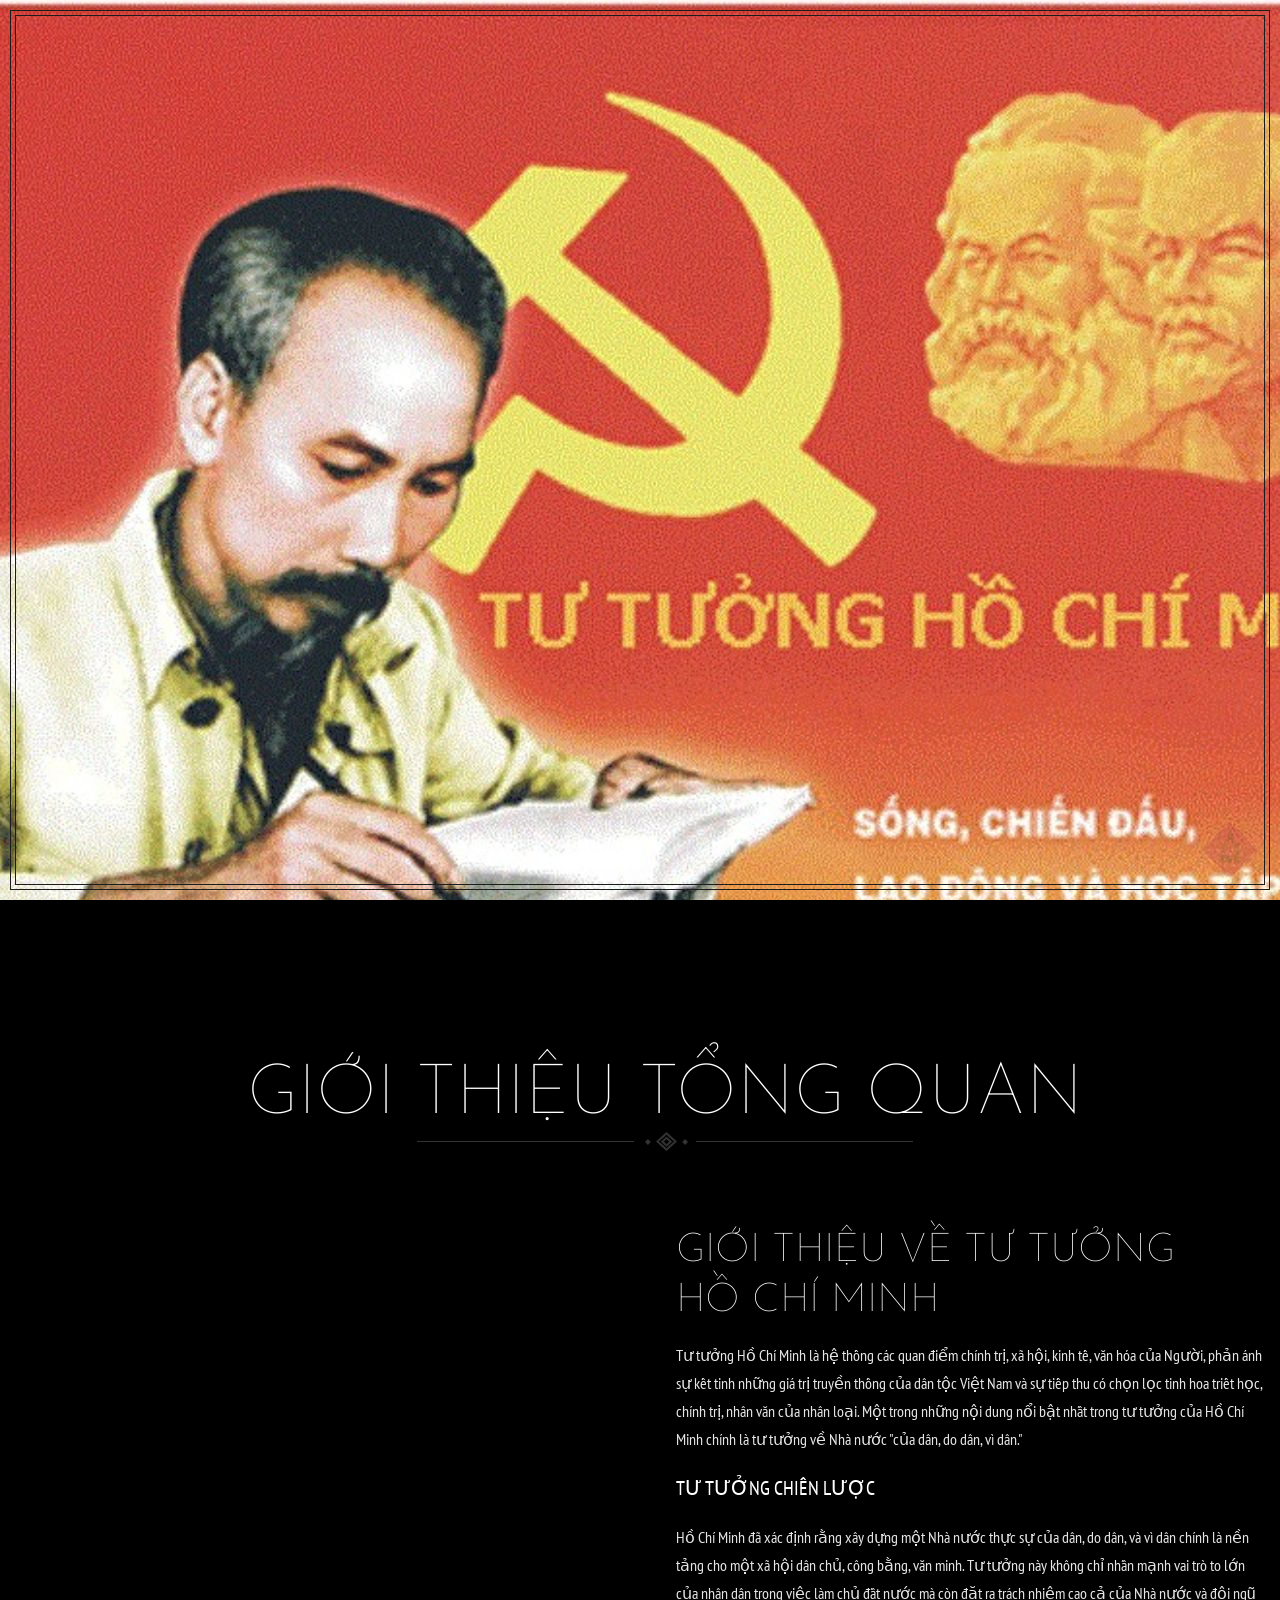
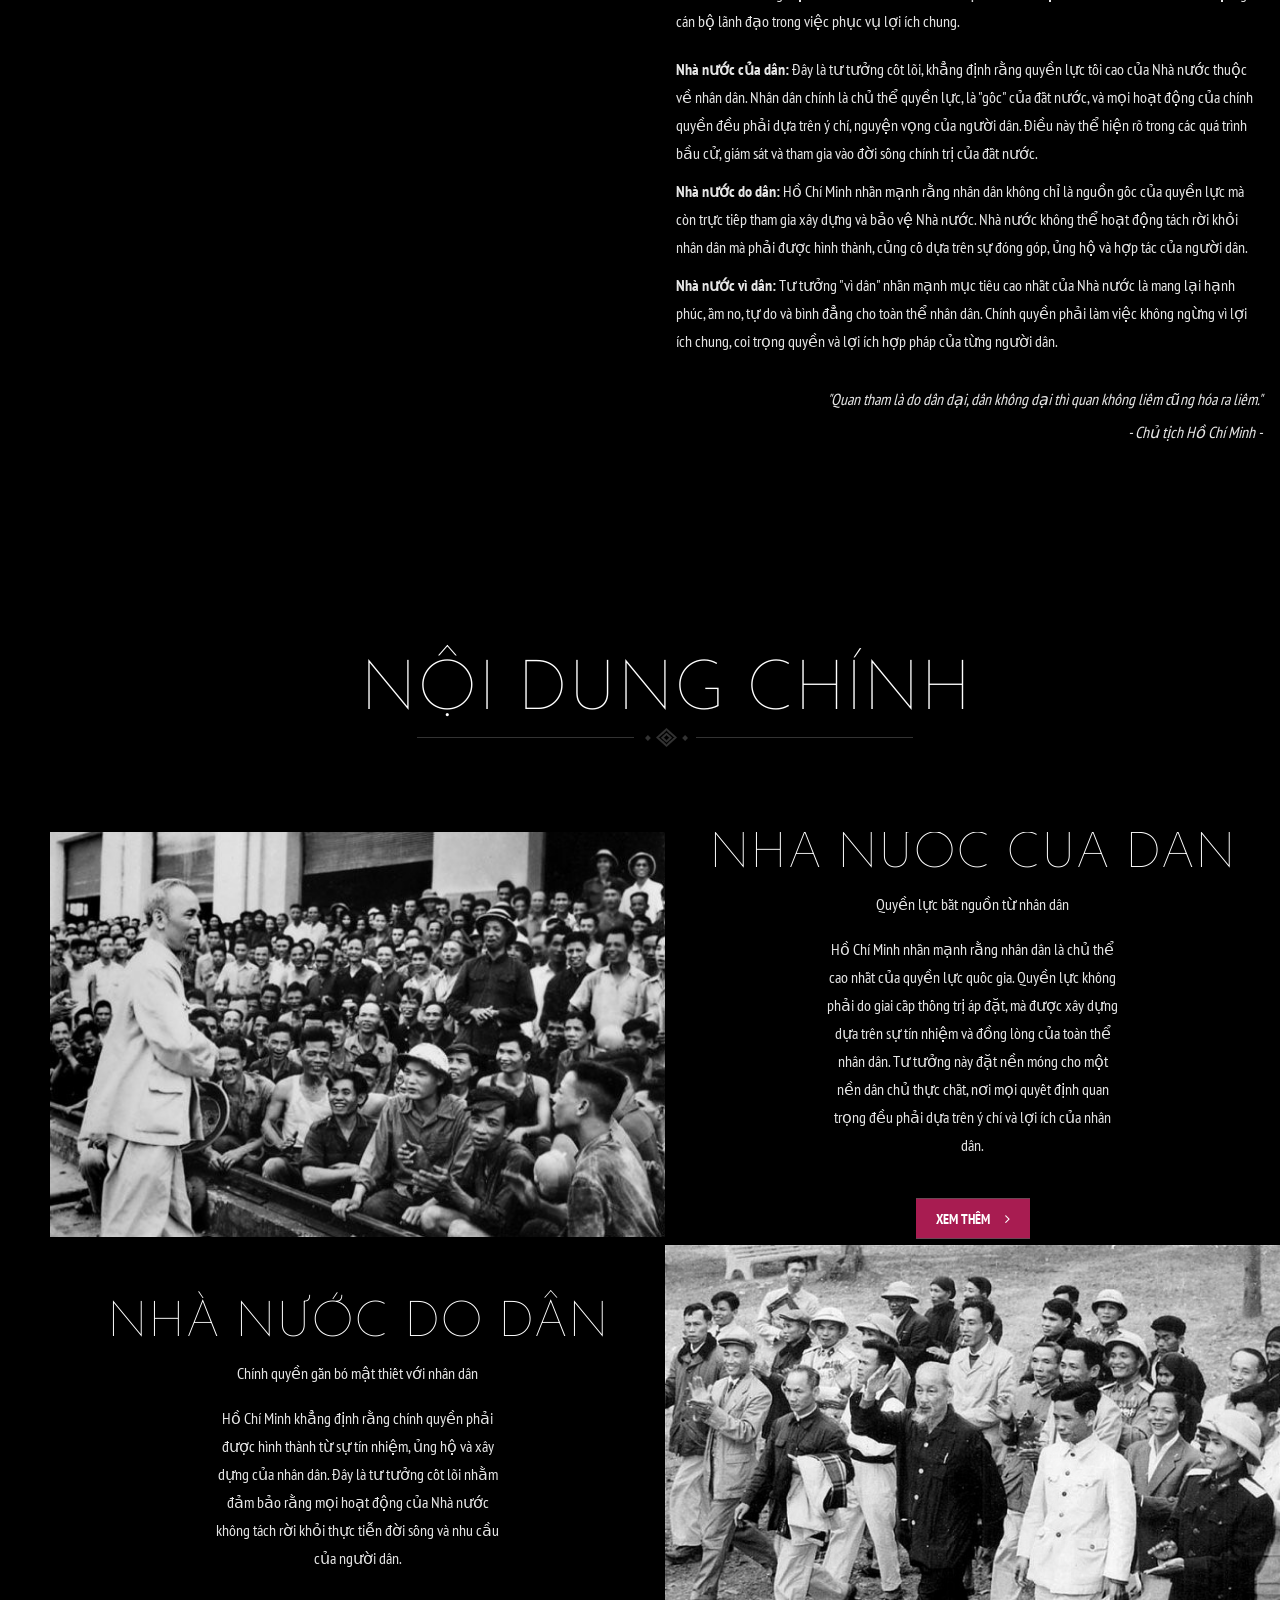
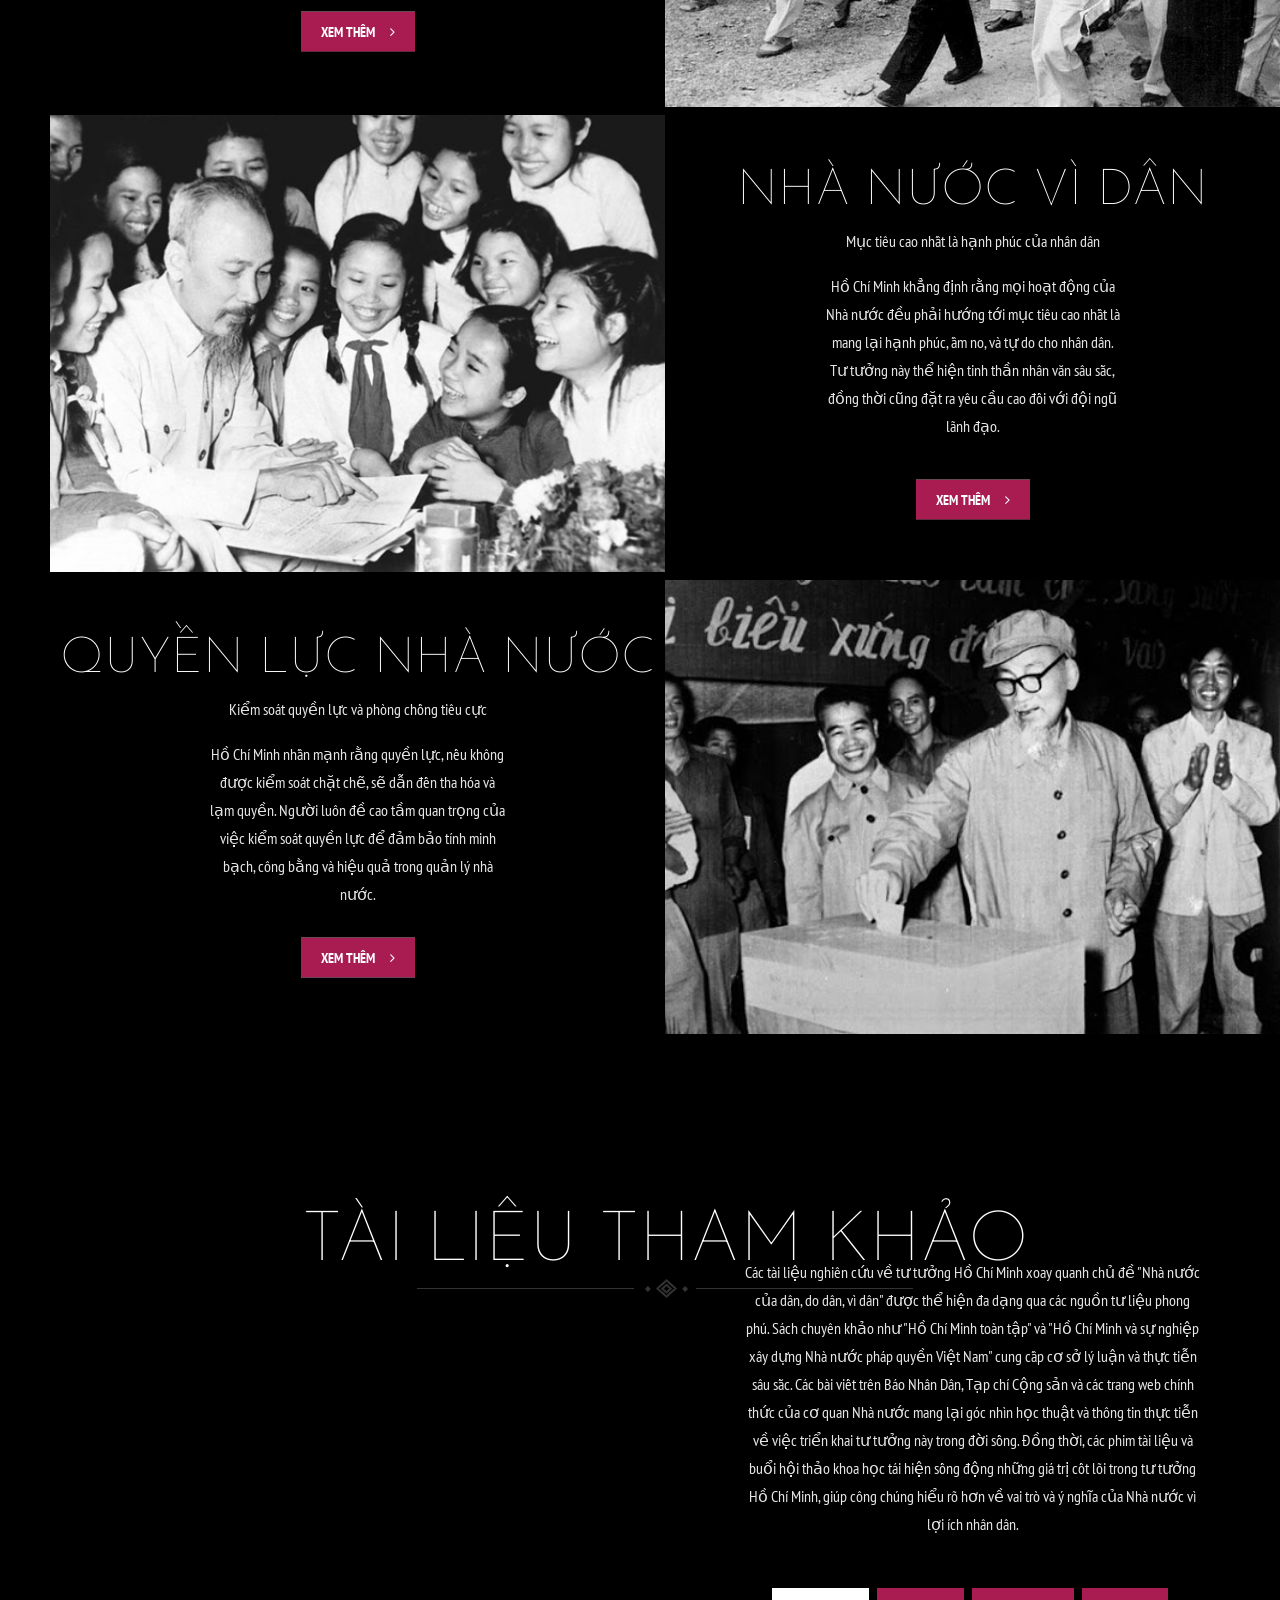
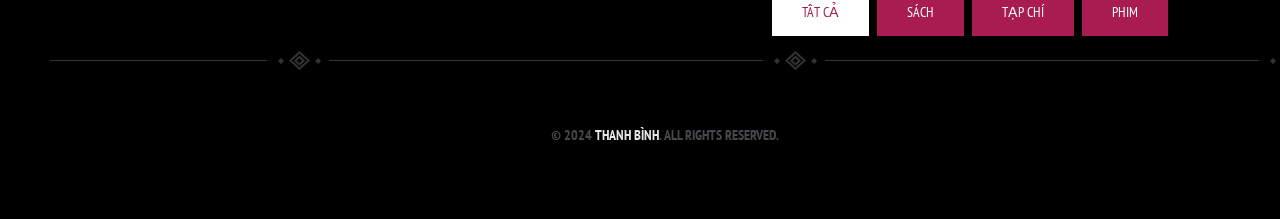
==== index.html @ 74db0472 "HCM" ====
<!Doctype html>
<!--[if IE 7 ]>    <html lang="en-gb" class="isie ie7 oldie no-js"> <![endif]-->
<!--[if IE 8 ]>    <html lang="en-gb" class="isie ie8 oldie no-js"> <![endif]-->
<!--[if IE 9 ]>    <html lang="en-gb" class="isie ie9 no-js"> <![endif]-->
<!--[if (gt IE 9)|!(IE)]><!--> <html lang="en-gb" class="no-js"> <!--<![endif]-->

<head>
	<meta charset="utf-8">
	<meta name="viewport" content="width=device-width, initial-scale=1">
    
	<title>HCM202_Tư Tưởng Hồ Chí Minh</title>
	
    <meta name="description" content="">
	<meta name="author" content="">
	
	<!--[if lt IE 9]>
	    <script src="http://html5shim.googlecode.com/svn/trunk/html5.js"></script>
	<![endif]-->
    
    <link rel="shortcut icon" href="favicon.ico" type="image/x-icon" />    
    
    <!-- **CSS - stylesheets** -->
	<link id="default-css" rel="stylesheet" href="style.css" type="text/css" media="all" />

    <link type="text/css" rel="stylesheet" href="js/custom-scroll/mCustomScrollbar.css">
	
    <!-- **Additional - stylesheets** -->
    <link href="css/animations.css" rel="stylesheet" type="text/css" media="all" />
	<link id="shortcodes-css" href="css/shortcodes.css" rel="stylesheet" type="text/css" media="all"/>
    <link id="skin-css" href="skins/red/style.css" rel="stylesheet" media="all" />
    <link href="css/isotope.css" rel="stylesheet" type="text/css" media="all" />
    <link href="css/prettyPhoto.css" rel="stylesheet" type="text/css" />
    <link href="css/pace.css" rel="stylesheet" type="text/css" />
	<link rel="stylesheet" href="css/responsive.css" type="text/css" media="all"/>
    
    <link id="light-dark-css" href="dark/dark.css" rel="stylesheet" media="all" />

    <!-- **Font Awesome** -->
	<link rel="stylesheet" href="css/font-awesome.min.css" type="text/css" />
	
	<!-- Modernizr -->
	<script src="js/modernizr.js"></script> 
</head>

<body>
    <!-- <div class="loader-wrapper">
        <div id="large-header" class="large-header">
            <h1 class="loader-title"><span>Red</span> Art</h1>
        </div>        
    </div> -->
<!-- **Wrapper** -->
<div class="wrapper">
	<div class="inner-wrapper">
        <div class="slider-container">
            <div class="slider fullwidth-section parallax"></div>
        </div>
        <div id="main">
			<section id="primary" class="content-full-width"> <!-- **Primary Starts Here** -->  
                      
            	<div class="dt-sc-hr-invisible-small"></div>
                
                <div class="fullwidth-section"><!-- **Full-width-section Starts Here** -->
                    <div class="container">
                    
                        <div class="main-title animate" data-animation="pullDown" data-delay="100">
                            <h2 class="aligncenter"> Giới thiệu tổng quan </h2>
                        </div>
                        
                        <div class="about-section">
                        
                            <div class="dt-sc-one-half column first">
                                <img src="https://topwar.ru/uploads/posts/2023-05/1684382993_screenshot_20230517-212617.jpg" title="" alt="">
                            </div>
                            
                            <div class="dt-sc-one-half column">
                                <h3 class="animate" data-animation="fadeInLeft" data-delay="200">Giới thiệu về tư tưởng <br> Hồ Chí Minh</h3>
                                <p class="animate" data-animation="fadeInLeft" data-delay="200">
                                    Tư tưởng Hồ Chí Minh là hệ thống các quan điểm chính trị, xã hội, kinh tế, văn hóa của Người, 
                                    phản ánh sự kết tinh những giá trị truyền thống của dân tộc Việt Nam và sự tiếp thu có chọn lọc tinh hoa triết học, chính trị, nhân văn của nhân loại. 
                                    Một trong những nội dung nổi bật nhất trong tư tưởng của Hồ Chí Minh chính là tư tưởng về Nhà nước "của dân, do dân, vì dân."
                                </p>
                                
                                <h4 class="animate" data-animation="fadeInLeft" data-delay="200">Tư tưởng chiến lược</h4>
                                <p class="animate" data-animation="fadeInLeft" data-delay="200">
                                    Hồ Chí Minh đã xác định rằng xây dựng một Nhà nước thực sự của dân, do dân, và vì dân chính là nền tảng cho một xã hội dân chủ, công bằng, văn minh. 
                                    Tư tưởng này không chỉ nhấn mạnh vai trò to lớn của nhân dân trong việc làm chủ đất nước mà còn đặt ra trách nhiệm cao cả của Nhà nước 
                                    và đội ngũ cán bộ lãnh đạo trong việc phục vụ lợi ích chung.
                                </p>
                                
                                <ul class="animate" data-animation="fadeInLeft" data-delay="200">
                                    <li>
                                        <strong>Nhà nước của dân:</strong> Đây là tư tưởng cốt lõi, khẳng định rằng quyền lực tối cao của Nhà nước thuộc về nhân dân. 
                                        Nhân dân chính là chủ thể quyền lực, là "gốc" của đất nước, và mọi hoạt động của chính quyền đều phải dựa trên ý chí, nguyện vọng của người dân. 
                                        Điều này thể hiện rõ trong các quá trình bầu cử, giám sát và tham gia vào đời sống chính trị của đất nước.
                                    </li>
                                    <li>
                                        <strong>Nhà nước do dân:</strong> Hồ Chí Minh nhấn mạnh rằng nhân dân không chỉ là nguồn gốc của quyền lực 
                                        mà còn trực tiếp tham gia xây dựng và bảo vệ Nhà nước. Nhà nước không thể hoạt động tách rời khỏi nhân dân 
                                        mà phải được hình thành, củng cố dựa trên sự đóng góp, ủng hộ và hợp tác của người dân.
                                    </li>
                                    <li>
                                        <strong>Nhà nước vì dân:</strong> Tư tưởng "vì dân" nhấn mạnh mục tiêu cao nhất của Nhà nước 
                                        là mang lại hạnh phúc, ấm no, tự do và bình đẳng cho toàn thể nhân dân. Chính quyền phải làm việc không ngừng vì lợi ích chung, 
                                        coi trọng quyền và lợi ích hợp pháp của từng người dân.
                                    </li>
                                </ul>

                                <p class="animate" data-animation="fadeInLeft" data-delay="200" style="font-style: italic; text-align: end; margin-bottom: 5px;">"Quan tham là do dân dại, dân không dại thì quan không liêm cũng hóa ra liêm."</p>
                                <p class="animate" data-animation="fadeInLeft" data-delay="200" style="font-style: italic; text-align: end;">- Chủ tịch Hồ Chí Minh -</p>
                            </div>
                        </div>
                    </div>
				</div><!-- **Full-width-section Ends Here** -->
                
            	<div class="dt-sc-hr-invisible-small"></div>

                <div class="clear"></div>              
                <div class="container">
                    <div class="main-title animate" data-animation="pullDown" data-delay="100">
                        <h2 class="aligncenter"> Nội dung chính </h2>
                    </div>
                </div>	
                <div class="fullwidth-section"><!-- **Full-width-section Starts Here** -->
                	<div class="blog-section">
                        <article class="blog-entry">
                            <div class="entry-thumb">
                                <div class="image-container">
                                    <img src="./images/all/nhà nước của dân.jpg" alt="nhà nước của dân">
                                </div>
                            </div> 
                            <div class="entry-details">
                                <div class="entry-title">
                                    <h3>Nhà nước của dân</h3>
                                    <p>Quyền lực bắt nguồn từ nhân dân</p>
                                </div>
                                <div class="entry-body">
                                    <p>Hồ Chí Minh nhấn mạnh rằng nhân dân là chủ thể cao nhất của quyền lực quốc gia. Quyền lực không phải do giai cấp thống trị áp đặt, mà được xây dựng dựa trên sự tín nhiệm và đồng lòng của toàn thể nhân dân. Tư tưởng này đặt nền móng cho một nền dân chủ thực chất, nơi mọi quyết định quan trọng đều phải dựa trên ý chí và lợi ích của nhân dân.</p>
                                </div>
                                <a class="type1 dt-sc-button small" href="nha_nuoc_cua_dan.html">Xem thêm<i class="fa fa-angle-right"></i></a>
                            </div>                   	
                        </article>
					</div>
                    
                	<div class="blog-section">
                        <article class="blog-entry type2">
                            <div class="entry-details">
                                <div class="entry-title">
                                    <h3>Nhà nước do dân</h3>
                                    <p>Chính quyền gắn bó mật thiết với nhân dân</p>
                                </div>
                                <div class="entry-body">
                                    <p>Hồ Chí Minh khẳng định rằng chính quyền phải được hình thành từ sự tín nhiệm, ủng hộ và xây dựng của nhân dân. Đây là tư tưởng cốt lõi nhằm đảm bảo rằng mọi hoạt động của Nhà nước không tách rời khỏi thực tiễn đời sống và nhu cầu của người dân.</p>
                                </div>
                                <a class="type1 dt-sc-button small" href="nha_nuoc_do_dan.html">Xem thêm<i class="fa fa-angle-right"></i></a>
                            </div>                   	
							<div class="entry-thumb">
                                <div class="image-container">
                                    <img src="./images/all/nhà nước do dân.jpg" alt="nhà nước do dân">
                                </div>
                            </div>                             
                        </article>
					</div>
                    
                	<div class="blog-section">
                        <article class="blog-entry">
                            <div class="entry-thumb">
                                <div class="image-container">
                                    <img src="./images/all/nhà nước vì dân.jpg" alt="nhà nước vì dân">
                                </div>
                            </div> 
                            <div class="entry-details">
                                <div class="entry-title">
                                    <h3>Nhà nước vì dân</h3>
                                    <p>Mục tiêu cao nhất là hạnh phúc của nhân dân</p>
                                </div>
                                <div class="entry-body">
                                    <p>Hồ Chí Minh khẳng định rằng mọi hoạt động của Nhà nước đều phải hướng tới mục tiêu cao nhất là mang lại hạnh phúc, ấm no, và tự do cho nhân dân. Tư tưởng này thể hiện tinh thần nhân văn sâu sắc, đồng thời cũng đặt ra yêu cầu cao đối với đội ngũ lãnh đạo.
                                </div>
                                <a class="type1 dt-sc-button small" href="nha_nuoc_vi_dan.html">Xem thêm<i class="fa fa-angle-right"></i></a>
                            </div>                   	
                        </article>
					</div>
                    
                	<div class="blog-section">
                        <article class="blog-entry type2">
                            <div class="entry-details">
                                <div class="entry-title">
                                    <h3>quyền lực Nhà nước</h3>
                                    <p>Kiểm soát quyền lực và phòng chống tiêu cực</p>                                   
                                </div>
                                <div class="entry-body">
                                    Hồ Chí Minh nhấn mạnh rằng quyền lực, nếu không được kiểm soát chặt chẽ, sẽ dẫn đến tha hóa và lạm quyền. Người luôn đề cao tầm quan trọng của việc kiểm soát quyền lực để đảm bảo tính minh bạch, công bằng và hiệu quả trong quản lý nhà nước.
                                </div>
                                <a class="type1 dt-sc-button small" href="nha_nuoc_quyen_luc.html">Xem thêm<i class="fa fa-angle-right"></i></a>
                            </div>                   	
							<div class="entry-thumb">
                                <div class="image-container">
                                    <img src="./images/all/kiểm soát quyền lc nc.jpg" alt="nhà nước vì dân">
                                </div>
                            </div>                             
                        </article>
					</div>
                </div><!-- **Full-width-section Ends Here** -->
                <div class="clear"></div>             
                
                <div class="fullwidth-section"><!-- **Full-width-section Starts Here** -->
                    <div class="container">
                        <div class="main-title animate" data-animation="pullDown" data-delay="100">
                            <h2 class="aligncenter"> Tài liệu tham khảo </h2>
                        </div>
                    </div>
                    <div class="frame-grid"><!-- **Frame-Grid Starts Here** -->
                        <div class="frame-thumb"><!-- **Frame-Thumb Starts Here** -->
                            <div class="frame-fullwidth">
                                <div class="dt-sc-frame-container isotope"> <!-- **dt-sc-portfolio-container Starts Here** -->
                                    <div class="frame steel dt-sc-one-third">
                                        <figure>
                                            <img src="https://tulieuvankien.dangcongsan.vn/Uploads/2018/6/2/14/hcm1.jpg" alt="" title="">
                                       </figure>
                                    </div>
                                    <div class="frame plastic dt-sc-one-third">
                                        <figure>
                                            <img src="https://d4.violet.vn/uploads/blogs/735185/imageview_02.jpg" alt="" title="">
                                       </figure>
                                    </div>
                                    <div class="frame steel dt-sc-one-third">
                                        <figure>
                                            <img src="https://www.nxbctqg.org.vn/img_data/images/648662557576_xay-dung.jpg" alt="" title="">
                                       </figure>
                                    </div>
                                    <div class="frame wooden dt-sc-one-third">
                                        <figure>
                                            <img src="https://www.tapchicongsan.org.vn/image/journal/article?img_id=58514960&t=1596526595560" alt="" title="">
                                       </figure>
                                    </div>
                                    <div class="frame steel dt-sc-one-third">
                                        <figure>
                                            <img src="https://product.hstatic.net/200000343865/product/bup-sen-xanh---tb-2022_a6e962d1ceec452d8efaed8162fa0928_e40c26cb340a439185360675cff58ffa_master.jpg" alt="" title="">
                                       </figure>
                                    </div>
                                    <div class="frame plastic dt-sc-one-third">
                                        <figure>
                                            <img src="https://i.ytimg.com/vi/M0pm1FRlj7g/maxresdefault.jpg" alt="" title="">
                                       </figure>
                                    </div>                                     
                                    <div class="frame steel dt-sc-one-third">
                                        <figure>
                                            <img src="https://stbook.vn/static/covers/CP111BK120200417150136/cover.clsbi" alt="" title="">
                                       </figure>
                                    </div>
                                    <div class="frame wooden dt-sc-one-third">
                                        <figure>
                                            <img src="https://bcp.cdnchinhphu.vn/Uploaded/buithuhuong/2017_04_18/Medium_AVVH7224051.jpg" alt="" title="">
                                       </figure>
                                    </div>
                                </div><!-- **dt-sc-portfolio-container Ends Here** -->
                            </div>
                        </div><!-- **Frame-Thumb Starts Here** -->
                        <div class="frame-details"><!-- **Frame-Details Starts Here** -->
                        	<div class="frame-content">
                            	<div id="frame-all" class="dt-frames">
                                    <p>Các tài liệu nghiên cứu về tư tưởng Hồ Chí Minh xoay quanh chủ đề "Nhà nước của dân, do dân, vì dân" được thể hiện đa dạng qua các nguồn tư liệu phong phú. Sách chuyên khảo như "Hồ Chí Minh toàn tập" và "Hồ Chí Minh và sự nghiệp xây dựng Nhà nước pháp quyền Việt Nam" cung cấp cơ sở lý luận và thực tiễn sâu sắc. Các bài viết trên Báo Nhân Dân, Tạp chí Cộng sản và các trang web chính thức của cơ quan Nhà nước mang lại góc nhìn học thuật và thông tin thực tiễn về việc triển khai tư tưởng này trong đời sống. Đồng thời, các phim tài liệu và buổi hội thảo khoa học tái hiện sống động những giá trị cốt lõi trong tư tưởng Hồ Chí Minh, giúp công chúng hiểu rõ hơn về vai trò và ý nghĩa của Nhà nước vì lợi ích nhân dân.</p>
                                </div>
                            	<div id="frame-steel" class="dt-frames hidden">
                                    <p>Các tài liệu sách tiêu biểu bao gồm "Hồ Chí Minh toàn tập" do Nhà xuất bản Chính trị Quốc gia phát hành, cung cấp cái nhìn toàn diện về tư tưởng, cuộc đời và sự nghiệp của Hồ Chí Minh, cùng với tác phẩm "Hồ Chí Minh và sự nghiệp xây dựng Nhà nước pháp quyền Việt Nam", tập trung phân tích vai trò và tư tưởng của Người trong việc xây dựng Nhà nước pháp quyền.</p>
                                </div>
                            	<div id="frame-wooden" class="dt-frames hidden">
                                    <p>Nguồn tư liệu nghiên cứu còn được bổ sung bởi các bài viết chuyên sâu trên Báo Nhân Dân và Tạp chí Cộng sản, mang đến những góc nhìn học thuật về tư tưởng Hồ Chí Minh. Bên cạnh đó, các trang web chính thức của cơ quan Nhà nước cũng cung cấp thông tin thực tiễn về các phong trào học tập và làm theo tư tưởng Hồ Chí Minh.</p>
                                </div>
                            	<div id="frame-plastic" class="dt-frames hidden">
                                    <p>Tư liệu hình ảnh bao gồm các bộ phim tài liệu tái hiện cuộc đời và sự nghiệp của Hồ Chí Minh, giúp người xem cảm nhận sâu sắc hơn về hành trình cách mạng của Người. Ngoài ra, các buổi hội thảo khoa học dưới hình thức video cũng đóng vai trò như một kênh thông tin quan trọng để tìm hiểu và phân tích tư tưởng Hồ Chí Minh từ nhiều góc độ.</p>
                                </div>
                            </div>
                            <div class="frame-sorting"><!-- **Frame-sorting Starts Here** -->
                                <a data-filter="*" href="#" class="active-sort type1 dt-sc-button animate" data-animation="fadeIn" data-delay="100">Tất cả</a>
                                <a data-filter=".steel" href="#" class="type1 dt-sc-button animate" data-animation="fadeIn" data-delay="200">Sách</a>
                                <a data-filter=".wooden" href="#" class="type1 dt-sc-button animate" data-animation="fadeIn" data-delay="300">Tạp chí</a>
                                <a data-filter=".plastic" href="#" class="type1 dt-sc-button animate" data-animation="fadeIn" data-delay="400">Phim</a>
                            </div><!-- **Frame-sorting Ends Here** -->
                        </div><!-- **Frame-Details Ends Here** -->
                    </div><!-- **Frame-Grid Ends Here** -->
                </div><!-- **Full-width-section Ends Here** -->
                
            	<div class="dt-sc-hr-invisible-small"></div>
                <div class="clear"></div>
   
                
            </section><!-- **Primary Ends Here** -->
            <footer id="footer" class="animate" data-animation="fadeIn" data-delay="100">
                <div class="container">
                    <div class="copyright">                      
                        <p>© 2024 <a href="#">Thanh Bình</a>. All rights reserved.</p>                       
                    </div>
                </div>
            </footer>
        </div><!-- Main Ends Here-->
	</div><!-- **inner-wrapper - End** -->
</div><!-- **Wrapper Ends** -->
	
<!-- **jQuery** -->
 
	<script src="js/jquery-1.11.2.min.js" type="text/javascript"></script>

    <script src="js/jquery.inview.js" type="text/javascript"></script>
    <script src="js/jquery.viewport.js" type="text/javascript"></script>
    
    <script type="text/javascript" src="js/jquery.isotope.min.js"></script>
    
	<script src="js/jsplugins.js" type="text/javascript"></script>    
    
	<script src="js/jquery.prettyPhoto.js" type="text/javascript"></script>    
    
	<script src="js/jquery.validate.min.js" type="text/javascript"></script>    
    
    <script src="js/jquery.tipTip.minified.js" type="text/javascript"></script>    
    
    <script type="text/javascript" src="js/jquery.bxslider.min.js"></script>

    <script type="text/javascript" src="js/custom-scroll/mCustomScrollbar.min.js"></script>
    
	<script src="js/custom.js"></script>

</body>
</html>
---- style.css ----
@charset "utf-8";
/* CSS Document */

@import url(http://fonts.googleapis.com/css?family=Josefin+Sans:100,300,400,100italic,300italic);
@import url(https://fonts.googleapis.com/css?family=PT+Sans+Narrow:400,700);

@import "css/reset.css";

/*--------------------------------------------------------------
>>> TABLE OF CONTENTS:
----------------------------------------------------------------
1.General Styles
	1.1. Body
	1.2. Fonts
	1.3. Headings 
	1.4. Text Elements 
	1.5. Forms
	1.6. Transition 
	1.7. Box sizing 
	1.8. Images 
	1.9. Tables 
	1.10. Widgets   
	1.11. Definition Lists
	1.12. Woocommerce
2.Layout
	2.1. Wrapper
	2.2. Container
	2.3. Header
	2.4. Main
		2.4.1. BREAD-CRUMB
		2.4.2. Fullwidth - Page Title
		2.4.3. Portfolio
		2.4.4. Blog
		2.4.5. Frames
		2.4.6. About Us
		2.4.7. Contact Us
		2.4.8. Recent Gallery
		2.4.9. Shop
	2.5. Footer
3.Back To Top
4.Retina Ready
	
/*----*****---- << 1.General Styles >> ----*****----*/
	
	/*----*****---- << 1.1. Body >> ----*****----*/
	
	/*----*****---- << Rating Star Font >> ----*****----*/
	
	.nobr {	white-space: nowrap}

	@font-face {
		font-family: 'star';
		src: url('fonts/star.eot');
		src: url('fonts/star.eot?#iefix') format('embedded-opentype'), url('fonts/star.woff') format('woff'), url('fonts/star.ttf') format('truetype'), url('fonts/star.svg#star') format('svg');
		font-weight: normal;
		font-style: normal
	}	
	
	* { -moz-box-sizing: border-box; -webkit-box-sizing: border-box; box-sizing: border-box; }
		
	body { font-size: 16px; font-weight: normal; line-height: 28px;}
	
	/*----*****---- << 1.2. Fonts >> ----*****----*/
	
	body, p, input, textarea, .mailchimp-form p input, input[type="submit"], input[type="button"], .about-details p, .breadcrumb h2 span, .dt-sc-service-content p, .shop-dropdown ul li span, .shop-dropdown span span,
	.project-details ul.client-details li span, .project-details ul.client-details li p { font-family: 'PT Sans Narrow', sans-serif;}
	
	.main-title h1, .main-title h2, .main-title h3, .main-title h4, .main-title h5, .main-title h6, .main-title h3, .entry-details .entry-title h3, .about-section h3, .breadcrumb h2, blockquote q, .post-author-details .author-desc p, .total-overlay-sticky #navigation .sub-menu a, .total-overlay-sticky .menu.type2 > li > a, header nav ul li a, header .copyrights { font-family: 'Josefin Sans', sans-serif; font-weight: 100;}
	
	@media screen and (-webkit-min-device-pixel-ratio:0) { /* Safari only override */
	::i-block-chrome, .main-title h1, .main-title h2, .main-title h3, .main-title h4, .main-title h5, .main-title h6, .main-title h3, .entry-details .entry-title h3, .about-section h3, .breadcrumb h2, blockquote q, .post-author-details .author-desc p,
	.total-overlay-sticky #navigation .sub-menu a, .total-overlay-sticky .menu.type2 > li > a, header nav ul li a, header .copyrights { font-weight: 300; }
	}	
	
	.dt-sc-ico-content h6, textarea { font-family: Arial, Helvetica, sans-serif;}

	/*----*****---- << 1.3. Headings >> ----*****----*/
	
	h1, h2, h3, h4, h5, h6 { font-weight:normal; line-height:30px; margin-bottom:20px; text-transform: uppercase; }	
	
	h1{ font-size:36px; }
	h2{ font-size:30px; }
	h3{ font-size:26px; }
	h4{ font-size:20px; }
	h5{ font-size:18px; }
	h6{ font-size:16px; margin-bottom:20px; }
	
	/*----*****---- << 1.4. Text Elements >> ----*****----*/
	
	a { text-decoration:none; }
	a img{ border:none; }
	img { max-width: 100%; }
	
	.hidden, .aligncenter.hidden, img.aligncenter.hidden {display:none;}
	
	strong{ font-weight: bold; }
	em{ font-style: italic; }
	
	address { display:block; margin:10px 0px 20px; }
	abbr {  border-bottom:1px dotted #868686; cursor:help; }
	ins { background:#FFF9C0; color:#868686; }
	sub, sup { font-size:75%; position:relative; vertical-align:baseline; }
	sub { bottom: -3px; }
	sup { top: -5px; }	
	
	p { line-height:28px; margin-bottom:10px; }	
	ul, ol, pre, code{ margin-bottom:20px; }
	
	ul, .menu.type2 ul { list-style-type:none; list-style-position:inside; }
	ul li { padding-bottom:10px; }
	ul li ul { list-style-type:disc; padding-left:20px; margin:10px 0px 0px; }
	ul ul ul { margin-bottom:0px; list-style-type:circle; }
	
	ol{ list-style-type:decimal; list-style-position:outside; }
	ol li { padding-bottom:10px; padding-left: 5px; }
	ol li ol { margin-bottom:0px; list-style-type:lower-alpha; }
	ol ol ol { margin-bottom:0px; list-style-type:lower-roman; }	
	
	blockquote p { margin-bottom:0px; }
	blockquote cite { float:right; margin:10px 0px 0px; font-size:14px; }
	blockquote, q { float: none; quotes: inherit !important;}
	blockquote.alignleft { margin-right:20px; text-align:left; width:30%; float:left; }
	blockquote.alignright { margin-left:20px; text-align:left; width:30%; float:right; }
	blockquote.aligncenter { width:100%; text-align:center; }
	
	pre, code{ border-left:3px solid #f8cc6e; background-color:#e6e2d6; display:block; padding:10px; font-size:11px; font-family: monospace; width:96.5%; overflow:auto; }
	
	hr{ border:none; height:1px; margin:30px 0; float: left; width:100%; }
		
	/* due to IE <HR> margin bugs I had to made classed and apply them to div to achieve the effect of a <HR> */
	
	.dt-sc-hr { background:url(images/splitter.png); height:10px; width:100%; clear:both; display:block; float:left; margin:40px 0px; position:relative; z-index:1; }
	
	.dt-sc-hr.top, .hr-border.top { width:97%; }
	.dt-sc-hr.top, .hr-border.top { background-position:right center; text-align:right; }
	.dt-sc-hr.top a, .hr-border.top a { color:#999589; background:transparent; font-size:11px; line-height:16px; padding-left:5px; position:absolute; right:-21px; top:-5px; }
	
	.dt-sc-one-half pre, .dt-sc-one-half code { width:94.7%; }		
	
	.clear { float:none; clear:both; margin:0px; padding:0px; }
	.float-right { float:right; }
	.float-left { float:left; }
	.middle-align { text-align:center; }
	.hidden { display:none; }
	
	.post-edit-link { background:#e5e5e5; color:#5a5a5a; float:right; clear:both; margin:20px 0px 0px; line-height:24px; padding:0px 10px; font-size:12px; }
	.post-edit-link:hover { background:#4C4C4C; color:#ffffff; text-shadow:0px 1px 0px #0e4b6e; }
	
	/*----*****---- << 1.5. Forms >> ----*****----*/
	
	input[type="text"], input[type="password"], input[type="email"], input[type="url"], input[type="tel"], input[type="number"], input[type="range"], input[type="date"], input[type="search"], textarea, input.text { -moz-appearance: none; 
	display: inline-block; font-size: 13px; margin: 0; padding: 16px 15px; width: 100%;}

	fieldset{ border:1px solid #eaeaea; padding:15px; margin:0 0 20px 0; }
	legend{ font-weight: bold; }
	
	.error, input.error[type="text"], input.error[type="email"], input.error[type="password"], textarea.error, input.error[type="tel"] { border-color: #F92C2C; }
	 #footer .widget .mailchimp-form input.error[type="email"] { border:1px solid #F92C2C; }
	.error-msg, .success-msg { border: 1px solid; float: left; display: inline-block; padding: 5px 15px 5px 35px; position: relative; clear: both;}
	.error-msg { border-color:#ff9999; color: #d01313; }
	.success-msg { border-color:#77be32; color: #77be32; }
	.error-msg:before, .success-msg:before { font-family: FontAwesome; font-size: 17px; font-style: normal; font-weight: normal; left: 13px; position: absolute; text-decoration: inherit; top: 5px; }
	.error-msg:before { content:"\f00d"; color:#c54228; }
	.success-msg:before { content:"\f00c"; color:#77be32; }
	
	input[type=submit], input[type=button] { -webkit-appearance: none; }
		
	/*----*****---- << 1.6. Transition >> ----*****----*/
	
	a, .portfolio, .dt-sc-button, .submit, .portfolio figure::before, .menu a::before, .menu a::after, .menu li a span, .menu li a:hover span, .dt-sc-dropcap-bordered, .portfolio figcaption::before, .portfolio figure figcaption, .portfolio figure:hover
	figcaption, h5.dt-sc-toggle, h5.dt-sc-toggle-accordion, .dt-sc-toggle-frame-set .dt-sc-toggle-accordion:hover::before, .dt-sc-toggle-accordion.active a, .dt-sc-toggle-accordion.active:before, .dt-sc-toggle.active a, .dt-sc-toggle.active:before,
	h5.dt-sc-toggle::before, h5.dt-sc-toggle-accordion::before, .dt-sc-icon-content-wrapper .dt-sc-icon-wrapper .dt-sc-icon i, .dt-sc-icon-content-wrapper:hover .dt-sc-icon-wrapper .dt-sc-icon i, .dt-sc-icon-content-wrapper .dt-sc-ico-content p,
	.dt-sc-icon-content-wrapper .dt-sc-ico-content p a, .dt-sc-icon-content-wrapper:hover .dt-sc-ico-content p, .dt-sc-icon-content-wrapper:hover .dt-sc-ico-content p a, .dt-sc-icon-content-wrapper .dt-sc-ico-content, 
	.dt-sc-icon-content-wrapper:hover .dt-sc-ico-content, .blog-entry .entry-metadata p a i, .entry-details .entry-metadata p, .blog-items .blog-entry::after, .blog-items .blog-entry::before, .blog-items .blog-entry::before, 
	.blog-items .blog-entry:hover::before, .blog-items .blog-entry:focus::before, .blog-items .blog-entry:active::before,.comment .author-metadata p span, .comment .author-metadata p:hover span, #commentform .submit .button, 
	.enquiry-form .submit .button, .dt-sc-contact-details  span, .products .product-title, .products .product-thumb::after, .products .product-thumb::before, .active.shop-dropdown ul li span, .shop-dropdown ul li span::before, .tagcloud a, 
	.tagcloud a:hover, .woocommerce .quantity .plus, .woocommerce .quantity .minus, .woocommerce-page .quantity .plus, .woocommerce-page .quantity .minus, .woocommerce .button, .woocommerce-page .button, .button, 
	.cart-wrapper .cart-thumb-categories li .product > img, .type2.dt-sc-button, .type2.dt-sc-button:after, .dt-sc-button.with-icon i.fa, .dt-sc-button.with-icon i.fa::after, .widget.widget_categories ul li span, .widget.widget_archive ul li span, 
	.widget.widget_categories ul li, .widget.widget_archive ul li, .widget.widget_categories ul li:hover:before, .widget.widget_archive ul li:hover:before, .widget ul li::before, .blog-items .blog-entry, .blog-items .blog-entry:hover, header,
	.header.nav-is-visible, header nav a, header .social-icons a, header .close, header .close:before, header .close:after,.header-bar .share-mini .icons a, .button-small, .header-bar .share-mini .show, .header-bar .menu-nav span, 
	.header-bar .menu-nav span:before, .header-bar .menu-nav span:after, header nav ul.menu.type3 li a span.arrow::before, .dt-sc-portfolio-container .portfolio figure img, .dt-sc-portfolio-container .portfolio figure:hover img, .dt-sc-contact-info a:hover
	{ -webkit-transition:all 300ms linear 0s; -moz-transition:all 300ms linear 0s; -o-transition:all 300ms linear 0s; -ms-transition:all 300ms linear 0s; transition:all 300ms linear 0s; }
    
    header, .header-bar, .mCSB_scrollTools {
        -webkit-transition: all 0.3s ease;
        -moz-transition: all 0.3s ease;
        -ms-transition: all 0.3s ease;
        -o-transition: all 0.3s ease;
        transition: all 0.3s ease;
    }	

	/*----*****---- << 1.7. Box sizing >> ----*****----*/
	
	input[type="text"], input[type="password"], input[type="email"], input[type="url"], input[type="tel"], input[type="number"], input[type="range"], input[type="date"], input[type="search"], textarea, input.text, .portfolio-detail, .portfolio-title, 
	.widget ul.tweet_list p, .entry-post-content, ul.commentlist li .comment-details, .side-nav-container ul li, .products .product-container, .intro-text, .author-desc, .widget ul.tweet_list li, .products .product-title a,
	.products .product-title { -moz-box-sizing: border-box; -webkit-box-sizing: border-box; box-sizing: border-box; }
	
	/*----*****---- << 1.8. Images >> ----*****----*/
	
	img { max-width:100%; }
	
	.wp-caption { background:#C4C1AE; border:1px solid #C4C1AE; margin-bottom:10px; margin-top:10px; max-width:96%; padding:5px 7px 7px 5px; }
	.wp-caption img { display:block; margin: 0 auto; padding:6px; max-width:98%; }
	.wp-caption .wp-caption-text { text-align:center; padding-top:0px; margin:0px; }
	
	img.size-auto, img.size-large, img.size-full, img.size-medium { max-width:99.6%; height: auto; }
	.alignleft, img.alignleft { display: inline; float: left; margin-right: 15px; }
	.alignright, img.alignright { display: inline; float: right; margin-left: 15px; text-align:right; }
	.aligncenter, img.aligncenter { clear: both; display: block; margin-left: auto; margin-right: auto; text-align:center; }
	.alignleft, .alignright, .aligncenter, .alignnone, img.alignleft, img.alignright, img.aligncenter { margin-bottom:20px; }
	
	.align-center { margin:0 auto; display:block; }

	/*----*****---- << 1.9. Tables >> ----*****----*/
	
	table { border-collapse:separate; border-spacing:0; margin-bottom:20px; width:100%; clear:both; border:1px solid; border-bottom:0px; border-right:0px;  }
	th { border-right:1px solid; border-bottom: 1px solid; padding:17px 15px; font-size:16px; line-height:normal; font-weight:bold; text-transform:uppercase; text-align:center; }
	td { border-right:1px solid; border-bottom:1px solid; font-size:14px; line-height:normal; text-align:center; padding:13px 15px; }
	
	/*----*****---- << 010. Widgets >> ----*****----*/
	
	.widget { float:left; width:100%; padding:0px 0px 50px; margin:0px; }
	.widget:last-child { padding: 0; }	
	
	.widget .widgettitle { position:relative; display:inline-block; width:100%; margin-bottom:40px; }
	.widget .widgettitle h3, .megamenu-child-container > ul.sub-menu > li > .widgettitle > a { position:relative; text-transform:capitalize; font-size:22px; font-weight:100; float:left; clear:both; padding-right:10px; margin-bottom:5px; line-height: normal; }
	.secondary-sidebar .widget .widgettitle { font-weight:bold; font-size:22px; text-transform:uppercase; }
	
	.widget ul { float:left; width:100%; margin:0px; padding:0px; }
	.widget ul li { display:block; clear:both; }
	.widget ul li a { display:block; }	
	
	.widget ul ul { margin-top:10px; }
	
	.widget ul li { position:relative; padding:0px 0px 0px 25px; }
	.widget ul li:before { font-family:FontAwesome; font-style:normal; font-weight:normal; text-decoration:inherit; font-size:14px; position:absolute; top:0px; left:0px; content: "\f0c1"; }
	
	.widget.widget_nav_menu ul li:before { content:"\f105";	}
	.widget.widget_pages ul li:before { content: "\f0e7"; }
	
	.widget.widget_categories ul li, .widget.widget_archive ul li { padding-left:30px; margin-bottom: 5px; padding-bottom: 5px; line-height:30px; border-bottom:3px double; }
	.widget.widget_archive ul li { padding-left:25px; }
	.widget.widget_categories ul li:last-child { border-bottom: 3px double; }
	.widget.widget_categories ul li:before { content:""; left:5px; }
	.widget.widget_categories ul li span, .widget.widget_archive ul li span { position: absolute; right: 0; bottom: 0; width: 25px; height: 25px; border: 3px double; float: left; line-height: 21px; text-align: center; font-size: 14px; }
	.widget.widget_categories ul li:hover, .widget.widget_archive ul li:hover { border-bottom: 3px double;}
	.widget.widget_categories ul li a { display:block; }
	.widget.widget_categories ul li:hover span, .widget.widget_archive ul li:hover span { border: 3px double; }
	
	.widget.tweetbox ul li:before { content:""; }
	.widget.tweetbox ul li { border:none; padding-left:0px; }
	.widget.tweetbox ul li .tweet-time, .widget.tweetbox ul li a:hover { color:#ac9d8e; }
	.widget.tweetbox ul li:hover:before { color:#37251b !important; }
	.widget.tweetbox ul li .tweet-thumb { margin:5px 15px 0px 0px; float:left; }
	.widget.widget_tweetbox ul li .tweet_time a, #footer .widget.widget_tweetbox ul li .tweet_time a { font-style:italic; }
	#footer .widget.widget_tweetbox ul li .tweet_time a:hover { color:#fff; }
	
	.widget .recent-posts-widget ul li { padding:0px; position:relative; }
	.widget .recent-posts-widget ul li:before { content:""; }
	#footer .widget .recent-posts-widget li:before { background:#fff; content:""; display:inline-block; width:0; height:100%; position:absolute; left:0; bottom:0; z-index:-1 }
	#footer .widget .recent-posts-widget li:hover:before { width:100%; }
	#footer .widget .recent-posts-widget ul li:hover h4 a, #footer .widget .recent-posts-widget ul li:hover .entry-metadata .date { color:#000; }
	
	.widget .recent-posts-widget ul li, .widget.widget_popular_entries ul li { padding:0px 0px 25px; border:none; line-height:normal; }
	.widget.widget_popular_entries ul li:last-child { padding:0px; }
	.widget .recent-posts-widget ul li .entry-thumb, .widget.widget_popular_entries ul li .entry-thumb { float:left; margin:0px 20px 10px 0px; width:69px; height:69px; padding:0px; }
	.widget.widget_popular_entries .recent-gallery-widget ul li a { height: auto; margin: 0 0 10px; width: auto;}
	.widget.widget_popular_entries ul li h5 { display: inline-block; font-size: 16px; line-height: 20px; margin: 0; font-weight:700; text-transform: none;}
	.widget .recent-posts-widget ul li h4, .widget.widget_popular_entries ul li h6 { font-size:15px; line-height:20px; text-transform:none; margin:0px 0px 12px 0px; display:inline-block; }
	.widget .recent-posts-widget ul li .entry-details { padding-left:75px; margin:0px; }
	.widget .recent-posts-widget ul li .entry-details .entry-title { margin:0px 0px 10px; position:relative; top:5px; }
	.widget .recent-posts-widget ul li .entry-metadata .date { display:table; letter-spacing:0px; font-size:13px; }
	.widget .recent-posts-widget ul li .entry-metadata .date .day { display:table-cell; vertical-align:middle; line-height:16px; }
	.widget .recent-posts-widget ul li .entry-metadata .date span { position:inherit; }
	.widget .recent-posts-widget ul li .entry-details .entry-metadata p, .widget .recent-posts-widget ul li .entry-details .entry-metadata p a { display:inline; }
	.widget .recent-posts-widget ul li .entry-details .entry-metadata p a span, .widget .recent-posts-widget ul li .entry-details .entry-metadata span { color:#ac9d8e; }
	.widget .recent-posts-widget ul li .entry-body { clear:both; }
	.widget .recent-posts-widget ul li .entry-body p { margin:0px; }
	.widget .recent-posts-widget ul li .entry-details .entry-metadata { margin-bottom:10px; margin-top:0px; }
	
	.widget.widget_text ul li:before { content:none; }
	.widget.widget_text ul li { padding-left:0; font-size:13px; border-bottom:1px solid #222; line-height:30px; }

	.widget_popular_entries.widget li { padding:0; }
	.widget_popular_entries.widget li:before { content:none; }
	
	.widget.widget_recent_entries ul li { margin-bottom:10px; }
	footer .widget.widget_recent_entries ul li { padding:10px; border:1px solid #222; }
	.widget.widget_recent_entries ul li span.post-date { color: #bdbdbd; font-size:13px; }
	.widget.widget_recent_entries ul li span.post-date:before { content: "\f073"; font-family:FontAwesome; margin-right:7px; }
	
	.widget.widget_recent_comments ul li:before { content:"\f0e6"; }
	.widget.widget_archive ul li:before { content:""; }
	.widget.widget_ratings-widget ul li:before { content:"\f006"; }
	.widget.widget_sensei_lesson_component ul li:before { content:"\f02d"; }
	.widget.widget_meta ul li:before { content:"\f044"; }
	
	.widget.widget_recent_comments ul li a, .widget.tweetbox ul li a { display:inline; }
	
	.widget.widget_search #searchform { float: left; position: relative; width: 100%;}
	.widget_search #searchform p.input-text { margin: 0;}
	
	.widget .dt-sc-social-icons li { padding:0; clear:none; }
	.widget .dt-sc-social-icons li a { width:48px; height:48px; line-height:48px; }
	.widget .dt-sc-social-icons li:hover a { color:#fff; }
	.widget .dt-sc-social-icons li:before { content: none; }
	
	.widget.widget_tag_cloud .tagcloud a, .widget.widget_product_tag_cloud .tagcloud a { margin:0px 1px 10px 0px; text-transform: uppercase; font-size: 12px; display:inline-block; padding:10px 20px; position:relative; }

	.widget #wp-calendar caption { font-weight:300; font-size:16px; margin-bottom:10px; }
	.widget #wp-calendar th { padding:10px; }
	.widget #wp-calendar td { padding:9px 10px; }
	
	.widget.flickrbox .flickr-widget div { float:left; max-width:75px; margin:0px 7px 7px 0px; }
	.widget.flickrbox .flickr-widget div a { display:block; line-height:0px; }
	.widget.flickrbox .flickr-widget div img { height:auto; transition: opacity .5s ease-in-out; -moz-transition: opacity .5s ease-in-out; -webkit-transition: opacity .5s ease-in-out; opacity:1; filter:alpha(opacity=100); }
	.widget.flickrbox .flickr-widget div img:hover { opacity:0.4; filter:alpha(opacity=40); }
	
	.widget.widget_text .textwidget ul.dt-sc-fancy-list li:before { top: 1px; }
	
	.widget.quick_links ul li a { font-weight:500; }
	.widget.quick_links ul li a:hover { color:#3a3a3a; }
	
	.widget-intro-text { background:#f4f4f4; padding:20px 30px; }
	.widget-intro-text .dt-sc-button { font-weight:bold; }
	.widget-intro-text .dt-sc-button.medium { background-image:none; }
	
	.widget.quick_links li { border-top:1px solid #f4f4f4; line-height:35px; }
	.widget.quick_links li:last-child { border-bottom:1px solid #f4f4f4; }
	
	/*----*****---- << 1.11. Definition Lists >> ----*****----*/
	
	dl { margin:0px 20px; }
	dl.gallery-item { margin:0px; }
	.gallery-caption { margin-bottom:10px; }
	.gallery-item img { border:2px solid #C4C1AE !important; }
	dt { font-weight:bold; font-size:14px; margin-bottom:10px; }
	dd { margin-bottom:20px; line-height:20px; }
	
	/*----*****---- << 1.12. Woocommerce >> ----*****----*/
	
	.woocommerce form { float: left; margin: 0 0 50px; width: 100%;}
	.woocommerce table.shop_table, .woocommerce-page table.shop_table { border-collapse: separate; margin: 0 -1px 24px 0; text-align: left; width: 100%; }
	.woocommerce table { border-left: 1px solid; border-top: 1px solid;}
	.woocommerce td span { font-size: 16px;}
	.woocommerce .product-name > p { color: #cccccc;}
	.woocommerce .quantity .plus:hover, .woocommerce .quantity .minus:hover, .woocommerce-page .quantity .plus:hover, .woocommerce-page .quantity .minus:hover { background: rgba(0, 0, 0, 0); }
	.woocommerce .quantity .qty, .woocommerce-page .quantity .qty { color: #FFFFFF;}	
	.woocommerce table.cart a.remove:hover, .woocommerce-page table.cart a.remove:hover, .woocommerce #content table.cart a.remove:hover, .woocommerce-page #content table.cart a.remove:hover { color: #ff0000;}
	.woocommerce input[type="submit"], .woocommerce input[type="reset"], .woocommerce input[type="button"]{ cursor: pointer;}	
	.woocommerce table.cart th, .woocommerce-page table.cart th, .woocommerce #content table.cart th, .woocommerce-page #content table.cart th, .woocommerce table.cart td, .woocommerce-page table.cart td, .woocommerce #content table.cart td, .woocommerce-page 	#content table.cart td { vertical-align: middle; }
	.woocommerce table.shop_table th, .woocommerce-page table.shop_table th { font-size: 16px; font-weight: 400; line-height: 18px; padding: 15px 12px; }
	.woocommerce table.cart .product-thumbnail, .woocommerce-page table.cart .product-thumbnail, .woocommerce #content table.cart .product-thumbnail, .woocommerce-page #content table.cart .product-thumbnail { min-width: 32px; }
	.woocommerce table.shop_table td, .woocommerce-page table.shop_table td { padding: 15px 35px; vertical-align: middle; }
	.woocommerce table.shop_table td h6 { margin: 0; }	
	.woocommerce table.cart td.actions, .woocommerce-page table.cart td.actions, .woocommerce #content table.cart td.actions, .woocommerce-page #content table.cart td.actions { text-align: right; }
	
	.woocommerce .cart-collaterals .coupon { float:left; display:inline-block; margin-right:20px; width: 50%; }
	.woocommerce .cart-collaterals .coupon .input-text { -moz-box-sizing: border-box; -webkit-box-sizing: border-box; box-sizing: border-box; float: left; line-height: 1em; margin: 0; outline: 0 none; padding: 0px 20px 0px; width: 80px; }
	.woocommerce .cart-collaterals .coupon .input-text { height: 50px; width: 445px; -webkit-appearance: none; -moz-appearance: none; }
		
	.woocommerce table.cart td.actions, .woocommerce-page table.cart td.actions { padding:6px 0px 30px 125px; float:right; }
	.woocommerce table.cart td.actions-space { border-bottom:none; }
	.woocommerce table.cart tr { position:relative; }
	.woocommerce .cart-collaterals:after, .woocommerce-page .cart-collaterals:after { clear: both; content: ""; display: block; }
	.woocommerce .cart-collaterals, .woocommerce-page .cart-collaterals { width: 100%; margin: 0 0 60px 0; }
	.woocommerce .cart-collaterals .cart_totals, .woocommerce-page .cart-collaterals .cart_totals { float: right; text-align: right; width: 48%; }
	.woocommerce .cart-collaterals .cart_totals .dt-sc-button { font-weight: 400;}
	.woocommerce .cart-collaterals .cart_totals table, .woocommerce-page .cart-collaterals .cart_totals table { border-collapse: separate; border-radius: 5px; margin: 0 0 30px 0; padding: 0; }
	.woocommerce .cart-collaterals .cart_totals table tr:first-child th, .woocommerce-page .cart-collaterals .cart_totals table tr:first-child th, .woocommerce .cart-collaterals .cart_totals table tr:first-child td, 
	.woocommerce-page .cart-collaterals .cart_totals table tr:first-child td { border-top: 0 none; }
	.woocommerce .cart-collaterals .cart_totals tr td, .woocommerce-page .cart-collaterals .cart_totals tr td, .woocommerce .cart-collaterals .cart_totals tr th, .woocommerce-page .cart-collaterals .cart_totals tr th { padding: 12px; font-size:14px;
	font-weight: 400; text-align: left; }
	.woocommerce .cart-collaterals .cart_totals th { border-bottom-width: 1px; font-size: 13px; }
	.woocommerce form .form-row-wide, .woocommerce-page form .form-row-wide { clear:both; margin: 0 0 6px; }
	.woocommerce form .form-row:after, .woocommerce-page form .form-row:after { clear: both; content: ""; display: block; }
	
	.selection-box:before { border-left: 7px solid transparent; border-right: 7px solid transparent; border-top: 7px solid #fff; bottom: 0; height: 0; margin: auto; right: 17px; top: 3px; z-index: 1; }
	.selection-box:before, .selection-box:after { content: ""; pointer-events: none; position: absolute; }
	.selection-box:after { height: 50px; right: 0; top: 0px; width: 50px; }
	
	.woocommerce-billing-fields .shop-dropdown > span, .woocommerce-shipping-fields .shop-dropdown > span { color: #666666; font-size: 13px; font-weight: 100;}
	
	.woocommerce form .form-row, .woocommerce-page form .form-row { margin: 0 0 14px; position:relative; }
	.selection-box { clear: both; position: relative; background-color: #f8f8f8; }
	.woocommerce form .form-row select, .woocommerce-page form .form-row select { cursor: pointer; margin: 0; width: 100%; }
	select { -moz-appearance: none; border: 1px solid #eaeaea; border-radius: 0; color: #92a7bb; cursor: pointer; height: 50px; margin: 0px; text-indent: 0.01px; text-overflow: ""; width: 100%; padding: 0px 10px 0px 10px; line-height:43px; }
	select option { background-color: #f8f8f8; padding: 15px 0px 14px 10px; }
	.woocommerce .cart-collaterals .shipping_calculator, .woocommerce-page .cart-collaterals .shipping_calculator { clear: right; float: right; margin: 30px 0 0; text-align: right;  width: 48%; }
	.woocommerce .button, .woocommerce-page .button, .button { font-size: 14px; padding: 15px 11px 15px; border:none; min-height:50px; backface-visibility: hidden; text-transform: uppercase; }
	.woocommerce .quantity .plus, .woocommerce .quantity .minus, .woocommerce-page .quantity .plus, .woocommerce-page .quantity .minus { border-radius: 0; float: left; display: inline-block; height: 50px; border: 1px solid #555555; background-color:#4d4b4b;
	 font-size:20px; }
	.woocommerce .quantity .qty, .woocommerce-page .quantity .qty { background-color: #4d4b4b; float: left; height: 50px; width: 70px; border-style: solid; border-width: 1px 0 1px 0px; text-align: center; margin:0; border-color:#555555;  
	-moz-appearance: textfield; -webkit-appearance: textfield; appearance: textfield; float:left; z-index:1; position:relative; }
	table.shop_table .quantity .plus, table.shop_table .quantity .minus, .product .summary .quantity .qty, .product .summary .quantity .plus, .product .summary .quantity .minus { display: inline-block; padding:0px 18px; color:#999999; }
	.woocommerce .quantity, .woocommerce-page .quantity { width: auto; display: inline-block; }
	.woocommerce td.product-quantity, .woocommerce-page td.product-quantity { min-width: 80px; }
	.woocommerce table.shop_table .product-subtotal span { font-size:20px; }
	.woocommerce table.cart a.remove, .woocommerce-page table.cart a.remove, .woocommerce #content table.cart a.remove, .woocommerce-page #content table.cart a.remove { display: block; font-size: 35px; font-weight: bold; text-align: center;
	text-decoration: none; }
	.woocommerce .cart_totals h3 { text-align:left; }
	.woocommerce .cart_totals .total .amount { font-size:20px; }
	.woocommerce .cart-collaterals .cart_totals table { border-radius:0px; }
	.woocommerce form .form-row input.input-text, .woocommerce-page form .form-row input.input-text, .woocommerce form .form-row textarea, .woocommerce-page form .form-row textarea { box-sizing: border-box; margin: 0; outline: 0 none; width: 100%; 
	padding:16px 10px; resize: vertical; }
	
	@media screen and (-webkit-min-device-pixel-ratio:0) { /* Safari only override */
	::i-block-chrome, .woocommerce form .form-row input.input-text, .woocommerce-page form .form-row input.input-text, .woocommerce form .form-row textarea, .woocommerce-page form .form-row textarea{ resize: none;}
	}
		
	.woocommerce .woocommerce-shipping-fields .form-row textarea { height: 145px;}
	
	.woocommerce div.product, .woocommerce-page div.product, .woocommerce #content div.product, .woocommerce-page #content div.product { margin-bottom: 0; position: relative; }
	.woocommerce div.product div.images, .woocommerce-page div.product div.images, .woocommerce #content div.product div.images, .woocommerce-page #content div.product div.images { float: left; margin-bottom: 2em; width: 49%; }
	.product .yith_magnifier_zoom_wrap { position: relative; z-index: 1; }
	.yith_magnifier_zoom { display: block; position: relative; }
	.woocommerce div.product div.images img, .woocommerce-page div.product div.images img, .woocommerce #content div.product div.images img, .woocommerce-page #content div.product div.images img { display: block; height: auto; 
	transition: all 0.2s ease-in-out 0s; border:1px solid #eaeaea; }
	.woocommerce div.product div.images div.thumbnails:after, .woocommerce-page div.product div.images div.thumbnails:after, .woocommerce #content div.product div.images div.thumbnails:after, 
	.woocommerce-page #content div.product div.images div.thumbnails:after { clear: both; content: ""; display: block; }
	.single-product .thumbnails ul { clear: both; display: block; width: 100%; }
	.product .images .thumbnails .yith_magnifier_gallery li, .product .images .thumbnails .yith_magnifier_gallery li.last { margin:0 14px 0 0; }
	.product .images .thumbnails .yith_magnifier_gallery li:last-child { margin:0; }
	.single-product .thumbnails ul li { display: inline-block; margin: 0 5px; width: 80px; padding:0; }
	.woocommerce div.product div.summary, .woocommerce-page div.product div.summary, .woocommerce #content div.product div.summary, .woocommerce-page #content div.product div.summary { float: right; margin-bottom: 2em; width: 42%; }
	.woocommerce div.product div.images, .woocommerce-page div.product div.images, .woocommerce #content div.product div.images, .woocommerce-page #content div.product div.images { float: left; margin-bottom: 2em; width: 54%; }
	.woocommerce div.product div.images div.thumbnails, .woocommerce-page div.product div.images div.thumbnails, .woocommerce #content div.product div.images div.thumbnails, .woocommerce-page #content div.product div.images div.thumbnails { padding-top: 1em; }
	.product .summary { position: relative; }
	.single-product .summary h1 { font-size: 24px; text-transform: none; margin-bottom:10px; }
	.woocommerce-product-rating { clear: both; float: left; margin: 0; padding: 0 0 10px; width: 100%; }
	.woocommerce .star-rating, .woocommerce-page .star-rating { float:none; overflow: hidden; position: relative; height: 1em; line-height: 1em; font-size: 1em; width: 5.4em; font-family: FontAwesome; display:block; margin-bottom:15px; }
	.woocommerce .star-rating:before, .woocommerce-page .star-rating:before { content: "\f006 \f006 \f006 \f006 \f006"; color: #1e2b38; top: 0; left: 0; position: absolute; }
	.woocommerce .star-rating span, .woocommerce-page .star-rating span { overflow: hidden; float: left; top: 0; left: 0; position: absolute; padding-top: 1.5em }
	.woocommerce .star-rating span:before, .woocommerce-page .star-rating span:before { content: "\f005 \f005 \f005 \f005 \f006"; top: 0; position: absolute; left:0; color:#1e2b38; }
	.woocommerce .products .star-rating, .woocommerce-page .products .star-rating { display: block; margin: 0 0 .5em; float: none; }
	.woocommerce-product-rating .price { font-size:24px; display:inline-block; margin-bottom:15px; }
	.woocommerce-review-link { color:#616161; float:right; border-bottom:1px solid #898989; }
	.summary .description { float:left; width:100%; font-size:14px; margin-bottom:20px; }
	.summary .project-details ul.client-details li { border-bottom:1px solid #eaeaea; padding-bottom:10px; margin-bottom:10px; }
	.summary .project-details ul.client-details li:last-child { border-bottom:none; }
	
	.summary .cart { display: inline-block; margin-right: 10px; margin-top: 20px; }
	.woocommerce #content div.product form.cart div.quantity, .woocommerce div.product form.cart div.quantity, .woocommerce-page #content div.product form.cart div.quantity, .woocommerce-page div.product form.cart div.quantity { float: left; 
	margin: 0 10px 0 0; } 
	
	.woocommerce .col2-set .col-1, .woocommerce-page .col2-set .col-1 { float: left; width: 48%; }
	.woocommerce .col2-set .col-2, .woocommerce-page .col2-set .col-2 { float: right; width: 48%; }
	.woocommerce .col2-set:after, .woocommerce-page .col2-set:after { clear: both; content: ""; display: block; }
	.woocommerce .col2-set, .woocommerce-page .col2-set { width: 100%; margin-bottom: 10px; }
	
	.woocommerce form .form-row label, .woocommerce-page form .form-row label { font-weight: normal; padding-bottom: 5px; }
	.woocommerce .cart-collaterals .coupon label { display: none;}
	.woocommerce form .form-row label, .woocommerce-page form .form-row label { display: block; }
	
	.woocommerce form .form-row-first, .woocommerce-page form .form-row-first, .woocommerce form .form-row-last, .woocommerce-page form .form-row-last { float: left; overflow: visible; width: 48%; }
		
	.woocommerce form .form-row.form-row-first  { margin-right:22px; }
	
	.woocommerce form .form-row.validate-required.woocommerce-invalid .chzn-single, .woocommerce-page form .form-row.validate-required.woocommerce-invalid .chzn-single, .woocommerce form .form-row.validate-required.woocommerce-invalid .chzn-drop, 
	.woocommerce-page form .form-row.validate-required.woocommerce-invalid .chzn-drop, .woocommerce form .form-row.validate-required.woocommerce-invalid input.input-text, .woocommerce-page form .form-row.validate-required.woocommerce-invalid input.input-text,
	.woocommerce form .form-row.validate-required.woocommerce-invalid select, .woocommerce-page form .form-row.validate-required.woocommerce-invalid select { border-color: #fb7f88; }
	
	.woocommerce #payment, .woocommerce-page #payment { border-radius: 5px; }
	.woocommerce #payment ul.payment_methods, .woocommerce-page #payment ul.payment_methods { border-bottom: 1px solid; list-style: outside none none; margin: 0; padding: 1em; text-align: left;}	
	.woocommerce #payment ul.payment_methods li input, .woocommerce-page #payment ul.payment_methods li input { margin: 0 1em 0 0; }
	.woocommerce #payment ul.payment_methods li, .woocommerce-page #payment ul.payment_methods li { font-weight: normal; line-height: 2em; margin: 0; text-align: left; padding-bottom:10px; position:relative;}
	.woocommerce #payment div.payment_box, .woocommerce-page #payment div.payment_box { background: #4d4b4b; }
	.woocommerce #payment div.payment_box, .woocommerce-page #payment div.payment_box { border-radius: 5px; box-sizing: border-box; font-size: 13px; line-height: 25px; margin: 7px 0 15px; padding: 2em 2%; 
	position: relative; width: 100%;}
	.woocommerce #payment div.payment_box::after, .woocommerce-page #payment div.payment_box::after { -moz-border-bottom-colors: none; -moz-border-left-colors: none; -moz-border-right-colors: none; -moz-border-top-colors: none; border-color: rgba(0, 0, 0, 0) rgba(0, 0, 0, 0) #4d4b4b; border-image: none; border-style: solid; border-width: 8px; content: ""; display: block; left: 0; margin: -10px 0 0 25px; position: absolute; top: -3px;}
	.woocommerce #payment div.payment_box p:last-child, .woocommerce-page #payment div.payment_box p:last-child { margin-bottom: 0; }
	.woocommerce #payment ul.payment_methods li img, .woocommerce-page #payment ul.payment_methods li img { margin: -2px 0 0 0.5em; position: relative; vertical-align: middle; }
	.woocommerce #payment div.form-row, .woocommerce-page #payment div.form-row { display: inline-block; margin: 0; padding: 1%; text-align: right; width: 100%;}
	
	.woocommerce input[type="checkbox"], .woocommerce input[type="radio"] { display:none; }
	.woocommerce form .form-row label span, .woocommerce-shipping-fields label span { border:1px solid; cursor: pointer; display: inline-block; height: 16px; position: relative; top: 4px; transition: all 0.5s ease 0s;
	-webkit-transition: all 0.5s ease 0s; -moz-transition: all 0.5s ease 0s; -ms-transition: all 0.5s ease 0s; -o-transition: all 0.5s ease 0s; width: 16px; z-index: 1; padding-bottom:0; margin-right:10px; }

	.woocommerce .payment_methods label span:before { background-color: #FFFFFF; border-radius: 100px; cursor: pointer; display: inline-block; height: 10px; transition: all 0.5s ease 0s; width: 10px; z-index: 1; position:absolute; top:0px; left:0px; 
	right:0px; bottom: 0px; margin: auto; content:""; -webkit-transition: all 0.5s ease 0s; -moz-transition: all 0.5s ease 0s; -ms-transition: all 0.5s ease 0s; -o-transition: all 0.5s ease 0s; }
	.woocommerce .payment_methods label span { background-color:#fbfbfb; border:1px solid #eaeaea; position:absolute; width:18px; height:18px; border-radius:100px; position:relative; display:inline-block; margin-right:10px; top:5px; }
	
	.woocommerce-shipping-fields h3, .woocommerce-billing-fields h3, #order_review_heading { font-size:24px; }
	.woocommerce-shipping-fields h3, .woocommerce-billing-fields h3 { margin-bottom:30px; }
	#order_review_heading { margin-bottom:25px; clear:both; }
	.woocommerce-info { float: left; margin-bottom: 12px; width: 100%; }
		
	.woocommerce-tabs .panel ul li { border-bottom:1px solid #eaeaea; padding:10px 20px 10px 0px; }
	.woocommerce-tabs .panel ul li:last-child { border:none; }
	.woocommerce-tabs .panel ul li .fa { margin-right:5px; }
	.woocommerce-tabs .panel ul li span { color:#2c3e50; font-weight:bold; width:150px; float:left; }
	.woocommerce-tabs .panel ul { display:inline-block; }
	.woocommerce-tabs .panel h6 { margin-bottom:15px; }
	.woocommerce-tabs .panel .thumb { float:left; margin:0px 30px 0px 0px; }
	.woocommerce-tabs .panel { background:#f8f8f8; float:left; clear:both; width:90%; margin:-1px 0px 0px -1px; padding:20px 5% 35px; }
	.woocommerce-tabs ul.tabs li a.current { background:#f8f8f8; border:0px; position:relative; z-index:1; margin-left:-1px; }
	.woocommerce-tabs ul.tabs li:first-child a { border-left:1px solid #eaeaea; }
	.woocommerce-tabs ul.tabs li a { border:1px solid #d9d9d9; border-width:1px 1px 0px 0px; border-style:solid; border-color:#eaeaea; float:left; margin:0px; padding:0px 25px; background:#ffffff; text-align:center; font-weight:400; color:#2c3e50; line-height:60px; font-size:16px; font-family:'lato', sans-serif; }
	.woocommerce-tabs ul.tabs li { float:left; display:inline; margin:0px; padding:0px; }
	.woocommerce-tabs ul.tabs { float:left; margin:0px; padding:0px; width:100%; }

	input::-webkit-outer-spin-button, input::-webkit-inner-spin-button { -webkit-appearance: none; }
	
	#ship-to-different-address { margin-bottom: 23px; }
	
/*----*****---- << 2. Layout >> ----*****----*/

	/*----*****---- << 2.1 Wrapper >> ----*****----*/

	.wrapper { clear: both; float: left; margin: 0px; padding: 0px; width: 100%; }
	.inner-wrapper { float: left; margin: 0; padding: 0; width: 100%;}
	.boxed { background-attachment: fixed; }
	.boxed .wrapper { width:1260px; margin:0 auto; float:none; }
	.boxed #header-wrapper .header { width:1260px; margin:0 auto; }
	.boxed .is-sticky #header-wrapper { width: 1260px;}
	.boxed .header .menu-container { width: 1200px; }
	.boxed #header-wrapper #main-menu { left: 0; margin: 0 auto; right: 0; width: 1260px;}
	.boxed #header-wrapper #main-menu ul li.menu-item-simple-parent ul { width: 200px; }
	.boxed .slider-container { margin: 0; }
	.boxed .portfolio-grid { padding: 60px 20px 20px 50px; }
	.boxed .portfolio figure::after { border: 20px solid #ffffff; }
	.boxed .portfolio figure figcaption .portfolio-detail .views{ padding: 0 10px 0 5px; }
	.boxed .portfolio figure figcaption .portfolio-detail .portfolio-title { padding: 0 0 0 5px; }
	.boxed .portfolio figure figcaption .portfolio-detail p { font-size: 11px; }
	.boxed .blog-section .blog-entry .entry-details .entry-title { margin: 20px 0; }
	.boxed .blog-section .blog-entry .entry-details .entry-body { padding: 0 20px; }
	.boxed .blog-section .blog-entry .entry-details .entry-title h3 { margin: 0; }
	.boxed ul.commentlist li .comment-author { z-index: 1; }
	
	.boxed .shop-grid .sorting-products .dt-sc-one-fifth { width: 32%; }
	.boxed .shop-grid .sorting-products .dt-sc-one-fifth:nth-child(4n) { margin: 0; }
	.boxed .shop-dropdown ul li { z-index: 1099 !important; }
	
	.boxed #main { padding-left: 0px; }
	
	/*----*****---- << Float >> ----*****----*/
	
	body, html { height: 100%; min-height: 100%; width: 100%;}
	.wrapper, #header, .banner, .shadow, .main-title, .content, .content-main, footer, .copyright, .location iframe { float:left; width:100%; }
	.wrapper, .inner-wrapper {  width: 100%; height: 100%; }
	
	/*----*****---- << Header >> ----*****----*/
	
	#header { display: block; margin: 0; padding: 0; width: 100%; z-index: 1; }
	#header-wrapper { float: left; margin: 0; padding: 0; width: 100%; position: fixed; z-index: 9999;}
	header { clear: both; float: left; padding: 0; position: relative; width: 100%; z-index: 1;}
	
	/****** Mobile Menu *****/
	
	#main-menu ul > li > .megamenu-child-container { display:none; }
	
	.menu-item-widget-area-container { margin: 0; padding: 0; width: 100%; }
	.menu-item-widget-area-container .widget { display: inline; padding: 0; }
	.menu-item-widget-area-container ul { margin: 0; padding: 0; }
	.menu-item-widget-area-container .widget ul li { color:#1e1e1e; display:block; border-bottom:1px dashed #ededed; margin-bottom:10px; }
	.menu-item-widget-area-container .widget ul li a { color:#1e1e1e; font-size:13px; text-transform:uppercase; font-weight:normal; }
	.megamenu-child-container > ul.sub-menu > li > p { margin-bottom:30px; }
	
	.dt-menu-expand { cursor: pointer; display: none !important; font-size: 20px !important; font-weight: bold; height: 40px; line-height: 36px !important; padding: 10px 15px !important; position: absolute !important; right: 0; text-align: center; top: 0; 
	width: 40px; }
	
	.dt-menu-toggle { color: #ffffff; cursor: pointer; display: none; font-size: 16px; font-weight: bold; padding: 10px 15px; text-transform: uppercase; }
	.dt-menu-toggle-icon:before, .dt-menu-toggle-icon:after { background-color:#ffffff; content: ""; height: 2px; left: 0; position: absolute; top: -5px; width: 20px; }
	.dt-menu-toggle-icon:after { top:5px; }
	.dt-menu-toggle-icon { background-color: #ffffff; display: inline-block; float: right; height: 2px; margin-top: 10px; position: relative; text-align: left; width: 20px; }

	/*----*****---- << 2.2 Container >> ----*****----*/

	.container { clear: both; margin: 0 auto; position: relative; width: 1200px;  }
	.menu-container { width: 1700px; }
	
	#primary { width:870px; float:left; }
	#primary.with-right-sidebar { margin-right:30px; }
	#primary.with-left-sidebar { margin-left:30px; float:right; }	
	#primary.content-full-width { margin-left:0; margin-right:0; width:100%; }
	
	#secondary { float:left; width:270px; }
	#secondary.secondary-has-right-sidebar { float: right;}
	
	/*----*****---- << 2.3. Header >> ----*****----*/
	
	#logo { display: inline; float: left; line-height: 0; margin: 0; padding: 30px 0; width: auto;}
	.header { width: 90%;	margin: 0 auto;	-webkit-transition: -webkit-transform 0.5s;	-moz-transition: -moz-transform 0.5s; transition: transform 0.5s; -webkit-transform: translateZ(0); -moz-transform: translateZ(0); -ms-transform: translateZ(0); 
	-o-transform: translateZ(0); transform: translateZ(0); -webkit-backface-visibility: hidden; backface-visibility: hidden; }
	
	.header:after { content: ""; display: table; clear: both; }
	
	.header.nav-is-visible, .header-animate { background: rgba(0, 0, 0, 0.5);}
	
	.header{ position: absolute;}
	
	.header.nav-is-visible .logo, .header-animate .logo { margin: 20px 0;}
	.header.nav-is-visible .menu-trigger, .header-animate .menu-trigger { margin: 28px 0;}
	
	.logo { float: left; margin-top: 45px; }	
	
	#main-menu { position: fixed; top: 0;	left: 0; width: 100%; margin:0; background-color: #000000; visibility: hidden; -webkit-perspective: 1000px;	-moz-perspective: 1000px; perspective: 1000px; -webkit-transform: translateY(-100%); 
	-moz-transform: translateY(-100%); -ms-transform: translateY(-100%); -o-transform: translateY(-100%); transform: translateY(-100%); -webkit-transition: -webkit-transform 0.5s 0s, visibility 0s 0.5s; -moz-transition: 
	-moz-transform 0.5s 0s, visibility 0s 0.5s; transition: transform 0.5s 0s, visibility 0s 0.5s; z-index: 1; }
	
	#main-menu.nav-is-visible { visibility: visible; -webkit-transform: translateY(0); -moz-transform: translateY(0); -ms-transform: translateY(0); -o-transform: translateY(0); transform: translateY(0); 
	-webkit-transition: -webkit-transform 0.5s 0s, visibility 0.5s 0s; -moz-transition: -moz-transform 0.5s 0s, visibility 0.5s 0s; transition: transform 0.5s 0s, visibility 0.5s 0s; }
	
	/* MENU TYPE-3 STARTS*/
	
    /*Scroll bar*/
	
	body .mCSB_container { margin-right: 0!important; }
	.mCSB_scrollTools .mCSB_draggerRail{ display: none!important; }
	.mCSB_scrollTools { opacity: 0!important; }
	.mCSB_scrollTools.active, .mCSB_scrollTools:hover { opacity: 1!important; }
	.gallery-masonry-h .mCSB_container, .portfolio-striped .mCSB_container { height: 100%; position: relative; }
	header .mCSB_container, .has-page-simple .mCSB_container, .page-fullscreen .mCSB_container { position: relative; min-height: 100%; }
    
    /*Basic*/
	
        #header-wrapper header { position: fixed; top: 0; left: -300px; opacity: 0; width: 300px; z-index: 9999; height: 100%; overflow-y: hidden; }
        #header-wrapper header.active { left: 0; opacity: 1; }
        #header-wrapper header .header-container { position: relative; display: table; height: 100%; width: 100%; }
        #header-wrapper header .header-inner { display: table-cell; vertical-align: middle; padding: 150px 20px; }
        #header-wrapper header .close-btn { display: block; position: absolute; top: 25px; left: 50%; margin: 0 auto; width: 20px; height: 20px; }
        #header-wrapper header .close { display: inline-block; position: absolute; top: 7px; left: 3px; width: 20px; height: 2px; }
        #header-wrapper header .close:before, header .close:after { content: ''; position: absolute; width: 100%; height: 2px; left: 0; -webkit-transform-origin: center center; -moz-transform-origin: center center; -ms-transform-origin: center center;
		-o-transform-origin: center center; transform-origin: center center; }
        #header-wrapper header .close:before { top: -6px; -webkit-transform: rotate(45deg) translate(4px,9px); -moz-transform: rotate(45deg) translate(3px,8px); -ms-transform: rotate(45deg) translate(3px,8px); -o-transform: rotate(45deg) translate(3px,8px); 
		transform: rotate(45deg) translate(3px,8px);}
        #header-wrapper header .close:after { bottom: -9px; -webkit-transform: rotate(-45deg) translate(2px,-8px); -moz-transform: rotate(-45deg) translate(3px,-8px); -ms-transform: rotate(-45deg) translate(3px,-8px); 
		-o-transform: rotate(-45deg) translate(3px,-8px); 
		transform: rotate(-45deg) translate(3px,-8px); }
		#header-wrapper header .logo-container { display: block; left: 0; margin: 0 auto; position: absolute; right: 0; text-align: center; top: 80px;}
        #header-wrapper header .logo-container img { max-width: 100%; }
		#header-wrapper header .social-icons { bottom: 80px; left: 0; margin: 0 auto; position: absolute; right: 0; text-align: center; width: 100%;}
		#header-wrapper header .social-icons a { display: inline-block; font-size: 14px; margin: 0 10px;}
		#header-wrapper header .header-inner .copyrights { bottom: 35px; display: block; font-size: 12px; font-weight: 500; left: 0; margin: 0 auto; position: absolute; right: 0; text-align: center; }

    /*Menu*/
	
        header nav { text-align: center; margin: 0px; }
        header nav ul.menu.type3 { list-style: none; margin-left: 0; padding: 0; }
		header nav ul.menu.type3 li ul.sub-menu { margin: 0; padding: 0; }
        header nav ul.menu.type3 li { display: block; position: relative; list-style-type: none; padding: 10px 0; }
        header nav ul.menu.type3 li a { display: inline-block; padding: 0px; position: relative; font-size: 16px; text-transform: uppercase; font-weight: 400; }
		header nav ul.menu.type3 li a span.fa { color: inherit; display: inline-block; font-size: 15px; line-height: inherit; margin: 0 0 0 20px; position: absolute; top: 2px;}
		header nav ul.menu.type3 li a.active span.fa { transform: rotate(180deg); -moz-transform: rotate(180deg); -webkit-transform: rotate(180deg); top: 5px;}

    /*Dropdown*/
	
        header nav > ul.menu.type3 ul { display: none; }
        header nav > ul.menu.type3 ul li a { font-size: 12px; font-weight: 500; padding: 0; line-height: 20px; letter-spacing: 1.5px; }
        header nav > ul.menu.type3 ul li:last-child { padding-bottom: 5px;}
		header nav ul.menu.type3 li ul li { padding: 5px 0;}
		
		header nav ul.menu.type3 li a.active span.arrow::before { top:2px; transform: rotate(180deg); -moz-transform: rotate(180deg); -webkit-transform: rotate(180deg); }
		header nav ul.menu.type3 li a span.arrow::before {	content: ""; font-family: fontawesome; margin: 0; position: absolute; right: 0; top: 0px; backface-visibility: hidden; transform: rotate(0deg); -moz-transform: rotate(0deg); -webkit-transform: rotate(0deg);}
		header nav ul.menu.type3 li a span.arrow { display: inline-block; width: 20px; }

    /*Header bar*/
	
        .header-bar { display: none; position: fixed; left: -50px; opacity: 0; top: 0; height: 100%; width: 50px; padding: 25px 15px; z-index: 999; }
        .header-bar.active { left: 0; opacity: 1; }
        .header-bar .menu-nav { display: block; position: relative; margin-bottom: 15px; width: 20px; height: 22px; }
        .header-bar .menu-nav span { display: block; position: absolute; margin-top: -4px; top: 50%; left: 0; width: 100%; height: 2px; }
        .header-bar .menu-nav span:before, .header-bar .menu-nav span:after { display: block; content: ""; position: absolute; top: -7px; left: 0; width: 100%; height: 2px; }
        .header-bar .menu-nav span:after { top: 7px; }

		.header-bar .logo-mini { font-weight: 700; bottom: 50%; left: 0; margin: 0 auto; position: absolute; right: 0; text-align: center; width: 20px; transform: translate(0%, 50%); -moz-transform: translate(0%, 50%) -webkit-transform: translate(0%, 50%); 
		-ms-transform: translate(0%, 50%);}
		
		.header-bar .logo-mini > span { font-size: 23px; word-wrap: break-word; display: block; }
		.header-bar .logo-mini i { color: #c11b17; font-style: normal; font-weight: 300; }
        .header-bar .logo-mobile { display: none; top: 14px; font-size: 15px; left: 20px; height: 20px; width: auto; line-height: 20px; letter-spacing: 0.5px; position: absolute; z-index: 1001; }
        .header-bar .logo-mobile img { max-height: 100%; width: auto; vertical-align: text-bottom; }
		.header-bar .logo-mobile p span { color: #c11b17; }
        .header-bar .share-mini { position: absolute; bottom: 25px; left: 50%; margin-left: -10px; }
        .header-bar .share-mini .show { font-size: 20px; }
		.header-bar .share-mini .icons { position: absolute; top: -8px; left: 18px; width: 200px; padding-left: 15px; font-size: 0; display: none; }
        .header-bar .share-mini .icons a { display: block; float: left; width: 50px; height: 40px; line-height: 40px; text-align: center; font-size: 14px; position: relative; }
		
	/* MENU TYPE-3 ENDS */			
		
	/*----*****---- << 2.4 Main >> ----*****----*/
	
	#main { float: left; margin: 0; position: relative; padding-left: 50px; width: 100%; box-sizing: border-box; -webkit-box-sizing: border-box; -moz-box-sizing: border-box; }
	
	.slider-container { backface-visibility: hidden; margin: 0 0 20px; display: table; float: left; height: 100%;	min-height: 100%; overflow: hidden; position: relative; vertical-align: middle; width: 100%;}
	.slider { background-image:url(./images/all/11111.jpg); background-repeat: no-repeat; backface-visibility: hidden; display: table; float: left; height: 100%; width: 100vw; }
	.slider-container .container, .slider-container .parallax { position: static; }	
	
	.slider::before, .slider::after { border: 1px solid #1c1c1c; bottom: 0; content: ""; left: 0; margin: 15px; position: absolute; right: 0; top: 0;}
	.slider::before { margin: 15px; }	
	.slider::after { margin: 10px; }
	
	.slider.parallax .caption { display: table-cell; left: 50%; position: absolute; text-align: center; top: 50%; transform: translate(-50%, -50%); vertical-align: middle; width: 100%;}
	
	.fullwidth-section { clear: both; float: left; margin: 0; padding: 0; width: 100%;}
	
	.parallax { background-attachment: fixed; background-color: #000000; background-position: center top; background-repeat: no-repeat; padding: 100px 0; margin: 0; color: #ffffff; position: relative;}	
	
	.parallax-img { background: url(images/parallax-img.jpg); background-size: cover; background-attachment: fixed; background-repeat: no-repeat;}
	.dark-skin .parallax-img { background: url(images/parallax-img-dark.jpg); background-size: cover; background-attachment: fixed; background-repeat: no-repeat;}
		
	.parallax-img:after, .map-parallax:after { background: url(images/copy-right-shape.png) no-repeat center center; content: ""; height: 149px; left: 0; margin: 0 auto; position: absolute; right: 0; bottom:0; width: 100%;}
	
	.slider-container{ display: block\9; /* IE9 only override */}
	
	@media screen and (-webkit-min-device-pixel-ratio:0) { /* Safari only override */
	::i-block-chrome, .parallax { position: static;}
	}
	
	/*----*****---- << 2.4.1. BREAD-CRUMB >> ----*****----*/	
	
	.breadcrumb { clear: both; float: left; padding: 120px 0 10px; position: relative; width: 100%;}
	.breadcrumb h2 { display: inline-block; font-size: 35px; margin: 40px 0; font-weight: 300; text-transform: capitalize;}
	.breadcrumb h2 span { color: #ececec; font-size: 35px; font-weight: 700; letter-spacing: 0px; text-transform: uppercase;}	
	.breadcrumb .user-summary { display: inline-block; float: right; margin: 15px 0; text-transform: uppercase;}
	.breadcrumb .account-links, .breadcrumb .user-summary .cart-count { display: inline-block; padding: 30px 0; vertical-align: middle;}
	.breadcrumb .user-summary .account-links a, .breadcrumb .user-summary .cart-count a { font-size: 14px; margin: 0 15px 0 0; padding: 0;}
	
	/*----*****---- << 2.4.2. Fullwidth - Page Title >> ----*****----*/	
	
	.main-title { float:left; width:100%; margin: 100px 0 50px; padding:0; text-align: center; position:relative; }
	.main-title::before { background: url("images/title-line.png") no-repeat; bottom: -15px; content: ""; display: block; float: left; height: 20px; left: 0; margin: 10px auto 0; position: absolute; right: 0; width: 100%; background-position: center center; }
	.main-title h1, .main-title h2, .main-title h3, .main-title h4, .main-title h5, .main-title h6 { display: block; margin-bottom: 5px; line-height: normal; text-transform: uppercase; }
	.main-title h1 { font-size:85px; }
	.main-title h2 { font-size:70px; }
	.main-title h3 { font-size:60px; }
	.main-title h4 { font-size:50px; }
	.main-title h5 { font-size:40px; }
	.main-title h6 { font-size:30px; }	
	.main-title p { font-style: italic;}
	
	.main-title.alignright, .main-title.alignleft, .main-title.aligncenter { margin: 0 0 25px;}
	
	.sub-title { float:left; width:100%; margin: 0 0 50px; padding:0; position:relative; }	
	.sub-title::before { background: url("images/sub-title.png") no-repeat; bottom: -20px; content: ""; display: block; float: left; height: 20px; left: 0; margin: 10px auto 0; position: absolute; right: 0; width: 100%;}
	.center.sub-title::before { background: url("images/title-line.png") no-repeat scroll 50% center;}
	.right.sub-title::before { transform: rotate(180deg); -moz-transform: rotate(180deg); -webkit-transform: rotate(180deg);}
	
	/*----*****---- << 2.4.3. Portfolio >> ----*****----*/
	
	.dt-sc-sorting-container { border-left: 0 none; clear: both; display: inline-block; float: left; line-height: normal; margin: 10px 0 60px 0; padding: 0; text-align: center; width: 100%;}
	.dt-sc-sorting-container a { cursor: pointer; display: inline-block; font-size: 14px; font-weight: normal; line-height: normal; margin-right: 5px; margin-bottom: 0; outline: medium none; padding: 15px 30px; position: relative; text-transform: uppercase; z-index: 1;}
	
		
	.portfolio-grid { padding: 80px 40px 40px 80px; width:100%; float: left; box-sizing: border-box; }
	.portfolio-fullwidth { background: url("http://via.placeholder.com/1920x1440&text=Portfolio+Bg+Image") repeat; float: left; width: 100%; margin-bottom: 80px;}
	
	.dt-sc-portfolio-container { clear: both; float: left; margin: 0; padding: 0; width: 100%;}
	.dt-sc-portfolio-container .portfolio { overflow: hidden; position: relative; margin-bottom: 40px;}
	.dt-sc-portfolio-container .portfolio figure { border: 15px solid; box-sizing: border-box; float: left; width: 100%; overflow: hidden; position: relative;}
	.dt-sc-portfolio-container .portfolio figure { border-bottom-color: #000000; border-top-color: #2e2e2e; border-left-color: #2e2e2e; border-right-color: #000000;}	
	.dt-sc-portfolio-container .portfolio figure img { float: left; }
	.dt-sc-portfolio-container .portfolio img { max-width: 100%; width: 100%; transform: scale(1.2); -moz-transform: scale(1.2); -webkit-transform: scale(1.2);}
	
	.portfolio figure::after { border: 1.85px solid #ffffff; bottom: 0; content: ""; left: 0; position: absolute; right: 0; top: 0;  box-shadow: 0 0 5px 0 #000000 inset; -moz-box-shadow: 0 0 5px 0 #000000 inset; 
	-webkit-box-shadow: 0 0 5px 0 #000000 inset;}	
	
	.portfolio figure:hover img { transform: scale(1); -moz-transform: scale(1); -webkit-transform: scale(1); }
	.portfolio figure figcaption { background-color: rgba(0, 0, 0, 0.8); cursor: pointer; float: left; height: 100%; left: 0; opacity: 0; position: absolute; top: 0; width: 100%; }
	.portfolio figure:hover figcaption { opacity: 1; top: 0; }

	.portfolio figure figcaption .portfolio-detail { background-color: rgba(0, 0, 0, 0); border: medium none; clear: both; cursor: default; display: inline-block; margin: 0; min-height: 48px; padding: 0; position: absolute; text-align: center; top: 50%; 
	width: 100%; z-index: 1; transform: translateY(-50%); -moz-transform: translateY(-50%); -webkit-transform: translateY(-50%); }
	.portfolio figure figcaption .portfolio-detail .views { background-color: rgba(0, 0, 0, 0); border: medium none; color: #FFFFFF; display: inline-block; float: none; font-size: 14px; height: 100%; margin: 0 -4px 0 0; padding: 0 25px; position: relative; 
	text-align: center; transform: translateX(-25%); -moz-transform: translateX(-25%); -webkit-transform: translateX(-25%); transition: all 0.35s ease-in-out 0s; -moz-transition: all 0.35s ease-in-out 0s; -webkit-transition: all 0.35s ease-in-out 0s; }
	.portfolio figure figcaption .portfolio-detail .views:after { background: #ffffff; bottom: 5px; content: ""; position: absolute; right: 0; top: 5px; width: 1px; }
	.portfolio figure figcaption .portfolio-detail .portfolio-title { display: inline-block; float: none; min-height: 0; padding: 0 15px 0 25px; text-align: left; width: auto; transform: translateY(100%); -moz-transform: translateY(100%); 
	-webkit-transform: translateY(100%); transition: all 0.35s ease-in-out 0s; -moz-transition: all 0.35s ease-in-out 0s; -webkit-transition: all 0.35s ease-in-out 0s; }
	
	.portfolio figure:hover figcaption .portfolio-detail .views { transform: translateX(0%); -moz-transform: translateX(0%); -webkit-transform: translateX(0%); }
	.portfolio figure:hover figcaption .portfolio-detail .portfolio-title { transform: translateY(10%); -moz-transform: translateY(10%); -webkit-transform: translateY(10%); }	
	.portfolio figure:hover figcaption .portfolio-detail .views, .portfolio figure:hover figcaption .portfolio-detail .portfolio-title { opacity: 1; }
	.portfolio figure figcaption .portfolio-detail .views a { color:#FFFFFF; font-size: 16px; margin: 5px 0 0; display: block; }
	.portfolio figure figcaption .portfolio-detail .views span { color:#FFFFFF; padding-bottom: 7px; display: inline-block; }

	.portfolio figure figcaption .portfolio-detail h5 { font-weight: bold; margin: 0; transition: all 0.35s ease-in-out 0.1s; -moz-transition: all 0.35s ease-in-out 0.1s; -webkit-transition: all 0.35s ease-in-out 0.1s; }
	.portfolio figure figcaption .portfolio-detail h5::after { border-bottom: 1px solid #ffffff; bottom: 0; content: ""; left: 0; margin: 0 auto; position: absolute; width: 20%; }
	.portfolio figure figcaption .portfolio-detail h5, .portfolio figure figcaption .portfolio-detail p { text-transform: uppercase; transform: translateY(100%); -moz-transform: translateY(100%); -webkit-transform: translateY(100%); }
	.portfolio figure figcaption .portfolio-detail p { display: inline-block; font-size: 12px; margin: 2px 0 0; transition: all 0.35s linear 0.2s; -moz-transition: all 0.35s linear 0.2s; -webkit-transition: all 0.35s linear 0.2s; }
	.portfolio figure:hover figcaption .portfolio-detail h5, .portfolio figure:hover figcaption .portfolio-detail p { transform: translateY(0%); -moz-transform: translateY(0%); -webkit-transform: translateY(0%); }
	
	.loadmore { display: inline-block; font-size: 14px; font-weight: 500; margin: 0 0 40px; position: relative; text-transform: uppercase;}
	
	.loadmore.dt-sc-button.medium.with-icon i.fa::after { left: 56px;}
	
	/*----*****---- << 2.4.4. Blog >> ----*****----*/	
	
	.bx-wrapper { position:relative; margin:0px; padding:0px; *zoom: 1; border-radius:0px;  behavior: url(PIE.htc); height:auto\0/;  }
	.bx-wrapper img { width:100%; display: block;border-radius:0px; behavior: url(PIE.htc); }
	.bx-wrapper ul { float: left; }
	.bx-wrapper ul li { margin: 0; padding: 0; position: relative; float:left; display: block; }
	.bx-wrapper ul li::before { border: 1px solid; bottom: 0; content: ""; left: 0; margin: 2%; position: absolute; right: 0; top: 0;}
	
	.bx-controls { position:absolute; right: 2px; left:0; margin:0px auto; text-align:center; width:100%; top:50%; z-index:999; transform: translateY(-50%); -moz-transform: translateY(-50%); -webkit-transform: translateY(-50%); 
	-ms-transform: translateY(-50%); -o-transform: translateY(-50%); } 
	.bx-controls a { display:inline-block; padding:18px; text-align: center; font-size:0px; line-height:0px; width:auto; }	
	.bx-controls .bx-prev, .bx-controls .bx-next { position: relative; }
	.bx-controls-direction { width:100%;}
	.bx-controls .bx-prev { left:0; float:left;}
	.bx-controls .bx-next { right:0px; float:right;}

	.inner-page .bx-controls .bx-next { right:2px;}
	#blog.inner-page .bx-controls .bx-next { right:0px;}
	
	#primary.with-sidebar .bx-controls .bx-next { right:0px; float:right; }
	
	::i-block-chrome, .bx-controls a { padding:18px 0px; }
	
	.bx-controls .bx-prev:before { content:"\f104"; font-family:FontAwesome; font-style:normal; font-weight:normal; text-decoration:inherit; font-size:20px; position:absolute; left:0px; right:0; }
	.bx-controls .bx-next:before { content:"\f105"; font-family:FontAwesome; font-style:normal; font-weight:normal; text-decoration:inherit; font-size:20px; position:absolute; left:0px; right:0; }
	
	.blog-section { width: 100%; float: left; position: relative; overflow: hidden; }	
	.fullwidth-section .blog-section:first-child { margin-top: 50px; }
	.fullwidth-section .blog-section:last-child { margin-bottom: 65px; }
	.blog-section .blog-entry { float:left; clear:both; margin:0; width:100%; padding: 0; border: none; }	
	.blog-section .blog-entry .entry-thumb { width: 50%; margin:0; padding:0px; float:left; }
	.blog-section .blog-entry .entry-thumb a { display:block; width:100%; margin:0px; padding:0px; line-height:0; }
	.blog-section .blog-entry .entry-thumb img { width:100%; height:auto; }	

	.blog-section .blog-entry .entry-details { position: absolute; margin: 0; padding: 0; top: 50%; right: 0%; transform: translate(0%, -50%); -moz-transform: translate(0%, -50%); -webkit-transform: translate(0%, -50%); width: 100%;
	display: table-cell; vertical-align: middle; float:left; width: 50%; text-align: center; }
	.blog-section .blog-entry .entry-details .entry-title {  float: left; margin: 0 0 7px 0; padding: 0; width: 100%; }
	.blog-section .blog-entry .entry-details .entry-title h3 { display: inline-block; float: none; font-size: 50px;  text-transform: uppercase; width: 100%; }
	.blog-section .blog-entry .entry-details .entry-body { float: left; margin: 0 0 30px; padding: 0 160px;}
	.blog-section .blog-entry .entry-details .dt-sc-button { text-transform: uppercase; margin: 0; }
	
	.blog-section .blog-entry.type2 .entry-thumb { float: right; }
	.blog-section .blog-entry.type2 .entry-details { left: 0%; }

	/*----*****---- << Blog-inner-page >> ----*****----*/

	.blog-entry { float:left; clear:both; margin:0px 0px 20px; width:100%; border-bottom:1px solid; padding: 0 0 35px; }
	.blog-items .blog-entry { padding: 4%; width: 100%; border:none; position: relative; border: 1px solid;}
	
	.blog-items .blog-entry:hover::before, .blog-items .blog-entry:focus::before, .blog-items .blog-entry:active::before { transform: scaleX(0); -moz-transform: scaleX(0); -webkit-transform: scaleX(0); 
	transition-timing-function: cubic-bezier(0.52, 1.64, 0.37, 0.66); -moz-transition-timing-function: cubic-bezier(0.52, 1.64, 0.37, 0.66); -webkit-transition-timing-function: cubic-bezier(0.52, 1.64, 0.37, 0.66);}
	.blog-items .blog-entry::before { bottom: 0; content: ""; left: 0; position: absolute; right: 0; top: 0; transform: scaleX(1); -moz-transform: scaleX(1); -webkit-transform: scaleX(1); transform-origin: 50% 50% 0; 
	-moz-transform-origin: 50% 50% 0; -webkit-transform-origin: 50% 50% 0; transition-duration: 0.5s; -moz-transition-duration: 0.5s; -webkit-transition-duration: 0.5s; transition-property: transform; -webkit-transition-property: transform; 
	-moz-transition-property: transform;  transition-timing-function: cubic-bezier(0.52, 1.64, 0.37, 0.66); -moz-transition-timing-function: cubic-bezier(0.52, 1.64, 0.37, 0.66); -webkit-transition-timing-function: cubic-bezier(0.52, 1.64, 0.37, 0.66);
	z-index: -1;}
	.blog-items .blog-entry:hover, .blog-items .blog-entry:focus, .blog-items .blog-entry:active { border: 1px solid;}
	.blog-items .blog-entry { backface-visibility: hidden; display: inline-block; position: relative; transform: translateZ(0px); -moz-transform: translateZ(0px); -webkit-transform: translateZ(0px); transition-duration: 0.3s;
	-webkit-transition-duration: 0.3s; -moz-transition-duration: 0.3s; transition-property: color; -webkit-transition-property: color; -moz-transition-property: color; vertical-align: middle;}
	
	.entry-thumb { width:100%; margin:0px 0px 25px 0px; padding:0px; float:left; }
	.entry-thumb a { display:block; float:left; width:100%; margin:0px; padding:0px; line-height:0; }
	.entry-thumb img { width:100%; height:auto; }
	
	.entry-details { float:left; width:100%; margin:0px; }
	.entry-details .entry-metadata { display:block; margin:0px 0px 15px; width:100%; font-weight:400; }
	.entry-details .entry-metadata i { margin-right:5px; } 
	.entry-details .entry-metadata p { border-right: 1px solid #404040; display:inline-block; float:left; margin: 0 15px 10px 0; padding:0 16px 0px 0px; line-height:16px; text-transform:none; font-size:13px; }
	.entry-details .entry-metadata p:last-child, .with-sidebar .blog-post .dt-sc-tabs-container .widget .recent-posts-widget ul li .entry-metadata p:last-child, .post-author-details p:last-child, .comment .author-metadata p:last-child { border: none;}
	.entry-details .entry-metadata span, .entry-details .entry-metadata p a { display:inline-block; }
	.entry-details .entry-metadata span { margin:0px 5px; }
	
	.entry-details .entry-metadata p.tags { width: auto; }
	
	.entry-details .entry-title h4 { font-size: 20px; text-transform: capitalize;}
	
	.entry-body { display: inline-block; width: 100%; font-weight:400; margin: 0 0 15px; }

	.entry-body blockquote, .entry-body blockquote q { font-size:16px; color:#a8a8a8; font-weight:500; line-height:29px; text-transform:none; font-style:italic; padding:0 }
	.entry-body blockquote:before, .entry-body blockquote q:after { content:none; }
	
	.entry-body ul.tick { margin:10px 0px; }
	.entry-body ul.tick li { list-style:none; position:relative; padding-left:20px; line-height:15px;}
	.entry-body ul.tick li:before { content: "\f05a"; font-family:FontAwesome; position:absolute; left:0; color:#353535; }
	
	article.blog-entry .entry-thumb audio, article.blog-entry .entry-thumb video { width:100%; color:#ddd; margin-top:5px; }
	
	.post-nav-container {float: left; width: 100%; margin: 50px 0; }
	.post-nav-container .post-prev-link { float: left;}	
	.post-nav-container .post-next-link { float: right;}
	.page-with-sidebar .post-nav-container .post-prev-link { margin-left: 20px;}
	.page-with-sidebar .post-nav-container .post-next-link { margin-right: 20px;}	
	
	.blog-post { display: inline-block; float: left; margin-bottom: 30px; position: relative; width: 100%;}
	.blog-post .entry-details .entry-title h3 { font-weight: 300;}
	.blog-post .entry-title h3 a { font-size: 40px; text-transform: capitalize;}	
	.blog-post .entry-details .entry-metadata p { padding: 0 15px 0 0;}
	.blog-post .entry-details .entry-metadata { width: auto; margin:0 0 10px;}
	.blog-post .dt-sc-tabs-container .widget .recent-posts-widget ul li .entry-thumb { margin: 0 12px 10px 0;}
	.blog-post .dt-sc-tabs-container .widget .recent-posts-widget ul li .entry-metadata p { border: none; display: block; float: none; width: 100%;}
	.blog-post .entry-details .entry-body > p { margin-bottom: 35px;}
	.blog-post .entry-details .dt-sc-tabs-frame-content .widget { padding: 0;}
	.blog-post .dt-sc-tabs-container { margin: 5px 0 0; }	
	
	blockquote { clear: left; display: block; font-style: italic; line-height: normal; border-left: 10px double; border-right: 8px solid; margin: 0 0 25px 0; padding: 10px 15% 0 20%; position: relative;}
	.entry-details blockquote span { float: left; font-size: 50px; left: 12%; position: absolute; top: 12px;}
	blockquote q{ font-size: 25px; font-weight: 700;}
	blockquote h6 { display: block; font-style: normal; margin-bottom: 5px; margin-top: 15px;}
	blockquote a { font-size: 14px; font-style: normal; line-height: normal;}
	
	.post-author-details { float: left; margin-bottom: 30px; width: 100%; padding: 30px 0; border-bottom: 1px solid; border-top: 1px solid;}
	.author-desc { float: left; padding: 0 40px; font-size: 16px; position: relative;}
	.post-author-details .author-desc p span { display: inline-block; font-size: 18px; left: 0; position: absolute; top: 5px;}
	.author-desc > p { margin: 0;}
	.author-metadata { float: right;}
	.author-metadata a { display: inline-block;}
	.post-author-details .author-desc p { border-right: none; font-size: 18px; font-weight: 300; line-height: 25px;}	
	.post-author-details p, .comment .author-metadata > p { border-right: 1px solid #404040; float: left; font-size: 13px; line-height: 16px; margin: 0 15px 0 0; padding: 0 15px 0 0;}
	.post-author-details p:last-child, .comment .author-metadata > p:last-child { margin: 0; padding: 0; }	
	.post-author-details p span, .comment .author-metadata p span { margin: 0 15px 0 0;}
	
	.commententries { display: inline-block; margin: 0; padding: 0; width: 100%;}
	.commententries h4, #respond h3, .post-author-details h3 {    font-size: 20px;}
	.commententries h4, #respond h3 { clear: both; margin: 0; padding: 0; width: 100%;}
	.commententries ul.commentlist { border-top: 0 none; float: left; list-style: outside none none; margin: 20px 0 20px; padding: 0 0 20px; width: 100%;}
	ul.commentlist li { clear: both; display: block; float: none; list-style: outside none none; line-height: normal; margin: 0 0 30px; padding: 0 0 0 100px; border-bottom: 1px solid; position: relative;}
	
	ul.commentlist li ul.children { border: medium none; clear: both; float: left; margin: 30px 0; padding: 0; width: 100%;}
	ul.commentlist li .respond { margin-left: 69px;}
	ul.commentlist li .comment-author { left: 0; position: absolute; top: 0; z-index: -1;}
	ul.commentlist li .comment-author img { border-radius: 2px; float: left; margin: 0; max-height: 85px;}
	ul.commentlist li .comment-author img, ul.commentlist li .comment-author img { max-width: 85px;}
	ul.commentlist li .author-name { float: left; font-size: 16px; font-weight: normal; margin-right: 15px;}

	ul.commentlist li .comment-details { display: block; margin:0 0 30px;}
	
	ul.commentlist li .commentmetadata { display:inline-block; font-size: 13px; font-style: italic; font-weight: 400; line-height: 22px; text-decoration: none; }
	ul.commentlist li .commentmetadata > span { display: inline-block; margin-right: 15px;}
	.bypostauthor { float: left;}
	ul.commentlist li .comment-body { margin: 0; padding: 0;}
	ul.commentlist li .comment-content { border-radius: 5px; margin: 10px 0; padding: 0 10px 20px 0;}
	ul.commentlist li .reply { float: right; font-weight: 400; margin: 0; text-align: center; text-transform: uppercase;}
	ul.commentlist li .reply a { display: block; margin-top: 0; padding: 10px 13px; text-transform: none;}
	ul.commentlist li .reply a .fa { margin-left: 3px;}
	.comment .author-metadata { float: left;}
	
	#commentform p input, #commentform textarea, .enquiry-form p input, .enquiry-form textarea { font-size: 18px; padding: 17px 15px;}
	#commentform textarea, .enquiry-form textarea { height:190px; padding:15px 15px; width:100%; font-size: 18px; resize: vertical; }
	
	#commentform p, .enquiry-form p { margin-bottom:0; }
	
	.form-submit input[type="submit"] { border:1px solid #000; color:#000; }
	.form-submit input[type="submit"]:hover { background:#000; color:#fff; }

	#respond, form#commentform, .widget.widget_newsletter .mailchimp-form { float: left; width: 100%; margin: 10px 0 0;}
	#respond #commentform p.textarea { width: 100%;}
	#respond #commentform p.submit { text-align: right;}
	#respond #commentform .submit .button, .enquiry-form .submit .button { cursor: pointer; float: none; font-size: 14px; margin: 0; padding: 16px 16px 18px; text-transform: uppercase;}

	.enquiry-form p label.error, .enquiry-form p label.error, #respond #commentform p label.error { bottom: 5%; color: #ff0000; float: right; font-size: 14px; padding: 0 2% 0 0; position: absolute; right: 0;}
	
	.newsletter { width:100%; float:left; margin-bottom: 30px;}
	.newsletter .newsletter-text { float:right; line-height:24px; }
	.newsletter .newsletter-text i { float: left; margin-bottom: 20px; margin-right: 25px; margin-top: 10px;  font-size:24px;}

	/*----*****---- << Blog Slider >> ----*****----*/
	
	.blog-entry .bx-wrapper img { width: auto; }
	.blog-entry .bx-controls { margin: auto; position: absolute; left: 0; transform: translate( 0,-50%); -moz-transform: translate( 0,-50%); -webkit-transform: translate( 0,-50%);  top: 50%;  }
	.blog-entry .bx-controls a, .blog-entry .bx-controls a, .blog-entry .bx-controls .bx-controls-direction a { padding:18px; width:auto; }
	
	::i-block-chrome, .blog-section .blog-entry .bx-controls .bx-controls-direction a { padding:18px 0px; }
	
	/*----*****---- << 2.4.5. Frames >> ----*****----*/
	
	.frame-grid { padding: 40px; width:100%; float: left; box-sizing: border-box; position: relative; }	
	.frame-grid .frame-sorting { border-left: 0 none; clear: both; display: inline-block; float: left; line-height: normal; margin: 40px 0; padding: 0; text-align: center; width: 100%;}
	.frame-grid .frame-sorting a { cursor: pointer; display: inline-block; font-size: 14px; font-weight: normal; line-height: normal; margin-right: 5px; outline: medium none; 
	padding: 15px 30px; position: relative; text-transform: uppercase; z-index: 1;}
	.frame-grid .frame-fullwidth { float: left; width: 100%; margin: 0;}	
	.frame-grid .frame-thumb { float: left; margin: 0; padding: 0; width: 50%;}
	.frame-grid .frame-details { position: absolute; margin: 0; padding: 0; top: 50%; right: 0%; transform: translate(0%, -50%); -moz-transform: translate(0%, -50%); -webkit-transform: translate(0%, -50%); width: 100%;
	display: table-cell; vertical-align: middle; float:left; width: 50%; text-align: center; }
	.frame-grid .frame-details .frame-content { box-sizing: border-box; float: left; margin: 0; padding: 0 80px; width: 100%;}
		
	.dt-sc-frame-container { clear: both; float: left; margin: 0; padding: 0; width: 100%;}
	.dt-sc-frame-container .frame { overflow: hidden; position: relative; margin-bottom: 18px;}
	.dt-sc-frame-container .frame figure { padding: 10px; box-sizing: border-box; float: left; width: 100%;}
	.dt-sc-frame-container .frame > figure::before { bottom: 0; content: ""; float: left; height: 100%; left: 0; position: absolute; right: 0; top: 0; width: 100%;}
	.dt-sc-frame-container .frame.ceramic > figure::before {  background-repeat: no-repeat; background-position: center center; background-size: 100% 100%; }
	.dt-sc-frame-container .frame.wooden > figure::before {  background-repeat: no-repeat; background-position: center center; background-size: 100% 100%; }
	.dt-sc-frame-container .frame.steel > figure::before {  background-repeat: no-repeat; background-position: center center; background-size: 100% 100%; }
	.dt-sc-frame-container .frame.plastic > figure::before { background-repeat: no-repeat; background-position: center center; background-size: 100% 100%; }
	
	.dt-sc-frame-container .frame img { max-width: 100%; width: 100%;}
	
	.boxed .dt-sc-frame-container .frame figure { padding: 0; }	
	
	/*----*****---- << 2.4.6. About Us >> ----*****----*/
	
	.about-section { float: left; padding:0; margin: 40px 0 50px; width: 100%;}
	.about-section h3 { float: left; line-height: 50px; font-size: 40px; margin-bottom: 15px; padding: 0; text-transform: uppercase; width: 100%;}
	.about-section p { float: left; margin-bottom: 20px; width: 100%;}
	
	.mailchimp-form, #commentform, .enquiry-form { position:relative; margin-top:5px; float:left; width: 100%;}	
	.mailchimp-form .submit, #searchform .submit { position:absolute; right: 0; top: 0; padding: 16px 16px 18px; min-height:50px; border-radius:0px 1px 1px 0px; font-size:16px; cursor: pointer;}
	.mailchimp-form p, #commentform p, .enquiry-form p, #searchform p { width:100%; margin:0 0 18px 0; padding:0; float:left; box-sizing: border-box; }	
	.mailchimp-form p input, #searchform p input { margin: 0; padding: 17px 0 17px 50px; font-size: 16px; float:left; }
	.mailchimp-form p input[type="email"], #comment p input[type="email"], .enquiry-form p input[type="email"], #searchform p input[type="email"] { width:100%; border:none;}
	
	.enquiry-form p input.error, .enquiry-form p textarea.error, .enquiry-form p input.error:hover, .enquiry-form p textarea.error:hover, #commentform p input.error, #commentform p textarea.error, #commentform p input.error:hover,
	#commentform p textarea.error:hover, .mailchimp-form p input.error { color: #ff0000; position: relative;}
	
	.error, input.error[type="text"], input.error[type="email"], input.error[type="password"], textarea.error, input.error[type="tel"] { border-color: #f92c2c;}
	
	.input-text { position: relative; display: inline-block; margin: 0; width: 100%; vertical-align: top; overflow: hidden;}
	
	.input__field:focus { outline: none;}

	.input-label { display: inline-block; float: right; padding: 0 15px; color: #666666; font-weight: bold; font-size: 16px; -webkit-font-smoothing: antialiased; -moz-osx-font-smoothing: grayscale; -webkit-touch-callout: none; -webkit-user-select: none;
	-khtml-user-select: none; -moz-user-select: none; -ms-user-select: none; user-select: none;}

	.input-field { width: 100%; background: transparent; padding-left: 2.75em;}

	.input-label { position: absolute; text-align: left; pointer-events: none; color: #666666; left:0;}
	
	.input-label-content { display: inline-block; font-weight: 300; width: auto; padding: 14px 0 14px 5px; -webkit-transform: translate3d(-1.75em, 0, 0); transform: translate3d(-1.75em, 0, 0); -webkit-transition: -webkit-transform 0.3s, opacity 0.3s; 
	transition: transform 0.3s, opacity 0.3s;}
	
	#commentform .input-label-content { padding: 5px 10px;}

	.input-label .icon { display: inline-block; padding: 14px 0; font-size: 16px; -webkit-transform: translate3d(-2em, 0, 0); -moz-transform: translate3d(-2em, 0, 0); transform: translate3d(-2em, 0, 0);	-webkit-transition: -webkit-transform 0.3s;	
	-moz-transition: transform 0.3s; transition: transform 0.3s;}

	.input-field:focus + .input-label .input-label-content,.input--filled .input-label-content { opacity: 0; -webkit-transform: translate3d(100px, 0, 0); transform: translate3d(100px, 0, 0);}

	.input-label-content,.icon,.input-field:focus + .input-label .input-label-content,.input--filled .input-label-content {	-webkit-transition-timing-function: cubic-bezier(0.7, 0, 0.3, 1); transition-timing-function: cubic-bezier(0.7, 0, 0.3, 1);}
	
	.input-field:focus + .input-label .icon,.input--filled .icon {	-webkit-transform: translate3d(0, 0, 0); -moz-transform: translate3d(0, 0, 0); transform: translate3d(0, 0, 0);}
	
	.dt-sc-service-content { float: left; margin: 0 0 40px; padding: 0; text-align: center; width: 100%;}
	.dt-sc-service-content p { font-size: 18px; line-height: 30px; padding:0 60px;}
	.service-grid { float: left; width: 100%;}
	.service-grid .dt-sc-icon-content-wrapper { display: inline-block; margin-bottom: 30px; overflow: hidden; width: 100%; }	
	.dt-sc-ico-content { width:100%; float:left; padding: 20px; display:block; clear:both; margin:0; position:relative; }
	.dt-sc-ico-content > p { float: left; font-size: 14px; width:100%;}
	.dt-sc-ico-content p span { float: left; font-style: normal; margin: 0; width: 30%; }
	.dt-sc-ico-content p i { float: left; margin: 0 15px 0 0; line-height: 28px;}
	
	.dt-sc-icon { display: block; float: left; margin: 0; padding: 0; text-align: center; width: 100%;}
	.dt-sc-icon i { display: inline-block; font-size: 250px; margin: 0; padding: 0; width: 100%;}
	
	.dt-sc-social-icons { float: left; margin: 0; text-align: center; width: 100%;}
	.dt-sc-social-icons li { display: inline-block; float: left; padding: 0; text-align: center; margin: 0 10px 0 0;}
	.dt-sc-social-icons li.twitter a { background: #55acee;}
	.dt-sc-social-icons li.twitter a:hover { color: #55acee;}	
	.dt-sc-social-icons li a { color: #ffffff; display: inline-block; float: none; font-size: 15px; height: 50px; line-height: 50px; text-align: center; width: 50px;}
	
	.dt-sc-icon-content-wrapper .dt-sc-one-half.dt-sc-icon-wrapper { bottom: 0; height: 100%; position: absolute; right: 0; top: 0;}
	.dt-sc-icon-content-wrapper .dt-sc-one-half.dt-sc-icon-wrapper .dt-sc-icon i { bottom: 0; height: 250px; left: 0; margin: auto; position: absolute; right: 0; top: 0; vertical-align: middle;}
	.dt-sc-icon-content-wrapper.left .dt-sc-one-half.dt-sc-icon-wrapper { left: 0;}
	.dt-sc-icon-content-wrapper.left .dt-sc-one-half { float:right; }
	.dt-sc-icon-content-wrapper:hover .dt-sc-icon-wrapper .dt-sc-icon i { font-size: 200px; height: 200px; }
		
	.dt-sc-social-icons li.facebook a { background: #3b5998;}
	.dt-sc-social-icons li.twitter a { background: #55acee;}
	.dt-sc-social-icons li.google a { background: #dd4b39;}
	.dt-sc-social-icons li.pinterest a {	background: #cc2127;}
	.dt-sc-social-icons li.youtube a { background: #e52d27;}
	.dt-sc-social-icons li.linkedin a { background: #0976b4;}
	.dt-sc-social-icons li.dribbble a { background: #ea4c89;}
	.dt-sc-social-icons li.flickr a { background: #ff0084;}
	.dt-sc-social-icons li.tumblr a { background: #35465c;}
	
	.dt-sc-social-icons li.facebook a:hover { color: #3b5998; }
	.dt-sc-social-icons li.twitter a:hover {	color: #55acee; }
	.dt-sc-social-icons li.google a:hover { color: #dd4b39; }
	.dt-sc-social-icons li.pinterest a:hover { color: #cc2127; }
	.dt-sc-social-icons li.youtube a:hover { color: #e52d27; }
	.dt-sc-social-icons li.linkedin a:hover { color: #0976b4; }
	.dt-sc-social-icons li.dribbble a:hover { color: #ea4c89; }
	.dt-sc-social-icons li.flickr a:hover { color: #ff0084; }
	.dt-sc-social-icons li.tumblr a:hover { color: #35465c; }
	
	/*----*****---- << 2.4.7. Contact Us >> ----*****----*/
	
	#contact_map { float: left; height: 500px; padding-bottom: 4px; width: 50%;}
	#contact_map::after { content: ""; display: block; height: 510px; right: -80px; position: absolute; top: 0; transform: skew(-18deg); -moz-transform: skew(-18deg); -webkit-transform: skew(-18deg); width: 165px; z-index: 9;}
	#contact_map img { max-width: inherit; }
	
	.dt-sc-contact-details ul { width:100%; float:left; clear:both; margin-bottom:0px; }
	
	::i-block-chrome, .dt-sc-contact-details  { font-weight:500; }
	
	.dt-sc-contact-details  { position:relative; clear:both;  display: block; float: left; font-size: 16px; line-height: 55px; padding-bottom: 0; margin:0px; height:100%; width:90%; margin-left: 5%; }
	
	.contact-section { float: left; margin: 20px 0 30px; padding: 0; width: 100%;}
	
	.dt-sc-contact-details  span {  font-size: 14px; height: 40px; line-height: 40px; text-align: center; margin: 0 2% 0 0; text-align:center; transform: rotateY(0deg); -webkit-transform: rotateY(0deg); -moz-transform: rotateY(0deg); }
	.dt-sc-contact-details:hover span { transform: rotateY(180deg); -webkit-transform: rotateY(180deg); -moz-transform: rotateY(180deg);}
	
	.dt-sc-contact-info::before { background: url("images/contact-form-bg.png") no-repeat; background-position: center bottom; background-size: 100% auto; bottom: 0; content: ""; float: left; left: 0; margin: auto; padding: 0; position: absolute; right: 0;
	top: 0; opacity: 0.5;}
	
	.dt-sc-contact-info h3 { margin-bottom:20px; margin-left: 5%; }
	.dt-sc-contact-info .dt-sc-social-icons { margin: 15px 0 0 5%; width: auto;}
	.dt-sc-contact-info .dt-sc-social-icons li { margin: 0;}
	
	.enquiry-form { clear: both; float: left; margin: 0 0 30px; width: 100%;}
	.enquiry-form .submit .button { padding: 15px 30px;}
	

	.enquiry-details, .dt-sc-working-hours { box-sizing: border-box; float: left; width: 100%; margin: 0 0 10px 0;}
	.enquiry-details p { clear: both; display: block; font-size: 14px; float: left; width: 100%;}
	.enquiry-details i { display: inline-block; float: left; font-size: 13px; margin: 0 10px 10px 0; position: relative; top: 8px;}
	
	.dt-sc-working-hours { margin: 0 0 20px;}
	.dt-sc-working-hours li { float: left; font-size:15px; width: 100%;}
	.dt-sc-working-hours span { font-weight: 600;}
	
	/*----*****---- << 2.4.8. Recent Gallery >> ----*****----*/
	
	.service-sliders { width: 100%; float: left; }
	
	.recent-gallery-container { float: left; width: 100%; }
	.recent-gallery li { display: block; padding: 0; }
	.recent-gallery-container #bx-pager { display: inline; float: left; margin: 0; padding: 0; text-align: center; width: 100%; position: absolute; bottom: 10px; }
	.recent-gallery-container #bx-pager a { cursor: pointer; display: inline-block; line-height: 0; margin: 0 5px; position: relative; width: 12%; }
	.recent-gallery-container #bx-pager a img { width: 100%; float: left; }
	.recent-gallery-container #bx-pager a.active:before { content: ""; height: 100%; left: 0; position: absolute; top: 0; width: 100%; display: block; }
	.recent-portfolio { float: left; width: 100%; position: relative; }
	.recent-portfolio .product-carousel .fa { font-size: 28px; }
	.recent-gallery-container .bx-wrapper ul li::before { content: none;}
	.recent-gallery-container .bx-controls a::before { font-size: 30px;}
		
	/*----*****---- << Gallery Detail >> ----*****----*/		
		
	.dt-sc-project-details { border: 1px solid; clear: both; float: left; padding: 10px 20px 20px; width: 100%;}
	.dt-sc-project-details .dt-sc-social-icons li { margin: 0;}
	.dt-sc-project-details .enquiry-details p { border-bottom: 1px solid; padding-bottom: 10px; margin-bottom: 10px; }	
	
	.dt-sc-post-pagination { width: 100%; float: left; margin-top: 30px; }
	.dt-sc-post-pagination a.dt-sc-button { margin: 0; border-top: none; border-bottom: none; }
	.dt-sc-post-pagination a.dt-sc-button.with-icon.prev-post i.fa:after, .post-prev-link .dt-sc-button.small.with-icon i.fa::after { right: 33px; left: auto; }
	
	
	.dt-sc-post-pagination a.prev-post { border-left: none; }
	.dt-sc-post-pagination a.next-post { border-right: none; float: right; }
		
	/*----*****---- << 2.4.9. Shop >> ----*****----*/
	
	.shop-grid { box-sizing: border-box; float: left; padding: 50px; width: 100%;}
	.sorting-products { border-bottom: 1px solid; float: left; width: 100%;}
	.sorting-products .categories { float: left; width: 100%;}

	.selection-box { float: left; width: 100%; margin: 0 0 40px; position: relative;}
	.shop-dropdown ul { list-style-type: none; margin: 0; padding: 0; display: block; position: relative;}
	.shop-dropdown ul { position: absolute; top: 0px; width: 100%;}
	.shop-dropdown ul li { position: absolute;	width: 100%; pointer-events: none;}
	
	.active.shop-dropdown ul li { pointer-events: auto;}

	.shop-dropdown { position: relative;	width: 100%; margin: 0 auto;	display: block;}
	.shop-dropdown > span { width: 100%; height: 60px; line-height: 60px; font-weight: 700; font-size: 16px; display: block;	padding: 0 50px 0 30px;	position: relative;	cursor: pointer;}
	.shop-dropdown > span::after { border-left: 1px solid; bottom: 0; content: ""; font-family: fontawesome; font-size: 12px; line-height: 40px; padding: 10px; position: absolute; right: 0; text-align: center; top: 0; width: 50px;}
	.shop-dropdown.active > span:after {	content: '';}
	.shop-dropdown ul li { display: block;}
	.shop-dropdown ul li span { width: 100%; line-height: 60px; padding: 0 30px 0 75px; display: block; cursor: pointer; font-weight: 700;}
	.shop-dropdown > span, .shop-dropdown ul li span { -webkit-backface-visibility: hidden; -webkit-touch-callout: none; -webkit-user-select: none; -khtml-user-select: none;	-moz-user-select: none;	-ms-user-select: none; user-select: none;}
	.shop-dropdown ul li span::before { font-size: 40px; font-style: normal; font-weight: normal; left: 15px; line-height: 40px; margin-top: -20px; position: absolute; text-align: center; top: 50%; width: 50px; transform: rotateY(0deg); 
	-moz-transform: rotateY(0deg); -webkit-transform: rotateY(0deg);}
	.shop-dropdown ul li span::before, .shop-dropdown span span::before { font-family: fontawesome;}
	.shop-dropdown li span:hover::before { font-size: 30px; transform: rotateY(360deg); -moz-transform: rotateY(360deg); -webkit-transform: rotateY(360deg);}
	
	.shop-dropdown ul li span.red::before, .shop-dropdown span span.red::before, .client-details li p a:hover.red { color: #c60000;}
	.shop-dropdown ul li span.yellow::before, .shop-dropdown span span.yellow::before, .client-details li p a:hover.yellow { color: #dbdb00;}
	.shop-dropdown ul li span.blue::before, .shop-dropdown span span.blue::before, .client-details li p a:hover.blue { color: #000099;}
	.shop-dropdown ul li span.green::before, .shop-dropdown span span.green::before, .client-details li p a:hover.green { color: #006b00;}
	.shop-dropdown ul li span.black::before, .shop-dropdown span span.black::before, .client-details li p a:hover.black { color: #000000;}
	.shop-dropdown ul li span.orange::before, .shop-dropdown span span.orange::before, .client-details li p a:hover.orange { color: #eb9800;}	
	
	.shop-dropdown span span { padding: 0 30px 0 40px; font-weight: 700;}
	.shop-dropdown span span::before { font-size: 20px; font-style: normal; font-weight: normal; left: -18px; line-height: 42px; margin-top: -20px; position: absolute; text-align: center; top: 50%; width: 50px;}
	
	/*----*****---- << Cart-page >> ----*****----*/
	
	.cart-wrapper { float: left; margin: 0; padding: 0; width: 100%;}
	.cart-thumb { float: left; margin: 0 0 50px; padding: 0; width: 100%;}
	.cart-thumb a { display: block; float: left; line-height: 0; margin: 0; padding: 0; width: 100%;}
	.thumblist { float: left; margin: 0 0 50px; width: 100%;}
	.thumblist > li { display: inline-block; float: left; margin: 0 22px 0 0; padding: 0;}
	.thumblist > li:last-child { margin: 0;}
	.thumblist a { display: block; float: left;}
	.cart-wrapper ul.commentlist li { margin: 0;}
	
	/* Rating Star */
	.star-rating { float: right; font-family: "star"; font-size: 1.1em; height: 2em; line-height: 2em; overflow: hidden; position: relative; width: 5.4em; }
	.star-rating::before, .star-rating::before { color: #e0dadf; content: "sssss"; float: left; left: 0; position: absolute; top: 0; }
	.star-rating span, .star-rating span { float: left; left: 0; overflow: hidden; padding-top: 1.5em; position: absolute; top: 0; }
	.star-rating span::before, .star-rating span::before { content: "SSSSS"; left: 0; position: absolute; top: 0; }
	.products .star-rating, .products .star-rating { display: block; float: none; margin: 0 0 0.5em; }
	.hreview-aggregate .star-rating, .hreview-aggregate .star-rating { margin: 10px 0 0; }
	
	.cart-wrapper .commententries h4 { float: left; width: auto;}
	.cart-wrapper .commententries h6 { float: right; margin: 0;}
	.cart-wrapper .commententries h6 i { display: inline-block; margin: 0 10px 0 0; padding: 0;}
	.commententries h6 a { float: left; line-height: 30px; width: 100%;}
	.cart-wrapper .post-author-details { border-top: medium none; padding: 0 0 30px;}
	.entry-author-image { float: left; margin-right: 30px;}
	.entry-author-image img { border-radius: 50%;}
	.cart-wrapper .author-desc { padding: 0;}
	.author-title { float: left; padding:10px 0; line-height: 22px; margin-bottom: 13px; width: 70%;}
	.author-title h5 { float: left; margin-bottom: 0; margin-right: 4px;}
	.author-title > span { float: left; width: 100%;}
	.author-title .star-rating { float: left;}
	.author-title .woocommerce-product-rating { display: inline-block; float: left;}
	.author-title .woocommerce-product-rating a { line-height: 2em; margin: 0 0 0 5px; font-size: 14px;}
	
	.cart-thumb-categories { float: left; margin: 0 0 10px; width: 100%;}
	.cart-thumb-categories > li { display: inline-block; float: left; margin: 0 75px 20px 0; padding: 0; width: 22.3%; }
	.cart-thumb-categories > li.last { margin-right: 0;}
	.cart-thumb-categories a { display: block; float: left; text-transform: capitalize; width: 100%; }
	.cart-wrapper .cart-thumb-categories li .product > img { border: 1px solid;}
	.cart-wrapper .cart-thumb-categories li:hover .product > img { border: 1px solid;}
	.category-details { clear: both; float: left; margin: 0; text-align: center; width: 100%;}
	.category-details > h6 { margin-bottom:7px;}
	.category-details > span { font-size: 15px; font-weight: 500;}
	
	.project-details { clear: both; float: left; width: 100%;}
	.project-details ul { float: left; list-style-type: none; margin: 0; width: 100%; text-transform: uppercase;}
	.project-details ul.client-details li { display: block; padding: 12px; }
	.project-details ul.client-details li:nth-child(even) { background: rgba(0, 0, 0, 0);}
	.project-details ul.client-details li p { margin-bottom: 0;}
	.project-details ul.client-details li span { float: left; font-weight: 500; font-size: 14px; width: 35%;}
	.project-details ul.client-details li p i { font-size: 14px; margin-right: 10px;}
	.client-details li p a::before { content: ""; display: inline-block; font-family: fontawesome; font-size: 14px; font-weight: 700; margin: 0 15px 0 0;}
	.client-details .tagcloud { display: inline-block; width:65%;}
	.client-details .tagcloud a { float: left; font-size: 14px; font-weight: 400; margin: 0 1px 15px 0; padding: 7px 10px; position: relative;}
	.tagcloud a:nth-last-of-type(3n-1), .tagcloud a:nth-last-of-type(3n+1) { margin-bottom: 0;}
		
	/*----*****---- << Products >> ----*****----*/
	
	.product-carousel-wrapper { float:left; width:100%; position:relative; }
	.products { border-bottom: 1px solid; clear: both; float: left; margin: 30px 0; padding: 0; width:100%; }
	.products li { display:inline; padding:0; }
	.products .product-wrapper { margin: 0 0 30px; overflow: hidden;}
	.products .product-container { float: left; margin:0px 0px 27px 0px; overflow: hidden; padding: 0; max-height: 100%; position: relative; width: 100%;}
	.products .product-thumb { float: left; margin: 0; padding: 0; text-align: center; width: 100%; position:relative; }
	.products .product-thumb, .products .product-thumb a { line-height:0; }
	
	.products .product-thumb::after { bottom: 0; right: 0;}
	.products .product-thumb::after, .products .product-thumb::before { content: ""; height: 0; position: absolute; width: 0;}
	.product-wrapper:hover .product-container .product-thumb::after, .product-wrapper:hover .product-container .product-thumb::before { height: 100%; width: 100%; }
	.products .product-thumb::before { left: 0; margin: auto; top: 0; z-index: 1;}
	.products .product-thumb img { float: left; transform: translateY(0px); -moz-transform: translateY(0px); -webkit-transform: translateY(0px); transition-timing-function: cubic-bezier(0.52, 1.64, 0.37, 0.66); 
	-moz-transition-timing-function: cubic-bezier(0.52, 1.64, 0.37, 0.66); -webkit-transition-timing-function: cubic-bezier(0.52, 1.64, 0.37, 0.66);}
	
	.products .product-wrapper:hover .product-thumb img { transform: translateY(-35px); -moz-transform: translateY(-35px); -webkit-transform: translateY(-35px);}
	.product-thumb img { transition: transform 0.4s ease 0s; -moz-transition: transform 0.4s ease 0s; -webkit-transition: transform 0.4s ease 0s;}	
	
	.products .product-title { clear: both; padding:0; width: 100%; position:absolute; bottom:0px; left:0px; opacity:0; z-index: 2; transform: translateY(100%); -moz-transform: translateY(100%); -webkit-transform: translateY(100%); 
	transition-timing-function: cubic-bezier(0.52, 1.64, 0.37, 0.66); -moz-transition-timing-function: cubic-bezier(0.52, 1.64, 0.37, 0.66); -webkit-transition-timing-function: cubic-bezier(0.52, 1.64, 0.37, 0.66); 
	transition: transform 0.4s ease 0s, opacity 0.1s ease 0.8s; -moz-transition: transform 0.4s ease 0s, opacity 0.1s ease 0.8s; -webkit-transition: transform 0.4s ease 0s, opacity 0.1s ease 0.8s; }
	
	.products .product-wrapper:hover .product-title { opacity:1; bottom:0px; transform: translateY(0px); -moz-transform: translateY(0px); -webkit-transform: translateY(0px); transition: transform 0.4s ease 0s, opacity 0.1s ease 0s; 
	-moz-transition: -moz-transform 0.4s ease 0s, opacity 0.1s ease 0s; -webkit-transition: -webkit-transform 0.4s ease 0s, opacity 0.1s ease 0s; transition-timing-function: cubic-bezier(0.52, 1.64, 0.37, 0.66); 
	-moz-transition-timing-function: cubic-bezier(0.52, 1.64, 0.37, 0.66); -webkit-transition-timing-function: cubic-bezier(0.52, 1.64, 0.37, 0.66); }
	
	@media screen and (-webkit-min-device-pixel-ratio:0) { /* Safari only override */
	::i-block-chrome, .products .product-thumb img, .dt-sc-portfolio-container .portfolio figure img, .portfolio figcaption, .portfolio figcaption::before { -webkit-transition:all 300ms linear 0s; -moz-transition:all 300ms linear 0s; 
	-o-transition:all 300ms linear 0s; -ms-transition:all 300ms linear 0s; transition:all 300ms linear 0s; }
	
	.products .product-wrapper:hover .product-title{ bottom: 2px;}
	}
	
	.products .product-title a { font-size: 13px; font-weight: normal; margin-bottom: 0; display:inline-block; padding:10px 0px; width:50%; text-align:center; float:left; }
	.products .product-title a:first-child { border-right:1px solid #eaeaea; }
	.products .product-title a:last-child:hover { background-color:#2c3e50; }
	.products .product-title a span { margin-right:5px; }
	
	.products .product-wrapper:hover .product-title p { opacity: 1;}
	.products .product-wrapper .product-title p { bottom: 4em; box-sizing: border-box; color:#FFFFFF; font-size: 15px; left: 0; margin: 0 auto; opacity: 0; padding: 10px; position: absolute; right: 0; text-align: center; text-transform: none; width: 100%; 
	transition: opacity 0.35s ease 0s; -moz-transition: opacity 0.35s ease 0s; -webkit-transition: opacity 0.35s ease 0s;}
	
	.products .product-details { float:left; width:100%; clear:both; text-align:center; margin-bottom:20px; }
	.products .product-details h5 {margin-bottom:7px; }
	.products .product-details span { font-size:18px; font-weight: 700; }
	.products .product-content { float:left; width:100%; }
	
	.feature-product-carousel .dt-sc-one-fourth { margin:0 11px; }
	
	/*----*****---- << 2.5. Footer >> ----*****----*/
	
	#footer { float: left; margin: 0; padding: 0; position: relative; width: 100%; clear:both; }	
	#footer::before { background: url("images/title-line.png") repeat-x; content: ""; height: 20px; position: absolute; width: 100%;}
	#footer .copyright { clear: both; text-align: center; float: left; padding: 70px 0; width: 100%;}	

	#footer .copyright .footer-links { float: left; margin:0 0 35px 0; width: 100%;}
	#footer .copyright .footer-links li { display: inline; padding-bottom: 0;}
	#footer .copyright .footer-links li a { font-size: 14px; line-height: 22px; padding: 0 7px; text-transform: uppercase;}
	
	#footer .copyright .payment-options { float: left; margin:0 0 35px 0; width: 100%;}
	#footer .copyright .payment-options li { display: inline; padding-bottom: 0;}
	#footer .copyright .payment-options li a { display: inline-block; font-size: 30px; padding: 0 10px;}
	
	#footer .copyright p { float: left; font-size: 14px; margin-bottom: 0; width: 100%; font-weight: 700; text-transform: uppercase;}
	
	/*----*****---- << 3.Back To Top >> ----*****----*/

	#toTop { display:none; text-decoration:none; position:fixed; bottom:30px; right:30px; overflow:hidden; width:40px; height:40px; border:none; text-indent:100%; 
	z-index:9999; transform: rotate(45deg); -o-transform: rotate(45deg); -ms-transform: rotate(45deg); -webkit-transform: rotate(45deg); -moz-transform: rotate(45deg); }
	#toTopHover { width:40px; height:40px; display:block; overflow:hidden; float:left; opacity: 0; -moz-opacity: 0; filter:alpha(opacity=0); }	
	#toTop:active, #toTop:focus { outline:none;	}	
	
	/*----*****---- << Style Picker >> ----*****----*/
		
	.dt-style-picker-wrapper { position:fixed; z-index:999999; right:0px; top:150px; }
	
	#dt-style-picker { background:#ffffff; width:225px; float:right; position:absolute; top:0px; z-index:1; margin:0px; padding: 0px; text-align:center; border:1px solid #dddddd;}
	#dt-style-picker h2 { font:normal 12px Tahoma, Geneva, sans-serif; text-transform:uppercase; line-height:48px; width:100%; color:#848484; margin:0px 0px 15px; padding:0px; border-bottom:1px solid #dddddd; background-color:#fefefe;}
	#dt-style-picker h3 { font:normal 12px Tahoma, Geneva, sans-serif; padding:0px 0px 10px; width:100%; color:#848484; margin:0px; text-transform:uppercase; }
	
	#dt-style-picker ul { float:right; margin:0px; padding:0px; text-align:center; width:225px; }
	#dt-style-picker ul li { display:inline-block; list-style-type:none; padding:0px; margin:0px 0px 6px 0px; }
	#dt-style-picker ul li a { background:#ffffff; border:1px solid #ffffff; padding:2px; display:inline-block; margin:0px; line-height:0; }
	#dt-style-picker ul li a.selected, #dt-style-picker ul li a:hover { border:1px solid; }
	#dt-style-picker ul li a img { border:1px solid #d7d7d7; }
	
	#dt-style-picker .hr { width:100%; height:10px; display:block; float:right; clear:both; position:relative; z-index:1; margin:3px 0px; }
	
	.style-picker-ico { position:absolute; top:25px; right: -1px; width:48px; height:48px; display:block; border:1px solid #d7d7d7; background-color:#fff; }
	.style-picker-ico img { -webkit-animation: rotating 2s linear infinite; -moz-animation: rotating 2s linear infinite; -ms-animation: rotating 2s linear infinite; -o-animation: rotating 2s linear infinite; animation: rotating 2s linear infinite; z-index:1; position:absolute; top:0; left:0; right:0; bottom:0; margin:auto; }
	
	#dt-style-picker ul.scheme-picker li a { padding:7px; }
	#dt-style-picker ul.scheme-picker li a img { height:auto; border:0; }
	
	/*----*****---- << 4.Retina Ready >> ----*****----*/
	
	@media only screen and (-moz-min-device-pixel-ratio: 1.5), only screen and (-o-min-device-pixel-ratio: 3/2), only screen and (-webkit-min-device-pixel-ratio: 1.5), only screen and (min-devicepixel-ratio: 1.5), only screen and (min-resolution: 1.5dppx) {
		#toTop { background-size:40px 120px; background-image:url(images/ui.totop@2x.png); }
		input, button { border-radius: 0; }
		.main-title::before, #footer::before { background-image: url(images/title-line@2x.png); background-size:496px 19px; }
	}

		@media only screen and (min-width:1271px) and (max-width:1440px) {

	.portfolio figure::after { border: 1vw solid #fff; }
	.portfolio figure figcaption .portfolio-detail .views,
	.portfolio figure figcaption .portfolio-detail .portfolio-title { padding: 0 15px 0 15px; }

	}
/* 
	.image-container {
		width: 597px; 
		height: 294px; 
		overflow: hidden; 
		position: relative;
	}
	
	.image-container img {
		width: 100%; 
		height: 100%; 
		object-fit: cover; 
		object-position: center; 
		display: block; 
	} */
---- js/custom-scroll/mCustomScrollbar.css ----
/*
== malihu jquery custom scrollbar plugin ==
Plugin URI: http://manos.malihu.gr/jquery-custom-content-scroller
*/



/*
CONTENTS: 
	1. BASIC STYLE - Plugin's basic/essential CSS properties (normally, should not be edited). 
	2. VERTICAL SCROLLBAR - Positioning and dimensions of vertical scrollbar. 
	3. HORIZONTAL SCROLLBAR - Positioning and dimensions of horizontal scrollbar.
	4. VERTICAL AND HORIZONTAL SCROLLBARS - Positioning and dimensions of 2-axis scrollbars. 
	5. TRANSITIONS - CSS3 transitions for hover events, auto-expanded and auto-hidden scrollbars. 
	6. SCROLLBAR COLORS, OPACITY AND BACKGROUNDS 
		6.1 THEMES - Scrollbar colors, opacity, dimensions, backgrounds etc. via ready-to-use themes.
*/



/* 
------------------------------------------------------------------------------------------------------------------------
1. BASIC STYLE  
------------------------------------------------------------------------------------------------------------------------
*/

	.mCustomScrollbar{ -ms-touch-action: none; touch-action: none; /* MSPointer events - direct all pointer events to js */ }
	.mCustomScrollbar.mCS_no_scrollbar{ -ms-touch-action: auto; touch-action: auto; }
	
	.mCustomScrollBox{ /* contains plugin's markup */
		position: relative;
		overflow: hidden;
		height: 100%;
		max-width: 100%;
		outline: none;
		direction: ltr;
	}

	.mCSB_container{ /* contains the original content */
		overflow: hidden;
		width: auto;
		height: auto;
	}



/* 
------------------------------------------------------------------------------------------------------------------------
2. VERTICAL SCROLLBAR 
y-axis
------------------------------------------------------------------------------------------------------------------------
*/

	.mCSB_inside > .mCSB_container{ margin-right: 30px; }

	.mCSB_container.mCS_no_scrollbar_y.mCS_y_hidden{ margin-right: 0; } /* non-visible scrollbar */
	
	.mCS-dir-rtl > .mCSB_inside > .mCSB_container{ /* RTL direction/left-side scrollbar */
		margin-right: 0;
		margin-left: 30px;
	}
	
	.mCS-dir-rtl > .mCSB_inside > .mCSB_container.mCS_no_scrollbar_y.mCS_y_hidden{ margin-left: 0; } /* RTL direction/left-side scrollbar */

	.mCSB_scrollTools{ /* contains scrollbar markup (draggable element, dragger rail, buttons etc.) */
		position: absolute;
		width: 16px;
		height: auto;
		left: auto;
		top: 0;
		right: 0;
		bottom: 0;
	}

	.mCSB_outside + .mCSB_scrollTools{ right: -26px; } /* scrollbar position: outside */
	
	.mCS-dir-rtl > .mCSB_inside > .mCSB_scrollTools, 
	.mCS-dir-rtl > .mCSB_outside + .mCSB_scrollTools{ /* RTL direction/left-side scrollbar */
		right: auto;
		left: 0;
	}
	
	.mCS-dir-rtl > .mCSB_outside + .mCSB_scrollTools{ left: -26px; } /* RTL direction/left-side scrollbar (scrollbar position: outside) */

	.mCSB_scrollTools .mCSB_draggerContainer{ /* contains the draggable element and dragger rail markup */
		position: absolute;
		top: 0;
		left: 0;
		bottom: 0;
		right: 0; 
		height: auto;
	}

	.mCSB_scrollTools a + .mCSB_draggerContainer{ margin: 20px 0; }

	.mCSB_scrollTools .mCSB_draggerRail{
		width: 2px;
		height: 100%;
		margin: 0 auto;
		-webkit-border-radius: 16px; -moz-border-radius: 16px; border-radius: 16px;
	}

	.mCSB_scrollTools .mCSB_dragger{ /* the draggable element */
		cursor: pointer;
		width: 100%;
		height: 30px; /* minimum dragger height */
		z-index: 1;
	}

	.mCSB_scrollTools .mCSB_dragger .mCSB_dragger_bar{ /* the dragger element */
		position: relative;
		width: 4px;
		height: 100%;
		margin: 0 auto;
		-webkit-border-radius: 16px; -moz-border-radius: 16px; border-radius: 16px;
		text-align: center;
	}
	
	.mCSB_scrollTools_vertical.mCSB_scrollTools_onDrag_expand .mCSB_dragger.mCSB_dragger_onDrag_expanded .mCSB_dragger_bar, 
	.mCSB_scrollTools_vertical.mCSB_scrollTools_onDrag_expand .mCSB_draggerContainer:hover .mCSB_dragger .mCSB_dragger_bar{ width: 12px; /* auto-expanded scrollbar */ }
	
	.mCSB_scrollTools_vertical.mCSB_scrollTools_onDrag_expand .mCSB_dragger.mCSB_dragger_onDrag_expanded + .mCSB_draggerRail, 
	.mCSB_scrollTools_vertical.mCSB_scrollTools_onDrag_expand .mCSB_draggerContainer:hover .mCSB_draggerRail{ width: 8px; /* auto-expanded scrollbar */ }

	.mCSB_scrollTools .mCSB_buttonUp,
	.mCSB_scrollTools .mCSB_buttonDown{
		display: block;
		position: absolute;
		height: 20px;
		width: 100%;
		overflow: hidden;
		margin: 0 auto;
		cursor: pointer;
	}

	.mCSB_scrollTools .mCSB_buttonDown{ bottom: 0; }



/* 
------------------------------------------------------------------------------------------------------------------------
3. HORIZONTAL SCROLLBAR 
x-axis
------------------------------------------------------------------------------------------------------------------------
*/

	.mCSB_horizontal.mCSB_inside > .mCSB_container{
		margin-right: 0;
		margin-bottom: 30px;
	}
	
	.mCSB_horizontal.mCSB_outside > .mCSB_container{ min-height: 100%; }

	.mCSB_horizontal > .mCSB_container.mCS_no_scrollbar_x.mCS_x_hidden{ margin-bottom: 0; } /* non-visible scrollbar */

	.mCSB_scrollTools.mCSB_scrollTools_horizontal{
		width: auto;
		height: 16px;
		top: auto;
		right: 0;
		bottom: 0;
		left: 0;
	}

	.mCustomScrollBox + .mCSB_scrollTools.mCSB_scrollTools_horizontal,
	.mCustomScrollBox + .mCSB_scrollTools + .mCSB_scrollTools.mCSB_scrollTools_horizontal{ bottom: -26px; } /* scrollbar position: outside */

	.mCSB_scrollTools.mCSB_scrollTools_horizontal a + .mCSB_draggerContainer{ margin: 0 20px; }

	.mCSB_scrollTools.mCSB_scrollTools_horizontal .mCSB_draggerRail{
		width: 100%;
		height: 2px;
		margin: 7px 0;
	}

	.mCSB_scrollTools.mCSB_scrollTools_horizontal .mCSB_dragger{
		width: 30px; /* minimum dragger width */
		height: 100%;
		left: 0;
	}

	.mCSB_scrollTools.mCSB_scrollTools_horizontal .mCSB_dragger .mCSB_dragger_bar{
		width: 100%;
		height: 4px;
		margin: 6px auto;
	}
	
	.mCSB_scrollTools_horizontal.mCSB_scrollTools_onDrag_expand .mCSB_dragger.mCSB_dragger_onDrag_expanded .mCSB_dragger_bar, 
	.mCSB_scrollTools_horizontal.mCSB_scrollTools_onDrag_expand .mCSB_draggerContainer:hover .mCSB_dragger .mCSB_dragger_bar{
		height: 12px; /* auto-expanded scrollbar */
		margin: 2px auto;
	}
	
	.mCSB_scrollTools_horizontal.mCSB_scrollTools_onDrag_expand .mCSB_dragger.mCSB_dragger_onDrag_expanded + .mCSB_draggerRail, 
	.mCSB_scrollTools_horizontal.mCSB_scrollTools_onDrag_expand .mCSB_draggerContainer:hover .mCSB_draggerRail{
		height: 8px; /* auto-expanded scrollbar */
		margin: 4px 0;
	}

	.mCSB_scrollTools.mCSB_scrollTools_horizontal .mCSB_buttonLeft,
	.mCSB_scrollTools.mCSB_scrollTools_horizontal .mCSB_buttonRight{
		display: block;
		position: absolute;
		width: 20px;
		height: 100%;
		overflow: hidden;
		margin: 0 auto;
		cursor: pointer;
	}
	
	.mCSB_scrollTools.mCSB_scrollTools_horizontal .mCSB_buttonLeft{ left: 0; }

	.mCSB_scrollTools.mCSB_scrollTools_horizontal .mCSB_buttonRight{ right: 0; }



/* 
------------------------------------------------------------------------------------------------------------------------
4. VERTICAL AND HORIZONTAL SCROLLBARS 
yx-axis 
------------------------------------------------------------------------------------------------------------------------
*/

	.mCSB_container_wrapper{
		position: absolute;
		height: auto;
		width: auto;
		overflow: hidden;
		top: 0;
		left: 0;
		right: 0;
		bottom: 0;
		margin-right: 30px;
		margin-bottom: 30px;
	}
	
	.mCSB_container_wrapper > .mCSB_container{
		padding-right: 30px;
		padding-bottom: 30px;
	}
	
	.mCSB_vertical_horizontal > .mCSB_scrollTools.mCSB_scrollTools_vertical{ bottom: 20px; }
	
	.mCSB_vertical_horizontal > .mCSB_scrollTools.mCSB_scrollTools_horizontal{ right: 20px; }
	
	/* non-visible horizontal scrollbar */
	.mCSB_container_wrapper.mCS_no_scrollbar_x.mCS_x_hidden + .mCSB_scrollTools.mCSB_scrollTools_vertical{ bottom: 0; }
	
	/* non-visible vertical scrollbar/RTL direction/left-side scrollbar */
	.mCSB_container_wrapper.mCS_no_scrollbar_y.mCS_y_hidden + .mCSB_scrollTools ~ .mCSB_scrollTools.mCSB_scrollTools_horizontal, 
	.mCS-dir-rtl > .mCustomScrollBox.mCSB_vertical_horizontal.mCSB_inside > .mCSB_scrollTools.mCSB_scrollTools_horizontal{ right: 0; }
	
	/* RTL direction/left-side scrollbar */
	.mCS-dir-rtl > .mCustomScrollBox.mCSB_vertical_horizontal.mCSB_inside > .mCSB_scrollTools.mCSB_scrollTools_horizontal{ left: 20px; }
	
	/* non-visible scrollbar/RTL direction/left-side scrollbar */
	.mCS-dir-rtl > .mCustomScrollBox.mCSB_vertical_horizontal.mCSB_inside > .mCSB_container_wrapper.mCS_no_scrollbar_y.mCS_y_hidden + .mCSB_scrollTools ~ .mCSB_scrollTools.mCSB_scrollTools_horizontal{ left: 0; }
	
	.mCS-dir-rtl > .mCSB_inside > .mCSB_container_wrapper{ /* RTL direction/left-side scrollbar */
		margin-right: 0;
		margin-left: 30px;
	}
	
	.mCSB_container_wrapper.mCS_no_scrollbar_y.mCS_y_hidden > .mCSB_container{ 
		padding-right: 0; 
		-webkit-box-sizing: border-box; -moz-box-sizing: border-box; box-sizing: border-box;
	}
	
	.mCSB_container_wrapper.mCS_no_scrollbar_x.mCS_x_hidden > .mCSB_container{ 
		padding-bottom: 0; 
		-webkit-box-sizing: border-box; -moz-box-sizing: border-box; box-sizing: border-box;
	}
	
	.mCustomScrollBox.mCSB_vertical_horizontal.mCSB_inside > .mCSB_container_wrapper.mCS_no_scrollbar_y.mCS_y_hidden{
		margin-right: 0; /* non-visible scrollbar */
		margin-left: 0;
	}
	
	/* non-visible horizontal scrollbar */
	.mCustomScrollBox.mCSB_vertical_horizontal.mCSB_inside > .mCSB_container_wrapper.mCS_no_scrollbar_x.mCS_x_hidden{ margin-bottom: 0; }



/* 
------------------------------------------------------------------------------------------------------------------------
5. TRANSITIONS  
------------------------------------------------------------------------------------------------------------------------
*/

	.mCSB_scrollTools, 
	.mCSB_scrollTools .mCSB_dragger .mCSB_dragger_bar, 
	.mCSB_scrollTools .mCSB_buttonUp,
	.mCSB_scrollTools .mCSB_buttonDown,
	.mCSB_scrollTools .mCSB_buttonLeft,
	.mCSB_scrollTools .mCSB_buttonRight{
		-webkit-transition: opacity .2s ease-in-out, background-color .2s ease-in-out;
		-moz-transition: opacity .2s ease-in-out, background-color .2s ease-in-out;
		-o-transition: opacity .2s ease-in-out, background-color .2s ease-in-out;
		transition: opacity .2s ease-in-out, background-color .2s ease-in-out;
	}
	
	.mCSB_scrollTools_vertical.mCSB_scrollTools_onDrag_expand .mCSB_dragger_bar, /* auto-expanded scrollbar */
	.mCSB_scrollTools_vertical.mCSB_scrollTools_onDrag_expand .mCSB_draggerRail, 
	.mCSB_scrollTools_horizontal.mCSB_scrollTools_onDrag_expand .mCSB_dragger_bar, 
	.mCSB_scrollTools_horizontal.mCSB_scrollTools_onDrag_expand .mCSB_draggerRail{
		-webkit-transition: width .2s ease-out .2s, height .2s ease-out .2s, 
					margin-left .2s ease-out .2s, margin-right .2s ease-out .2s, 
					margin-top .2s ease-out .2s, margin-bottom .2s ease-out .2s,
					opacity .2s ease-in-out, background-color .2s ease-in-out; 
		-moz-transition: width .2s ease-out .2s, height .2s ease-out .2s, 
					margin-left .2s ease-out .2s, margin-right .2s ease-out .2s, 
					margin-top .2s ease-out .2s, margin-bottom .2s ease-out .2s,
					opacity .2s ease-in-out, background-color .2s ease-in-out; 
		-o-transition: width .2s ease-out .2s, height .2s ease-out .2s, 
					margin-left .2s ease-out .2s, margin-right .2s ease-out .2s, 
					margin-top .2s ease-out .2s, margin-bottom .2s ease-out .2s,
					opacity .2s ease-in-out, background-color .2s ease-in-out; 
		transition: width .2s ease-out .2s, height .2s ease-out .2s, 
					margin-left .2s ease-out .2s, margin-right .2s ease-out .2s, 
					margin-top .2s ease-out .2s, margin-bottom .2s ease-out .2s,
					opacity .2s ease-in-out, background-color .2s ease-in-out; 
	}



/* 
------------------------------------------------------------------------------------------------------------------------
6. SCROLLBAR COLORS, OPACITY AND BACKGROUNDS  
------------------------------------------------------------------------------------------------------------------------
*/

	/* 
	----------------------------------------
	6.1 THEMES 
	----------------------------------------
	*/
	
	/* default theme ("light") */

	.mCSB_scrollTools{ opacity: 0.75; filter: "alpha(opacity=75)"; -ms-filter: "alpha(opacity=75)"; }
	
	.mCS-autoHide > .mCustomScrollBox > .mCSB_scrollTools,
	.mCS-autoHide > .mCustomScrollBox ~ .mCSB_scrollTools{ opacity: 0; filter: "alpha(opacity=0)"; -ms-filter: "alpha(opacity=0)"; }
	
	.mCustomScrollbar > .mCustomScrollBox > .mCSB_scrollTools.mCSB_scrollTools_onDrag,
	.mCustomScrollbar > .mCustomScrollBox ~ .mCSB_scrollTools.mCSB_scrollTools_onDrag,
	.mCustomScrollBox:hover > .mCSB_scrollTools,
	.mCustomScrollBox:hover ~ .mCSB_scrollTools,
	.mCS-autoHide:hover > .mCustomScrollBox > .mCSB_scrollTools,
	.mCS-autoHide:hover > .mCustomScrollBox ~ .mCSB_scrollTools{ opacity: 1; filter: "alpha(opacity=100)"; -ms-filter: "alpha(opacity=100)"; }

	.mCSB_scrollTools .mCSB_draggerRail{
		background-color: #000; background-color: rgba(0,0,0,0);
		filter: "alpha(opacity=40)"; -ms-filter: "alpha(opacity=40)"; 
	}

	.mCSB_scrollTools .mCSB_dragger .mCSB_dragger_bar{
		background-color: #fff; background-color: rgba(255,255,255,0.75);
		filter: "alpha(opacity=75)"; -ms-filter: "alpha(opacity=75)"; 
	}

	.mCSB_scrollTools .mCSB_dragger:hover .mCSB_dragger_bar{
		background-color: #fff; background-color: rgba(255,255,255,0.85);
		filter: "alpha(opacity=85)"; -ms-filter: "alpha(opacity=85)"; 
	}
	.mCSB_scrollTools .mCSB_dragger:active .mCSB_dragger_bar,
	.mCSB_scrollTools .mCSB_dragger.mCSB_dragger_onDrag .mCSB_dragger_bar{
		background-color: #fff; background-color: rgba(255,255,255,0.9);
		filter: "alpha(opacity=90)"; -ms-filter: "alpha(opacity=90)"; 
	}

	.mCSB_scrollTools .mCSB_buttonUp,
	.mCSB_scrollTools .mCSB_buttonDown,
	.mCSB_scrollTools .mCSB_buttonLeft,
	.mCSB_scrollTools .mCSB_buttonRight{
		background-image: url(mCSB_buttons.png); /* css sprites */
		background-repeat: no-repeat;
		opacity: 0.4; filter: "alpha(opacity=40)"; -ms-filter: "alpha(opacity=40)"; 
	}

	.mCSB_scrollTools .mCSB_buttonUp{
		background-position: 0 0;
		/* 
		sprites locations 
		light: 0 0, -16px 0, -32px 0, -48px 0, 0 -72px, -16px -72px, -32px -72px
		dark: -80px 0, -96px 0, -112px 0, -128px 0, -80px -72px, -96px -72px, -112px -72px
		*/
	}

	.mCSB_scrollTools .mCSB_buttonDown{
		background-position: 0 -20px;
		/* 
		sprites locations
		light: 0 -20px, -16px -20px, -32px -20px, -48px -20px, 0 -92px, -16px -92px, -32px -92px
		dark: -80px -20px, -96px -20px, -112px -20px, -128px -20px, -80px -92px, -96px -92px, -112 -92px
		*/
	}

	.mCSB_scrollTools .mCSB_buttonLeft{
		background-position: 0 -40px;
		/* 
		sprites locations 
		light: 0 -40px, -20px -40px, -40px -40px, -60px -40px, 0 -112px, -20px -112px, -40px -112px
		dark: -80px -40px, -100px -40px, -120px -40px, -140px -40px, -80px -112px, -100px -112px, -120px -112px
		*/
	}

	.mCSB_scrollTools .mCSB_buttonRight{
		background-position: 0 -56px;
		/* 
		sprites locations 
		light: 0 -56px, -20px -56px, -40px -56px, -60px -56px, 0 -128px, -20px -128px, -40px -128px
		dark: -80px -56px, -100px -56px, -120px -56px, -140px -56px, -80px -128px, -100px -128px, -120px -128px
		*/
	}

	.mCSB_scrollTools .mCSB_buttonUp:hover,
	.mCSB_scrollTools .mCSB_buttonDown:hover,
	.mCSB_scrollTools .mCSB_buttonLeft:hover,
	.mCSB_scrollTools .mCSB_buttonRight:hover{ opacity: 0.75; filter: "alpha(opacity=75)"; -ms-filter: "alpha(opacity=75)"; }

	.mCSB_scrollTools .mCSB_buttonUp:active,
	.mCSB_scrollTools .mCSB_buttonDown:active,
	.mCSB_scrollTools .mCSB_buttonLeft:active,
	.mCSB_scrollTools .mCSB_buttonRight:active{ opacity: 0.9; filter: "alpha(opacity=90)"; -ms-filter: "alpha(opacity=90)"; }
	

	/* theme: "dark" */

	.mCS-dark.mCSB_scrollTools .mCSB_draggerRail{ background-color: #000; background-color: rgba(0,0,0,0); }

	.mCS-dark.mCSB_scrollTools .mCSB_dragger .mCSB_dragger_bar{ background-color: #000; background-color: rgba(0,0,0,0); }

	.mCS-dark.mCSB_scrollTools .mCSB_dragger:hover .mCSB_dragger_bar{ background-color: rgba(0,0,0,0); }

	.mCS-dark.mCSB_scrollTools .mCSB_dragger:active .mCSB_dragger_bar,
	.mCS-dark.mCSB_scrollTools .mCSB_dragger.mCSB_dragger_onDrag .mCSB_dragger_bar{ background-color: rgba(0,0,0,0); }

	.mCS-dark.mCSB_scrollTools .mCSB_buttonUp{ background-position: -80px 0; }

	.mCS-dark.mCSB_scrollTools .mCSB_buttonDown{ background-position: -80px -20px; }

	.mCS-dark.mCSB_scrollTools .mCSB_buttonLeft{ background-position: -80px -40px; }

	.mCS-dark.mCSB_scrollTools .mCSB_buttonRight{ background-position: -80px -56px; }
	
	/* ---------------------------------------- */
	


	/* theme: "light-2", "dark-2" */

	.mCS-light-2.mCSB_scrollTools .mCSB_draggerRail, 
	.mCS-dark-2.mCSB_scrollTools .mCSB_draggerRail{
		width: 4px;
		background-color: #fff; background-color: rgba(255,255,255,0.1);
		-webkit-border-radius: 1px; -moz-border-radius: 1px; border-radius: 1px;
	}

	.mCS-light-2.mCSB_scrollTools .mCSB_dragger .mCSB_dragger_bar, 
	.mCS-dark-2.mCSB_scrollTools .mCSB_dragger .mCSB_dragger_bar{
		width: 4px;
		background-color: #fff; background-color: rgba(255,255,255,0.75);
		-webkit-border-radius: 1px; -moz-border-radius: 1px; border-radius: 1px;
	}

	.mCS-light-2.mCSB_scrollTools_horizontal .mCSB_draggerRail, 
	.mCS-dark-2.mCSB_scrollTools_horizontal .mCSB_draggerRail, 
	.mCS-light-2.mCSB_scrollTools_horizontal .mCSB_dragger .mCSB_dragger_bar, 
	.mCS-dark-2.mCSB_scrollTools_horizontal .mCSB_dragger .mCSB_dragger_bar{
		width: 100%;
		height: 4px;
		margin: 6px auto;
	}

	.mCS-light-2.mCSB_scrollTools .mCSB_dragger:hover .mCSB_dragger_bar{ background-color: #fff; background-color: rgba(255,255,255,0.85); }

	.mCS-light-2.mCSB_scrollTools .mCSB_dragger:active .mCSB_dragger_bar,
	.mCS-light-2.mCSB_scrollTools .mCSB_dragger.mCSB_dragger_onDrag .mCSB_dragger_bar{ background-color: #fff; background-color: rgba(255,255,255,0.9); }

	.mCS-light-2.mCSB_scrollTools .mCSB_buttonUp{ background-position: -32px 0; }

	.mCS-light-2.mCSB_scrollTools .mCSB_buttonDown{	background-position: -32px -20px; }

	.mCS-light-2.mCSB_scrollTools .mCSB_buttonLeft{	background-position: -40px -40px; }

	.mCS-light-2.mCSB_scrollTools .mCSB_buttonRight{ background-position: -40px -56px; }
	
	
	/* theme: "dark-2" */

	.mCS-dark-2.mCSB_scrollTools .mCSB_draggerRail{
		background-color: #000; background-color: rgba(0,0,0,0);
		-webkit-border-radius: 1px; -moz-border-radius: 1px; border-radius: 1px;
	}

	.mCS-dark-2.mCSB_scrollTools .mCSB_dragger .mCSB_dragger_bar{
		background-color: #000; background-color: rgba(0,0,0,0);
		-webkit-border-radius: 1px; -moz-border-radius: 1px; border-radius: 1px;
	}

	.mCS-dark-2.mCSB_scrollTools .mCSB_dragger:hover .mCSB_dragger_bar{ background-color: #000; background-color: rgba(0,0,0,0); }

	.mCS-dark-2.mCSB_scrollTools .mCSB_dragger:active .mCSB_dragger_bar,
	.mCS-dark-2.mCSB_scrollTools .mCSB_dragger.mCSB_dragger_onDrag .mCSB_dragger_bar{ background-color: #000; background-color: rgba(0,0,0,0); }

	.mCS-dark-2.mCSB_scrollTools .mCSB_buttonUp{ background-position: -112px 0; }

	.mCS-dark-2.mCSB_scrollTools .mCSB_buttonDown{ background-position: -112px -20px; }

	.mCS-dark-2.mCSB_scrollTools .mCSB_buttonLeft{ background-position: -120px -40px; }

	.mCS-dark-2.mCSB_scrollTools .mCSB_buttonRight{	background-position: -120px -56px; }
	
	/* ---------------------------------------- */
	


	/* theme: "light-thick", "dark-thick" */

	.mCS-light-thick.mCSB_scrollTools .mCSB_draggerRail, 
	.mCS-dark-thick.mCSB_scrollTools .mCSB_draggerRail{
		width: 4px;
		background-color: #fff; background-color: rgba(255,255,255,0.1);
		-webkit-border-radius: 2px; -moz-border-radius: 2px; border-radius: 2px;
	}

	.mCS-light-thick.mCSB_scrollTools .mCSB_dragger .mCSB_dragger_bar, 
	.mCS-dark-thick.mCSB_scrollTools .mCSB_dragger .mCSB_dragger_bar{
		width: 6px;
		background-color: #fff; background-color: rgba(255,255,255,0.75);
		-webkit-border-radius: 2px; -moz-border-radius: 2px; border-radius: 2px;
	}

	.mCS-light-thick.mCSB_scrollTools_horizontal .mCSB_draggerRail, 
	.mCS-dark-thick.mCSB_scrollTools_horizontal .mCSB_draggerRail{
		width: 100%;
		height: 4px;
		margin: 6px 0;
	}

	.mCS-light-thick.mCSB_scrollTools_horizontal .mCSB_dragger .mCSB_dragger_bar, 
	.mCS-dark-thick.mCSB_scrollTools_horizontal .mCSB_dragger .mCSB_dragger_bar{
		width: 100%;
		height: 6px;
		margin: 5px auto;
	}

	.mCS-light-thick.mCSB_scrollTools .mCSB_dragger:hover .mCSB_dragger_bar{ background-color: #fff; background-color: rgba(255,255,255,0.85); }

	.mCS-light-thick.mCSB_scrollTools .mCSB_dragger:active .mCSB_dragger_bar,
	.mCS-light-thick.mCSB_scrollTools .mCSB_dragger.mCSB_dragger_onDrag .mCSB_dragger_bar{ background-color: #fff; background-color: rgba(255,255,255,0.9); }

	.mCS-light-thick.mCSB_scrollTools .mCSB_buttonUp{ background-position: -16px 0; }

	.mCS-light-thick.mCSB_scrollTools .mCSB_buttonDown{	background-position: -16px -20px; }

	.mCS-light-thick.mCSB_scrollTools .mCSB_buttonLeft{	background-position: -20px -40px; }

	.mCS-light-thick.mCSB_scrollTools .mCSB_buttonRight{ background-position: -20px -56px; }


	/* theme: "dark-thick" */
	
	.mCS-dark-thick.mCSB_scrollTools .mCSB_draggerRail{
		background-color: #000; background-color: rgba(0,0,0,0);
		-webkit-border-radius: 2px; -moz-border-radius: 2px; border-radius: 2px;
	}

	.mCS-dark-thick.mCSB_scrollTools .mCSB_dragger .mCSB_dragger_bar{
		background-color: #000; background-color: rgba(0,0,0,0);
		-webkit-border-radius: 2px; -moz-border-radius: 2px; border-radius: 2px;
	}

	.mCS-dark-thick.mCSB_scrollTools .mCSB_dragger:hover .mCSB_dragger_bar{ background-color: #000; background-color: rgba(0,0,0,0); }

	.mCS-dark-thick.mCSB_scrollTools .mCSB_dragger:active .mCSB_dragger_bar,
	.mCS-dark-thick.mCSB_scrollTools .mCSB_dragger.mCSB_dragger_onDrag .mCSB_dragger_bar{ background-color: #000; background-color: rgba(0,0,0,0); }

	.mCS-dark-thick.mCSB_scrollTools .mCSB_buttonUp{ background-position: -96px 0; }

	.mCS-dark-thick.mCSB_scrollTools .mCSB_buttonDown{ background-position: -96px -20px; }

	.mCS-dark-thick.mCSB_scrollTools .mCSB_buttonLeft{ background-position: -100px -40px; }

	.mCS-dark-thick.mCSB_scrollTools .mCSB_buttonRight{	background-position: -100px -56px; }
	
	/* ---------------------------------------- */
	


	/* theme: "light-thin", "dark-thin" */
	
	.mCS-light-thin.mCSB_scrollTools .mCSB_draggerRail{ background-color: #fff; background-color: rgba(255,255,255,0.1); }

	.mCS-light-thin.mCSB_scrollTools .mCSB_dragger .mCSB_dragger_bar, 
	.mCS-dark-thin.mCSB_scrollTools .mCSB_dragger .mCSB_dragger_bar{ width: 2px; }

	.mCS-light-thin.mCSB_scrollTools_horizontal .mCSB_draggerRail, 
	.mCS-dark-thin.mCSB_scrollTools_horizontal .mCSB_draggerRail{ width: 100%; }

	.mCS-light-thin.mCSB_scrollTools_horizontal .mCSB_dragger .mCSB_dragger_bar, 
	.mCS-dark-thin.mCSB_scrollTools_horizontal .mCSB_dragger .mCSB_dragger_bar{
		width: 100%;
		height: 2px;
		margin: 7px auto;
	}


	/* theme "dark-thin" */
	
	.mCS-dark-thin.mCSB_scrollTools .mCSB_draggerRail{ background-color: #000; background-color: rgba(0,0,0,0); }

	.mCS-dark-thin.mCSB_scrollTools .mCSB_dragger .mCSB_dragger_bar{ background-color: #000; background-color: rgba(0,0,0,0); }
	
	.mCS-dark-thin.mCSB_scrollTools .mCSB_dragger:hover .mCSB_dragger_bar{ background-color: #000; background-color: rgba(0,0,0,0); }
	
	.mCS-dark-thin.mCSB_scrollTools .mCSB_dragger:active .mCSB_dragger_bar,
	.mCS-dark-thin.mCSB_scrollTools .mCSB_dragger.mCSB_dragger_onDrag .mCSB_dragger_bar{ background-color: #000; background-color: rgba(0,0,0,0); }
	
	.mCS-dark-thin.mCSB_scrollTools .mCSB_buttonUp{	background-position: -80px 0; }

	.mCS-dark-thin.mCSB_scrollTools .mCSB_buttonDown{ background-position: -80px -20px; }

	.mCS-dark-thin.mCSB_scrollTools .mCSB_buttonLeft{ background-position: -80px -40px; }

	.mCS-dark-thin.mCSB_scrollTools .mCSB_buttonRight{ background-position: -80px -56px; }
	
	/* ---------------------------------------- */
	
	
	
	/* theme "rounded", "rounded-dark", "rounded-dots", "rounded-dots-dark" */
	
	.mCS-rounded.mCSB_scrollTools .mCSB_draggerRail{ background-color: #fff; background-color: rgba(255,255,255,0.15); }
	
	.mCS-rounded.mCSB_scrollTools .mCSB_dragger, 
	.mCS-rounded-dark.mCSB_scrollTools .mCSB_dragger, 
	.mCS-rounded-dots.mCSB_scrollTools .mCSB_dragger, 
	.mCS-rounded-dots-dark.mCSB_scrollTools .mCSB_dragger{ height: 14px; }
	
	.mCS-rounded.mCSB_scrollTools .mCSB_dragger .mCSB_dragger_bar, 
	.mCS-rounded-dark.mCSB_scrollTools .mCSB_dragger .mCSB_dragger_bar, 
	.mCS-rounded-dots.mCSB_scrollTools .mCSB_dragger .mCSB_dragger_bar, 
	.mCS-rounded-dots-dark.mCSB_scrollTools .mCSB_dragger .mCSB_dragger_bar{
		width: 14px;
		margin: 0 1px;
	}
	
	.mCS-rounded.mCSB_scrollTools_horizontal .mCSB_dragger, 
	.mCS-rounded-dark.mCSB_scrollTools_horizontal .mCSB_dragger, 
	.mCS-rounded-dots.mCSB_scrollTools_horizontal .mCSB_dragger, 
	.mCS-rounded-dots-dark.mCSB_scrollTools_horizontal .mCSB_dragger{ width: 14px; }
	
	.mCS-rounded.mCSB_scrollTools_horizontal .mCSB_dragger .mCSB_dragger_bar, 
	.mCS-rounded-dark.mCSB_scrollTools_horizontal .mCSB_dragger .mCSB_dragger_bar, 
	.mCS-rounded-dots.mCSB_scrollTools_horizontal .mCSB_dragger .mCSB_dragger_bar, 
	.mCS-rounded-dots-dark.mCSB_scrollTools_horizontal .mCSB_dragger .mCSB_dragger_bar{
		height: 14px;
		margin: 1px 0;
	}
	
	.mCS-rounded.mCSB_scrollTools_vertical.mCSB_scrollTools_onDrag_expand .mCSB_dragger.mCSB_dragger_onDrag_expanded .mCSB_dragger_bar, 
	.mCS-rounded.mCSB_scrollTools_vertical.mCSB_scrollTools_onDrag_expand .mCSB_draggerContainer:hover .mCSB_dragger .mCSB_dragger_bar, 
	.mCS-rounded-dark.mCSB_scrollTools_vertical.mCSB_scrollTools_onDrag_expand .mCSB_dragger.mCSB_dragger_onDrag_expanded .mCSB_dragger_bar, 
	.mCS-rounded-dark.mCSB_scrollTools_vertical.mCSB_scrollTools_onDrag_expand .mCSB_draggerContainer:hover .mCSB_dragger .mCSB_dragger_bar{
		width: 16px; /* auto-expanded scrollbar */
		height: 16px;
		margin: -1px 0;
	}
	
	.mCS-rounded.mCSB_scrollTools_vertical.mCSB_scrollTools_onDrag_expand .mCSB_dragger.mCSB_dragger_onDrag_expanded + .mCSB_draggerRail, 
	.mCS-rounded.mCSB_scrollTools_vertical.mCSB_scrollTools_onDrag_expand .mCSB_draggerContainer:hover .mCSB_draggerRail, 
	.mCS-rounded-dark.mCSB_scrollTools_vertical.mCSB_scrollTools_onDrag_expand .mCSB_dragger.mCSB_dragger_onDrag_expanded + .mCSB_draggerRail, 
	.mCS-rounded-dark.mCSB_scrollTools_vertical.mCSB_scrollTools_onDrag_expand .mCSB_draggerContainer:hover .mCSB_draggerRail{ width: 4px; /* auto-expanded scrollbar */ }
	
	.mCS-rounded.mCSB_scrollTools_horizontal.mCSB_scrollTools_onDrag_expand .mCSB_dragger.mCSB_dragger_onDrag_expanded .mCSB_dragger_bar, 
	.mCS-rounded.mCSB_scrollTools_horizontal.mCSB_scrollTools_onDrag_expand .mCSB_draggerContainer:hover .mCSB_dragger .mCSB_dragger_bar, 
	.mCS-rounded-dark.mCSB_scrollTools_horizontal.mCSB_scrollTools_onDrag_expand .mCSB_dragger.mCSB_dragger_onDrag_expanded .mCSB_dragger_bar, 
	.mCS-rounded-dark.mCSB_scrollTools_horizontal.mCSB_scrollTools_onDrag_expand .mCSB_draggerContainer:hover .mCSB_dragger .mCSB_dragger_bar{
		height: 16px; /* auto-expanded scrollbar */
		width: 16px;
		margin: 0 -1px;
	}
	
	.mCS-rounded.mCSB_scrollTools_horizontal.mCSB_scrollTools_onDrag_expand .mCSB_dragger.mCSB_dragger_onDrag_expanded + .mCSB_draggerRail, 
	.mCS-rounded.mCSB_scrollTools_horizontal.mCSB_scrollTools_onDrag_expand .mCSB_draggerContainer:hover .mCSB_draggerRail, 
	.mCS-rounded-dark.mCSB_scrollTools_horizontal.mCSB_scrollTools_onDrag_expand .mCSB_dragger.mCSB_dragger_onDrag_expanded + .mCSB_draggerRail, 
	.mCS-rounded-dark.mCSB_scrollTools_horizontal.mCSB_scrollTools_onDrag_expand .mCSB_draggerContainer:hover .mCSB_draggerRail{
		height: 4px; /* auto-expanded scrollbar */
		margin: 6px 0;
	}
	
	.mCS-rounded.mCSB_scrollTools .mCSB_buttonUp{ background-position: 0 -72px; }
	
	.mCS-rounded.mCSB_scrollTools .mCSB_buttonDown{ background-position: 0 -92px; }
	
	.mCS-rounded.mCSB_scrollTools .mCSB_buttonLeft{ background-position: 0 -112px; }
	
	.mCS-rounded.mCSB_scrollTools .mCSB_buttonRight{ background-position: 0 -128px; }
	
	
	/* theme "rounded-dark", "rounded-dots-dark" */
	
	.mCS-rounded-dark.mCSB_scrollTools .mCSB_dragger .mCSB_dragger_bar, 
	.mCS-rounded-dots-dark.mCSB_scrollTools .mCSB_dragger .mCSB_dragger_bar{ background-color: #000; background-color: rgba(0,0,0,0); }
	
	.mCS-rounded-dark.mCSB_scrollTools .mCSB_draggerRail{ background-color: #000; background-color: rgba(0,0,0,0.15); }
	
	.mCS-rounded-dark.mCSB_scrollTools .mCSB_dragger:hover .mCSB_dragger_bar, 
	.mCS-rounded-dots-dark.mCSB_scrollTools .mCSB_dragger:hover .mCSB_dragger_bar{ background-color: #000; background-color: rgba(0,0,0,0); }
	
	.mCS-rounded-dark.mCSB_scrollTools .mCSB_dragger:active .mCSB_dragger_bar,
	.mCS-rounded-dark.mCSB_scrollTools .mCSB_dragger.mCSB_dragger_onDrag .mCSB_dragger_bar, 
	.mCS-rounded-dots-dark.mCSB_scrollTools .mCSB_dragger:active .mCSB_dragger_bar,
	.mCS-rounded-dots-dark.mCSB_scrollTools .mCSB_dragger.mCSB_dragger_onDrag .mCSB_dragger_bar{ background-color: #000; background-color: rgba(0,0,0,0); }
	
	.mCS-rounded-dark.mCSB_scrollTools .mCSB_buttonUp{ background-position: -80px -72px; }
	
	.mCS-rounded-dark.mCSB_scrollTools .mCSB_buttonDown{ background-position: -80px -92px; }
	
	.mCS-rounded-dark.mCSB_scrollTools .mCSB_buttonLeft{ background-position: -80px -112px; }
	
	.mCS-rounded-dark.mCSB_scrollTools .mCSB_buttonRight{ background-position: -80px -128px; }
	
	
	/* theme "rounded-dots", "rounded-dots-dark" */
	
	.mCS-rounded-dots.mCSB_scrollTools_vertical .mCSB_draggerRail, 
	.mCS-rounded-dots-dark.mCSB_scrollTools_vertical .mCSB_draggerRail{ width: 4px; }
	
	.mCS-rounded-dots.mCSB_scrollTools .mCSB_draggerRail, 
	.mCS-rounded-dots-dark.mCSB_scrollTools .mCSB_draggerRail, 
	.mCS-rounded-dots.mCSB_scrollTools_horizontal .mCSB_draggerRail, 
	.mCS-rounded-dots-dark.mCSB_scrollTools_horizontal .mCSB_draggerRail{
		background-color: transparent;
		background-position: center;
	}
	
	.mCS-rounded-dots.mCSB_scrollTools .mCSB_draggerRail, 
	.mCS-rounded-dots-dark.mCSB_scrollTools .mCSB_draggerRail{
		background-image: url("[data-uri]");
		background-repeat: repeat-y;
		opacity: 0.3;
		filter: "alpha(opacity=30)"; -ms-filter: "alpha(opacity=30)"; 
	}
	
	.mCS-rounded-dots.mCSB_scrollTools_horizontal .mCSB_draggerRail, 
	.mCS-rounded-dots-dark.mCSB_scrollTools_horizontal .mCSB_draggerRail{
		height: 4px;
		margin: 6px 0;
		background-repeat: repeat-x;
	}
	
	.mCS-rounded-dots.mCSB_scrollTools .mCSB_buttonUp{ background-position: -16px -72px; }
	
	.mCS-rounded-dots.mCSB_scrollTools .mCSB_buttonDown{ background-position: -16px -92px; }
	
	.mCS-rounded-dots.mCSB_scrollTools .mCSB_buttonLeft{ background-position: -20px -112px; }
	
	.mCS-rounded-dots.mCSB_scrollTools .mCSB_buttonRight{ background-position: -20px -128px; }
	
	
	/* theme "rounded-dots-dark" */
	
	.mCS-rounded-dots-dark.mCSB_scrollTools .mCSB_draggerRail{
		background-image: url("[data-uri]");
	}
	
	.mCS-rounded-dots-dark.mCSB_scrollTools .mCSB_buttonUp{ background-position: -96px -72px; }
	
	.mCS-rounded-dots-dark.mCSB_scrollTools .mCSB_buttonDown{ background-position: -96px -92px; }
	
	.mCS-rounded-dots-dark.mCSB_scrollTools .mCSB_buttonLeft{ background-position: -100px -112px; }
	
	.mCS-rounded-dots-dark.mCSB_scrollTools .mCSB_buttonRight{ background-position: -100px -128px; }
	
	/* ---------------------------------------- */
	
	
	
	/* theme "3d", "3d-dark", "3d-thick", "3d-thick-dark" */
	
	.mCS-3d.mCSB_scrollTools .mCSB_dragger .mCSB_dragger_bar, 
	.mCS-3d-dark.mCSB_scrollTools .mCSB_dragger .mCSB_dragger_bar, 
	.mCS-3d-thick.mCSB_scrollTools .mCSB_dragger .mCSB_dragger_bar, 
	.mCS-3d-thick-dark.mCSB_scrollTools .mCSB_dragger .mCSB_dragger_bar{
		background-repeat: repeat-y;
		background-image: -moz-linear-gradient(left, rgba(255,255,255,0.5) 0%, rgba(255,255,255,0) 100%);
		background-image: -webkit-gradient(linear, left top, right top, color-stop(0%,rgba(255,255,255,0.5)), color-stop(100%,rgba(255,255,255,0)));
		background-image: -webkit-linear-gradient(left, rgba(255,255,255,0.5) 0%,rgba(255,255,255,0) 100%);
		background-image: -o-linear-gradient(left, rgba(255,255,255,0.5) 0%,rgba(255,255,255,0) 100%);
		background-image: -ms-linear-gradient(left, rgba(255,255,255,0.5) 0%,rgba(255,255,255,0) 100%);
		background-image: linear-gradient(to right, rgba(255,255,255,0.5) 0%,rgba(255,255,255,0) 100%);
	}
	
	.mCS-3d.mCSB_scrollTools_horizontal .mCSB_dragger .mCSB_dragger_bar, 
	.mCS-3d-dark.mCSB_scrollTools_horizontal .mCSB_dragger .mCSB_dragger_bar, 
	.mCS-3d-thick.mCSB_scrollTools_horizontal .mCSB_dragger .mCSB_dragger_bar, 
	.mCS-3d-thick-dark.mCSB_scrollTools_horizontal .mCSB_dragger .mCSB_dragger_bar{
		background-repeat: repeat-x;
		background-image: -moz-linear-gradient(top, rgba(255,255,255,0.5) 0%, rgba(255,255,255,0) 100%);
		background-image: -webkit-gradient(linear, left top, left bottom, color-stop(0%,rgba(255,255,255,0.5)), color-stop(100%,rgba(255,255,255,0)));
		background-image: -webkit-linear-gradient(top, rgba(255,255,255,0.5) 0%,rgba(255,255,255,0) 100%);
		background-image: -o-linear-gradient(top, rgba(255,255,255,0.5) 0%,rgba(255,255,255,0) 100%);
		background-image: -ms-linear-gradient(top, rgba(255,255,255,0.5) 0%,rgba(255,255,255,0) 100%);
		background-image: linear-gradient(to bottom, rgba(255,255,255,0.5) 0%,rgba(255,255,255,0) 100%);
	}
	
	
	/* theme "3d", "3d-dark" */
	
	.mCS-3d.mCSB_scrollTools_vertical .mCSB_dragger, 
	.mCS-3d-dark.mCSB_scrollTools_vertical .mCSB_dragger{ height: 70px; }
	
	.mCS-3d.mCSB_scrollTools_horizontal .mCSB_dragger, 
	.mCS-3d-dark.mCSB_scrollTools_horizontal .mCSB_dragger{ width: 70px; }
	
	.mCS-3d.mCSB_scrollTools, 
	.mCS-3d-dark.mCSB_scrollTools{
		opacity: 1;
		filter: "alpha(opacity=30)"; -ms-filter: "alpha(opacity=30)"; 
	}
	
	.mCS-3d.mCSB_scrollTools .mCSB_draggerRail, 
	.mCS-3d.mCSB_scrollTools .mCSB_dragger .mCSB_dragger_bar, 
	.mCS-3d-dark.mCSB_scrollTools .mCSB_draggerRail, 
	.mCS-3d-dark.mCSB_scrollTools .mCSB_dragger .mCSB_dragger_bar{ -webkit-border-radius: 16px; -moz-border-radius: 16px; border-radius: 16px; }
	
	.mCS-3d.mCSB_scrollTools .mCSB_draggerRail, 
	.mCS-3d-dark.mCSB_scrollTools .mCSB_draggerRail{
		width: 8px;
		background-color: #000; background-color: rgba(0,0,0,0);
		box-shadow: inset 1px 0 1px rgba(0,0,0,0.5), inset -1px 0 1px rgba(255,255,255,0.2);
	}
	
	.mCS-3d.mCSB_scrollTools .mCSB_dragger .mCSB_dragger_bar, 	 
	.mCS-3d.mCSB_scrollTools .mCSB_dragger:hover .mCSB_dragger_bar, 
	.mCS-3d.mCSB_scrollTools .mCSB_dragger:active .mCSB_dragger_bar,
	.mCS-3d.mCSB_scrollTools .mCSB_dragger.mCSB_dragger_onDrag .mCSB_dragger_bar, 
	.mCS-3d-dark.mCSB_scrollTools .mCSB_dragger .mCSB_dragger_bar, 
	.mCS-3d-dark.mCSB_scrollTools .mCSB_dragger:hover .mCSB_dragger_bar, 
	.mCS-3d-dark.mCSB_scrollTools .mCSB_dragger:active .mCSB_dragger_bar,
	.mCS-3d-dark.mCSB_scrollTools .mCSB_dragger.mCSB_dragger_onDrag .mCSB_dragger_bar{ background-color: #555; }

	.mCS-3d.mCSB_scrollTools .mCSB_dragger .mCSB_dragger_bar, 
	.mCS-3d-dark.mCSB_scrollTools .mCSB_dragger .mCSB_dragger_bar{ width: 8px; }

	.mCS-3d.mCSB_scrollTools_horizontal .mCSB_draggerRail, 
	.mCS-3d-dark.mCSB_scrollTools_horizontal .mCSB_draggerRail{
		width: 100%;
		height: 8px;
		margin: 4px 0;
		box-shadow: inset 0 1px 1px rgba(0,0,0,0.5), inset 0 -1px 1px rgba(255,255,255,0.2);
	}

	.mCS-3d.mCSB_scrollTools_horizontal .mCSB_dragger .mCSB_dragger_bar, 
	.mCS-3d-dark.mCSB_scrollTools_horizontal .mCSB_dragger .mCSB_dragger_bar{
		width: 100%;
		height: 8px;
		margin: 4px auto;
	}
	
	.mCS-3d.mCSB_scrollTools .mCSB_buttonUp{ background-position: -32px -72px; }
	
	.mCS-3d.mCSB_scrollTools .mCSB_buttonDown{ background-position: -32px -92px; }
	
	.mCS-3d.mCSB_scrollTools .mCSB_buttonLeft{ background-position: -40px -112px; }
	
	.mCS-3d.mCSB_scrollTools .mCSB_buttonRight{ background-position: -40px -128px; }
	
	
	/* theme "3d-dark" */
	
	.mCS-3d-dark.mCSB_scrollTools .mCSB_draggerRail{
		background-color: #000; background-color: rgba(0,0,0,0);
		box-shadow: inset 1px 0 1px rgba(0,0,0,0.1);
	}
	
	.mCS-3d-dark.mCSB_scrollTools_horizontal .mCSB_draggerRail{ box-shadow: inset 0 1px 1px rgba(0,0,0,0.1); }
	
	.mCS-3d-dark.mCSB_scrollTools .mCSB_buttonUp{ background-position: -112px -72px; }

	.mCS-3d-dark.mCSB_scrollTools .mCSB_buttonDown{ background-position: -112px -92px; }

	.mCS-3d-dark.mCSB_scrollTools .mCSB_buttonLeft{ background-position: -120px -112px; }

	.mCS-3d-dark.mCSB_scrollTools .mCSB_buttonRight{	background-position: -120px -128px; }
	
	/* ---------------------------------------- */
	
	
	
	/* theme: "3d-thick", "3d-thick-dark" */
	
	.mCS-3d-thick.mCSB_scrollTools, 
	.mCS-3d-thick-dark.mCSB_scrollTools{
		opacity: 1;
		filter: "alpha(opacity=30)"; -ms-filter: "alpha(opacity=30)"; 
	}
	
	.mCS-3d-thick.mCSB_scrollTools, 
	.mCS-3d-thick-dark.mCSB_scrollTools, 
	.mCS-3d-thick.mCSB_scrollTools .mCSB_draggerContainer, 
	.mCS-3d-thick-dark.mCSB_scrollTools .mCSB_draggerContainer{ -webkit-border-radius: 7px; -moz-border-radius: 7px; border-radius: 7px; }
	
	.mCS-3d-thick.mCSB_scrollTools .mCSB_dragger .mCSB_dragger_bar, 
	.mCS-3d-thick-dark.mCSB_scrollTools .mCSB_dragger .mCSB_dragger_bar{ -webkit-border-radius: 5px; -moz-border-radius: 5px; border-radius: 5px; }
	
	.mCSB_inside + .mCS-3d-thick.mCSB_scrollTools_vertical, 
	.mCSB_inside + .mCS-3d-thick-dark.mCSB_scrollTools_vertical{ right: 1px; }
	
	.mCS-3d-thick.mCSB_scrollTools_vertical, 
	.mCS-3d-thick-dark.mCSB_scrollTools_vertical{ box-shadow: inset 1px 0 1px rgba(0,0,0,0.1), inset 0 0 14px rgba(0,0,0,0.5); }
	
	.mCS-3d-thick.mCSB_scrollTools_horizontal, 
	.mCS-3d-thick-dark.mCSB_scrollTools_horizontal{
		bottom: 1px;
		box-shadow: inset 0 1px 1px rgba(0,0,0,0.1), inset 0 0 14px rgba(0,0,0,0.5);
	}
	
	.mCS-3d-thick.mCSB_scrollTools .mCSB_dragger .mCSB_dragger_bar, 
	.mCS-3d-thick-dark.mCSB_scrollTools .mCSB_dragger .mCSB_dragger_bar{
		box-shadow: inset 1px 0 0 rgba(255,255,255,0.4);
		width: 12px;
		margin: 2px;
		position: absolute;
		height: auto;
		top: 0;
		bottom: 0;
		left: 0;
		right: 0;
	}
	
	.mCS-3d-thick.mCSB_scrollTools_horizontal .mCSB_dragger .mCSB_dragger_bar, 
	.mCS-3d-thick-dark.mCSB_scrollTools_horizontal .mCSB_dragger .mCSB_dragger_bar{ box-shadow: inset 0 1px 0 rgba(255,255,255,0.4); }
	
	.mCS-3d-thick.mCSB_scrollTools .mCSB_dragger .mCSB_dragger_bar,  
	.mCS-3d-thick.mCSB_scrollTools .mCSB_dragger:hover .mCSB_dragger_bar, 
	.mCS-3d-thick.mCSB_scrollTools .mCSB_dragger:active .mCSB_dragger_bar,
	.mCS-3d-thick.mCSB_scrollTools .mCSB_dragger.mCSB_dragger_onDrag .mCSB_dragger_bar{ background-color: #555; }
	
	.mCS-3d-thick.mCSB_scrollTools_horizontal .mCSB_dragger .mCSB_dragger_bar, 
	.mCS-3d-thick-dark.mCSB_scrollTools_horizontal .mCSB_dragger .mCSB_dragger_bar{
		height: 12px;
		width: auto;
	}
	
	.mCS-3d-thick.mCSB_scrollTools .mCSB_draggerContainer{
		background-color: #000; background-color: rgba(0,0,0,0);
		box-shadow: inset 1px 1px 16px rgba(0,0,0,0.1);
	}
	
	.mCS-3d-thick.mCSB_scrollTools .mCSB_draggerRail{ background-color: transparent; }
	
	.mCS-3d-thick.mCSB_scrollTools .mCSB_buttonUp{ background-position: -32px -72px; }
	
	.mCS-3d-thick.mCSB_scrollTools .mCSB_buttonDown{ background-position: -32px -92px; }

	.mCS-3d-thick.mCSB_scrollTools .mCSB_buttonLeft{ background-position: -40px -112px; }

	.mCS-3d-thick.mCSB_scrollTools .mCSB_buttonRight{	background-position: -40px -128px; }
	
	
	/* theme: "3d-thick-dark" */
	
	.mCS-3d-thick-dark.mCSB_scrollTools{ box-shadow: inset 0 0 14px rgba(0,0,0,0.2); }
	
	.mCS-3d-thick-dark.mCSB_scrollTools_horizontal{ box-shadow: inset 0 1px 1px rgba(0,0,0,0.1), inset 0 0 14px rgba(0,0,0,0.2); }

	
	.mCS-3d-thick-dark.mCSB_scrollTools .mCSB_dragger .mCSB_dragger_bar{ box-shadow: inset 1px 0 0 rgba(255,255,255,0.4), inset -1px 0 0 rgba(0,0,0,0.2); }
	 
	.mCS-3d-thick-dark.mCSB_scrollTools_horizontal .mCSB_dragger .mCSB_dragger_bar{ box-shadow: inset 0 1px 0 rgba(255,255,255,0.4), inset 0 -1px 0 rgba(0,0,0,0.2); }
	
	.mCS-3d-thick-dark.mCSB_scrollTools .mCSB_dragger .mCSB_dragger_bar,  
	.mCS-3d-thick-dark.mCSB_scrollTools .mCSB_dragger:hover .mCSB_dragger_bar, 
	.mCS-3d-thick-dark.mCSB_scrollTools .mCSB_dragger:active .mCSB_dragger_bar,
	.mCS-3d-thick-dark.mCSB_scrollTools .mCSB_dragger.mCSB_dragger_onDrag .mCSB_dragger_bar{ background-color: #777; }
	
	.mCS-3d-thick-dark.mCSB_scrollTools .mCSB_draggerContainer{
		background-color: #fff; background-color: rgba(0,0,0,0);
		box-shadow: inset 1px 1px 16px rgba(0,0,0,0.1);
	}
	
	.mCS-3d-thick-dark.mCSB_scrollTools .mCSB_draggerRail{ background-color: transparent; }
	
	.mCS-3d-thick-dark.mCSB_scrollTools .mCSB_buttonUp{ background-position: -112px -72px; }
	
	.mCS-3d-thick-dark.mCSB_scrollTools .mCSB_buttonDown{ background-position: -112px -92px; }

	.mCS-3d-thick-dark.mCSB_scrollTools .mCSB_buttonLeft{ background-position: -120px -112px; }

	.mCS-3d-thick-dark.mCSB_scrollTools .mCSB_buttonRight{	background-position: -120px -128px; }
	
	/* ---------------------------------------- */
	
	
	
	/* theme: "minimal", "minimal-dark" */
	
	.mCSB_outside + .mCS-minimal.mCSB_scrollTools_vertical, 
	.mCSB_outside + .mCS-minimal-dark.mCSB_scrollTools_vertical{
		right: 0; 
		margin: 12px 0; 
	}
	
	.mCustomScrollBox.mCS-minimal + .mCSB_scrollTools.mCSB_scrollTools_horizontal, 
	.mCustomScrollBox.mCS-minimal + .mCSB_scrollTools + .mCSB_scrollTools.mCSB_scrollTools_horizontal, 
	.mCustomScrollBox.mCS-minimal-dark + .mCSB_scrollTools.mCSB_scrollTools_horizontal, 
	.mCustomScrollBox.mCS-minimal-dark + .mCSB_scrollTools + .mCSB_scrollTools.mCSB_scrollTools_horizontal{
		bottom: 0; 
		margin: 0 12px; 
	}
	
	/* RTL direction/left-side scrollbar */
	.mCS-dir-rtl > .mCSB_outside + .mCS-minimal.mCSB_scrollTools_vertical, 
	.mCS-dir-rtl > .mCSB_outside + .mCS-minimal-dark.mCSB_scrollTools_vertical{
		left: 0; 
		right: auto;
	}
	
	.mCS-minimal.mCSB_scrollTools .mCSB_draggerRail, 
	.mCS-minimal-dark.mCSB_scrollTools .mCSB_draggerRail{ background-color: transparent; }
	
	.mCS-minimal.mCSB_scrollTools_vertical .mCSB_dragger, 
	.mCS-minimal-dark.mCSB_scrollTools_vertical .mCSB_dragger{ height: 50px; }
	
	.mCS-minimal.mCSB_scrollTools_horizontal .mCSB_dragger, 
	.mCS-minimal-dark.mCSB_scrollTools_horizontal .mCSB_dragger{ width: 50px; }
	
	.mCS-minimal.mCSB_scrollTools .mCSB_dragger .mCSB_dragger_bar{
		background-color: #fff; background-color: rgba(255,255,255,0.2);
		filter: "alpha(opacity=20)"; -ms-filter: "alpha(opacity=20)"; 
	}
	
	.mCS-minimal.mCSB_scrollTools .mCSB_dragger:active .mCSB_dragger_bar,
	.mCS-minimal.mCSB_scrollTools .mCSB_dragger.mCSB_dragger_onDrag .mCSB_dragger_bar{
		background-color: #fff; background-color: rgba(255,255,255,0.5);
		filter: "alpha(opacity=50)"; -ms-filter: "alpha(opacity=50)"; 
	}
	
	
	/* theme: "minimal-dark" */
	
	.mCS-minimal-dark.mCSB_scrollTools .mCSB_dragger .mCSB_dragger_bar{
		background-color: #000; background-color: rgba(0,0,0,0.2);
		filter: "alpha(opacity=20)"; -ms-filter: "alpha(opacity=20)"; 
	}
	
	.mCS-minimal-dark.mCSB_scrollTools .mCSB_dragger:active .mCSB_dragger_bar,
	.mCS-minimal-dark.mCSB_scrollTools .mCSB_dragger.mCSB_dragger_onDrag .mCSB_dragger_bar{
		background-color: #000; background-color: rgba(0,0,0,0.5);
		filter: "alpha(opacity=50)"; -ms-filter: "alpha(opacity=50)"; 
	}
	
	/* ---------------------------------------- */
	
	
	
	/* theme "light-3", "dark-3" */
	
	.mCS-light-3.mCSB_scrollTools .mCSB_draggerRail, 
	.mCS-dark-3.mCSB_scrollTools .mCSB_draggerRail{
		width: 6px;
		background-color: #000; background-color: rgba(0,0,0,0.2);
	}

	.mCS-light-3.mCSB_scrollTools .mCSB_dragger .mCSB_dragger_bar, 
	.mCS-dark-3.mCSB_scrollTools .mCSB_dragger .mCSB_dragger_bar{ width: 6px; }

	.mCS-light-3.mCSB_scrollTools_horizontal .mCSB_dragger .mCSB_dragger_bar, 
	.mCS-dark-3.mCSB_scrollTools_horizontal .mCSB_dragger .mCSB_dragger_bar, 
	.mCS-light-3.mCSB_scrollTools_horizontal .mCSB_draggerRail, 
	.mCS-dark-3.mCSB_scrollTools_horizontal .mCSB_draggerRail{
		width: 100%;
		height: 6px;
		margin: 5px 0;
	}
	
	.mCS-light-3.mCSB_scrollTools_vertical.mCSB_scrollTools_onDrag_expand .mCSB_dragger.mCSB_dragger_onDrag_expanded + .mCSB_draggerRail, 
	.mCS-light-3.mCSB_scrollTools_vertical.mCSB_scrollTools_onDrag_expand .mCSB_draggerContainer:hover .mCSB_draggerRail, 
	.mCS-dark-3.mCSB_scrollTools_vertical.mCSB_scrollTools_onDrag_expand .mCSB_dragger.mCSB_dragger_onDrag_expanded + .mCSB_draggerRail, 
	.mCS-dark-3.mCSB_scrollTools_vertical.mCSB_scrollTools_onDrag_expand .mCSB_draggerContainer:hover .mCSB_draggerRail{
		width: 12px;
	}
	
	.mCS-light-3.mCSB_scrollTools_horizontal.mCSB_scrollTools_onDrag_expand .mCSB_dragger.mCSB_dragger_onDrag_expanded + .mCSB_draggerRail, 
	.mCS-light-3.mCSB_scrollTools_horizontal.mCSB_scrollTools_onDrag_expand .mCSB_draggerContainer:hover .mCSB_draggerRail, 
	.mCS-dark-3.mCSB_scrollTools_horizontal.mCSB_scrollTools_onDrag_expand .mCSB_dragger.mCSB_dragger_onDrag_expanded + .mCSB_draggerRail, 
	.mCS-dark-3.mCSB_scrollTools_horizontal.mCSB_scrollTools_onDrag_expand .mCSB_draggerContainer:hover .mCSB_draggerRail{
		height: 12px;
		margin: 2px 0;
	}
	
	.mCS-light-3.mCSB_scrollTools .mCSB_buttonUp{ background-position: -32px -72px; }
	
	.mCS-light-3.mCSB_scrollTools .mCSB_buttonDown{ background-position: -32px -92px; }
	
	.mCS-light-3.mCSB_scrollTools .mCSB_buttonLeft{ background-position: -40px -112px; }
	
	.mCS-light-3.mCSB_scrollTools .mCSB_buttonRight{ background-position: -40px -128px; }
	
	
	/* theme "dark-3" */
	
	.mCS-dark-3.mCSB_scrollTools .mCSB_dragger .mCSB_dragger_bar{ background-color: #000; background-color: rgba(0,0,0,0.75); }

	.mCS-dark-3.mCSB_scrollTools .mCSB_dragger:hover .mCSB_dragger_bar{ background-color: #000; background-color: rgba(0,0,0,0.85); }

	.mCS-dark-3.mCSB_scrollTools .mCSB_dragger:active .mCSB_dragger_bar,
	.mCS-dark-3.mCSB_scrollTools .mCSB_dragger.mCSB_dragger_onDrag .mCSB_dragger_bar{ background-color: #000; background-color: rgba(0,0,0,0.9); }
	
	.mCS-dark-3.mCSB_scrollTools .mCSB_draggerRail{ background-color: #000; background-color: rgba(0,0,0,0.1); }
	
	.mCS-dark-3.mCSB_scrollTools .mCSB_buttonUp{ background-position: -112px -72px; }

	.mCS-dark-3.mCSB_scrollTools .mCSB_buttonDown{ background-position: -112px -92px; }

	.mCS-dark-3.mCSB_scrollTools .mCSB_buttonLeft{ background-position: -120px -112px; }

	.mCS-dark-3.mCSB_scrollTools .mCSB_buttonRight{	background-position: -120px -128px; }
	
	/* ---------------------------------------- */
	
	
	
	/* theme "inset", "inset-dark", "inset-2", "inset-2-dark", "inset-3", "inset-3-dark" */
	
	.mCS-inset.mCSB_scrollTools .mCSB_draggerRail, 
	.mCS-inset-dark.mCSB_scrollTools .mCSB_draggerRail, 
	.mCS-inset-2.mCSB_scrollTools .mCSB_draggerRail, 
	.mCS-inset-2-dark.mCSB_scrollTools .mCSB_draggerRail, 
	.mCS-inset-3.mCSB_scrollTools .mCSB_draggerRail, 
	.mCS-inset-3-dark.mCSB_scrollTools .mCSB_draggerRail{
		width: 12px;
		background-color: #000; background-color: rgba(0,0,0,0.2);
	}

	.mCS-inset.mCSB_scrollTools .mCSB_dragger .mCSB_dragger_bar, 
	.mCS-inset-dark.mCSB_scrollTools .mCSB_dragger .mCSB_dragger_bar, 
	.mCS-inset-2.mCSB_scrollTools .mCSB_dragger .mCSB_dragger_bar, 
	.mCS-inset-2-dark.mCSB_scrollTools .mCSB_dragger .mCSB_dragger_bar, 
	.mCS-inset-3.mCSB_scrollTools .mCSB_dragger .mCSB_dragger_bar, 
	.mCS-inset-3-dark.mCSB_scrollTools .mCSB_dragger .mCSB_dragger_bar{ 
		width: 6px;
		margin: 3px 5px;
		position: absolute;
		height: auto;
		top: 0;
		bottom: 0;
		left: 0;
		right: 0;
	}

	.mCS-inset.mCSB_scrollTools_horizontal .mCSB_dragger .mCSB_dragger_bar, 
	.mCS-inset-dark.mCSB_scrollTools_horizontal .mCSB_dragger .mCSB_dragger_bar, 
	.mCS-inset-2.mCSB_scrollTools_horizontal .mCSB_dragger .mCSB_dragger_bar, 
	.mCS-inset-2-dark.mCSB_scrollTools_horizontal .mCSB_dragger .mCSB_dragger_bar, 
	.mCS-inset-3.mCSB_scrollTools_horizontal .mCSB_dragger .mCSB_dragger_bar, 
	.mCS-inset-3-dark.mCSB_scrollTools_horizontal .mCSB_dragger .mCSB_dragger_bar{
		height: 6px;
		margin: 5px 3px;
		position: absolute;
		width: auto;
		top: 0;
		bottom: 0;
		left: 0;
		right: 0;
	}
	
	.mCS-inset.mCSB_scrollTools_horizontal .mCSB_draggerRail, 
	.mCS-inset-dark.mCSB_scrollTools_horizontal .mCSB_draggerRail, 
	.mCS-inset-2.mCSB_scrollTools_horizontal .mCSB_draggerRail, 
	.mCS-inset-2-dark.mCSB_scrollTools_horizontal .mCSB_draggerRail, 
	.mCS-inset-3.mCSB_scrollTools_horizontal .mCSB_draggerRail, 
	.mCS-inset-3-dark.mCSB_scrollTools_horizontal .mCSB_draggerRail{
		width: 100%;
		height: 12px;
		margin: 2px 0;
	}
	
	.mCS-inset.mCSB_scrollTools .mCSB_buttonUp, 
	.mCS-inset-2.mCSB_scrollTools .mCSB_buttonUp, 
	.mCS-inset-3.mCSB_scrollTools .mCSB_buttonUp{ background-position: -32px -72px; }
	
	.mCS-inset.mCSB_scrollTools .mCSB_buttonDown, 
	.mCS-inset-2.mCSB_scrollTools .mCSB_buttonDown, 
	.mCS-inset-3.mCSB_scrollTools .mCSB_buttonDown{ background-position: -32px -92px; }
	
	.mCS-inset.mCSB_scrollTools .mCSB_buttonLeft, 
	.mCS-inset-2.mCSB_scrollTools .mCSB_buttonLeft, 
	.mCS-inset-3.mCSB_scrollTools .mCSB_buttonLeft{ background-position: -40px -112px; }
	
	.mCS-inset.mCSB_scrollTools .mCSB_buttonRight, 
	.mCS-inset-2.mCSB_scrollTools .mCSB_buttonRight, 
	.mCS-inset-3.mCSB_scrollTools .mCSB_buttonRight{ background-position: -40px -128px; }
	
	
	/* theme "inset-dark", "inset-2-dark", "inset-3-dark" */
	
	.mCS-inset-dark.mCSB_scrollTools .mCSB_dragger .mCSB_dragger_bar, 
	.mCS-inset-2-dark.mCSB_scrollTools .mCSB_dragger .mCSB_dragger_bar, 
	.mCS-inset-3-dark.mCSB_scrollTools .mCSB_dragger .mCSB_dragger_bar{ background-color: #000; background-color: rgba(0,0,0,0.75); }

	.mCS-inset-dark.mCSB_scrollTools .mCSB_dragger:hover .mCSB_dragger_bar, 
	.mCS-inset-2-dark.mCSB_scrollTools .mCSB_dragger:hover .mCSB_dragger_bar, 
	.mCS-inset-3-dark.mCSB_scrollTools .mCSB_dragger:hover .mCSB_dragger_bar{ background-color: #000; background-color: rgba(0,0,0,0.85); }

	.mCS-inset-dark.mCSB_scrollTools .mCSB_dragger:active .mCSB_dragger_bar,
	.mCS-inset-dark.mCSB_scrollTools .mCSB_dragger.mCSB_dragger_onDrag .mCSB_dragger_bar, 
	.mCS-inset-2-dark.mCSB_scrollTools .mCSB_dragger:active .mCSB_dragger_bar,
	.mCS-inset-2-dark.mCSB_scrollTools .mCSB_dragger.mCSB_dragger_onDrag .mCSB_dragger_bar, 
	.mCS-inset-3-dark.mCSB_scrollTools .mCSB_dragger:active .mCSB_dragger_bar,
	.mCS-inset-3-dark.mCSB_scrollTools .mCSB_dragger.mCSB_dragger_onDrag .mCSB_dragger_bar{ background-color: #000; background-color: rgba(0,0,0,0.9); }
	
	.mCS-inset-dark.mCSB_scrollTools .mCSB_draggerRail, 
	.mCS-inset-2-dark.mCSB_scrollTools .mCSB_draggerRail, 
	.mCS-inset-3-dark.mCSB_scrollTools .mCSB_draggerRail{ background-color: #000; background-color: rgba(0,0,0,0.1); }
	
	.mCS-inset-dark.mCSB_scrollTools .mCSB_buttonUp, 
	.mCS-inset-2-dark.mCSB_scrollTools .mCSB_buttonUp, 
	.mCS-inset-3-dark.mCSB_scrollTools .mCSB_buttonUp{ background-position: -112px -72px; }

	.mCS-inset-dark.mCSB_scrollTools .mCSB_buttonDown, 
	.mCS-inset-2-dark.mCSB_scrollTools .mCSB_buttonDown, 
	.mCS-inset-3-dark.mCSB_scrollTools .mCSB_buttonDown{ background-position: -112px -92px; }

	.mCS-inset-dark.mCSB_scrollTools .mCSB_buttonLeft, 
	.mCS-inset-2-dark.mCSB_scrollTools .mCSB_buttonLeft, 
	.mCS-inset-3-dark.mCSB_scrollTools .mCSB_buttonLeft{ background-position: -120px -112px; }

	.mCS-inset-dark.mCSB_scrollTools .mCSB_buttonRight, 
	.mCS-inset-2-dark.mCSB_scrollTools .mCSB_buttonRight, 
	.mCS-inset-3-dark.mCSB_scrollTools .mCSB_buttonRight{	background-position: -120px -128px; }
	
	
	/* theme "inset-2", "inset-2-dark" */
	
	.mCS-inset-2.mCSB_scrollTools .mCSB_draggerRail, 
	.mCS-inset-2-dark.mCSB_scrollTools .mCSB_draggerRail{
		background-color: transparent;
		border-width: 1px;
		border-style: solid;
		border-color: #fff;
		border-color: rgba(255,255,255,0.2);
		-webkit-box-sizing: border-box; -moz-box-sizing: border-box; box-sizing: border-box;
	}
	
	.mCS-inset-2-dark.mCSB_scrollTools .mCSB_draggerRail{ border-color: #000; border-color: rgba(0,0,0,0.2); }
	
	
	/* theme "inset-3", "inset-3-dark" */
	
	.mCS-inset-3.mCSB_scrollTools .mCSB_draggerRail{ background-color: #fff; background-color: rgba(255,255,255,0.6); }
	
	.mCS-inset-3-dark.mCSB_scrollTools .mCSB_draggerRail{ background-color: #000; background-color: rgba(0,0,0,0.6); }
	
	.mCS-inset-3.mCSB_scrollTools .mCSB_dragger .mCSB_dragger_bar{ background-color: #000; background-color: rgba(0,0,0,0.75); }
	
	.mCS-inset-3.mCSB_scrollTools .mCSB_dragger:hover .mCSB_dragger_bar{ background-color: #000; background-color: rgba(0,0,0,0.85); }
	
	.mCS-inset-3.mCSB_scrollTools .mCSB_dragger:active .mCSB_dragger_bar,
	.mCS-inset-3.mCSB_scrollTools .mCSB_dragger.mCSB_dragger_onDrag .mCSB_dragger_bar{ background-color: #000; background-color: rgba(0,0,0,0.9); }
	
	.mCS-inset-3-dark.mCSB_scrollTools .mCSB_dragger .mCSB_dragger_bar{ background-color: #fff; background-color: rgba(255,255,255,0.75); }
	
	.mCS-inset-3-dark.mCSB_scrollTools .mCSB_dragger:hover .mCSB_dragger_bar{ background-color: #fff; background-color: rgba(255,255,255,0.85); }
	
	.mCS-inset-3-dark.mCSB_scrollTools .mCSB_dragger:active .mCSB_dragger_bar,
	.mCS-inset-3-dark.mCSB_scrollTools .mCSB_dragger.mCSB_dragger_onDrag .mCSB_dragger_bar{ background-color: #fff; background-color: rgba(255,255,255,0.9); }
	
	/* ---------------------------------------- */
---- css/animations.css ----
.animate { visibility:hidden; }

.animate.flip,.animate.flipInX{-webkit-backface-visibility:visible!important;-moz-backface-visibility:visible!important;-o-backface-visibility:visible!important}.animate.bounce,.animate.flash,.animate.flip,.animate.pulse,.animate.shake,.animate.swing,.animate.tada,.animate.wobble{visibility:visible!important}.animate{-webkit-animation-duration:1s;-moz-animation-duration:1s;-o-animation-duration:1s;animation-duration:1s;-webkit-animation-fill-mode:both;-moz-animation-fill-mode:both;-o-animation-fill-mode:both;animation-fill-mode:both}@-webkit-keyframes flash{0%,100%,50%{opacity:1}25%,75%{opacity:0}}@-moz-keyframes flash{0%,100%,50%{opacity:1}25%,75%{opacity:0}}@-o-keyframes flash{0%,100%,50%{opacity:1}25%,75%{opacity:0}}@keyframes flash{0%,100%,50%{opacity:1}25%,75%{opacity:0}}.animate.flash{-webkit-animation-name:flash;-moz-animation-name:flash;-o-animation-name:flash;animation-name:flash}@-webkit-keyframes shake{0%,100%{-webkit-transform:translateX(0)}10%,30%,50%,70%,90%{-webkit-transform:translateX(-10px)}20%,40%,60%,80%{-webkit-transform:translateX(10px)}}@-moz-keyframes shake{0%,100%{-moz-transform:translateX(0)}10%,30%,50%,70%,90%{-moz-transform:translateX(-10px)}20%,40%,60%,80%{-moz-transform:translateX(10px)}}@-o-keyframes shake{0%,100%{-o-transform:translateX(0)}10%,30%,50%,70%,90%{-o-transform:translateX(-10px)}20%,40%,60%,80%{-o-transform:translateX(10px)}}@keyframes shake{0%,100%{transform:translateX(0)}10%,30%,50%,70%,90%{transform:translateX(-10px)}20%,40%,60%,80%{transform:translateX(10px)}}.animate.shake{-webkit-animation-name:shake;-moz-animation-name:shake;-o-animation-name:shake;animation-name:shake}@-webkit-keyframes bounce{0%,100%,20%,50%,80%{-webkit-transform:translateY(0)}40%{-webkit-transform:translateY(-30px)}60%{-webkit-transform:translateY(-15px)}}@-moz-keyframes bounce{0%,100%,20%,50%,80%{-moz-transform:translateY(0)}40%{-moz-transform:translateY(-30px)}60%{-moz-transform:translateY(-15px)}}@-o-keyframes bounce{0%,100%,20%,50%,80%{-o-transform:translateY(0)}40%{-o-transform:translateY(-30px)}60%{-o-transform:translateY(-15px)}}@keyframes bounce{0%,100%,20%,50%,80%{transform:translateY(0)}40%{transform:translateY(-30px)}60%{transform:translateY(-15px)}}.animate.bounce{-webkit-animation-name:bounce;-moz-animation-name:bounce;-o-animation-name:bounce;animation-name:bounce}@-webkit-keyframes tada{0%{-webkit-transform:scale(1)}10%,20%{-webkit-transform:scale(.9) rotate(-3deg)}30%,50%,70%,90%{-webkit-transform:scale(1.1) rotate(3deg)}40%,60%,80%{-webkit-transform:scale(1.1) rotate(-3deg)}100%{-webkit-transform:scale(1) rotate(0)}}@-moz-keyframes tada{0%{-moz-transform:scale(1)}10%,20%{-moz-transform:scale(.9) rotate(-3deg)}30%,50%,70%,90%{-moz-transform:scale(1.1) rotate(3deg)}40%,60%,80%{-moz-transform:scale(1.1) rotate(-3deg)}100%{-moz-transform:scale(1) rotate(0)}}@-o-keyframes tada{0%{-o-transform:scale(1)}10%,20%{-o-transform:scale(.9) rotate(-3deg)}30%,50%,70%,90%{-o-transform:scale(1.1) rotate(3deg)}40%,60%,80%{-o-transform:scale(1.1) rotate(-3deg)}100%{-o-transform:scale(1) rotate(0)}}@keyframes tada{0%{transform:scale(1)}10%,20%{transform:scale(.9) rotate(-3deg)}30%,50%,70%,90%{transform:scale(1.1) rotate(3deg)}40%,60%,80%{transform:scale(1.1) rotate(-3deg)}100%{transform:scale(1) rotate(0)}}.animate.tada{-webkit-animation-name:tada;-moz-animation-name:tada;-o-animation-name:tada;animation-name:tada}@-webkit-keyframes swing{100%,20%,40%,60%,80%{-webkit-transform-origin:top center}20%{-webkit-transform:rotate(15deg)}40%{-webkit-transform:rotate(-10deg)}60%{-webkit-transform:rotate(5deg)}80%{-webkit-transform:rotate(-5deg)}100%{-webkit-transform:rotate(0)}}@-moz-keyframes swing{20%{-moz-transform:rotate(15deg)}40%{-moz-transform:rotate(-10deg)}60%{-moz-transform:rotate(5deg)}80%{-moz-transform:rotate(-5deg)}100%{-moz-transform:rotate(0)}}@-o-keyframes swing{20%{-o-transform:rotate(15deg)}40%{-o-transform:rotate(-10deg)}60%{-o-transform:rotate(5deg)}80%{-o-transform:rotate(-5deg)}100%{-o-transform:rotate(0)}}@keyframes swing{20%{transform:rotate(15deg)}40%{transform:rotate(-10deg)}60%{transform:rotate(5deg)}80%{transform:rotate(-5deg)}100%{transform:rotate(0)}}.animate.swing{-webkit-transform-origin:top center;-moz-transform-origin:top center;-o-transform-origin:top center;transform-origin:top center;-webkit-animation-name:swing;-moz-animation-name:swing;-o-animation-name:swing;animation-name:swing}@-webkit-keyframes wobble{0%,100%{-webkit-transform:translateX(0)}15%{-webkit-transform:translateX(-25%) rotate(-5deg)}30%{-webkit-transform:translateX(20%) rotate(3deg)}45%{-webkit-transform:translateX(-15%) rotate(-3deg)}60%{-webkit-transform:translateX(10%) rotate(2deg)}75%{-webkit-transform:translateX(-5%) rotate(-1deg)}}@-moz-keyframes wobble{0%,100%{-moz-transform:translateX(0)}15%{-moz-transform:translateX(-25%) rotate(-5deg)}30%{-moz-transform:translateX(20%) rotate(3deg)}45%{-moz-transform:translateX(-15%) rotate(-3deg)}60%{-moz-transform:translateX(10%) rotate(2deg)}75%{-moz-transform:translateX(-5%) rotate(-1deg)}}@-o-keyframes wobble{0%,100%{-o-transform:translateX(0)}15%{-o-transform:translateX(-25%) rotate(-5deg)}30%{-o-transform:translateX(20%) rotate(3deg)}45%{-o-transform:translateX(-15%) rotate(-3deg)}60%{-o-transform:translateX(10%) rotate(2deg)}75%{-o-transform:translateX(-5%) rotate(-1deg)}}@keyframes wobble{0%,100%{transform:translateX(0)}15%{transform:translateX(-25%) rotate(-5deg)}30%{transform:translateX(20%) rotate(3deg)}45%{transform:translateX(-15%) rotate(-3deg)}60%{transform:translateX(10%) rotate(2deg)}75%{transform:translateX(-5%) rotate(-1deg)}}.animate.wobble{-webkit-animation-name:wobble;-moz-animation-name:wobble;-o-animation-name:wobble;animation-name:wobble}@-webkit-keyframes pulse{0%,100%{-webkit-transform:scale(1)}50%{-webkit-transform:scale(1.1)}}@-moz-keyframes pulse{0%,100%{-moz-transform:scale(1)}50%{-moz-transform:scale(1.1)}}@-o-keyframes pulse{0%,100%{-o-transform:scale(1)}50%{-o-transform:scale(1.1)}}@keyframes pulse{0%,100%{transform:scale(1)}50%{transform:scale(1.1)}}.animate.pulse{-webkit-animation-name:pulse;-moz-animation-name:pulse;-o-animation-name:pulse;animation-name:pulse}@-webkit-keyframes flip{0%{-webkit-transform:perspective(400px) translateZ(0) rotateY(0) scale(1);-webkit-animation-timing-function:ease-out}40%{-webkit-transform:perspective(400px) translateZ(150px) rotateY(170deg) scale(1);-webkit-animation-timing-function:ease-out}50%{-webkit-transform:perspective(400px) translateZ(150px) rotateY(190deg) scale(1);-webkit-animation-timing-function:ease-in}80%{-webkit-transform:perspective(400px) translateZ(0) rotateY(360deg) scale(.95);-webkit-animation-timing-function:ease-in}100%{-webkit-transform:perspective(400px) translateZ(0) rotateY(360deg) scale(1);-webkit-animation-timing-function:ease-in}}@-moz-keyframes flip{0%{-moz-transform:perspective(400px) translateZ(0) rotateY(0) scale(1);-moz-animation-timing-function:ease-out}40%{-moz-transform:perspective(400px) translateZ(150px) rotateY(170deg) scale(1);-moz-animation-timing-function:ease-out}50%{-moz-transform:perspective(400px) translateZ(150px) rotateY(190deg) scale(1);-moz-animation-timing-function:ease-in}80%{-moz-transform:perspective(400px) translateZ(0) rotateY(360deg) scale(.95);-moz-animation-timing-function:ease-in}100%{-moz-transform:perspective(400px) translateZ(0) rotateY(360deg) scale(1);-moz-animation-timing-function:ease-in}}@-o-keyframes flip{0%{-o-transform:perspective(400px) translateZ(0) rotateY(0) scale(1);-o-animation-timing-function:ease-out}40%{-o-transform:perspective(400px) translateZ(150px) rotateY(170deg) scale(1);-o-animation-timing-function:ease-out}50%{-o-transform:perspective(400px) translateZ(150px) rotateY(190deg) scale(1);-o-animation-timing-function:ease-in}80%{-o-transform:perspective(400px) translateZ(0) rotateY(360deg) scale(.95);-o-animation-timing-function:ease-in}100%{-o-transform:perspective(400px) translateZ(0) rotateY(360deg) scale(1);-o-animation-timing-function:ease-in}}@keyframes flip{0%{transform:perspective(400px) translateZ(0) rotateY(0) scale(1);animation-timing-function:ease-out}40%{transform:perspective(400px) translateZ(150px) rotateY(170deg) scale(1);animation-timing-function:ease-out}50%{transform:perspective(400px) translateZ(150px) rotateY(190deg) scale(1);animation-timing-function:ease-in}80%{transform:perspective(400px) translateZ(0) rotateY(360deg) scale(.95);animation-timing-function:ease-in}100%{transform:perspective(400px) translateZ(0) rotateY(360deg) scale(1);animation-timing-function:ease-in}}.animate.flip{-webkit-animation-name:flip;-moz-animation-name:flip;-o-animation-name:flip;backface-visibility:visible!important;animation-name:flip}@-webkit-keyframes flipInX{0%{-webkit-transform:perspective(400px) rotateX(90deg);opacity:0}40%{-webkit-transform:perspective(400px) rotateX(-10deg)}70%{-webkit-transform:perspective(400px) rotateX(10deg)}100%{-webkit-transform:perspective(400px) rotateX(0);opacity:1}}@-moz-keyframes flipInX{0%{-moz-transform:perspective(400px) rotateX(90deg);opacity:0}40%{-moz-transform:perspective(400px) rotateX(-10deg)}70%{-moz-transform:perspective(400px) rotateX(10deg)}100%{-moz-transform:perspective(400px) rotateX(0);opacity:1}}@-o-keyframes flipInX{0%{-o-transform:perspective(400px) rotateX(90deg);opacity:0}40%{-o-transform:perspective(400px) rotateX(-10deg)}70%{-o-transform:perspective(400px) rotateX(10deg)}100%{-o-transform:perspective(400px) rotateX(0);opacity:1}}@keyframes flipInX{0%{transform:perspective(400px) rotateX(90deg);opacity:0}40%{transform:perspective(400px) rotateX(-10deg)}70%{transform:perspective(400px) rotateX(10deg)}100%{transform:perspective(400px) rotateX(0);opacity:1}}.animate.flipInX{-webkit-animation-name:flipInX;-moz-animation-name:flipInX;-o-animation-name:flipInX;backface-visibility:visible!important;animation-name:flipInX;visibility:visible!important}.animate.flipInY,.animate.flipOutX{-webkit-backface-visibility:visible!important;-moz-backface-visibility:visible!important;-o-backface-visibility:visible!important;visibility:visible!important}@-webkit-keyframes flipOutX{0%{-webkit-transform:perspective(400px) rotateX(0);opacity:1}100%{-webkit-transform:perspective(400px) rotateX(90deg);opacity:0}}@-moz-keyframes flipOutX{0%{-moz-transform:perspective(400px) rotateX(0);opacity:1}100%{-moz-transform:perspective(400px) rotateX(90deg);opacity:0}}@-o-keyframes flipOutX{0%{-o-transform:perspective(400px) rotateX(0);opacity:1}100%{-o-transform:perspective(400px) rotateX(90deg);opacity:0}}@keyframes flipOutX{0%{transform:perspective(400px) rotateX(0);opacity:1}100%{transform:perspective(400px) rotateX(90deg);opacity:0}}.animate.flipOutX{-webkit-animation-name:flipOutX;-moz-animation-name:flipOutX;-o-animation-name:flipOutX;animation-name:flipOutX;backface-visibility:visible!important}@-webkit-keyframes flipInY{0%{-webkit-transform:perspective(400px) rotateY(90deg);opacity:0}40%{-webkit-transform:perspective(400px) rotateY(-10deg)}70%{-webkit-transform:perspective(400px) rotateY(10deg)}100%{-webkit-transform:perspective(400px) rotateY(0);opacity:1}}@-moz-keyframes flipInY{0%{-moz-transform:perspective(400px) rotateY(90deg);opacity:0}40%{-moz-transform:perspective(400px) rotateY(-10deg)}70%{-moz-transform:perspective(400px) rotateY(10deg)}100%{-moz-transform:perspective(400px) rotateY(0);opacity:1}}@-o-keyframes flipInY{0%{-o-transform:perspective(400px) rotateY(90deg);opacity:0}40%{-o-transform:perspective(400px) rotateY(-10deg)}70%{-o-transform:perspective(400px) rotateY(10deg)}100%{-o-transform:perspective(400px) rotateY(0);opacity:1}}@keyframes flipInY{0%{transform:perspective(400px) rotateY(90deg);opacity:0}40%{transform:perspective(400px) rotateY(-10deg)}70%{transform:perspective(400px) rotateY(10deg)}100%{transform:perspective(400px) rotateY(0);opacity:1}}.animate.flipInY{-webkit-animation-name:flipInY;-moz-animation-name:flipInY;-o-animation-name:flipInY;backface-visibility:visible!important;animation-name:flipInY}@-webkit-keyframes flipOutY{0%{-webkit-transform:perspective(400px) rotateY(0);opacity:1}100%{-webkit-transform:perspective(400px) rotateY(90deg);opacity:0}}@-moz-keyframes flipOutY{0%{-moz-transform:perspective(400px) rotateY(0);opacity:1}100%{-moz-transform:perspective(400px) rotateY(90deg);opacity:0}}@-o-keyframes flipOutY{0%{-o-transform:perspective(400px) rotateY(0);opacity:1}100%{-o-transform:perspective(400px) rotateY(90deg);opacity:0}}@keyframes flipOutY{0%{transform:perspective(400px) rotateY(0);opacity:1}100%{transform:perspective(400px) rotateY(90deg);opacity:0}}.animate.flipOutY{-webkit-backface-visibility:visible!important;-webkit-animation-name:flipOutY;-moz-backface-visibility:visible!important;-moz-animation-name:flipOutY;-o-backface-visibility:visible!important;-o-animation-name:flipOutY;backface-visibility:visible!important;animation-name:flipOutY;visibility:visible!important}@-webkit-keyframes fadeIn{0%{opacity:0}100%{opacity:1}}@-moz-keyframes fadeIn{0%{opacity:0}100%{opacity:1}}@-o-keyframes fadeIn{0%{opacity:0}100%{opacity:1}}@keyframes fadeIn{0%{opacity:0}100%{opacity:1}}.animate.fadeIn{-webkit-animation-name:fadeIn;-moz-animation-name:fadeIn;-o-animation-name:fadeIn;animation-name:fadeIn;visibility:visible!important}@-webkit-keyframes fadeInUp{0%{opacity:0;-webkit-transform:translateY(20px)}100%{opacity:1;-webkit-transform:translateY(0)}}@-moz-keyframes fadeInUp{0%{opacity:0;-moz-transform:translateY(20px)}100%{opacity:1;-moz-transform:translateY(0)}}@-o-keyframes fadeInUp{0%{opacity:0;-o-transform:translateY(20px)}100%{opacity:1;-o-transform:translateY(0)}}@keyframes fadeInUp{0%{opacity:0;transform:translateY(20px)}100%{opacity:1;transform:translateY(0)}}.animate.fadeInUp{-webkit-animation-name:fadeInUp;-moz-animation-name:fadeInUp;-o-animation-name:fadeInUp;animation-name:fadeInUp;visibility:visible!important}@-webkit-keyframes fadeInDown{0%{opacity:0;-webkit-transform:translateY(-20px)}100%{opacity:1;-webkit-transform:translateY(0)}}@-moz-keyframes fadeInDown{0%{opacity:0;-moz-transform:translateY(-20px)}100%{opacity:1;-moz-transform:translateY(0)}}@-o-keyframes fadeInDown{0%{opacity:0;-o-transform:translateY(-20px)}100%{opacity:1;-o-transform:translateY(0)}}@keyframes fadeInDown{0%{opacity:0;transform:translateY(-20px)}100%{opacity:1;transform:translateY(0)}}.animate.fadeInDown{-webkit-animation-name:fadeInDown;-moz-animation-name:fadeInDown;-o-animation-name:fadeInDown;animation-name:fadeInDown;visibility:visible!important}@-webkit-keyframes fadeInLeft{0%{opacity:0;-webkit-transform:translateX(-20px)}100%{opacity:1;-webkit-transform:translateX(0)}}@-moz-keyframes fadeInLeft{0%{opacity:0;-moz-transform:translateX(-20px)}100%{opacity:1;-moz-transform:translateX(0)}}@-o-keyframes fadeInLeft{0%{opacity:0;-o-transform:translateX(-20px)}100%{opacity:1;-o-transform:translateX(0)}}@keyframes fadeInLeft{0%{opacity:0;transform:translateX(-20px)}100%{opacity:1;transform:translateX(0)}}.animate.fadeInLeft{-webkit-animation-name:fadeInLeft;-moz-animation-name:fadeInLeft;-o-animation-name:fadeInLeft;animation-name:fadeInLeft;visibility:visible!important}@-webkit-keyframes fadeInRight{0%{opacity:0;-webkit-transform:translateX(20px)}100%{opacity:1;-webkit-transform:translateX(0)}}@-moz-keyframes fadeInRight{0%{opacity:0;-moz-transform:translateX(20px)}100%{opacity:1;-moz-transform:translateX(0)}}@-o-keyframes fadeInRight{0%{opacity:0;-o-transform:translateX(20px)}100%{opacity:1;-o-transform:translateX(0)}}@keyframes fadeInRight{0%{opacity:0;transform:translateX(20px)}100%{opacity:1;transform:translateX(0)}}.animate.fadeInRight{-webkit-animation-name:fadeInRight;-moz-animation-name:fadeInRight;-o-animation-name:fadeInRight;animation-name:fadeInRight;visibility:visible!important}@-webkit-keyframes fadeInUpBig{0%{opacity:0;-webkit-transform:translateY(2000px)}100%{opacity:1;-webkit-transform:translateY(0)}}@-moz-keyframes fadeInUpBig{0%{opacity:0;-moz-transform:translateY(2000px)}100%{opacity:1;-moz-transform:translateY(0)}}@-o-keyframes fadeInUpBig{0%{opacity:0;-o-transform:translateY(2000px)}100%{opacity:1;-o-transform:translateY(0)}}@keyframes fadeInUpBig{0%{opacity:0;transform:translateY(2000px)}100%{opacity:1;transform:translateY(0)}}.animate.fadeInUpBig{-webkit-animation-name:fadeInUpBig;-moz-animation-name:fadeInUpBig;-o-animation-name:fadeInUpBig;animation-name:fadeInUpBig;visibility:visible!important}@-webkit-keyframes fadeInDownBig{0%{opacity:0;-webkit-transform:translateY(-2000px)}100%{opacity:1;-webkit-transform:translateY(0)}}@-moz-keyframes fadeInDownBig{0%{opacity:0;-moz-transform:translateY(-2000px)}100%{opacity:1;-moz-transform:translateY(0)}}@-o-keyframes fadeInDownBig{0%{opacity:0;-o-transform:translateY(-2000px)}100%{opacity:1;-o-transform:translateY(0)}}@keyframes fadeInDownBig{0%{opacity:0;transform:translateY(-2000px)}100%{opacity:1;transform:translateY(0)}}.animate.fadeInDownBig{-webkit-animation-name:fadeInDownBig;-moz-animation-name:fadeInDownBig;-o-animation-name:fadeInDownBig;animation-name:fadeInDownBig;visibility:visible!important}@-webkit-keyframes fadeInLeftBig{0%{opacity:0;-webkit-transform:translateX(-2000px)}100%{opacity:1;-webkit-transform:translateX(0)}}@-moz-keyframes fadeInLeftBig{0%{opacity:0;-moz-transform:translateX(-2000px)}100%{opacity:1;-moz-transform:translateX(0)}}@-o-keyframes fadeInLeftBig{0%{opacity:0;-o-transform:translateX(-2000px)}100%{opacity:1;-o-transform:translateX(0)}}@keyframes fadeInLeftBig{0%{opacity:0;transform:translateX(-2000px)}100%{opacity:1;transform:translateX(0)}}.animate.fadeInLeftBig{-webkit-animation-name:fadeInLeftBig;-moz-animation-name:fadeInLeftBig;-o-animation-name:fadeInLeftBig;animation-name:fadeInLeftBig;visibility:visible!important}@-webkit-keyframes fadeInRightBig{0%{opacity:0;-webkit-transform:translateX(2000px)}100%{opacity:1;-webkit-transform:translateX(0)}}@-moz-keyframes fadeInRightBig{0%{opacity:0;-moz-transform:translateX(2000px)}100%{opacity:1;-moz-transform:translateX(0)}}@-o-keyframes fadeInRightBig{0%{opacity:0;-o-transform:translateX(2000px)}100%{opacity:1;-o-transform:translateX(0)}}@keyframes fadeInRightBig{0%{opacity:0;transform:translateX(2000px)}100%{opacity:1;transform:translateX(0)}}.animate.fadeInRightBig{-webkit-animation-name:fadeInRightBig;-moz-animation-name:fadeInRightBig;-o-animation-name:fadeInRightBig;animation-name:fadeInRightBig;visibility:visible!important}@-webkit-keyframes fadeOut{0%{opacity:1}100%{opacity:0}}@-moz-keyframes fadeOut{0%{opacity:1}100%{opacity:0}}@-o-keyframes fadeOut{0%{opacity:1}100%{opacity:0}}@keyframes fadeOut{0%{opacity:1}100%{opacity:0}}.animate.fadeOut{-webkit-animation-name:fadeOut;-moz-animation-name:fadeOut;-o-animation-name:fadeOut;animation-name:fadeOut;visibility:visible!important}@-webkit-keyframes fadeOutUp{0%{opacity:1;-webkit-transform:translateY(0)}100%{opacity:0;-webkit-transform:translateY(-20px)}}@-moz-keyframes fadeOutUp{0%{opacity:1;-moz-transform:translateY(0)}100%{opacity:0;-moz-transform:translateY(-20px)}}@-o-keyframes fadeOutUp{0%{opacity:1;-o-transform:translateY(0)}100%{opacity:0;-o-transform:translateY(-20px)}}@keyframes fadeOutUp{0%{opacity:1;transform:translateY(0)}100%{opacity:0;transform:translateY(-20px)}}.animate.fadeOutUp{-webkit-animation-name:fadeOutUp;-moz-animation-name:fadeOutUp;-o-animation-name:fadeOutUp;animation-name:fadeOutUp;visibility:visible!important}@-webkit-keyframes fadeOutDown{0%{opacity:1;-webkit-transform:translateY(0)}100%{opacity:0;-webkit-transform:translateY(20px)}}@-moz-keyframes fadeOutDown{0%{opacity:1;-moz-transform:translateY(0)}100%{opacity:0;-moz-transform:translateY(20px)}}@-o-keyframes fadeOutDown{0%{opacity:1;-o-transform:translateY(0)}100%{opacity:0;-o-transform:translateY(20px)}}@keyframes fadeOutDown{0%{opacity:1;transform:translateY(0)}100%{opacity:0;transform:translateY(20px)}}.animate.fadeOutDown{-webkit-animation-name:fadeOutDown;-moz-animation-name:fadeOutDown;-o-animation-name:fadeOutDown;animation-name:fadeOutDown;visibility:visible!important}@-webkit-keyframes fadeOutLeft{0%{opacity:1;-webkit-transform:translateX(0)}100%{opacity:0;-webkit-transform:translateX(-20px)}}@-moz-keyframes fadeOutLeft{0%{opacity:1;-moz-transform:translateX(0)}100%{opacity:0;-moz-transform:translateX(-20px)}}@-o-keyframes fadeOutLeft{0%{opacity:1;-o-transform:translateX(0)}100%{opacity:0;-o-transform:translateX(-20px)}}@keyframes fadeOutLeft{0%{opacity:1;transform:translateX(0)}100%{opacity:0;transform:translateX(-20px)}}.animate.fadeOutLeft{-webkit-animation-name:fadeOutLeft;-moz-animation-name:fadeOutLeft;-o-animation-name:fadeOutLeft;animation-name:fadeOutLeft;visibility:visible!important}@-webkit-keyframes fadeOutRight{0%{opacity:1;-webkit-transform:translateX(0)}100%{opacity:0;-webkit-transform:translateX(20px)}}@-moz-keyframes fadeOutRight{0%{opacity:1;-moz-transform:translateX(0)}100%{opacity:0;-moz-transform:translateX(20px)}}@-o-keyframes fadeOutRight{0%{opacity:1;-o-transform:translateX(0)}100%{opacity:0;-o-transform:translateX(20px)}}@keyframes fadeOutRight{0%{opacity:1;transform:translateX(0)}100%{opacity:0;transform:translateX(20px)}}.animate.fadeOutRight{-webkit-animation-name:fadeOutRight;-moz-animation-name:fadeOutRight;-o-animation-name:fadeOutRight;animation-name:fadeOutRight;visibility:visible!important}@-webkit-keyframes fadeOutUpBig{0%{opacity:1;-webkit-transform:translateY(0)}100%{opacity:0;-webkit-transform:translateY(-2000px)}}@-moz-keyframes fadeOutUpBig{0%{opacity:1;-moz-transform:translateY(0)}100%{opacity:0;-moz-transform:translateY(-2000px)}}@-o-keyframes fadeOutUpBig{0%{opacity:1;-o-transform:translateY(0)}100%{opacity:0;-o-transform:translateY(-2000px)}}@keyframes fadeOutUpBig{0%{opacity:1;transform:translateY(0)}100%{opacity:0;transform:translateY(-2000px)}}.animate.fadeOutUpBig{-webkit-animation-name:fadeOutUpBig;-moz-animation-name:fadeOutUpBig;-o-animation-name:fadeOutUpBig;animation-name:fadeOutUpBig;visibility:visible!important}@-webkit-keyframes fadeOutDownBig{0%{opacity:1;-webkit-transform:translateY(0)}100%{opacity:0;-webkit-transform:translateY(2000px)}}@-moz-keyframes fadeOutDownBig{0%{opacity:1;-moz-transform:translateY(0)}100%{opacity:0;-moz-transform:translateY(2000px)}}@-o-keyframes fadeOutDownBig{0%{opacity:1;-o-transform:translateY(0)}100%{opacity:0;-o-transform:translateY(2000px)}}@keyframes fadeOutDownBig{0%{opacity:1;transform:translateY(0)}100%{opacity:0;transform:translateY(2000px)}}.animate.fadeOutDownBig{-webkit-animation-name:fadeOutDownBig;-moz-animation-name:fadeOutDownBig;-o-animation-name:fadeOutDownBig;animation-name:fadeOutDownBig;visibility:visible!important}@-webkit-keyframes fadeOutLeftBig{0%{opacity:1;-webkit-transform:translateX(0)}100%{opacity:0;-webkit-transform:translateX(-2000px)}}@-moz-keyframes fadeOutLeftBig{0%{opacity:1;-moz-transform:translateX(0)}100%{opacity:0;-moz-transform:translateX(-2000px)}}@-o-keyframes fadeOutLeftBig{0%{opacity:1;-o-transform:translateX(0)}100%{opacity:0;-o-transform:translateX(-2000px)}}@keyframes fadeOutLeftBig{0%{opacity:1;transform:translateX(0)}100%{opacity:0;transform:translateX(-2000px)}}.animate.fadeOutLeftBig{-webkit-animation-name:fadeOutLeftBig;-moz-animation-name:fadeOutLeftBig;-o-animation-name:fadeOutLeftBig;animation-name:fadeOutLeftBig;visibility:visible!important}@-webkit-keyframes fadeOutRightBig{0%{opacity:1;-webkit-transform:translateX(0)}100%{opacity:0;-webkit-transform:translateX(2000px)}}@-moz-keyframes fadeOutRightBig{0%{opacity:1;-moz-transform:translateX(0)}100%{opacity:0;-moz-transform:translateX(2000px)}}@-o-keyframes fadeOutRightBig{0%{opacity:1;-o-transform:translateX(0)}100%{opacity:0;-o-transform:translateX(2000px)}}@keyframes fadeOutRightBig{0%{opacity:1;transform:translateX(0)}100%{opacity:0;transform:translateX(2000px)}}.animate.fadeOutRightBig{-webkit-animation-name:fadeOutRightBig;-moz-animation-name:fadeOutRightBig;-o-animation-name:fadeOutRightBig;animation-name:fadeOutRightBig;visibility:visible!important}@-webkit-keyframes bounceIn{0%{opacity:0;-webkit-transform:scale(.3)}50%{opacity:1;-webkit-transform:scale(1.05)}70%{-webkit-transform:scale(.9)}100%{-webkit-transform:scale(1)}}@-moz-keyframes bounceIn{0%{opacity:0;-moz-transform:scale(.3)}50%{opacity:1;-moz-transform:scale(1.05)}70%{-moz-transform:scale(.9)}100%{-moz-transform:scale(1)}}@-o-keyframes bounceIn{0%{opacity:0;-o-transform:scale(.3)}50%{opacity:1;-o-transform:scale(1.05)}70%{-o-transform:scale(.9)}100%{-o-transform:scale(1)}}@keyframes bounceIn{0%{opacity:0;transform:scale(.3)}50%{opacity:1;transform:scale(1.05)}70%{transform:scale(.9)}100%{transform:scale(1)}}.animate.bounceIn{-webkit-animation-name:bounceIn;-moz-animation-name:bounceIn;-o-animation-name:bounceIn;animation-name:bounceIn;visibility:visible!important}@-webkit-keyframes bounceInUp{0%{opacity:0;-webkit-transform:translateY(2000px)}60%{opacity:1;-webkit-transform:translateY(-30px)}80%{-webkit-transform:translateY(10px)}100%{-webkit-transform:translateY(0)}}@-moz-keyframes bounceInUp{0%{opacity:0;-moz-transform:translateY(2000px)}60%{opacity:1;-moz-transform:translateY(-30px)}80%{-moz-transform:translateY(10px)}100%{-moz-transform:translateY(0)}}@-o-keyframes bounceInUp{0%{opacity:0;-o-transform:translateY(2000px)}60%{opacity:1;-o-transform:translateY(-30px)}80%{-o-transform:translateY(10px)}100%{-o-transform:translateY(0)}}@keyframes bounceInUp{0%{opacity:0;transform:translateY(2000px)}60%{opacity:1;transform:translateY(-30px)}80%{transform:translateY(10px)}100%{transform:translateY(0)}}.animate.bounceInUp{-webkit-animation-name:bounceInUp;-moz-animation-name:bounceInUp;-o-animation-name:bounceInUp;animation-name:bounceInUp;visibility:visible!important}@-webkit-keyframes bounceInDown{0%{opacity:0;-webkit-transform:translateY(-2000px)}60%{opacity:1;-webkit-transform:translateY(30px)}80%{-webkit-transform:translateY(-10px)}100%{-webkit-transform:translateY(0)}}@-moz-keyframes bounceInDown{0%{opacity:0;-moz-transform:translateY(-2000px)}60%{opacity:1;-moz-transform:translateY(30px)}80%{-moz-transform:translateY(-10px)}100%{-moz-transform:translateY(0)}}@-o-keyframes bounceInDown{0%{opacity:0;-o-transform:translateY(-2000px)}60%{opacity:1;-o-transform:translateY(30px)}80%{-o-transform:translateY(-10px)}100%{-o-transform:translateY(0)}}@keyframes bounceInDown{0%{opacity:0;transform:translateY(-2000px)}60%{opacity:1;transform:translateY(30px)}80%{transform:translateY(-10px)}100%{transform:translateY(0)}}.animate.bounceInDown{-webkit-animation-name:bounceInDown;-moz-animation-name:bounceInDown;-o-animation-name:bounceInDown;animation-name:bounceInDown;visibility:visible!important}@-webkit-keyframes bounceInLeft{0%{opacity:0;-webkit-transform:translateX(-2000px)}60%{opacity:1;-webkit-transform:translateX(30px)}80%{-webkit-transform:translateX(-10px)}100%{-webkit-transform:translateX(0)}}@-moz-keyframes bounceInLeft{0%{opacity:0;-moz-transform:translateX(-2000px)}60%{opacity:1;-moz-transform:translateX(30px)}80%{-moz-transform:translateX(-10px)}100%{-moz-transform:translateX(0)}}@-o-keyframes bounceInLeft{0%{opacity:0;-o-transform:translateX(-2000px)}60%{opacity:1;-o-transform:translateX(30px)}80%{-o-transform:translateX(-10px)}100%{-o-transform:translateX(0)}}@keyframes bounceInLeft{0%{opacity:0;transform:translateX(-2000px)}60%{opacity:1;transform:translateX(30px)}80%{transform:translateX(-10px)}100%{transform:translateX(0)}}.animate.bounceInLeft{-webkit-animation-name:bounceInLeft;-moz-animation-name:bounceInLeft;-o-animation-name:bounceInLeft;animation-name:bounceInLeft;visibility:visible!important}@-webkit-keyframes bounceInRight{0%{opacity:0;-webkit-transform:translateX(2000px)}60%{opacity:1;-webkit-transform:translateX(-30px)}80%{-webkit-transform:translateX(10px)}100%{-webkit-transform:translateX(0)}}@-moz-keyframes bounceInRight{0%{opacity:0;-moz-transform:translateX(2000px)}60%{opacity:1;-moz-transform:translateX(-30px)}80%{-moz-transform:translateX(10px)}100%{-moz-transform:translateX(0)}}@-o-keyframes bounceInRight{0%{opacity:0;-o-transform:translateX(2000px)}60%{opacity:1;-o-transform:translateX(-30px)}80%{-o-transform:translateX(10px)}100%{-o-transform:translateX(0)}}@keyframes bounceInRight{0%{opacity:0;transform:translateX(2000px)}60%{opacity:1;transform:translateX(-30px)}80%{transform:translateX(10px)}100%{transform:translateX(0)}}.animate.bounceInRight{-webkit-animation-name:bounceInRight;-moz-animation-name:bounceInRight;-o-animation-name:bounceInRight;animation-name:bounceInRight;visibility:visible!important}.animate.bounceOut{-webkit-animation-name:bounceOut;-moz-animation-name:bounceOut;-o-animation-name:bounceOut;animation-name:bounceOut;visibility:visible!important}@-webkit-keyframes bounceOutUp{0%{-webkit-transform:translateY(0)}20%{opacity:1;-webkit-transform:translateY(20px)}100%{opacity:0;-webkit-transform:translateY(-2000px)}}@-moz-keyframes bounceOutUp{0%{-moz-transform:translateY(0)}20%{opacity:1;-moz-transform:translateY(20px)}100%{opacity:0;-moz-transform:translateY(-2000px)}}@-o-keyframes bounceOutUp{0%{-o-transform:translateY(0)}20%{opacity:1;-o-transform:translateY(20px)}100%{opacity:0;-o-transform:translateY(-2000px)}}@keyframes bounceOutUp{0%{transform:translateY(0)}20%{opacity:1;transform:translateY(20px)}100%{opacity:0;transform:translateY(-2000px)}}.animate.bounceOutUp{-webkit-animation-name:bounceOutUp;-moz-animation-name:bounceOutUp;-o-animation-name:bounceOutUp;animation-name:bounceOutUp;visibility:visible!important}@-webkit-keyframes bounceOutDown{0%{-webkit-transform:translateY(0)}20%{opacity:1;-webkit-transform:translateY(-20px)}100%{opacity:0;-webkit-transform:translateY(2000px)}}@-moz-keyframes bounceOutDown{0%{-moz-transform:translateY(0)}20%{opacity:1;-moz-transform:translateY(-20px)}100%{opacity:0;-moz-transform:translateY(2000px)}}@-o-keyframes bounceOutDown{0%{-o-transform:translateY(0)}20%{opacity:1;-o-transform:translateY(-20px)}100%{opacity:0;-o-transform:translateY(2000px)}}@keyframes bounceOutDown{0%{transform:translateY(0)}20%{opacity:1;transform:translateY(-20px)}100%{opacity:0;transform:translateY(2000px)}}.animate.bounceOutDown{-webkit-animation-name:bounceOutDown;-moz-animation-name:bounceOutDown;-o-animation-name:bounceOutDown;animation-name:bounceOutDown;visibility:visible!important}@-webkit-keyframes bounceOutLeft{0%{-webkit-transform:translateX(0)}20%{opacity:1;-webkit-transform:translateX(20px)}100%{opacity:0;-webkit-transform:translateX(-2000px)}}@-moz-keyframes bounceOutLeft{0%{-moz-transform:translateX(0)}20%{opacity:1;-moz-transform:translateX(20px)}100%{opacity:0;-moz-transform:translateX(-2000px)}}@-o-keyframes bounceOutLeft{0%{-o-transform:translateX(0)}20%{opacity:1;-o-transform:translateX(20px)}100%{opacity:0;-o-transform:translateX(-2000px)}}@keyframes bounceOutLeft{0%{transform:translateX(0)}20%{opacity:1;transform:translateX(20px)}100%{opacity:0;transform:translateX(-2000px)}}.animate.bounceOutLeft{-webkit-animation-name:bounceOutLeft;-moz-animation-name:bounceOutLeft;-o-animation-name:bounceOutLeft;animation-name:bounceOutLeft;visibility:visible!important}@-webkit-keyframes bounceOutRight{0%{-webkit-transform:translateX(0)}20%{opacity:1;-webkit-transform:translateX(-20px)}100%{opacity:0;-webkit-transform:translateX(2000px)}}@-moz-keyframes bounceOutRight{0%{-moz-transform:translateX(0)}20%{opacity:1;-moz-transform:translateX(-20px)}100%{opacity:0;-moz-transform:translateX(2000px)}}@-o-keyframes bounceOutRight{0%{-o-transform:translateX(0)}20%{opacity:1;-o-transform:translateX(-20px)}100%{opacity:0;-o-transform:translateX(2000px)}}@keyframes bounceOutRight{0%{transform:translateX(0)}20%{opacity:1;transform:translateX(-20px)}100%{opacity:0;transform:translateX(2000px)}}.animate.bounceOutRight{-webkit-animation-name:bounceOutRight;-moz-animation-name:bounceOutRight;-o-animation-name:bounceOutRight;animation-name:bounceOutRight;visibility:visible!important}@-webkit-keyframes rotateIn{0%{-webkit-transform-origin:center center;-webkit-transform:rotate(-200deg);opacity:0}100%{-webkit-transform-origin:center center;-webkit-transform:rotate(0);opacity:1}}@-moz-keyframes rotateIn{0%{-moz-transform-origin:center center;-moz-transform:rotate(-200deg);opacity:0}100%{-moz-transform-origin:center center;-moz-transform:rotate(0);opacity:1}}@-o-keyframes rotateIn{0%{-o-transform-origin:center center;-o-transform:rotate(-200deg);opacity:0}100%{-o-transform-origin:center center;-o-transform:rotate(0);opacity:1}}@keyframes rotateIn{0%{transform-origin:center center;transform:rotate(-200deg);opacity:0}100%{transform-origin:center center;transform:rotate(0);opacity:1}}.animate.rotateIn{-webkit-animation-name:rotateIn;-moz-animation-name:rotateIn;-o-animation-name:rotateIn;animation-name:rotateIn;visibility:visible!important}@-webkit-keyframes rotateInUpLeft{0%{-webkit-transform-origin:left bottom;-webkit-transform:rotate(90deg);opacity:0}100%{-webkit-transform-origin:left bottom;-webkit-transform:rotate(0);opacity:1}}@-moz-keyframes rotateInUpLeft{0%{-moz-transform-origin:left bottom;-moz-transform:rotate(90deg);opacity:0}100%{-moz-transform-origin:left bottom;-moz-transform:rotate(0);opacity:1}}@-o-keyframes rotateInUpLeft{0%{-o-transform-origin:left bottom;-o-transform:rotate(90deg);opacity:0}100%{-o-transform-origin:left bottom;-o-transform:rotate(0);opacity:1}}@keyframes rotateInUpLeft{0%{transform-origin:left bottom;transform:rotate(90deg);opacity:0}100%{transform-origin:left bottom;transform:rotate(0);opacity:1}}.animate.rotateInUpLeft{-webkit-animation-name:rotateInUpLeft;-moz-animation-name:rotateInUpLeft;-o-animation-name:rotateInUpLeft;animation-name:rotateInUpLeft;visibility:visible!important}@-webkit-keyframes rotateInDownLeft{0%{-webkit-transform-origin:left bottom;-webkit-transform:rotate(-90deg);opacity:0}100%{-webkit-transform-origin:left bottom;-webkit-transform:rotate(0);opacity:1}}@-moz-keyframes rotateInDownLeft{0%{-moz-transform-origin:left bottom;-moz-transform:rotate(-90deg);opacity:0}100%{-moz-transform-origin:left bottom;-moz-transform:rotate(0);opacity:1}}@-o-keyframes rotateInDownLeft{0%{-o-transform-origin:left bottom;-o-transform:rotate(-90deg);opacity:0}100%{-o-transform-origin:left bottom;-o-transform:rotate(0);opacity:1}}@keyframes rotateInDownLeft{0%{transform-origin:left bottom;transform:rotate(-90deg);opacity:0}100%{transform-origin:left bottom;transform:rotate(0);opacity:1}}.animate.rotateInDownLeft{-webkit-animation-name:rotateInDownLeft;-moz-animation-name:rotateInDownLeft;-o-animation-name:rotateInDownLeft;animation-name:rotateInDownLeft;visibility:visible!important}@-webkit-keyframes rotateInUpRight{0%{-webkit-transform-origin:right bottom;-webkit-transform:rotate(-90deg);opacity:0}100%{-webkit-transform-origin:right bottom;-webkit-transform:rotate(0);opacity:1}}@-moz-keyframes rotateInUpRight{0%{-moz-transform-origin:right bottom;-moz-transform:rotate(-90deg);opacity:0}100%{-moz-transform-origin:right bottom;-moz-transform:rotate(0);opacity:1}}@-o-keyframes rotateInUpRight{0%{-o-transform-origin:right bottom;-o-transform:rotate(-90deg);opacity:0}100%{-o-transform-origin:right bottom;-o-transform:rotate(0);opacity:1}}@keyframes rotateInUpRight{0%{transform-origin:right bottom;transform:rotate(-90deg);opacity:0}100%{transform-origin:right bottom;transform:rotate(0);opacity:1}}.animate.rotateInUpRight{-webkit-animation-name:rotateInUpRight;-moz-animation-name:rotateInUpRight;-o-animation-name:rotateInUpRight;animation-name:rotateInUpRight;visibility:visible!important}@-webkit-keyframes rotateInDownRight{0%{-webkit-transform-origin:right bottom;-webkit-transform:rotate(90deg);opacity:0}100%{-webkit-transform-origin:right bottom;-webkit-transform:rotate(0);opacity:1}}@-moz-keyframes rotateInDownRight{0%{-moz-transform-origin:right bottom;-moz-transform:rotate(90deg);opacity:0}100%{-moz-transform-origin:right bottom;-moz-transform:rotate(0);opacity:1}}@-o-keyframes rotateInDownRight{0%{-o-transform-origin:right bottom;-o-transform:rotate(90deg);opacity:0}100%{-o-transform-origin:right bottom;-o-transform:rotate(0);opacity:1}}@keyframes rotateInDownRight{0%{transform-origin:right bottom;transform:rotate(90deg);opacity:0}100%{transform-origin:right bottom;transform:rotate(0);opacity:1}}.animate.rotateInDownRight{-webkit-animation-name:rotateInDownRight;-moz-animation-name:rotateInDownRight;-o-animation-name:rotateInDownRight;animation-name:rotateInDownRight;visibility:visible!important}@-webkit-keyframes rotateOut{0%{-webkit-transform-origin:center center;-webkit-transform:rotate(0);opacity:1}100%{-webkit-transform-origin:center center;-webkit-transform:rotate(200deg);opacity:0}}@-moz-keyframes rotateOut{0%{-moz-transform-origin:center center;-moz-transform:rotate(0);opacity:1}100%{-moz-transform-origin:center center;-moz-transform:rotate(200deg);opacity:0}}@-o-keyframes rotateOut{0%{-o-transform-origin:center center;-o-transform:rotate(0);opacity:1}100%{-o-transform-origin:center center;-o-transform:rotate(200deg);opacity:0}}@keyframes rotateOut{0%{transform-origin:center center;transform:rotate(0);opacity:1}100%{transform-origin:center center;transform:rotate(200deg);opacity:0}}.animate.rotateOut{-webkit-animation-name:rotateOut;-moz-animation-name:rotateOut;-o-animation-name:rotateOut;animation-name:rotateOut;visibility:visible!important}@-webkit-keyframes rotateOutUpLeft{0%{-webkit-transform-origin:left bottom;-webkit-transform:rotate(0);opacity:1}100%{-webkit-transform-origin:left bottom;-webkit-transform:rotate(-90deg);opacity:0}}@-moz-keyframes rotateOutUpLeft{0%{-moz-transform-origin:left bottom;-moz-transform:rotate(0);opacity:1}100%{-moz-transform-origin:left bottom;-moz-transform:rotate(-90deg);opacity:0}}@-o-keyframes rotateOutUpLeft{0%{-o-transform-origin:left bottom;-o-transform:rotate(0);opacity:1}100%{-o-transform-origin:left bottom;-o-transform:rotate(-90deg);opacity:0}}@keyframes rotateOutUpLeft{0%{transform-origin:left bottom;transform:rotate(0);opacity:1}100%{transform-origin:left bottom;transform:rotate(-90deg);opacity:0}}.animate.rotateOutUpLeft{-webkit-animation-name:rotateOutUpLeft;-moz-animation-name:rotateOutUpLeft;-o-animation-name:rotateOutUpLeft;animation-name:rotateOutUpLeft;visibility:visible!important}@-webkit-keyframes rotateOutDownLeft{0%{-webkit-transform-origin:left bottom;-webkit-transform:rotate(0);opacity:1}100%{-webkit-transform-origin:left bottom;-webkit-transform:rotate(90deg);opacity:0}}@-moz-keyframes rotateOutDownLeft{0%{-moz-transform-origin:left bottom;-moz-transform:rotate(0);opacity:1}100%{-moz-transform-origin:left bottom;-moz-transform:rotate(90deg);opacity:0}}@-o-keyframes rotateOutDownLeft{0%{-o-transform-origin:left bottom;-o-transform:rotate(0);opacity:1}100%{-o-transform-origin:left bottom;-o-transform:rotate(90deg);opacity:0}}@keyframes rotateOutDownLeft{0%{transform-origin:left bottom;transform:rotate(0);opacity:1}100%{transform-origin:left bottom;transform:rotate(90deg);opacity:0}}.animate.rotateOutDownLeft{-webkit-animation-name:rotateOutDownLeft;-moz-animation-name:rotateOutDownLeft;-o-animation-name:rotateOutDownLeft;animation-name:rotateOutDownLeft;visibility:visible!important}@-webkit-keyframes rotateOutUpRight{0%{-webkit-transform-origin:right bottom;-webkit-transform:rotate(0);opacity:1}100%{-webkit-transform-origin:right bottom;-webkit-transform:rotate(90deg);opacity:0}}@-moz-keyframes rotateOutUpRight{0%{-moz-transform-origin:right bottom;-moz-transform:rotate(0);opacity:1}100%{-moz-transform-origin:right bottom;-moz-transform:rotate(90deg);opacity:0}}@-o-keyframes rotateOutUpRight{0%{-o-transform-origin:right bottom;-o-transform:rotate(0);opacity:1}100%{-o-transform-origin:right bottom;-o-transform:rotate(90deg);opacity:0}}@keyframes rotateOutUpRight{0%{transform-origin:right bottom;transform:rotate(0);opacity:1}100%{transform-origin:right bottom;transform:rotate(90deg);opacity:0}}.animate.rotateOutUpRight{-webkit-animation-name:rotateOutUpRight;-moz-animation-name:rotateOutUpRight;-o-animation-name:rotateOutUpRight;animation-name:rotateOutUpRight;visibility:visible!important}@-webkit-keyframes rotateOutDownRight{0%{-webkit-transform-origin:right bottom;-webkit-transform:rotate(0);opacity:1}100%{-webkit-transform-origin:right bottom;-webkit-transform:rotate(-90deg);opacity:0}}@-moz-keyframes rotateOutDownRight{0%{-moz-transform-origin:right bottom;-moz-transform:rotate(0);opacity:1}100%{-moz-transform-origin:right bottom;-moz-transform:rotate(-90deg);opacity:0}}@-o-keyframes rotateOutDownRight{0%{-o-transform-origin:right bottom;-o-transform:rotate(0);opacity:1}100%{-o-transform-origin:right bottom;-o-transform:rotate(-90deg);opacity:0}}@keyframes rotateOutDownRight{0%{transform-origin:right bottom;transform:rotate(0);opacity:1}100%{transform-origin:right bottom;transform:rotate(-90deg);opacity:0}}.animate.rotateOutDownRight{-webkit-animation-name:rotateOutDownRight;-moz-animation-name:rotateOutDownRight;-o-animation-name:rotateOutDownRight;animation-name:rotateOutDownRight;visibility:visible!important}@-webkit-keyframes hinge{0%{-webkit-transform:rotate(0);-webkit-transform-origin:top left;-webkit-animation-timing-function:ease-in-out}20%,60%{-webkit-transform:rotate(80deg);-webkit-transform-origin:top left;-webkit-animation-timing-function:ease-in-out}40%{-webkit-transform:rotate(60deg);-webkit-transform-origin:top left;-webkit-animation-timing-function:ease-in-out}80%{-webkit-transform:rotate(60deg) translateY(0);opacity:1;-webkit-transform-origin:top left;-webkit-animation-timing-function:ease-in-out}100%{-webkit-transform:translateY(700px);opacity:0}}@-moz-keyframes hinge{0%{-moz-transform:rotate(0);-moz-transform-origin:top left;-moz-animation-timing-function:ease-in-out}20%,60%{-moz-transform:rotate(80deg);-moz-transform-origin:top left;-moz-animation-timing-function:ease-in-out}40%{-moz-transform:rotate(60deg);-moz-transform-origin:top left;-moz-animation-timing-function:ease-in-out}80%{-moz-transform:rotate(60deg) translateY(0);opacity:1;-moz-transform-origin:top left;-moz-animation-timing-function:ease-in-out}100%{-moz-transform:translateY(700px);opacity:0}}@-o-keyframes hinge{0%{-o-transform:rotate(0);-o-transform-origin:top left;-o-animation-timing-function:ease-in-out}20%,60%{-o-transform:rotate(80deg);-o-transform-origin:top left;-o-animation-timing-function:ease-in-out}40%{-o-transform:rotate(60deg);-o-transform-origin:top left;-o-animation-timing-function:ease-in-out}80%{-o-transform:rotate(60deg) translateY(0);opacity:1;-o-transform-origin:top left;-o-animation-timing-function:ease-in-out}100%{-o-transform:translateY(700px);opacity:0}}@keyframes hinge{0%{transform:rotate(0);transform-origin:top left;animation-timing-function:ease-in-out}20%,60%{transform:rotate(80deg);transform-origin:top left;animation-timing-function:ease-in-out}40%{transform:rotate(60deg);transform-origin:top left;animation-timing-function:ease-in-out}80%{transform:rotate(60deg) translateY(0);opacity:1;transform-origin:top left;animation-timing-function:ease-in-out}100%{transform:translateY(700px);opacity:0}}.animate.hinge{-webkit-animation-duration:2s;-moz-animation-duration:2s;-o-animation-duration:2s;animation-duration:2s;-webkit-animation-name:hinge;-moz-animation-name:hinge;-o-animation-name:hinge;animation-name:hinge;visibility:visible!important}@-webkit-keyframes rollIn{0%{opacity:0;-webkit-transform:translateX(-100%) rotate(-120deg)}100%{opacity:1;-webkit-transform:translateX(0) rotate(0)}}@-moz-keyframes rollIn{0%{opacity:0;-moz-transform:translateX(-100%) rotate(-120deg)}100%{opacity:1;-moz-transform:translateX(0) rotate(0)}}@-o-keyframes rollIn{0%{opacity:0;-o-transform:translateX(-100%) rotate(-120deg)}100%{opacity:1;-o-transform:translateX(0) rotate(0)}}@keyframes rollIn{0%{opacity:0;transform:translateX(-100%) rotate(-120deg)}100%{opacity:1;transform:translateX(0) rotate(0)}}.animate.rollIn{-webkit-animation-name:rollIn;-moz-animation-name:rollIn;-o-animation-name:rollIn;animation-name:rollIn;visibility:visible!important}@-webkit-keyframes rollOut{0%{opacity:1;-webkit-transform:translateX(0) rotate(0)}100%{opacity:0;-webkit-transform:translateX(100%) rotate(120deg)}}@-moz-keyframes rollOut{0%{opacity:1;-moz-transform:translateX(0) rotate(0)}100%{opacity:0;-moz-transform:translateX(100%) rotate(120deg)}}@-o-keyframes rollOut{0%{opacity:1;-o-transform:translateX(0) rotate(0)}100%{opacity:0;-o-transform:translateX(100%) rotate(120deg)}}@keyframes rollOut{0%{opacity:1;transform:translateX(0) rotate(0)}100%{opacity:0;transform:translateX(100%) rotate(120deg)}}.animate.rollOut{-webkit-animation-name:rollOut;-moz-animation-name:rollOut;-o-animation-name:rollOut;animation-name:rollOut;visibility:visible!important}@-webkit-keyframes lightSpeedIn{0%{-webkit-transform:translateX(100%) skewX(-30deg);opacity:0}60%{-webkit-transform:translateX(-20%) skewX(30deg);opacity:1}80%{-webkit-transform:translateX(0) skewX(-15deg);opacity:1}100%{-webkit-transform:translateX(0) skewX(0);opacity:1}}@-moz-keyframes lightSpeedIn{0%{-moz-transform:translateX(100%) skewX(-30deg);opacity:0}60%{-moz-transform:translateX(-20%) skewX(30deg);opacity:1}80%{-moz-transform:translateX(0) skewX(-15deg);opacity:1}100%{-moz-transform:translateX(0) skewX(0);opacity:1}}@-o-keyframes lightSpeedIn{0%{-o-transform:translateX(100%) skewX(-30deg);opacity:0}60%{-o-transform:translateX(-20%) skewX(30deg);opacity:1}80%{-o-transform:translateX(0) skewX(-15deg);opacity:1}100%{-o-transform:translateX(0) skewX(0);opacity:1}}@keyframes lightSpeedIn{0%{transform:translateX(100%) skewX(-30deg);opacity:0}60%{transform:translateX(-20%) skewX(30deg);opacity:1}80%{transform:translateX(0) skewX(-15deg);opacity:1}100%{transform:translateX(0) skewX(0);opacity:1}}.animate.lightSpeedIn{-webkit-animation-name:lightSpeedIn;-moz-animation-name:lightSpeedIn;-o-animation-name:lightSpeedIn;animation-name:lightSpeedIn;-webkit-animation-timing-function:ease-out;-moz-animation-timing-function:ease-out;-o-animation-timing-function:ease-out;animation-timing-function:ease-out;visibility:visible!important;-webkit-animation-duration:.5s;-moz-animation-duration:.5s;-o-animation-duration:.5s;animation-duration:.5s}@-webkit-keyframes lightSpeedOut{0%{-webkit-transform:translateX(0) skewX(0);opacity:1}100%{-webkit-transform:translateX(100%) skewX(-30deg);opacity:0}}@-moz-keyframes lightSpeedOut{0%{-moz-transform:translateX(0) skewX(0);opacity:1}100%{-moz-transform:translateX(100%) skewX(-30deg);opacity:0}}@-o-keyframes lightSpeedOut{0%{-o-transform:translateX(0) skewX(0);opacity:1}100%{-o-transform:translateX(100%) skewX(-30deg);opacity:0}}@keyframes lightSpeedOut{0%{transform:translateX(0) skewX(0);opacity:1}100%{transform:translateX(100%) skewX(-30deg);opacity:0}}.animate.lightSpeedOut{-webkit-animation-name:lightSpeedOut;-moz-animation-name:lightSpeedOut;-o-animation-name:lightSpeedOut;animation-name:lightSpeedOut;-webkit-animation-timing-function:ease-in;-moz-animation-timing-function:ease-in;-o-animation-timing-function:ease-in;animation-timing-function:ease-in;visibility:visible!important;-webkit-animation-duration:.25s;-moz-animation-duration:.25s;-o-animation-duration:.25s;animation-duration:.25s}.slideDown{animation-name:slideDown;-webkit-animation-name:slideDown;-moz-animation-name:slideDown;animation-duration:1s;-webkit-animation-duration:1s;-moz-animation-duration:1s;animation-timing-function:ease;-webkit-animation-timing-function:ease;visibility:visible!important}.slideLeft,.slideUp{animation-duration:1s;visibility:visible!important}@keyframes slideDown{0%{transform:translateY(-100%)}50%{transform:translateY(8%)}65%{transform:translateY(-4%)}80%{transform:translateY(4%)}95%{transform:translateY(-2%)}100%{transform:translateY(0)}}@-webkit-keyframes slideDown{0%{-webkit-transform:translateY(-100%)}50%{-webkit-transform:translateY(8%)}65%{-webkit-transform:translateY(-4%)}80%{-webkit-transform:translateY(4%)}95%{-webkit-transform:translateY(-2%)}100%{-webkit-transform:translateY(0)}}.slideUp{animation-name:slideUp;-webkit-animation-name:slideUp;-webkit-animation-duration:1s;animation-timing-function:ease;-webkit-animation-timing-function:ease}@keyframes slideUp{0%{transform:translateY(100%)}50%{transform:translateY(-8%)}65%{transform:translateY(4%)}80%{transform:translateY(-4%)}95%{transform:translateY(2%)}100%{transform:translateY(0)}}@-webkit-keyframes slideUp{0%{-webkit-transform:translateY(100%)}50%{-webkit-transform:translateY(-8%)}65%{-webkit-transform:translateY(4%)}80%{-webkit-transform:translateY(-4%)}95%{-webkit-transform:translateY(2%)}100%{-webkit-transform:translateY(0)}}.slideLeft{animation-name:slideLeft;-webkit-animation-name:slideLeft;-webkit-animation-duration:1s;animation-timing-function:ease-in-out;-webkit-animation-timing-function:ease-in-out}@keyframes slideLeft{0%{transform:translateX(150%)}50%{ransform:translateX(-8%)}65%{transform:translateX(4%)}80%{transform:translateX(-4%)}95%{transform:translateX(2%)}100%{transform:translateX(0)}}@-webkit-keyframes slideLeft{0%{-webkit-transform:translateX(150%)}50%{-webkit-transform:translateX(-8%)}65%{-webkit-transform:translateX(4%)}80%{-webkit-transform:translateX(-4%)}95%{-webkit-transform:translateX(2%)}100%{-webkit-transform:translateX(0)}}.slideRight{animation-name:slideRight;-webkit-animation-name:slideRight;animation-duration:1s;-webkit-animation-duration:1s;animation-timing-function:ease-in-out;-webkit-animation-timing-function:ease-in-out;visibility:visible!important}.expandOpen,.slideExpandUp{animation-timing-function:ease-out;visibility:visible!important}@keyframes slideRight{0%{transform:translateX(-150%)}50%{transform:translateX(8%)}65%{transform:translateX(-4%)}80%{transform:translateX(4%)}95%{transform:translateX(-2%)}100%{transform:translateX(0)}}@-webkit-keyframes slideRight{0%{-webkit-transform:translateX(-150%)}50%{-webkit-transform:translateX(8%)}65%{-webkit-transform:translateX(-4%)}80%{-webkit-transform:translateX(4%)}95%{-webkit-transform:translateX(-2%)}100%{-webkit-transform:translateX(0)}}.slideExpandUp{animation-name:slideExpandUp;-webkit-animation-name:slideExpandUp;animation-duration:1.6s;-webkit-animation-duration:1.6s;-webkit-animation-timing-function:ease -out}@keyframes slideExpandUp{0%{transform:translateY(100%) scaleX(.5)}30%{transform:translateY(-8%) scaleX(.5)}40%{transform:translateY(2%) scaleX(.5)}50%{transform:translateY(0) scaleX(1.1)}60%{transform:translateY(0) scaleX(.9)}70%{transform:translateY(0) scaleX(1.05)}80%{transform:translateY(0) scaleX(.95)}90%{transform:translateY(0) scaleX(1.02)}100%{transform:translateY(0) scaleX(1)}}@-webkit-keyframes slideExpandUp{0%{-webkit-transform:translateY(100%) scaleX(.5)}30%{-webkit-transform:translateY(-8%) scaleX(.5)}40%{-webkit-transform:translateY(2%) scaleX(.5)}50%{-webkit-transform:translateY(0) scaleX(1.1)}60%{-webkit-transform:translateY(0) scaleX(.9)}70%{-webkit-transform:translateY(0) scaleX(1.05)}80%{-webkit-transform:translateY(0) scaleX(.95)}90%{-webkit-transform:translateY(0) scaleX(1.02)}100%{-webkit-transform:translateY(0) scaleX(1)}}.expandUp{animation-name:expandUp;-webkit-animation-name:expandUp;animation-duration:.7s;-webkit-animation-duration:.7s;animation-timing-function:ease;-webkit-animation-timing-function:ease;visibility:visible!important}@keyframes expandUp{0%{transform:translateY(100%) scale(.6) scaleY(.5)}60%{transform:translateY(-7%) scaleY(1.12)}75%{transform:translateY(3%)}100%{transform:translateY(0) scale(1) scaleY(1)}}@-webkit-keyframes expandUp{0%{-webkit-transform:translateY(100%) scale(.6) scaleY(.5)}60%{-webkit-transform:translateY(-7%) scaleY(1.12)}75%{-webkit-transform:translateY(3%)}100%{-webkit-transform:translateY(0) scale(1) scaleY(1)}}.expandOpen{animation-name:expandOpen;-webkit-animation-name:expandOpen;animation-duration:1.2s;-webkit-animation-duration:1.2s;-webkit-animation-timing-function:ease-out}.bigEntrance,.pullUp{animation-timing-function:ease-out}@keyframes expandOpen{0%{transform:scale(1.8)}50%{transform:scale(.95)}80%{transform:scale(1.05)}90%{transform:scale(.98)}100%{transform:scale(1)}}@-webkit-keyframes expandOpen{0%{-webkit-transform:scale(1.8)}50%{-webkit-transform:scale(.95)}80%{-webkit-transform:scale(1.05)}90%{-webkit-transform:scale(.98)}100%{-webkit-transform:scale(1)}}.bigEntrance{animation-name:bigEntrance;-webkit-animation-name:bigEntrance;animation-duration:1.6s;-webkit-animation-duration:1.6s;-webkit-animation-timing-function:ease-out;visibility:visible!important}@keyframes bigEntrance{0%{transform:scale(.3) rotate(6deg) translateX(-30%) translateY(30%);opacity:.2}30%{transform:scale(1.03) rotate(-2deg) translateX(2%) translateY(-2%);opacity:1}45%{transform:scale(.98) rotate(1deg) translateX(0) translateY(0);opacity:1}60%{transform:scale(1.01) rotate(-1deg) translateX(0) translateY(0);opacity:1}75%{transform:scale(.99) rotate(1deg) translateX(0) translateY(0);opacity:1}90%{transform:scale(1.01) rotate(0) translateX(0) translateY(0);opacity:1}100%{transform:scale(1) rotate(0) translateX(0) translateY(0);opacity:1}}@-webkit-keyframes bigEntrance{0%{-webkit-transform:scale(.3) rotate(6deg) translateX(-30%) translateY(30%);opacity:.2}30%{-webkit-transform:scale(1.03) rotate(-2deg) translateX(2%) translateY(-2%);opacity:1}45%{-webkit-transform:scale(.98) rotate(1deg) translateX(0) translateY(0);opacity:1}60%{-webkit-transform:scale(1.01) rotate(-1deg) translateX(0) translateY(0);opacity:1}75%{-webkit-transform:scale(.99) rotate(1deg) translateX(0) translateY(0);opacity:1}90%{-webkit-transform:scale(1.01) rotate(0) translateX(0) translateY(0);opacity:1}100%{-webkit-transform:scale(1) rotate(0) translateX(0) translateY(0);opacity:1}}.hatch{animation-name:hatch;-webkit-animation-name:hatch;animation-duration:2s;-webkit-animation-duration:2s;animation-timing-function:ease-in-out;-webkit-animation-timing-function:ease-in-out;transform-origin:50% 100%;-ms-transform-origin:50% 100%;-webkit-transform-origin:50% 100%;visibility:visible!important}.floating,.stretchLeft{animation-duration:1.5s}@keyframes hatch{0%{transform:rotate(0) scaleY(.6)}20%{transform:rotate(-2deg) scaleY(1.05)}35%{transform:rotate(2deg) scaleY(1)}50%{transform:rotate(-2deg)}65%{transform:rotate(1deg)}80%{transform:rotate(-1deg)}100%{transform:rotate(0)}}@-webkit-keyframes hatch{0%{-webkit-transform:rotate(0) scaleY(.6)}20%{-webkit-transform:rotate(-2deg) scaleY(1.05)}35%{-webkit-transform:rotate(2deg) scaleY(1)}50%{-webkit-transform:rotate(-2deg)}65%{-webkit-transform:rotate(1deg)}80%{-webkit-transform:rotate(-1deg)}100%{-webkit-transform:rotate(0)}}.floating{animation-name:floating;-webkit-animation-name:floating;-webkit-animation-duration:1.5s;animation-iteration-count:infinite;-webkit-animation-iteration-count:infinite;visibility:visible!important}@keyframes floating{0%,100%{transform:translateY(0)}50%{transform:translateY(8%)}}@-webkit-keyframes floating{0%,100%{-webkit-transform:translateY(0)}50%{-webkit-transform:translateY(8%)}}.tossing{animation-name:tossing;-webkit-animation-name:tossing;animation-duration:2.5s;-webkit-animation-duration:2.5s;animation-iteration-count:infinite;-webkit-animation-iteration-count:infinite;visibility:visible!important}@keyframes tossing{0%,100%{transform:rotate(-4deg)}50%{transform:rotate(4deg)}}@-webkit-keyframes tossing{0%,100%{-webkit-transform:rotate(-4deg)}50%{-webkit-transform:rotate(4deg)}}.pullUp{animation-name:pullUp;-webkit-animation-name:pullUp;animation-duration:1.1s;-webkit-animation-duration:1.1s;-webkit-animation-timing-function:ease-out;transform-origin:50% 100%;-ms-transform-origin:50% 100%;-webkit-transform-origin:50% 100%;visibility:visible!important}.pullDown,.stretchLeft{animation-timing-function:ease-out;visibility:visible!important}@keyframes pullUp{0%{transform:scaleY(.1)}40%{transform:scaleY(1.02)}60%{transform:scaleY(.98)}80%{transform:scaleY(1.01)}100%{transform:scaleY(1)}}@-webkit-keyframes pullUp{0%{-webkit-transform:scaleY(.1)}40%{-webkit-transform:scaleY(1.02)}60%{-webkit-transform:scaleY(.98)}80%{-webkit-transform:scaleY(1.01)}100%{-webkit-transform:scaleY(1)}}.pullDown{animation-name:pullDown;-webkit-animation-name:pullDown;animation-duration:1.1s;-webkit-animation-duration:1.1s;-webkit-animation-timing-function:ease-out;transform-origin:50% 0;-ms-transform-origin:50% 0;-webkit-transform-origin:50% 0}@keyframes pullDown{0%{transform:scaleY(.1)}40%{transform:scaleY(1.02)}60%{transform:scaleY(.98)}80%{transform:scaleY(1.01)}100%{transform:scaleY(1)}}@-webkit-keyframes pullDown{0%{-webkit-transform:scaleY(.1)}40%{-webkit-transform:scaleY(1.02)}60%{-webkit-transform:scaleY(.98)}80%{-webkit-transform:scaleY(1.01)}100%{-webkit-transform:scaleY(1)}}.stretchLeft{animation-name:stretchLeft;-webkit-animation-name:stretchLeft;-webkit-animation-duration:1.5s;-webkit-animation-timing-function:ease-out;transform-origin:100% 0;-ms-transform-origin:100% 0;-webkit-transform-origin:100% 0}@keyframes stretchLeft{0%{transform:scaleX(.3)}40%{transform:scaleX(1.02)}60%{transform:scaleX(.98)}80%{transform:scaleX(1.01)}100%{transform:scaleX(1)}}@-webkit-keyframes stretchLeft{0%{-webkit-transform:scaleX(.3)}40%{-webkit-transform:scaleX(1.02)}60%{-webkit-transform:scaleX(.98)}80%{-webkit-transform:scaleX(1.01)}100%{-webkit-transform:scaleX(1)}}.stretchRight{animation-name:stretchRight;-webkit-animation-name:stretchRight;animation-duration:1.5s;-webkit-animation-duration:1.5s;animation-timing-function:ease-out;-webkit-animation-timing-function:ease-out;transform-origin:0 0;-ms-transform-origin:0 0;-webkit-transform-origin:0 0;visibility:visible!important}@keyframes stretchRight{0%{transform:scaleX(.3)}40%{transform:scaleX(1.02)}60%{transform:scaleX(.98)}80%{transform:scaleX(1.01)}100%{transform:scaleX(1)}}@-webkit-keyframes stretchRight{0%{-webkit-transform:scaleX(.3)}40%{-webkit-transform:scaleX(1.02)}60%{-webkit-transform:scaleX(.98)}80%{-webkit-transform:scaleX(1.01)}100%{-webkit-transform:scaleX(1)}}@-webkit-keyframes zoomIn{0%{opacity:0;-webkit-transform:scale3d(.3,.3,.3);transform:scale3d(.3,.3,.3)}50%{opacity:1}}@keyframes zoomIn{0%{opacity:0;-webkit-transform:scale3d(.3,.3,.3);transform:scale3d(.3,.3,.3)}50%{opacity:1}}.animate.zoomIn{-webkit-animation-name:zoomIn;-moz-animation-name:zoomIn;-o-animation-name:zoomIn;animation-name:zoomIn;visibility:visible!important}@-webkit-keyframes zoomInDown{0%{opacity:0;-webkit-transform:scale3d(.1,.1,.1) translate3d(0,-1000px,0);transform:scale3d(.1,.1,.1) translate3d(0,-1000px,0);-webkit-animation-timing-function:cubic-bezier(.55,.055,.675,.19);animation-timing-function:cubic-bezier(.55,.055,.675,.19)}60%{opacity:1;-webkit-transform:scale3d(.475,.475,.475) translate3d(0,60px,0);transform:scale3d(.475,.475,.475) translate3d(0,60px,0);-webkit-animation-timing-function:cubic-bezier(.175,.885,.32,1);animation-timing-function:cubic-bezier(.175,.885,.32,1)}}@keyframes zoomInDown{0%{opacity:0;-webkit-transform:scale3d(.1,.1,.1) translate3d(0,-1000px,0);transform:scale3d(.1,.1,.1) translate3d(0,-1000px,0);-webkit-animation-timing-function:cubic-bezier(.55,.055,.675,.19);animation-timing-function:cubic-bezier(.55,.055,.675,.19)}60%{opacity:1;-webkit-transform:scale3d(.475,.475,.475) translate3d(0,60px,0);transform:scale3d(.475,.475,.475) translate3d(0,60px,0);-webkit-animation-timing-function:cubic-bezier(.175,.885,.32,1);animation-timing-function:cubic-bezier(.175,.885,.32,1)}}.zoomInDown{-webkit-animation-name:zoomInDown;animation-name:zoomInDown}@-webkit-keyframes zoomInLeft{0%{opacity:0;-webkit-transform:scale3d(.1,.1,.1) translate3d(-1000px,0,0);transform:scale3d(.1,.1,.1) translate3d(-1000px,0,0);-webkit-animation-timing-function:cubic-bezier(.55,.055,.675,.19);animation-timing-function:cubic-bezier(.55,.055,.675,.19)}60%{opacity:1;-webkit-transform:scale3d(.475,.475,.475) translate3d(10px,0,0);transform:scale3d(.475,.475,.475) translate3d(10px,0,0);-webkit-animation-timing-function:cubic-bezier(.175,.885,.32,1);animation-timing-function:cubic-bezier(.175,.885,.32,1)}}@keyframes zoomInLeft{0%{opacity:0;-webkit-transform:scale3d(.1,.1,.1) translate3d(-1000px,0,0);transform:scale3d(.1,.1,.1) translate3d(-1000px,0,0);-webkit-animation-timing-function:cubic-bezier(.55,.055,.675,.19);animation-timing-function:cubic-bezier(.55,.055,.675,.19)}60%{opacity:1;-webkit-transform:scale3d(.475,.475,.475) translate3d(10px,0,0);transform:scale3d(.475,.475,.475) translate3d(10px,0,0);-webkit-animation-timing-function:cubic-bezier(.175,.885,.32,1);animation-timing-function:cubic-bezier(.175,.885,.32,1)}}.zoomInLeft{-webkit-animation-name:zoomInLeft;animation-name:zoomInLeft}@-webkit-keyframes zoomInRight{0%{opacity:0;-webkit-transform:scale3d(.1,.1,.1) translate3d(1000px,0,0);transform:scale3d(.1,.1,.1) translate3d(1000px,0,0);-webkit-animation-timing-function:cubic-bezier(.55,.055,.675,.19);animation-timing-function:cubic-bezier(.55,.055,.675,.19)}60%{opacity:1;-webkit-transform:scale3d(.475,.475,.475) translate3d(-10px,0,0);transform:scale3d(.475,.475,.475) translate3d(-10px,0,0);-webkit-animation-timing-function:cubic-bezier(.175,.885,.32,1);animation-timing-function:cubic-bezier(.175,.885,.32,1)}}@keyframes zoomInRight{0%{opacity:0;-webkit-transform:scale3d(.1,.1,.1) translate3d(1000px,0,0);transform:scale3d(.1,.1,.1) translate3d(1000px,0,0);-webkit-animation-timing-function:cubic-bezier(.55,.055,.675,.19);animation-timing-function:cubic-bezier(.55,.055,.675,.19)}60%{opacity:1;-webkit-transform:scale3d(.475,.475,.475) translate3d(-10px,0,0);transform:scale3d(.475,.475,.475) translate3d(-10px,0,0);-webkit-animation-timing-function:cubic-bezier(.175,.885,.32,1);animation-timing-function:cubic-bezier(.175,.885,.32,1)}}.zoomInRight{-webkit-animation-name:zoomInRight;animation-name:zoomInRight}@-webkit-keyframes zoomInUp{0%{opacity:0;-webkit-transform:scale3d(.1,.1,.1) translate3d(0,1000px,0);transform:scale3d(.1,.1,.1) translate3d(0,1000px,0);-webkit-animation-timing-function:cubic-bezier(.55,.055,.675,.19);animation-timing-function:cubic-bezier(.55,.055,.675,.19)}60%{opacity:1;-webkit-transform:scale3d(.475,.475,.475) translate3d(0,-60px,0);transform:scale3d(.475,.475,.475) translate3d(0,-60px,0);-webkit-animation-timing-function:cubic-bezier(.175,.885,.32,1);animation-timing-function:cubic-bezier(.175,.885,.32,1)}}@keyframes zoomInUp{0%{opacity:0;-webkit-transform:scale3d(.1,.1,.1) translate3d(0,1000px,0);transform:scale3d(.1,.1,.1) translate3d(0,1000px,0);-webkit-animation-timing-function:cubic-bezier(.55,.055,.675,.19);animation-timing-function:cubic-bezier(.55,.055,.675,.19)}60%{opacity:1;-webkit-transform:scale3d(.475,.475,.475) translate3d(0,-60px,0);transform:scale3d(.475,.475,.475) translate3d(0,-60px,0);-webkit-animation-timing-function:cubic-bezier(.175,.885,.32,1);animation-timing-function:cubic-bezier(.175,.885,.32,1)}}.zoomInUp{-webkit-animation-name:zoomInUp;animation-name:zoomInUp}@-webkit-keyframes zoomOut{0%{opacity:1}50%{opacity:0;-webkit-transform:scale3d(.3,.3,.3);transform:scale3d(.3,.3,.3)}100%{opacity:0}}@keyframes zoomOut{0%{opacity:1}50%{opacity:0;-webkit-transform:scale3d(.3,.3,.3);transform:scale3d(.3,.3,.3)}100%{opacity:0}}.zoomOut{-webkit-animation-name:zoomOut;animation-name:zoomOut}@-webkit-keyframes zoomOutDown{40%{opacity:1;-webkit-transform:scale3d(.475,.475,.475) translate3d(0,-60px,0);transform:scale3d(.475,.475,.475) translate3d(0,-60px,0);-webkit-animation-timing-function:cubic-bezier(.55,.055,.675,.19);animation-timing-function:cubic-bezier(.55,.055,.675,.19)}100%{opacity:0;-webkit-transform:scale3d(.1,.1,.1) translate3d(0,2000px,0);transform:scale3d(.1,.1,.1) translate3d(0,2000px,0);-webkit-transform-origin:center bottom;transform-origin:center bottom;-webkit-animation-timing-function:cubic-bezier(.175,.885,.32,1);animation-timing-function:cubic-bezier(.175,.885,.32,1)}}@keyframes zoomOutDown{40%{opacity:1;-webkit-transform:scale3d(.475,.475,.475) translate3d(0,-60px,0);transform:scale3d(.475,.475,.475) translate3d(0,-60px,0);-webkit-animation-timing-function:cubic-bezier(.55,.055,.675,.19);animation-timing-function:cubic-bezier(.55,.055,.675,.19)}100%{opacity:0;-webkit-transform:scale3d(.1,.1,.1) translate3d(0,2000px,0);transform:scale3d(.1,.1,.1) translate3d(0,2000px,0);-webkit-transform-origin:center bottom;transform-origin:center bottom;-webkit-animation-timing-function:cubic-bezier(.175,.885,.32,1);animation-timing-function:cubic-bezier(.175,.885,.32,1)}}.zoomOutDown{-webkit-animation-name:zoomOutDown;animation-name:zoomOutDown}@-webkit-keyframes zoomOutLeft{40%{opacity:1;-webkit-transform:scale3d(.475,.475,.475) translate3d(42px,0,0);transform:scale3d(.475,.475,.475) translate3d(42px,0,0)}100%{opacity:0;-webkit-transform:scale(.1) translate3d(-2000px,0,0);transform:scale(.1) translate3d(-2000px,0,0);-webkit-transform-origin:left center;transform-origin:left center}}@keyframes zoomOutLeft{40%{opacity:1;-webkit-transform:scale3d(.475,.475,.475) translate3d(42px,0,0);transform:scale3d(.475,.475,.475) translate3d(42px,0,0)}100%{opacity:0;-webkit-transform:scale(.1) translate3d(-2000px,0,0);transform:scale(.1) translate3d(-2000px,0,0);-webkit-transform-origin:left center;transform-origin:left center}}.zoomOutLeft{-webkit-animation-name:zoomOutLeft;animation-name:zoomOutLeft}@-webkit-keyframes zoomOutRight{40%{opacity:1;-webkit-transform:scale3d(.475,.475,.475) translate3d(-42px,0,0);transform:scale3d(.475,.475,.475) translate3d(-42px,0,0)}100%{opacity:0;-webkit-transform:scale(.1) translate3d(2000px,0,0);transform:scale(.1) translate3d(2000px,0,0);-webkit-transform-origin:right center;transform-origin:right center}}@keyframes zoomOutRight{40%{opacity:1;-webkit-transform:scale3d(.475,.475,.475) translate3d(-42px,0,0);transform:scale3d(.475,.475,.475) translate3d(-42px,0,0)}100%{opacity:0;-webkit-transform:scale(.1) translate3d(2000px,0,0);transform:scale(.1) translate3d(2000px,0,0);-webkit-transform-origin:right center;transform-origin:right center}}.zoomOutRight{-webkit-animation-name:zoomOutRight;animation-name:zoomOutRight}@-webkit-keyframes zoomOutUp{40%{opacity:1;-webkit-transform:scale3d(.475,.475,.475) translate3d(0,60px,0);transform:scale3d(.475,.475,.475) translate3d(0,60px,0);-webkit-animation-timing-function:cubic-bezier(.55,.055,.675,.19);animation-timing-function:cubic-bezier(.55,.055,.675,.19)}100%{opacity:0;-webkit-transform:scale3d(.1,.1,.1) translate3d(0,-2000px,0);transform:scale3d(.1,.1,.1) translate3d(0,-2000px,0);-webkit-transform-origin:center bottom;transform-origin:center bottom;-webkit-animation-timing-function:cubic-bezier(.175,.885,.32,1);animation-timing-function:cubic-bezier(.175,.885,.32,1)}}@keyframes zoomOutUp{40%{opacity:1;-webkit-transform:scale3d(.475,.475,.475) translate3d(0,60px,0);transform:scale3d(.475,.475,.475) translate3d(0,60px,0);-webkit-animation-timing-function:cubic-bezier(.55,.055,.675,.19);animation-timing-function:cubic-bezier(.55,.055,.675,.19)}100%{opacity:0;-webkit-transform:scale3d(.1,.1,.1) translate3d(0,-2000px,0);transform:scale3d(.1,.1,.1) translate3d(0,-2000px,0);-webkit-transform-origin:center bottom;transform-origin:center bottom;-webkit-animation-timing-function:cubic-bezier(.175,.885,.32,1);animation-timing-function:cubic-bezier(.175,.885,.32,1)}}.zoomOutUp{-webkit-animation-name:zoomOutUp;animation-name:zoomOutUp}@keyframes bounceOut{0%,75%{box-shadow:0 0 0 4px #eaeaea;opacity:1}25%{box-shadow:0 0 0 1px #eaeaea;opacity:1}50%{box-shadow:0 0 0 7px #eaeaea;opacity:1}100%{box-shadow:0 0 0 5px #eaeaea;opacity:1}}@-o-keyframes bounceOut{0%,75%{box-shadow:0 0 0 4px #eaeaea;opacity:1}25%{box-shadow:0 0 0 1px #eaeaea;opacity:1}50%{box-shadow:0 0 0 7px #eaeaea;opacity:1}100%{box-shadow:0 0 0 5px #eaeaea;opacity:1}}@-moz-keyframes bounceOut{0%,75%{box-shadow:0 0 0 4px #eaeaea;opacity:1}25%{box-shadow:0 0 0 1px #eaeaea;opacity:1}50%{box-shadow:0 0 0 7px #eaeaea;opacity:1}100%{box-shadow:0 0 0 5px #eaeaea;opacity:1}}@-webkit-keyframes bounceOut{0%,75%{box-shadow:0 0 0 4px #eaeaea;opacity:1}25%{box-shadow:0 0 0 1px #eaeaea;opacity:1}50%{box-shadow:0 0 0 7px #eaeaea;opacity:1}100%{box-shadow:0 0 0 5px #eaeaea;opacity:1}}@keyframes rotating{0%{transform:rotate(0);-webkit-transform:rotate(0);-moz-transform:rotate(0);-ms-transform:rotate(0);-o-transform:rotate(0)}100%{transform:rotate(360deg);-webkit-transform:rotate(360deg);-moz-transform:rotate(360deg);-ms-transform:rotate(360deg);-o-transform:rotate(360deg)}}@-webkit-keyframes rotating{0%{transform:rotate(0);-webkit-transform:rotate(0);-moz-transform:rotate(0);-ms-transform:rotate(0);-o-transform:rotate(0)}100%{transform:rotate(360deg);-webkit-transform:rotate(360deg);-moz-transform:rotate(360deg);-ms-transform:rotate(360deg);-o-transform:rotate(360deg)}}@-moz-keyframes rotating{0%{transform:rotate(0);-webkit-transform:rotate(0);-moz-transform:rotate(0);-ms-transform:rotate(0);-o-transform:rotate(0)}100%{transform:rotate(360deg);-webkit-transform:rotate(360deg);-moz-transform:rotate(360deg);-ms-transform:rotate(360deg);-o-transform:rotate(360deg)}}@-ms-keyframes rotating{0%{transform:rotate(0);-webkit-transform:rotate(0);-moz-transform:rotate(0);-ms-transform:rotate(0);-o-transform:rotate(0)}100%{transform:rotate(360deg);-webkit-transform:rotate(360deg);-moz-transform:rotate(360deg);-ms-transform:rotate(360deg);-o-transform:rotate(360deg)}}@-o-keyframes rotating{0%{transform:rotate(0);-webkit-transform:rotate(0);-moz-transform:rotate(0);-ms-transform:rotate(0);-o-transform:rotate(0)}100%{transform:rotate(360deg);-webkit-transform:rotate(360deg);-moz-transform:rotate(360deg);-ms-transform:rotate(360deg);-o-transform:rotate(360deg)}}
---- css/shortcodes.css ----
@charset "utf-8";
/* CSS Document */

	/*----*****---- << Columns >> ----*****----*/
	
	.column { margin:0px 0px 0px 2%; float:left; min-height:1px; position:relative; }
	.column.first { margin-left:0px; }	
	
	.dt-sc-full-width, .dt-sc-one-column { width:100%; }
	.column.dt-sc-full-width, .column.dt-sc-one-column { margin-left:0px; }
	
	.dt-sc-one-fourth { width:23.4%; }
	.dt-sc-one-half { width:48.9%; }
	.dt-sc-one-third { width:31.9%; }
	.dt-sc-three-fourth { width:74.5%; }	
	.dt-sc-two-third { width:65.8%; }
	
	.dt-sc-one-fifth { width:18.3%; }
	.dt-sc-four-fifth { width:79.6%; }
	.dt-sc-three-fifth { width:59.2%; }
	.dt-sc-two-fifth { width:38.8%; }
	
	.dt-sc-one-sixth { width:15%; }
	.dt-sc-two-sixth { width:30%; }
	.dt-sc-three-sixth { width:45%; }
	.dt-sc-four-sixth { width:60%; }
	.dt-sc-five-sixth { width:75%; }		
	
	.column img { max-width:100%; height:auto; }
	
	.column.no-space { margin-left:0px; margin-right:0px; }
	.column.no-space.dt-sc-one-fourth { width:25%; } 	
	.column.no-space.dt-sc-one-third { width:33.33%; }	
	.column.no-space.dt-sc-one-half { width:50%; }
	.column.no-space.dt-sc-one-fifth { width:20%; }
	.column.no-space.dt-sc-one-sixth { width:16.66%; }
	
	.column.no-space.dt-sc-three-fourth { width:75%; }
	.column.no-space.dt-sc-two-third { width:66.6%; }		
	.column.no-space.dt-sc-four-fifth { width:80%; }
	.column.no-space.dt-sc-three-fifth { width:60%; }
	.column.no-space.dt-sc-two-fifth { width:40%; }		
	.column.no-space.dt-sc-two-sixth { width:33.2%; }
	.column.no-space.dt-sc-three-sixth { width:49.8%; }
	.column.no-space.dt-sc-four-sixth { width:66.4%; }
	.column.no-space.dt-sc-five-sixth { width:83%; }
	
	.dt-sc-hr-invisible-toosmall, .dt-sc-hr-invisible-small, .dt-sc-hr-invisible-very-small, .dt-sc-hr-invisible, .dt-sc-hr-invisible-large { clear: both; display: block; float: left; width: 100%; }
	.dt-sc-hr-invisible-toosmall {    margin: 15px 0;}
	.dt-sc-hr-invisible-small { margin:0px 0px 40px 0px; }
	.dt-sc-hr-invisible-very-small { margin:0px 0px 20px 0px; }
	.dt-sc-hr-invisible { margin:30px 0px; }
	.dt-sc-hr-invisible-large { margin: 50px 0;}
	
	.clear { float:none; clear:both; margin:0; padding:0; }
	
	p:hover .dt-sc-dropcap-bordered { border: 5px double; }
	.dt-sc-dropcap-bordered { border: 5px double; height: 40px; line-height: 36px; margin: 5px 5px 0 0; padding: 5px; text-align: center; width: 40px;}

	/*----*****---- << Button >> ----*****----*/
	
	.dt-sc-button.small { font-size:14px; padding:11px 20px; }
	.dt-sc-button.medium { font-size:16px; padding:16px 20px; }
	.dt-sc-button.large { font-size:18px; padding:21px 45px; }
	.dt-sc-button.xlarge { font-size:20px; padding:25px 50px; }	

	.dt-sc-button { display: inline-block; font-size: 14px; font-weight: 600; line-height: normal; margin: 0 0 10px 0; outline: medium none; position: relative; text-align: center;}
	.dt-sc-button i { display: inline-block; margin-left: 15px; }
		
	/*----*****---- << dt-sc-button Additional >> ----*****----*/
	
	/*Type1 Buttons*/
	
	.type1.dt-sc-button::before, .type1.dt-sc-button:hover::before, .type1.dt-sc-button:focus::before, .type1.dt-sc-button:active::before, .type1.active-sort.dt-sc-button::before, .type1.dt-sc-social-icons li a::before, 
	.type1.dt-sc-social-icons li a:hover::before, .type1.dt-sc-social-icons li a:focus::before, .type1.dt-sc-social-icons li a:active::before, .type1.tagcloud a::before, .type1.tagcloud a:hover::before, .type1.tagcloud a:focus::before,
	.type1.tagcloud a:active::before, .type1.tagcloud a.active-sort::before { transform: scaleX(1); -webkit-transform: scaleX(1); -moz-transform: scaleX(1); transition-timing-function: cubic-bezier(0.52, 1.64, 0.37, 0.66); 
	-webkit-transition-timing-function: cubic-bezier(0.52, 1.64, 0.37, 0.66); -moz-transition-timing-function: cubic-bezier(0.52, 1.64, 0.37, 0.66);}
	
	.type1.dt-sc-button::before, .type1.dt-sc-social-icons li a::before, .type1.tagcloud a::before { bottom: 0; content: ""; left: 0px; position: absolute; right: 0px; top: 0; transform: scaleX(0); -webkit-transform: scaleX(0); -moz-transform: scaleX(0); 
	transform-origin: 50% 50% 0; -webkit-transform-origin: 50% 50% 0; -moz-transform-origin: 50% 50% 0; transition-duration: 0.5s; -webkit-transition-duration: 0.5s; -moz-transition-duration: 0.5s; transition-property: transform; 
	-webkit-transition-property: transform; -moz-transition-property: transform; transition-timing-function: cubic-bezier(0.52, 1.64, 0.37, 0.66); -webkit-transition-timing-function: cubic-bezier(0.52, 1.64, 0.37, 0.66); 
	-moz-transition-timing-function: cubic-bezier(0.52, 1.64, 0.37, 0.66); z-index: -1;}
	
	.type1.dt-sc-button, .type1.dt-sc-social-icons li a, .type1.tagcloud a { backface-visibility: hidden; display: inline-block; position: relative; transform: translateZ(0px); -webkit-transform: translateZ(0px); -moz-transform: translateZ(0px); 
	transition-duration: 0.3s; -webkit-transition-duration: 0.3s; -moz-transition-duration: 0.3s; transition-property: color; -webkit-transition-property: color; -moz-transition-property: color; vertical-align: middle;}
	
	.type1.dt-sc-button, .type1.dt-sc-social-icons li a, .type1.tagcloud a { z-index: 1\9;/* IE9 only override */}
	
	/*Type2 Buttons*/
	
	.type2.dt-sc-button { backface-visibility: hidden; overflow: hidden; position: relative; transform: translateZ(0px); -webkit-transform: translateZ(0px); -moz-transform: translateZ(0px); transition-duration: 0.3s;
	-webkit-transition-duration: 0.3s; -moz-transition-duration: 0.3s; transition-property: color; -webkit-transition-property: color; -moz-transition-property: color; vertical-align: middle; z-index: 1; }
	
	.type2.dt-sc-button:after { height: 0; left: 50%; top: 50%; transform: translateX(-50%) translateY(-50%) rotate(45deg); -moz-transform: translateX(-50%) translateY(-50%) rotate(45deg); 
	-webkit-transform: translateX(-50%) translateY(-50%) rotate(45deg); width: 100%; z-index: 0; transition-duration: 0.5s; -webkit-transition-duration: 0.5s; -moz-transition-duration: 0.5s; transition-timing-function: cubic-bezier(0.52, 1.64, 0.37, 0.66);
	-webkit-transition-timing-function: cubic-bezier(0.52, 1.64, 0.37, 0.66); -moz-transition-timing-function: cubic-bezier(0.52, 1.64, 0.37, 0.66);}
	
	.type2.dt-sc-button:after { content: ""; position: absolute;}
	.type2.dt-sc-button:hover:after { height: 450%; z-index:-1; transition-timing-function: cubic-bezier(0.52, 1.64, 0.37, 0.66); -webkit-transition-timing-function: cubic-bezier(0.52, 1.64, 0.37, 0.66); 
	-moz-transition-timing-function: cubic-bezier(0.52, 1.64, 0.37, 0.66);}	
	
	/*Type3 Buttons*/
	
	.type3.dt-sc-button::before, .type3.dt-sc-button:hover::before, .type3.dt-sc-button:focus::before, .type3.dt-sc-button:active::before, .type3.active-sort.dt-sc-button::before, .type3.dt-sc-social-icons li a::before, 
	.type3.dt-sc-social-icons li a:hover::before, .type3.dt-sc-social-icons li a:focus::before, .type3.dt-sc-social-icons li a:active::before, .type3.tagcloud a::before, .type3.tagcloud a:hover::before, .type3.tagcloud a:focus::before,
	.type3.tagcloud a:active::before, .type3.tagcloud a.active-sort::before { transform: scaleY(1); -webkit-transform: scaleY(1); -moz-transform: scaleY(1); transition-timing-function: cubic-bezier(0.52, 1.64, 0.37, 0.66); 
	-webkit-transition-timing-function: cubic-bezier(0.52, 1.64, 0.37, 0.66); -moz-transition-timing-function: cubic-bezier(0.52, 1.64, 0.37, 0.66);}
	
	.type3.dt-sc-button::before, .type3.dt-sc-social-icons li a::before, .type3.tagcloud a::before { bottom: 0; content: ""; left: 0px; position: absolute; right: 0px; top: 0; transform: scaleY(0); -webkit-transform: scaleY(0); -moz-transform: scaleY(0);
	transform-origin: 50% 50% 0; -webkit-transform-origin: 50% 50% 0; -moz-transform-origin: 50% 50% 0; transition-duration: 0.5s; -webkit-transition-duration: 0.5s; -moz-transition-duration: 0.5s; transition-property: transform; 
	-webkit-transition-property: transform; -moz-transition-property: transform; transition-timing-function: cubic-bezier(0.52, 1.64, 0.37, 0.66); -webkit-transition-timing-function: cubic-bezier(0.52, 1.64, 0.37, 0.66); 
	-moz-transition-timing-function: cubic-bezier(0.52, 1.64, 0.37, 0.66); z-index: -1;}
	
	.type3.dt-sc-button, .type3.dt-sc-social-icons li a, .type3.tagcloud a { backface-visibility: hidden; display: inline-block; position: relative; transform: translateZ(0px); -webkit-transform: translateZ(0px); -moz-transform: translateZ(0px);
	transition-duration: 0.3s; -webkit-transition-duration: 0.3s; -moz-transition-duration: 0.3s; transition-property: color; -webkit-transition-property: color; -moz-transition-property: color; vertical-align: middle;}
	
	.type3.dt-sc-button, .type3.dt-sc-social-icons li a, .type3.tagcloud a { z-index: 1\9;/* IE9 only override */}
	
	.dt-sc-button.with-icon { padding: 0; }

	/*With icon Buttons*/
	
	.dt-sc-button.with-icon i.fa { margin: 0;}
	.dt-sc-button.small.with-icon i.fa { font-size:14px; padding: 15px; }
	.dt-sc-button.medium.with-icon i.fa { font-size:16px; padding: 16px; }
	.dt-sc-button.large.with-icon i.fa { font-size:18px; padding: 21px; }
	.dt-sc-button.xlarge.with-icon i.fa { font-size:20px; padding: 25px; }
	
	.dt-sc-button.with-icon i.fa:after { z-index: 1; left: 50px; margin: 0px 0 0 -10px; top: 50%; transform: translate(-50%, -50%) rotate(45deg); 
	-webkit-transform: translate(-50%, -50%) rotate(45deg); display: table-cell; vertical-align: middle; position: absolute; content: ""; display: block; }
	
	.dt-sc-button.type2.with-icon i { z-index: 1;}
	
  	.dt-sc-button.small.with-icon i.fa:after { left: 53px; width: 10px; height: 10px; }
	.dt-sc-button.medium.with-icon i.fa:after { left: 55px; width: 12px; height: 12px; }
  	.dt-sc-button.large.with-icon i.fa:after { left: 68px;width: 14px; height: 14px; }
  	.dt-sc-button.xlarge.with-icon i.fa:after { left: 78px; width: 16px; height: 16px; }
	
	.dt-sc-button.small.with-icon span { padding: 15px 20px; }
	.dt-sc-button.medium.with-icon span { padding: 16px 20px; }
	.dt-sc-button.large.with-icon span { padding: 21px 45px; }
	.dt-sc-button.xlarge.with-icon span { padding: 25px 50px; }
	
	/*----*****---- << Donutchart >> ----*****----*/

	.donut-section { float: left; margin-bottom: 40px; text-align: center; width: 100%;}	
	.dt-sc-donutchart-medium, .dt-sc-donutchart-small {display:inline-block;}
	.dt-sc-donutchart { margin-bottom:35px; font-weight:300;}
	.dt-sc-donutchart span { font-size: 30px; font-weight: 400; margin: 0; padding: 0;}	
	.dt-sc-donutchart.blue { color: #58b9da;}
	.dt-sc-donutchart.green { color: #6ab165;}
	.dt-sc-donutchart.yellow { color: #f4d30f;}
	.dt-sc-donutchart.orange { color: #fe6b35;}
	.dt-sc-donutchart.dark-blue { color: #34495e;}
	.dt-sc-donutchart.default { color:#a81c51;}	
	.dt-sc-donutchart.gold { color: #f1c40f;}		
	.dt-sc-donutchart-title {font-weight:500; font-size:18px; text-transform:uppercase;}
	.dt-sc-donutchart-medium, .dt-sc-donutchart-small{ font-family: Arial, Helvetica, sans-serif;}
	.dt-sc-donutchart-medium p, .dt-sc-donutchart-small p { color: #616161; font-family: 'Raleway', sans-serif; font-size: 14px;}
	
	/*----*****---- << 9.Spark line >> ----*****----*/
	.jqstooltip { box-sizing:content-box; }
	
	/*----*****---- << 10.Hero Bar >> ----*****----*/
	.morris-hover { position:absolute; z-index:1000; }
	.morris-hover.morris-default-style { border-radius:10px; padding:6px; color:#666; background:rgba(0, 0, 0, 0.8); border:solid 2px rgba(0, 0, 0, 0.8); font-family: Arial, Helvetica, sans-serif; font-size:12px; text-align:center; }
	.morris-hover.morris-default-style .morris-hover-row-label { font-weight:bold; margin:0.25em 0; }
	.morris-hover.morris-default-style .morris-hover-point { white-space:nowrap; margin:0.1em 0; }
	
	/*----*****---- << 11.Diagram Bar >> ----*****----*/
	
	.diagram-section { float: left; width: 100%; text-align: center;}
	
	.skills { clear: both; display: none; float: left;}
	.skills ul,.skills li { display:block; list-style:none; margin:0; padding:0;}
	.skills li { float:right; clear:both; padding:0 15px; height:35px; line-height:35px; color:#fff; margin-bottom:1px; font-size:18px;}
	.skills .orange {background:#fe6b35;}
	.skills .yellow {background:#e3e300;}
	.skills .blue {background:#88B8E6;}
	.skills .sky-blue {background:#BEDBE9;}
	.skills .white {background:#EDEBEE;}	
	
	#diagram { display: inline-block;}
	.get {display:none;}
	
	/*----*****---- << Progress Bar >> ----*****----*/
	
	.dt-sc-progress { height: 20px; margin-bottom: 40px; clear: both; display: block; }
	.dt-sc-progress .dt-sc-bar { position: relative; }
	.dt-sc-bar-text { font-size: 15px; margin-bottom: 5px; margin-top: -27px; color: #FFFFFF; font-weight: 300; text-transform:uppercase; }
	.dt-sc-bar-text span { color: #fff; }
	.dt-sc-progress .dt-sc-bar-text > span { top: 0; font-size: 10px; font-weight: bold; height: 25px; line-height: 25px; position: absolute; right: 0; text-align: center; width: 35px; }
	
	@-moz-document url-prefix()	{ .dt-sc-progress .dt-sc-bar-text > span { line-height: 25px; } }
	
	.dt-sc-violet .dt-sc-bar, .dt-sc-violet .dt-sc-bar-text span { background:#615095; }	
	.dt-sc-green .dt-sc-bar, .dt-sc-green .dt-sc-bar-text span { background:#7fb90e; }
	.dt-sc-maroon .dt-sc-bar, .dt-sc-maroon .dt-sc-bar-text span { background:#490a3d; }
	.dt-sc-red .dt-sc-bar, .dt-sc-red .dt-sc-bar-text span { background:#bd1550; }
	.dt-sc-orange .dt-sc-bar, .dt-sc-orange .dt-sc-bar-text span { background:#e97f02; }	
	.dt-sc-blue .dt-sc-bar,	.dt-sc-blue .dt-sc-bar-text span { background:#087dc2; }
	.dt-sc-coral .dt-sc-bar, .dt-sc-coral .dt-sc-bar-text span { background:#f18a8a; }
	.dt-sc-avocado .dt-sc-bar, .dt-sc-avocado .dt-sc-bar-text span { background:#72723e; }	
	.dt-sc-black .dt-sc-bar, .dt-sc-black .dt-sc-bar-text span { background:#262626; }
	.dt-sc-blue .dt-sc-bar, .dt-sc-blue .dt-sc-bar-text span { background:#595ca1; }
	.dt-sc-blueturquoise .dt-sc-bar, .dt-sc-blueturquoise .dt-sc-bar-text span { background:#08bbb7; }
	.dt-sc-brown .dt-sc-bar, .dt-sc-brown .dt-sc-bar-text span { background:#8f5a28; }	
	.dt-sc-burntsienna .dt-sc-bar, .dt-sc-burntsienna .dt-sc-bar-text span { background:#d36b5e; }
	.dt-sc-chillipepper .dt-sc-bar, .dt-sc-chillipepper .dt-sc-bar-text span { background:#b31f41; }
	.dt-sc-eggplant .dt-sc-bar,	.dt-sc-eggplant .dt-sc-bar-text span { background:#614051; }	
	.dt-sc-electricblue .dt-sc-bar, .dt-sc-electricblue .dt-sc-bar-text span { background:#536878; }	
	.dt-sc-graasgreen .dt-sc-bar, .dt-sc-graasgreen .dt-sc-bar-text span { background:#81c77f; }
	.dt-sc-gray .dt-sc-bar, .dt-sc-gray .dt-sc-bar-text span { background:#7d888e; }
	.dt-sc-palebrown .dt-sc-bar, .dt-sc-palebrown .dt-sc-bar-text span { background:#e472ae; }
	.dt-sc-pink .dt-sc-bar, .dt-sc-pink .dt-sc-bar-text span { background:#e472ae; }	
	.dt-sc-radiantorchid .dt-sc-bar, .dt-sc-radiantorchid .dt-sc-bar-text span { background:#af71b0; }	
	.dt-sc-skyblue .dt-sc-bar, .dt-sc-skyblue .dt-sc-bar-text span { background:#0facce; }
	.dt-sc-yellow .dt-sc-bar, .dt-sc-yellow .dt-sc-bar-text span { background:#eec005; }
	.dt-sc-emerald .dt-sc-bar, .dt-sc-emerald .dt-sc-bar-text span { background:#1abc9c; }
	.dt-sc-wetasphalt .dt-sc-bar, .dt-sc-wetasphalt .dt-sc-bar-text span { background:#34495e; }		
	.dt-sc-khaki .dt-sc-bar, .dt-sc-khaki .dt-sc-bar-text span { background:#b6af55; }
	
	@-webkit-keyframes progress-bar-stripes {
	  from { background-position: -20px 0; }
	  to { background-position: 0 0; }
	}
	@-moz-keyframes progress-bar-stripes {
	  from { background-position: -20px 0; }
	  to { background-position: 0 0; }
	}
	@-ms-keyframes progress-bar-stripes {
	  from { background-position: -20px 0; }
	  to { background-position: 0 0; }
	}
	@-o-keyframes progress-bar-stripes {
	  from { background-position: 0 0; }
	  to { background-position: -20px 0; }
	}
	@keyframes progress-bar-stripes {
	  from { background-position: -20px 0; }
	  to { background-position: 0 0; }
	}
	
	.dt-sc-progress { height: 10px; }
	.dt-sc-progress .dt-sc-bar { width: 0; height: 100%; float: left; background-repeat: repeat-x; -webkit-box-sizing: border-box; -moz-box-sizing: border-box; box-sizing: border-box; 
	-webkit-transition: width 0.6s ease; -moz-transition: width 0.6s ease; -o-transition: width 0.6s ease; transition: width 0.6s ease; }
	.dt-sc-progress .dt-sc-bar + .dt-sc-bar { -webkit-box-shadow: inset 1px 0 0 rgba(0,0,0,.15), inset 0 -1px 0 rgba(0,0,0,.15); -moz-box-shadow: inset 1px 0 0 rgba(0,0,0,.15), inset 0 -1px 0 rgba(0,0,0,.15);
	  box-shadow: inset 1px 0 0 rgba(0,0,0,.15), inset 0 -1px 0 rgba(0,0,0,.15); }
	.dt-sc-progress-striped .dt-sc-bar { background-image: -webkit-gradient(linear, 0 100%, 100% 0, color-stop(0.25, rgba(255, 255, 255, 0.15)), color-stop(0.25, transparent), color-stop(0.5, transparent), color-stop(0.5, rgba(255, 255, 255, 0.15)), color-stop(0.75, rgba(255, 255, 255, 0.15)), color-stop(0.75, transparent), to(transparent));
	  background-image: -webkit-linear-gradient(90deg, rgba(255, 255, 255, 0.15) 25%, transparent 25%, transparent 50%, rgba(255, 255, 255, 0.15) 50%, rgba(255, 255, 255, 0.15) 75%, transparent 75%, transparent);
	  background-image: -moz-linear-gradient(90deg, rgba(255, 255, 255, 0.15) 25%, transparent 25%, transparent 50%, rgba(255, 255, 255, 0.15) 50%, rgba(255, 255, 255, 0.15) 75%, transparent 75%, transparent);
	  background-image: -o-linear-gradient(90deg, rgba(255, 255, 255, 0.15) 25%, transparent 25%, transparent 50%, rgba(255, 255, 255, 0.15) 50%, rgba(255, 255, 255, 0.15) 75%, transparent 75%, transparent);
	  background-image: linear-gradient(90deg, rgba(255, 255, 255, 0.15) 25%, transparent 25%, transparent 50%, rgba(255, 255, 255, 0.15) 50%, rgba(255, 255, 255, 0.15) 75%, transparent 75%, transparent);
	  -webkit-background-size: 20px 20px; -moz-background-size: 20px 20px; -o-background-size: 20px 20px; background-size: 20px 20px; 
	  -webkit-animation: progress-bar-stripes 2s linear infinite; -moz-animation: progress-bar-stripes 2s linear infinite; -ms-animation: progress-bar-stripes 2s linear infinite; -o-animation: progress-bar-stripes 2s linear infinite;  
	  animation: progress-bar-stripes 2s linear infinite; }	
	
	/*----*****---- << Team >> ----*****----*/
	
	.dt-sc-team { background:#f6f6f6; text-align:center; position:relative; float:left; width:100%; overflow: hidden; }
	.dt-sc-team figure { margin-bottom: 17px; position: relative; overflow: hidden; }
	.dt-sc-team figure.dt-sc-entry-thumb { margin-bottom: 0; }
	
	.dt-sc-team img { float:left; position: relative; width: 100%; }
	.dt-sc-team:hover img { -webkit-transform: scale(0.45); -moz-transform: scale(0.45); -ms-transform: scale(0.45); transform: scale(0.45);}
	
	.dt-sc-team figcaption ul { float: right; }
	
	.dt-sc-team figcaption{ top:-50px; position:absolute; width:100%;}
	.dt-sc-team:hover figcaption { top:20px; display:block; }
	
	.dt-sc-team figure.dt-sc-entry-thumb figcaption h5 { text-align: center; }
	.dt-sc-team figure.dt-sc-entry-thumb figcaption h5.team-member-name { margin-top: 10px; }
	
	.dt-sc-team-cnt { position: absolute; bottom: -50px; width: 100%; }
	.dt-sc-team-cnt p { padding:0 15px; font-size:14px; font-weight:normal; color:#2e2e2e; }
	.dt-sc-team:hover .dt-sc-team-cnt { bottom:25px;}
	
	.dt-sc-team ul.dt-sc-social-icons { bottom:-60px; position:absolute; width:100%; float:left; left:0; right:0; z-index:1;}
	.dt-sc-team:hover ul.dt-sc-social-icons { bottom:-20px; float:left; }
	
	.dt-sc-social-icons li a.facebook { background: #3d599b;}
	.dt-sc-social-icons li a.twitter { background: #5cadff;}
	.dt-sc-social-icons li a.google { background: #fd4142;}
	.dt-sc-social-icons li a.tumblr { background: #35465c;}	
	.dt-sc-social-icons li:hover a { color:#ffffff; }	
	
	@media screen and (-webkit-min-device-pixel-ratio:0) { /* Safari only override */
	::i-block-chrome, .dt-sc-team ul.dt-sc-social-icons { bottom:-52px; }
	} 
	
	.dt-sc-team ul.dt-sc-social-icons li { float: left; display: inline-block; padding-bottom:0; }
	
	.dt-sc-team ul.dt-sc-social-icons li a { color: #ffffff; display: inline-block; font-size: 14px; line-height: normal; padding: 5px 0; width: 100%;}
	
	@media screen and (-webkit-min-device-pixel-ratio:0) { /* Safari only override */
	::i-block-chrome, .dt-sc-team ul.dt-sc-social-icons li a { width: 100%; }	
	} 
	.dt-sc-team ul.dt-sc-social-icons li a.last { border-right:none;}
	.dt-sc-team ul.dt-sc-social-icons li a:hover { background:#d9d9d9; display:inline-block;}
	
	.dt-sc-team ul.dt-sc-social-icons li a.facebook:hover{ color: #3d599b;}
	.dt-sc-team ul.dt-sc-social-icons li a.twitter:hover{ color: #5cadff;}
	.dt-sc-team ul.dt-sc-social-icons li a.google:hover{ color: #fd4142;}	
	
	.dt-sc-team h4 { margin: 0 0 5px 0; text-transform:uppercase; font-size:14px; font-weight:600; }
	.dt-sc-team figcaption span { text-transform:capitalize; font-size: 14px; margin:0; display: inline-block; line-height: 20px; font-weight:500; }
	
	.dt-sc-team .dt-sc-social-icons li a { padding:0 12px; }
	
	/*----*****---- << Tooltip >> ----*****----*/
	
	#tiptip_holder { display:none; position:absolute; top:0; left:0; z-index:99999; }		
	#tiptip_holder.tip_top { padding-bottom:5px; }		 
	#tiptip_holder.tip_bottom { padding-top:5px; }		 
	#tiptip_holder.tip_right { padding-left:5px; }		 
	#tiptip_holder.tip_left { padding-right:5px; }		
	
	#tiptip_content { border: 1px solid; padding: 12px 12px 10px; font-size:14px; text-align:center; font-weight:bold; border-radius: 5px; line-height: normal; }
	#tiptip_arrow, #tiptip_arrow_inner { position:absolute; border-color:transparent; border-style:solid; border-width:6px; height:0; width:0;  }		
	
	#tiptip_holder.tip_top #tiptip_arrow_inner { margin-top:-7px; margin-left:-6px; }		
	#tiptip_holder.tip_bottom #tiptip_arrow_inner { margin-top:-5px; margin-left:-6px; }		 
	#tiptip_holder.tip_right #tiptip_arrow_inner { margin-top:-6px; margin-left:-5px;  }		
	#tiptip_holder.tip_left #tiptip_arrow_inner { margin-top:-6px; margin-left:-7px;}
	
	.dt-sc-tooltip-top, .dt-sc-tooltip-right, .dt-sc-tooltip-bottom, .dt-sc-tooltip-left { color: #cccccc; display: inline-block; text-align: center; text-transform: uppercase; }
	.dt-sc-boxed-tooltip.dt-sc-tooltip-top, .dt-sc-boxed-tooltip.dt-sc-tooltip-right, .dt-sc-boxed-tooltip.dt-sc-tooltip-bottom, .dt-sc-boxed-tooltip.dt-sc-tooltip-left { padding:15px 30px; margin-top:10px; }
	
	.tooltip { border: 1px solid; text-transform: uppercase; font-size: 14px; padding: 15px 30px; font-weight: 600; position: relative; cursor: pointer; }
	
	.tooltip.type2, .tooltip.type2-a, .tooltip.type3, .tooltip.type4 { display: inline; }
	.tooltip.type3::after, .tooltip.type4::after { content: ''; position: absolute; width: 100%; height: 20px; bottom: 100%; pointer-events: none; left: 50%; -webkit-transform: translateX(-50%); transform: translateX(-50%); }
	.tooltip.type3:hover::after, .tooltip.type4:hover::after { pointer-events: auto; }
	
	.tooltip.type1 .tooltip-item, .tooltip.type1-a .tooltip-item  { z-index: 100; position: relative; display: inline-block; font-weight: 700; 
	-webkit-transition: background-color 0.3s, color 0.3s, -webkit-transform 0.3s;	transition: background-color 0.3s, color 0.3s, transform 0.3s; }
	.tooltip.type1 .tooltip:hover .tooltip-item, .tooltip.type1-a .tooltip:hover .tooltip-item { -webkit-transform: translate3d(0,-0.5em,0); transform: translate3d(0,-0.5em,0); }
	.tooltip.type1 .tooltip-content { position: absolute; z-index: 99; left: 0; right:0; bottom: -1px; text-align: left; opacity: 0; padding: 10px; border-bottom: 50px solid;
	cursor: pointer;  pointer-events: none;	-webkit-transform: translate3d(0,-0.5em,0); transform: translate3d(0,-0.5em,0); -webkit-transition: opacity 0.3s, -webkit-transform 0.3s; transition: opacity 0.3s, transform 0.3s;
	width: 100%; text-align: center; }
	.tooltip.type1 .tooltip-content, .tooltip.type1-a .tooltip-content { opacity: 0; -webkit-transform: translate3d(0,1.5em,0); transform: translate3d(0,1.5em,0); -webkit-transition: opacity 0.3s, -webkit-transform 0.3s;	
	transition: opacity 0.3s, transform 0.3s; }
	.tooltip.type1:hover .tooltip-content, .tooltip.type1-a:hover .tooltip-content { pointer-events: auto;	opacity: 1;	-webkit-transform: translate3d(-1px,0,0); -moz-transform: translate3d(-1px,0,0); transform: translate3d(-1px,0,0); }

	.tooltip.type1-a .tooltip-content { position: absolute; z-index: 99; left: 0; right:0; top: -1px; opacity: 0; padding: 10px; border-top: 50px solid;
	cursor: pointer;  pointer-events: none;	-webkit-transform: translate3d(0,-0.5em,0); transform: translate3d(0,-0.5em,0); -webkit-transition: opacity 0.3s, -webkit-transform 0.3s; transition: opacity 0.3s, transform 0.3s;
	width: 100%; text-align: center; }
	
	.tooltip.type2 .tooltip-content { position: absolute; background-size: 100% 100%; z-index: 9999; width: 100%; bottom: 135%; left: 0; right:0; margin: 0 auto; padding: 10px; text-align: center; opacity: 0; 
	cursor: default; pointer-events: none; -webkit-transform: scale3d(0.1,0.2,1); transform: scale3d(0.1,0.2,1); -webkit-transform-origin: 50% 120%; transform-origin: 50% 120%; -webkit-transition: opacity 0.4s, -webkit-transform 0.4s;
	transition: opacity 0.4s, transform 0.4s; -webkit-transition-timing-function: ease, cubic-bezier(0.6,0,0.4,1); transition-timing-function: ease, cubic-bezier(0.6,0,0.4,1);	backface-visibility: hidden; }
	.tooltip.type2 .tooltip-content::after { content: ''; position: absolute; width: 16px; height: 16px; left: 0; right:0; margin:0 auto; bottom:0; -webkit-transform: translate3d(0, 50%,0) rotate3d(0,0,1,45deg);
	transform: translate3d(0, 50%,0) rotate3d(0,0,1,45deg); backface-visibility: hidden; transform: rotate(45deg)\0/; top: 84%\0/; }	
	.tooltip.type2:hover .tooltip-content, .tooltip.type2-a:hover .tooltip-content { opacity: 1; pointer-events: auto; -webkit-transform: scale3d(1,1,1); transform: scale3d(1,1,1); backface-visibility: hidden; }
	
	.tooltip.type2-a .tooltip-content { position: absolute; background-size: 100% 100%; z-index: 9999; width: 100%; top: 135%; left: 0; right:0; margin: 0 auto; padding: 10px; text-align: center; opacity: 0; 
	cursor: default; pointer-events: none; -webkit-transform: scale3d(0.1,0.2,1); transform: scale3d(0.1,0.2,1); -webkit-transform-origin: 50% 120%; transform-origin: 50% 120%; -webkit-transition: opacity 0.4s, -webkit-transform 0.4s;
	transition: opacity 0.4s, transform 0.4s; -webkit-transition-timing-function: ease, cubic-bezier(0.6,0,0.4,1); transition-timing-function: ease, cubic-bezier(0.6,0,0.4,1);	backface-visibility: hidden; }
	
	.tooltip.type2-a .tooltip-content::after { content: ''; position: absolute; width: 16px; height: 16px; left: 0; right:0; margin:0 auto; top: 0; -webkit-transform: translate3d(0,-50%,0) rotate3d(0,0,1,45deg);
	transform: translate3d(0,-50%,0) rotate3d(0,0,1,45deg); backface-visibility: hidden; transform: rotate(45deg)\0/; top: -20%\0/; }
	
	.tooltip.type3 .tooltip-text { border-bottom: 5px solid; overflow: hidden; -webkit-transform: scale3d(0,1,1); transform: scale3d(0,1,1); -webkit-transition: -webkit-transform 0.3s 0.3s;	transition: transform 0.3s 0.3s; }
	.tooltip.type3:hover .tooltip-text, .tooltip.type3-a:hover .tooltip-text { -webkit-transition-delay: 0s; transition-delay: 0s; -webkit-transform: scale3d(1,1,1); transform: scale3d(1,1,1); }
	.tooltip.type3 .tooltip-inner { padding: 10px; -webkit-transform: translate3d(0,100%,0); transform: translate3d(0,100%,0); webkit-transition: -webkit-transform 0.3s;	transition: transform 0.3s;}
	.tooltip.type3:hover .tooltip-inner, .tooltip.type3-a:hover .tooltip-inner { -webkit-transition-delay: 0.3s; transition-delay: 0.3s; -webkit-transform: translate3d(0,0,0); transform: translate3d(0,0,0); }
	.tooltip.type3 .tooltip-content { position: absolute; z-index: 9999; width: 100%; left: 0; right:0; bottom:135%; text-align: center; font-weight: 400; background: transparent; opacity: 0; margin: 0 auto; cursor: default;
	pointer-events: none; -webkit-font-smoothing: antialiased; -webkit-transition: opacity 0.3s 0.3s; transition: opacity 0.3s 0.3s; }
	.tooltip.type3:hover .tooltip-content, .tooltip.type3-a:hover .tooltip-content  { opacity: 1; pointer-events: auto; -webkit-transition-delay: 0s; transition-delay: 0s; }
	.tooltip.type3 .tooltip-content::after { content: ''; bottom: -19px; left: 0; right:0; border: solid transparent; height: 0; width: 0; position: absolute; pointer-events: none; border-color: transparent; border-width: 10px; margin:0 auto; }
	.tooltip.type3 .tooltip-content span, .tooltip.type3-a .tooltip-content span { display: block; }		
	
	.tooltip.type3-a .tooltip-text { border-top: 5px solid; overflow: hidden; -webkit-transform: scale3d(0,1,1); transform: scale3d(0,1,1); -webkit-transition: -webkit-transform 0.3s 0.3s;	transition: transform 0.3s 0.3s; }
	.tooltip.type3-a .tooltip-inner { padding: 10px; -webkit-transform: translate3d(0,-100%,0); transform: translate3d(0,-100%,0); webkit-transition: -webkit-transform 0.3s;	transition: transform 0.3s; }
	.tooltip.type3-a .tooltip-content { position: absolute; z-index: 9999; width: 100%; left: 0; right:0; top:135%; text-align: center; font-weight: 400; background: transparent; opacity: 0; margin: 0 auto; cursor: default; 
	pointer-events: none;-webkit-font-smoothing: antialiased; -webkit-transition: opacity 0.3s 0.3s; transition: opacity 0.3s 0.3s; }
	.tooltip.type3-a .tooltip-content::after { content: ''; top: -20px; left: 0; right:0; border: solid transparent; height: 0; width: 0; position: absolute; pointer-events: none; border-color: transparent; border-width: 10px; margin:0 auto; }	

	.tooltip.type4 .tooltip-content { position: absolute; z-index: 9999; width: 160px; height: 80px; left: 0; right:0; margin: 0 auto; bottom: 145%; text-align: center; opacity: 0; cursor: default; pointer-events: none;
	-webkit-backface-visibility: hidden; backface-visibility: hidden; -webkit-transition: opacity 0.3s, -webkit-transform 0.3s; transition: opacity 0.3s, transform 0.3s; -webkit-transform: translate3d(0,10px,0); transform: translate3d(0,10px,0); }
	.tooltip.type4:hover .tooltip-content, .tooltip.type4-a:hover .tooltip-content { opacity: 1; pointer-events: auto; -webkit-transform: translate3d(0,0,0); transform: translate3d(0,0,0); }
	.tooltip.type4 .tooltip-content > span { float: left; padding: 0; width: 50%; height: 100%; position: relative; -webkit-backface-visibility: hidden; backface-visibility: hidden; -webkit-transition: -webkit-transform 0.3s;
	transition: transform 0.3s;	font-size: 12px; }

	.tooltip.type4 .tooltip-content > span img, .tooltip.type4-a .tooltip-content > span img {  display: block; float: left; margin: 0 auto; padding: 10%; width: 100%; }
	.tooltip.type4 .tooltip-front, .tooltip.type4-a .tooltip-front { -webkit-transform-origin: 100% 50%; transform-origin: 100% 50%; -webkit-transform: perspective(1000px) rotate3d(0,1,0,-90deg); 
	transform: perspective(1000px) rotate3d(0,1,0,-90deg); }
	.tooltip.type4 span.tooltip-back { -webkit-transform-origin: 0% 50%; transform-origin: 0% 50%; -webkit-transform: perspective(1000px) rotate3d(0,1,0,90deg); transform: perspective(1000px) rotate3d(0,1,0,90deg);
	padding: 5%; height: auto; line-height: 16px; font-size: 11px; width: 48%; }
	.tooltip.type4:hover .tooltip-content > span, .tooltip.type4-a:hover .tooltip-content > span { -webkit-transform: perspective(1000px) rotate3d(0,1,0,0deg); transform: perspective(1000px) rotate3d(0,1,0,0deg); }
	
	.tooltip.type4 .tooltip-content .tooltip-front::after, .tooltip.type4 .tooltip-content .tooltip-back::after { content: ''; position: absolute; top: 100%; width: 0; height: 0; }
	
	.tooltip.type4 .tooltip-content .tooltip-front::after { right: 0; border-top: 10px solid; border-left: 10px solid transparent; }
	.tooltip.type4 .tooltip-content .tooltip-back::after { left: 0; border-top: 10px solid; border-right: 10px solid transparent; }
	
	.tooltip.type4-a .tooltip-content { position: absolute; z-index: 9999; width: 160px; height: 80px; left: 0; right:0; margin: 0 auto; top: 145%; text-align: center; opacity: 0; cursor: default; pointer-events: none;
	-webkit-backface-visibility: hidden; backface-visibility: hidden; -webkit-transition: opacity 0.3s, -webkit-transform 0.3s; transition: opacity 0.3s, transform 0.3s; -webkit-transform: translate3d(0,10px,0); transform: translate3d(0,10px,0); }
	.tooltip.type4-a .tooltip-content > span { backface-visibility: hidden; float: left; font-size: 12px; height: 100%; padding: 0; position: relative; width: 50%; -webkit-backface-visibility: hidden; backface-visibility: hidden;
	 -webkit-transition: -webkit-transform 0.3s; transition: transform 0.3s;	}

	.tooltip.type4-a span.tooltip-back { -webkit-transform-origin: 0% 50%; transform-origin: 0% 50%; -webkit-transform: perspective(1000px) rotate3d(0,1,0,90deg); transform: perspective(1000px) rotate3d(0,1,0,90deg);
	padding: 5%; height: 100%; line-height: 16px; font-size: 11px; width: 48%; }
	.tooltip.type4-a .tooltip-content .tooltip-front::after, .tooltip.type4-a .tooltip-content .tooltip-back::after { content: ''; position: absolute; bottom: 100%; width: 0; height: 0; }
	
	.tooltip.type4-a .tooltip-content .tooltip-front::after { right: 0; border-bottom: 10px solid; border-left: 10px solid transparent; }
	.tooltip.type4-a .tooltip-content .tooltip-back::after { left: 0; border-bottom: 10px solid; border-right: 10px solid transparent; }	

	/*----*****---- << Lists >> ----*****----*/
	
	ol, ol li { list-style:inherit; }
	
	ul.dt-sc-fancy-list { list-style-type:none; list-style-position:outside; }
	ul.dt-sc-fancy-list li { display:block; position:relative; padding-left:20px; line-height:normal; }
	ul.dt-sc-fancy-list li ul { padding-left:0px; }
	
	ul.dt-sc-fancy-list.arrow li { padding-left:15px; }
	
	ul.dt-sc-fancy-list li:before { font-family:FontAwesome; font-style:normal; font-weight:normal; text-decoration:inherit; font-size:14px; position:absolute; top:3px; left:0px; }
	
	ul.dt-sc-fancy-list.arrow li:before { content:"\f105";  }
	ul.dt-sc-fancy-list.sun li:before { content:"\f185";  }
	ul.dt-sc-fancy-list.support li:before { content:"\f1cd";  }
	ul.dt-sc-fancy-list.thumb-tack li:before { content:"\f08d";  }
	ul.dt-sc-fancy-list.android li:before { content:"\f17b";  }
	ul.dt-sc-fancy-list.fire-extinguisher li:before { content:"\f134";  }
	ul.dt-sc-fancy-list.rounded-arrow li:before { content:"\f0a9";  }
	ul.dt-sc-fancy-list.double-arrow li:before { content:"\f101";  }	
	ul.dt-sc-fancy-list.heart li:before { content:"\f004"; font-size:12px; }
	ul.dt-sc-fancy-list.trash li:before { content:"\f014";  }
	ul.dt-sc-fancy-list.star li:before { content:"\f005";  }
	ul.dt-sc-fancy-list.tick li:before { content:"\f00c";  }
	ul.dt-sc-fancy-list.rounded-tick li:before { content:"\f058";  }
	ul.dt-sc-fancy-list.cross li:before { content:"\f00d";  }
	ul.dt-sc-fancy-list.rounded-cross li:before { content:"\f057";  }
	ul.dt-sc-fancy-list.rounded-question li:before { content:"\f059";  }
	ul.dt-sc-fancy-list.rounded-info li:before { content:"\f05a";  }
	ul.dt-sc-fancy-list.delete li:before { content:"\f05e";  }
	ul.dt-sc-fancy-list.warning li:before { content:"\f071";  }
	ul.dt-sc-fancy-list.comment li:before { content:"\f075";  }
	ul.dt-sc-fancy-list.edit li:before { content:"\f044";  }
	ul.dt-sc-fancy-list.share li:before { content:"\f064";  }
	ul.dt-sc-fancy-list.plus li:before { content:"\f067";  }
	ul.dt-sc-fancy-list.rounded-plus li:before { content:"\f055";  }
	ul.dt-sc-fancy-list.minus li:before { content:"\f068";  }	
	ul.dt-sc-fancy-list.rounded-minus li:before { content:"\f056";  }	
	ul.dt-sc-fancy-list.asterisk li:before { content:"\f069";  }
	ul.dt-sc-fancy-list.cart li:before { content:"\f07a";  }
	ul.dt-sc-fancy-list.folder li:before { content:"\f07b";  }
	ul.dt-sc-fancy-list.folder-open li:before { content:"\f07c";  }
	ul.dt-sc-fancy-list.desktop li:before { content:"\f108";  }
	ul.dt-sc-fancy-list.tablet li:before { content:"\f10a";  }
	ul.dt-sc-fancy-list.mobile li:before { content:"\f10b";  }
	ul.dt-sc-fancy-list.reply li:before { content:"\f112";  }
	ul.dt-sc-fancy-list.quote li:before { content:"\f10d";  }
	ul.dt-sc-fancy-list.mail li:before { content:"\f0e0";  }
	ul.dt-sc-fancy-list.external-link li:before { content:"\f08e";  }	
	ul.dt-sc-fancy-list.adjust li:before { content:"\f042";  }
	ul.dt-sc-fancy-list.pencil li:before { content:"\f040";  }
	ul.dt-sc-fancy-list.print li:before { content:"\f02f";  }
	ul.dt-sc-fancy-list.tag li:before { content:"\f02b";  }	
	ul.dt-sc-fancy-list.thumbs-up li:before { content:"\f088";  }
	ul.dt-sc-fancy-list.thumbs-down li:before { content:"\f087";  }
	ul.dt-sc-fancy-list.time li:before { content:"\f017";  }
	ul.dt-sc-fancy-list.globe li:before { content:"\f0ac";  }	
	ul.dt-sc-fancy-list.pushpin li:before { content:"\f08d";  }
	ul.dt-sc-fancy-list.map-marker li:before { content:"\f041";  }
	ul.dt-sc-fancy-list.link li:before { content:"\f0c1";  }
	ul.dt-sc-fancy-list.paper-clip li:before { content:"\f0c6";  }	
	ul.dt-sc-fancy-list.download li:before { content:"\f019";  }
	ul.dt-sc-fancy-list.key li:before { content:"\f084";  }
	ul.dt-sc-fancy-list.search li:before { content:"\f002";  }
	ul.dt-sc-fancy-list.rss li:before { content:"\f09e";  }	
	ul.dt-sc-fancy-list.twitter li:before { content:"\f099";  }
	ul.dt-sc-fancy-list.facebook li:before { content:"\f09a";  }
	ul.dt-sc-fancy-list.linkedin li:before { content:"\f0e1";  }
	ul.dt-sc-fancy-list.google-plus li:before { content:"\f0d5";  }
	
	ul.dt-sc-fancy-list.check li:before { content:"\f046";  }
	ul.dt-sc-fancy-list.hand li:before { content:"\f0a4";  }
	ul.dt-sc-fancy-list.cog li:before { content:"\f013";  }
	ul.dt-sc-fancy-list.play li:before { content:"\f01d";  }

	ol.type1, ol.type2, ol.type3, ol.type4 { counter-reset: li; list-style: none; *list-style: decimal; padding: 0; }
	ol.type1 li, ol.type2 li, ol.type3 li, ol.type4 li { position: relative; display: block; margin: 10px 0; border: 1px solid; background: #ffffff; }
	ol.type1 li:before, ol.type2 li:before, ol.type3 li:before, ol.type4 li:before { content: counter(li); counter-increment: li;  position: absolute; top: 50%;  text-align: center; font-weight: bold; color:#fff; }
	
	ol.type1 li:before, ol.type3 li:before { margin-top: -19px;  height: 30px; width: 30px;line-height: 30px; border: 4px solid #fff; border-radius: 50%; }
	ol.type2 li:before, ol.type4 li:before {  margin-top: -12px; height: 25px; width: 25px; line-height: 25px;  }
	ol.type2 li:after, ol.type4 li:after { position: absolute; content: ""; border: 5px solid transparent; top: 50%; margin-top: -5px; }
	
	ol.type1 li { padding: 10px 10px 10px 25px; }
	ol.type1 li:before { left: -20px; }	

	ol.type2 li { padding: 10px 10px 10px 30px; } 
	ol.type2 li:before { left: -13px; }
	ol.type2 li:after { left: 12px; }

	ol.type3 li { padding: 10px 25px; }
	ol.type3 li:before { right: -20px; }	
	
	ol.type4 li { padding: 10px 30px 10px 25px; } 
	ol.type4 li:before { right: -13px; }
	ol.type4 li:after { right: 12px; }
	
	ol.dt-sc-fancy-list li { line-height: normal;}

	ol.decimal { list-style-type:decimal; }
	ol.decimal-leading-zero { list-style-type:decimal-leading-zero; }
	ol.lower-alpha { list-style-type:lower-alpha; }
	ol.lower-roman { list-style-type:lower-roman; }
	ol.upper-alpha { list-style-type:upper-alpha; }
	ol.upper-roman { list-style-type:upper-roman; }	
	
	/*----*****---- << Alert Boxes >> ----*****----*/
	
	.dt-sc-error-box, .dt-sc-warning-box, .dt-sc-success-box, .dt-sc-info-box { margin-bottom:20px; padding:15px 65px; clear:both; position:relative; color:#000000; z-index: 1; }
	.dt-sc-error-box span, .dt-sc-warning-box span, .dt-sc-success-box span, .dt-sc-info-box span { font-weight: bold; }

	.dt-sc-error-box:before, .dt-sc-warning-box:before, .dt-sc-success-box:before, .dt-sc-info-box:before { font-family:FontAwesome; font-style:normal; font-weight:normal; text-decoration:inherit; position:absolute; color: #000000; 
	margin: 0px auto; right: 0; left: 0; opacity: 0.09; font-size: 115px; top: 50%; line-height:normal; z-index: -1; transform: translateY(-50%); -moz-transform: translateY(-50%); -webkit-transform: translateY(-50%); -ms-transform: translateY(-50%); }
	
	.dt-sc-success-box span, .dt-sc-error-box span, .dt-sc-warning-box span, .dt-sc-info-box span { border: 5px solid; bottom: 0; left: 0; margin: 0 auto; padding: 0; position: absolute; top: 0; vertical-align: middle; width: 60px;}
	
	.dt-sc-success-box span::before, .dt-sc-error-box span::before, .dt-sc-warning-box span::before, .dt-sc-info-box span::before { content:""; display: block; margin: 0 -6px 0 0; position: absolute; top: 50%; transform: rotate(45deg) translateY(-50%); 
	-moz-transform: rotate(45deg) translateY(-50%); -webkit-transform: rotate(45deg) translateY(-50%); -ms-transform: rotate(45deg) translateY(-50%); vertical-align: middle; z-index: 1; }
	.dt-sc-success-box span::before, .dt-sc-error-box span::before, .dt-sc-warning-box span::before, .dt-sc-info-box span::before { height: 10px; right: 0px; width: 10px;}
	
	.dt-sc-success-box span::after, .dt-sc-error-box span::after, .dt-sc-warning-box span::after, .dt-sc-info-box span::after { font-family: fontawesome; font-size: 30px; left: 0; margin: auto; position: absolute; right: 0; top: 50%; 	
	transform: translateY(-50%); -moz-transform: translateY(-50%); -webkit-transform: translateY(-50%); -ms-transform: translateY(-50%); vertical-align: middle;}
	.dt-sc-error-box { background-color:#ffcccc; border:1px solid #ff9999; position:relative; }
	.dt-sc-error-box h4 , .dt-sc-error-box b { color:#d01313; }
	.dt-sc-error-box:before, .dt-sc-error-box span::after { content:"\f057";  }
	.dt-sc-error-box span { background: #d01313; border-color: #d01313; color: #ffcccc;}
	.dt-sc-error-box span::before { background: #d01313;}	
	
	.dt-sc-warning-box { background-color:#fdebae; border:1px solid #e6c555; position:relative; }
	.dt-sc-warning-box h4 , .dt-sc-warning-box b  { color:#c79d13; }
	.dt-sc-warning-box:before, .dt-sc-warning-box span::after { content:"\f06a"; }
	.dt-sc-warning-box span{ background: #c79d13; border-color: #c79d13; color: #fdebae;}
	.dt-sc-warning-box span::before { background: #c79d13;}	
	
	.dt-sc-success-box { background-color:#eafac0; border:1px solid #b1cf67; position:relative; }
	.dt-sc-success-box h4 , .dt-sc-success-box b  { color:#7ba411; }
	.dt-sc-success-box:before, .dt-sc-success-box span::after { content:"\f058"; }
	.dt-sc-success-box span{ background: #7ba411; border-color: #7ba411; color: #eafac0;}
	.dt-sc-success-box span::before { background: #7ba411;}
	
	.dt-sc-info-box { background-color:#bfe4f9; border:1px solid #68a2cf; position:relative; }
	.dt-sc-info-box h4 , .dt-sc-info-box b  { color:#2081b9; }
	.dt-sc-info-box:before, .dt-sc-info-box span::after { content:"\f05a";}
	.dt-sc-info-box span{ background: #2081b9; border-color: #2081b9; color: #bfe4f9;}
	.dt-sc-info-box span::before { background: #2081b9;}		
	
	/*----*****---- << CallOut Boxes >> ----*****----*/
	
	.dt-sc-callout-box {  -moz-box-sizing: border-box; -webkit-box-sizing: border-box; box-sizing: border-box; }
	
	.dt-sc-callout-box { width:100%; margin:0px; padding:25px 3%; float:left; }
	.dt-sc-callout-box h4 { text-transform:uppercase; margin-bottom:8px; font-size:22px; font-weight:600; }
	.dt-sc-callout-box h5 { font-size:18px; font-weight:300; color:#868686; margin-bottom:20px; }
	.dt-sc-callout-box .dt-sc-button { float:right; backface-visibility: hidden; -webkit-backface-visibility: hidden; }
	.dt-sc-callout-box .dt-sc-button { border: 1px solid #000000; border-radius: 3px; margin: 10px 0 0;}
	.dt-sc-callout-box .dt-sc-button:hover { background: none repeat scroll 0 0 #000000; color: #ffffff;}
	.dt-sc-callout-box .icon { width:65px; height:65px; display:inline-block; margin:-5px 20px 0px 0px; text-align:center; line-height:65px; font-size:36px; border-radius:65px; }
	
	.dt-sc-callout-box.type1 { border:1px solid #dfdfdf; text-align:center; }
	.dt-sc-callout-box.type3 { background:#f6f6f6; border-left:5px solid; }
	.dt-sc-callout-box.type5 { background: #000; }
	
	.dt-sc-callout-box.type4 { text-align: center; border-top: 5px solid; }
	.dt-sc-callout-box.type4 .dt-sc-button { float:left; }
	
	.dt-sc-callout-box.type5 { border: 1px solid #000; }
	.dt-sc-callout-box.type5:hover { background: #fff; }
	.dt-sc-callout-box.type5:hover h5 , .dt-sc-callout-box.type5:hover h4 { color:#000; }
	
	.dt-sc-callout-box.type1 .dt-sc-button, .dt-sc-callout-box.type2 .dt-sc-button, .dt-sc-callout-box.type5 .dt-sc-button { float:none; }	
	.dt-sc-callout-box.type1, .dt-sc-callout-box.type2, .dt-sc-callout-box.type5 { text-align:center; }
	.dt-sc-callout-box.type2, .dt-sc-callout-box.type4 , .dt-sc-callout-box.with-icon.type5 , .dt-sc-callout-box.with-icon.type5:hover { background:#f6f6f6; }	
	
	.dt-sc-callout-box.with-icon { padding:25px 3% 25px 2%; width:100%; position:relative; }
	.dt-sc-callout-box.with-icon h4 { font-size:24px; font-weight:300; text-transform:none; }
	
	.dt-sc-callout-box.with-icon.type1 .icon { color:#000000; border:1px solid #000; margin-bottom: 10px; }
	.dt-sc-callout-box.with-icon.type1 .icon span { color: #000; line-height: 65px; }
	.dt-sc-callout-box.with-icon.type1:hover { background: #f6f6f6; }
	.dt-sc-callout-box.with-icon.type1:hover > .icon { background: #000; }
	
	.dt-sc-callout-box.with-icon.type2 { text-align: center; border-top: 5px solid; }
	.dt-sc-callout-box.with-icon.type2 .icon { float: left; margin: -5px 0px 0px 20px; }
	
	.dt-sc-callout-box.with-icon.type3 .icon { float:left; }
	.dt-sc-callout-box.with-icon.type3 h4 { margin-bottom: 15px;}	
	
	.dt-sc-callout-box.with-icon.type4 { border: none; }
	.dt-sc-callout-box.with-icon.type4 .icon , .dt-sc-callout-box.with-icon.type5 .icon { float: left; width: 109px; height: 109px; margin:0; color: #000; }
	.dt-sc-callout-box.with-icon.type4 .icon span , .dt-sc-callout-box.with-icon.type5 .icon span { line-height: 109px; font-size: 40px; }
	.dt-sc-callout-box.with-icon.type4 .dt-sc-button { float: right; margin-top: 35px; }
	.dt-sc-callout-box.with-icon.type4 .icon { color:#000; border:1px solid; margin-right: 20px; }	
	.dt-sc-callout-box.with-icon.type4 h4 , .dt-sc-callout-box.with-icon.type4 h5 { float:left; }
	.dt-sc-callout-box.with-icon.type4 h4 { margin-top: 25px; }
	
	.dt-sc-callout-box.with-icon.type5 { border: none; text-align: center; }
	.dt-sc-callout-box.with-icon.type5 .icon { float: none; border: 1px solid #000;}
	.dt-sc-callout-box.with-icon.type5 h4 , .dt-sc-callout-box.with-icon.type5 h5 { color: #000; }
	
	.dt-sc-callout-box.with-icon.type4:hover .icon { background:none; }
	.dt-sc-callout-box.with-icon.type2 .icon, .dt-sc-callout-box.with-icon.type3 .icon { background:#ffffff; }
	
	.dt-sc-callout-box.with-icon.type1 .icon, .dt-sc-callout-box.with-icon.type2 .icon { margin-right:0; }
	.dt-sc-callout-box.with-icon.type2:hover .icon , .dt-sc-callout-box.with-icon.type3:hover .icon , .dt-sc-callout-box.with-icon.type4:hover .icon , .dt-sc-callout-box.with-icon.type5:hover .icon { background: #000; }
	
	.dt-sc-callout-box.type5 h5, .dt-sc-callout-box.type5 h4, .dt-sc-callout-box.type2:hover .icon, .dt-sc-callout-box.type3:hover .icon, .dt-sc-callout-box.with-icon.type1:hover .icon span, 
	.dt-sc-callout-box.with-icon.type4:hover .icon,	.dt-sc-callout-box.with-icon.type5:hover .icon, .dt-sc-callout-box.type5 h5, .dt-sc-callout-box.type5 h4 { color:#ffffff; }
	
	.dt-sc-callout-box.type6 { text-align: center; margin: 20px 0 0 0;}
	.dt-sc-callout-box h4 { margin-bottom: 20px; line-height: 40px; text-transform: unset;}
	.dt-sc-callout-box.type6 .dt-sc-button { float: none;}
	.dt-sc-callout-box.type6 .dt-sc-button:hover { background: #ffffff; border: 1px solid #000000; color: #000000;}
	
	.dt-sc-callout-box .icon span{ -webkit-transform: scale(1);transform:scale(1); }
	.dt-sc-callout-box:hover .icon span { -webkit-transform: scale(1.1);transform:scale(1.1); }
	
	.dt-sc-callout-box .icon {	display:inline-block }
	.dt-sc-button.filled.gray { color:#ffffff; background:#7d888e; border: none;}
	
	/*----*****---- << Testimonial Carousel >> ----*****----*/

	.dt-sc-testimonial { float: left; margin-top: 50px; width: 100%;}
	.dt-sc-testimonial blockquote { float: right; margin: 0; width: 100%; padding:0px; }	
	.dt-sc-testimonial blockquote::before { content: open-quote; display: inline; font-family: Georgia,"Times New Roman",Times,serif; font-size: 150px; font-weight: bold; left: 0; margin: 0; top: 10px;}
	.dt-sc-testimonial-carousel-wrapper { clear: both; display: block; float: left; margin: 10px 0 0; padding: 0; position: relative; width: 100%; }
	.dt-sc-testimonial-carousel li { display: block; float: left; margin: 0 1px; text-align:center; }
	.dt-sc-testimonial-carousel-wrapper blockquote { text-align:center;}
	
	.dt-sc-testimonial p {  margin:10px auto; font-weight:normal; font-size:16px; }
	.dt-sc-testimonial p cite { font-style:normal; color: #bababa; font-size:24px; padding: 10px; font-weight:600; display:inline-block; }
	.dt-sc-testimonial q { font-style: normal; }
	
	.dt-sc-testimonial q { color: #000000; display: inline-block; float: none; font-size: 24px; font-weight: 400; font-family: Georgia; line-height: 40px; margin: 0 auto 50px; width: 100%;}
	
	.dt-sc-testimonial-carousel-wrapper .author { display: inline-block; -webkit-border-radius: 50%; -moz-border-radius: 50%; border-radius: 50%; -khtml-border-radius: 50%; margin-bottom:30px;  }
	.dt-sc-testimonial-carousel-wrapper .author img { -webkit-border-radius: 50%; -moz-border-radius: 50%; border-radius: 50%; -khtml-border-radius: 50%; vertical-align: middle; }
	
	#pager { text-align:center; display:inline-block; width:100%; margin-top:10px; margin-bottom:15px; }
	#pager a { display:inline-block; text-align:center;}
	#pager a:before { color:#c0c0c0; content: ""; margin-top: 15px; margin-left:5px; margin-right:5px; font-family: FontAwesome;}
	#pager a.selected:before { content: ""; font-family: FontAwesome; color:#000000; }
	#pager > a span { display:none; }

	/*----*****---- << Toggle & Accordion >> ----*****----*/
	
	.dt-sc-toggle-frame-set { float:left; width:100%; margin:0px; padding:0px; }
	.dt-sc-toggle-frame h5.dt-sc-toggle-accordion, .dt-sc-toggle-frame h5.dt-sc-toggle { clear:both; margin:0px; width:100%; }
	.dt-sc-toggle-frame h5.dt-sc-toggle-accordion a, .dt-sc-toggle-frame h5.dt-sc-toggle a { font-size:16px; font-weight:500; display:block; padding:0px 15px 0px 60px; }
		
	h5.dt-sc-toggle, h5.dt-sc-toggle-accordion { font-size:14px; line-height:40px; text-transform:none; color:#37251b; clear:both; position:relative; margin-bottom:0px; color:#181818; }
	h5.dt-sc-toggle:before, h5.dt-sc-toggle-accordion:before { text-align:center; position:absolute; top:6px; left:3px; content:""; font-family:FontAwesome; font-style:normal; font-weight:normal; text-decoration:inherit; font-size:20px; font-weight:lighter;}	
	h5.dt-sc-toggle.active:before, h5.dt-sc-toggle-accordion.active:before { content:""; }
	
	.dt-sc-toggle-frame h5.dt-sc-toggle-accordion:before, .dt-sc-toggle-frame h5.dt-sc-toggle:before { left:15px; top:6px; right:auto; }
	.dt-sc-toggle-frame h5.dt-sc-toggle a, .dt-sc-toggle-frame h5.dt-sc-toggle-accordion a { padding:14px 14px 14px 42px; line-height: 24px; display:block; }	
	.dt-sc-toggle-frame h5.dt-sc-toggle, .dt-sc-toggle-frame h5.dt-sc-toggle-accordion { padding:0px; }
	.dt-sc-toggle-accordion > a, .dt-sc-toggle > a { display:block; font-size: 16px; line-height: 24px; padding: 14px 14px 14px 42px; }	
	.dt-sc-toggle-content { clear:both; padding:10px 0px 20px 0px; line-height:26px; display:none; }
	.dt-sc-toggle-accordion > a, .dt-sc-toggle > a { padding: 14px 14px 14px 30px; }
	
	.dt-sc-toggle-frame { float: left; width: 100%; margin: 0 0 4px; }
	.dt-sc-toggle-frame .dt-sc-toggle-content { position:relative; margin:0px; width:100%; padding:0px; }
	.dt-sc-toggle-frame .dt-sc-toggle-content .block { padding:20px 10px 15px 10px; margin:0px; }
		
	.faq h5.dt-sc-toggle-accordion { padding:0px 0px 0px 42px; margin-bottom:13px; line-height:35px; }	
	.faq h5.dt-sc-toggle-accordion:before { font-family:'Lato', sans-serif; content:'?'; background:#181818; width:27px; height:27px; text-align:center; line-height:27px; color:#ffffff; border:3px solid #d9d9d9; border-radius:27px; }
	.faq h5.dt-sc-toggle-accordion.active:before { content:'?'; }
	.faq .dt-sc-toggle-content { padding:0px 0px 10px; margin-left:42px; }
	
	/*----*****---- << Horizontal Tabs >> ----*****----*/
	.dt-sc-tabs-container { float:left; width:100%; margin:0px 0px 20px; padding:0px; clear:both; }
	.dt-sc-tabs-container.aligncenter ul.dt-sc-tabs-frame { margin-bottom:30px; }
	ul.dt-sc-tabs-frame { float:left; margin:0px 0px 10px; padding:0px; width:100%; border-bottom:1px solid; }
	ul.dt-sc-tabs-frame > li { float:left; display:inline; margin:0px 20px 0px 0px; padding:0px; }
	ul.dt-sc-tabs-frame > li > a { float:left; margin:0px; padding:14px 20px; font-size:16px; text-align:center; font-weight:normal; font-weight:500; }
	ul.dt-sc-tabs-frame > li > a.current { position:relative; z-index:1; }
	.dt-sc-tabs-container.aligncenter > ul.dt-sc-tabs-frame { text-align:center; }
	.dt-sc-tabs-container.aligncenter > ul.dt-sc-tabs-frame > li, .dt-sc-tabs-container.aligncenter > ul.dt-sc-tabs-frame > li > a { text-align:center; float:none; display:inline-block; }

	.dt-sc-tabs-frame-content { float:left; clear:both; width:100%; margin:-1px 0px 0px; padding:20px 0px; text-align:left; }	
	

	.with-sidebar .blog-post .dt-sc-tabs-container .widget .recent-posts-widget ul li .entry-metadata p { border-right: 1px solid #404040; display: inline-block; float: left; width: auto;}
	.with-sidebar ul.dt-sc-tabs-frame > li { margin: 0 12px 0 0;}
	.with-sidebar .dt-sc-tabs-frame li a { padding: 14px 18px;}
	.with-sidebar .entry-details .entry-metadata i{ font-size: 12px;}

	.with-sidebar .dt-sc-tabs-frame-content { padding: 30px 0;}
	
	/*----*****---- << Vertical Tabs >> ----*****----*/
	.dt-sc-tabs-vertical-container { float:left; width:100%; margin:0px 0px 20px; padding:0px; clear:both; }
	ul.dt-sc-tabs-vertical-frame { float:left; width:32%; margin:0px 20px 0px 0px; padding:0px; }
	ul.dt-sc-tabs-vertical-frame > li { float:left; display:block; margin:0px 0px 4px; padding:0px; width:100%; position:relative; }
	ul.dt-sc-tabs-vertical-frame > li > a { display:block; margin:0px; padding:10px 0px 10px 15px; font-weight:normal; font-size:16px; text-align:left;  }
	.float-right .dt-sc-tabs-vertical-frame { float:right;  margin:0px 0px 0px 20px; }
	.dt-sc-tabs-vertical-frame-content iframe { width:100%; }
	.dt-sc-tabs-vertical-frame-content { float:left; width:64%; margin:0px; padding:0px; position:relative; }
	
	
	/*----*****---- << Blockquote >> ----*****----*/
	
	blockquote.type1 { background-color:#f8f8f8; font-weight:300;}
	blockquote.type2 { padding:10px 2px 10px 43px; border-left:5px solid #34495e; }			    
	blockquote.type2 .fa-quote-left { position:absolute; left:17px; top:15px; }
	
	/*----*****---- << Pricing Table >> ----*****----*/
	
	.dt-sc-pricing-table.no-space .dt-sc-one-fourth { width: 25%; }
	.dt-sc-pricing-table.no-space .column { margin-left: 0; }
	
	.dt-sc-pricing-table { float:left; width:100%; }
	.dt-sc-pr-tb-col { background-color:#333333; border:1px solid #666666; width:100%; text-align:center; font-family: Arial, Helvetica, sans-serif; }
	.dt-sc-tb-title h5 { font-size:24px; line-height:20px; color:#cccccc; padding:22px 20px; margin-bottom:0; } 
	.dt-sc-tb-header { float:left; width:100%; }
	.dt-sc-tb-header .dt-sc-price { color:#ffffff; padding:10px 0px; }
	.dt-sc-tb-header .dt-sc-price h2 { font-size:48px; line-height:45px; color:#ffffff; margin-bottom:5px; display:inline-block; border-bottom:1px dashed rgba(255, 255, 255, 0.4); padding:0px 0px 10px 0px; }
	.dt-sc-tb-header .dt-sc-price span { display:inline-block; width:100%; clear:both; font-size:17px; }
	.dt-sc-tb-header .dt-sc-price p{ margin-bottom:0; }
	.dt-sc-tb-content { list-style-type:none; padding:20px 0px 30px 0px; margin-bottom:0; float:left; width:100%; }
	.dt-sc-tb-content li { line-height:20px; padding:15px 10px; border-bottom:1px dashed #666666; color:#999999; text-transform: capitalize; }
	.dt-sc-tb-content li span { margin-right:5px; }
	.dt-sc-tb-features { padding-bottom:10px; }
	.dt-sc-tb-features p { display:inline-block; text-align:center; }
	.dt-sc-pr-tb-col .dt-sc-buy-now { padding:0px 0px 30px 0px; }
	
	.dt-sc-pr-tb-col.type1 .dt-sc-tb-header .dt-sc-price { width:150px; height:150px; border-radius: 100%; display: block; padding: 10px 0; border:13px solid #666666; position:relative; background-repeat:repeat-x;
	background-image:url(../images/service-ico-bg5.png); background-position:left; margin:30px auto 15px; }
	.dt-sc-pr-tb-col.type1 .dt-sc-tb-header .dt-sc-price h2 { font-size:25px; margin:0; padding:0; border:none; line-height:normal; }
	.dt-sc-pr-tb-col.type1 .dt-sc-price-content { display:table-cell; vertical-align:middle; height:100px; }
	.dt-sc-pr-tb-col.type1 .dt-sc-tb-content { padding:0px 0 20px 0; }
	.dt-sc-pr-tb-col.type1 .dt-sc-tb-title h5 { font-size:24px; padding:22px 20px 15px; line-height:normal; }
	.dt-sc-pr-tb-col.type1.selected .dt-sc-tb-title h5, .dt-sc-pr-tb-col.type3:hover .dt-sc-tb-title h5 { padding:30px 0 20px; }
	.dt-sc-pr-tb-col.selected { border: 2px solid rgba(255, 255, 255, 0.3); }
	.dt-sc-pr-tb-col.selected, .dt-sc-pr-tb-col:hover { margin-top:-15px; box-shadow: 0 0 10px 0px rgba(0, 0, 0, 0.15); -webkit-box-shadow: 0 0 15px 0px rgba(0, 0, 0, 0.25); -moz-box-shadow: 0 0 15px 0px rgba(0, 0, 0, 0.25); }
	.dt-sc-pr-tb-col.selected .dt-sc-tb-title h5, .dt-sc-pr-tb-col:hover .dt-sc-tb-title h5 { padding:30px 0px 20px 0px; }
	.dt-sc-pr-tb-col.selected .dt-sc-price p { color:#92a7bb; }
	.dt-sc-pr-tb-col.selected .dt-sc-price h2 { border-bottom:1px dashed #f0f0f0; }
	.dt-sc-pr-tb-col.selected .dt-sc-tb-content li { border-bottom:1px dashed rgba(255, 255, 255, 0.5); }
	.dt-sc-pr-tb-col.selected .dt-sc-buy-now, .dt-sc-pr-tb-col:hover .dt-sc-buy-now { padding:0 0 40px 0; }
	.dt-sc-pr-tb-col, .dt-sc-tb-header .dt-sc-price, .dt-sc-tb-title h5, .dt-sc-pr-tb-col .dt-sc-buy-now, .dt-sc-tb-features, .dt-sc-tb-content { -webkit-transition:all 300ms linear 0s; -moz-transition:all 300ms linear 0s; 
	-o-transition:all 300ms linear 0s; -ms-transition:all 300ms linear 0s; transition:all 300ms linear 0s; }
	
	/*----*****---- << Type 2 >> ----*****----*/
	
	.dt-sc-pr-tb-col.type2 { text-align:left; border: 1px solid; float: left; width: 100%; background: none; }	
	.dt-sc-pr-tb-col.type2 .cmn-toggle { position: absolute; margin-left: -9999px; visibility: hidden; }
	.dt-sc-pr-tb-col.type2 .cmn-toggle + label { display: block; position: relative; cursor: pointer; outline: none; -webkit-user-select: none; -moz-user-select: none; -ms-user-select: none; user-select: none; }
	.dt-sc-pr-tb-col.type2 input.cmn-toggle-round-flat + label { padding: 1px; width: 50px; height: 20px; -webkit-border-radius: 5px; -moz-border-radius: 5px; -ms-border-radius: 5px;
	 -o-border-radius: 5px; border-radius: 5px; -webkit-transition: background 0.4s; -moz-transition: background 0.4s; -o-transition: background 0.4s; transition: background 0.4s; margin-top: 4px; }

	.dt-sc-pr-tb-col.type2 input.cmn-toggle-round-flat + label:before, .dt-sc-pr-tb-col.type2 input.cmn-toggle-round-flat + label:after { display: block; position: absolute; content: ""; }
	.dt-sc-pr-tb-col.type2 input.cmn-toggle-round-flat + label:before { -webkit-border-radius: 5px; -moz-border-radius: 5px; -ms-border-radius: 5px; 
	-o-border-radius: 5px; border-radius: 5px; -webkit-transition: background 0.4s; -moz-transition: background 0.4s; -o-transition: background 0.4s; transition: background 0.4s; }
	.dt-sc-pr-tb-col.type2 input.cmn-toggle-round-flat + label:after { top: 3px; left: 3px; bottom: 3px; width: 20px; background-color: #ffffff; -webkit-border-radius: 5px; -moz-border-radius: 5px; -ms-border-radius: 5px; 
	-o-border-radius: 5px; border-radius: 5px; -webkit-transition: margin 0.4s, background 0.4s; -moz-transition: margin 0.4s, background 0.4s; -o-transition: margin 0.4s, background 0.4s; 
	transition: margin 0.4s, background 0.4s; }

	.dt-sc-pr-tb-col.type2 input.cmn-toggle-round-flat:checked + label:after { margin-left: 26px; }
	
	.dt-sc-pr-tb-col.type2 .dt-sc-pricing-table { float: right; font-weight: normal; margin: 0; border-left: 1px solid; padding: 0; text-align: center; position: relative; }
	.dt-sc-pr-tb-col.type2 .dt-sc-pricing-table:hover { margin: 0; -webkit-box-shadow: none; -moz-box-shadow: none; box-shadow: none; }
	.dt-sc-pr-tb-col.type2 .dt-sc-pricing-table .dt-sc-price { text-align: center; color: #ffffff; line-height: 70px; font-size: 30px; width: 96%; }
	.dt-sc-pr-tb-col.type2 .dt-sc-pricing-table .dt-sc-price i { color: #ffffff; line-height: normal; font-weight: normal; margin-right: 5px; }
	.dt-sc-pr-tb-col.type2 .dt-sc-pricing-table ul { margin-bottom: 0; position: relative; float: left; width: 100%; }
	.dt-sc-pr-tb-col.type2 .dt-sc-pricing-table li { padding: 15px 20px 0; font-size: 14px; line-height: 23px; list-style: none; position: relative; }
	.dt-sc-pr-tb-col.type2 .dt-sc-pricing-table li.buy-now .dt-sc-button.medium { font-size: 15px\0/; }
	.dt-sc-pr-tb-col.type2 .dt-sc-pricing-table li i { margin-right: 15px;}
	.dt-sc-pr-tb-col.type2 .dt-sc-pricing-table li[class^="dt-sc-choice"] { padding: 0 20px; overflow: hidden; height: 0; transition: .3s; -webkit-transition: .3s; float: left; }
	.dt-sc-pr-tb-col.type2 .dt-sc-pricing-table li[class^="dt-sc-choice"].active { height: 40px; padding: 18px 20px 15px 35px; }
	
	.dt-sc-pr-tb-col.type2 .dt-sc-pricing-table ul:before, .dt-sc-pr-tb-col.type2 .dt-sc-pricing-table ul:after { font-family: FontAwesome; font-style: normal; font-weight: normal; text-decoration: inherit; 
	position: absolute; bottom: -45px; transform: translateY(-50%); -moz-transform: translateY(-50%); -webkit-transform: translateY(-50%); margin: auto; opacity: 0.09; font-size: 90px; line-height: normal; z-index: -2; }
	.dt-sc-pr-tb-col.type2 .dt-sc-pricing-table ul:before { left: 5%; right: auto; content:"\f1f0"; }
	.dt-sc-pr-tb-col.type2 .dt-sc-pricing-table ul:after { right: 5%; left: auto; content:"\f1f1"; }
  
	.dt-sc-pr-tb-col.type2 .dt-sc-pricing-table ul li:before { font-family: FontAwesome; font-style: normal; font-weight: lighter; text-decoration: inherit; font-size: 14px; position: absolute; top: 50%; bottom: 50%;
	transform: translateY(-50%); -moz-transform: translateY(-50%); -webkit-transform: translateY(-50%); margin: auto; left: 15px; line-height: normal; content: ""; }
  
	.dt-sc-pr-tb-col.type2 .dt-sc-pricing-table .dt-sc-price, .dt-sc-pr-tb-col.type2 .dt-sc-pricing-table li.buy-now { padding: 15px 2%; width: 100%; }
	.dt-sc-pr-tb-col.type2 .dt-sc-pricing-table ul li { float: left; display: inline-block; }
  
	.dt-sc-pr-tb-col.type2 .dt-sc-pricing-table ul li:last-child:before, .dt-sc-pr-tb-col.type2 .dt-sc-pricing-table ul li:first-child:before { display: none; }
	
	.dt-sc-pr-tb-col.type2 .dt-sc-options-table { float: left; padding: 4%; width: 92%; color: #353535; }
	.dt-sc-pr-tb-col.type2 .dt-sc-options-table .dt-sc-switch { margin-bottom: 20px; }
	.dt-sc-pr-tb-col.type2 .dt-sc-options-table .dt-sc-switch:last-child { margin-bottom: 0; }
	.dt-sc-pr-tb-col.type2 .dt-sc-options-table .dt-sc-switch span { display: inline-block; font-size: 15px; float: none; line-height: 30px; font-weight: 700; }
	.dt-sc-pr-tb-col.type2 .dt-sc-options-table .dt-sc-switch .cmn-toggle, .dt-sc-options-table .dt-sc-switch label { float: right; }
	
	.dt-sc-pr-tb-col.type2:hover { box-shadow: none; -moz-box-shadow: none; -webkit-box-shadow: none; }
	.type2.dt-sc-pr-tb-col.selected, .type2.dt-sc-pr-tb-col:hover { margin: 0;}
	
	/*----*****---- << Client >> ----*****----*/
	
	.dt-sc-partner-carousel-wrapper { clear: both; display: block; float: left; margin: 0; padding: 0; position: relative; width: 100%; }
	.dt-sc-partner-carousel li { display: block; float: left; margin: 0 40px; text-align: center; padding:0; }
	.dt-sc-partner-carousel{ float:left; width:100%; margin-bottom:0; }
		 
	/*----*****---- << Contact >> ----*****----*/
	
	.dt-sc-contact-info { float:left; width:50%; padding: 55px 0; -moz-box-sizing:border-box; -webkit-box-sizing:border-box; box-sizing:border-box; position: relative; }
	.dt-sc-contact-info p{ color:#616161; float:left; width:100%; display:block; clear:both; margin-bottom:20px; }
	.dt-sc-contact-info p a{ color: #616161;}	
	.dt-sc-contact-detail { display:block; margin-bottom:30px; clear:both; }
---- skins/red/style.css ----
@charset "utf-8";
/* CSS Document */

/*----*****---- << Color >> ----*****----*/

.type1.dt-sc-button:hover, .type1.dt-sc-button:focus, .type1.dt-sc-button:active, .type1.active-sort.dt-sc-button, .type1.tagcloud a:hover, .type1.tagcloud a:focus, .type1.tagcloud a:active, .type1.active-sort .tagcloud a, #footer .copyright p a:hover, 
#footer .copyright .footer-links li a:hover, .mailchimp-form .submit:hover, #searchform .submit:hover, .portfolio figure .fig-title h5 a:hover, .menu.type1 li .sub-menu li:hover a, .menu.type1 .current_page_item a:before, .menu.type1 .current_page_item a:after, .menu.type1 li:hover a::before, .menu.type1 li:hover a::after, .menu.type1 ul.sub-menu li.current_page_item a, ul.dt-sc-fancy-list li:before, ol.dt-sc-fancy-list li, .breadcrumb h2, .dt-sc-icon-content-wrapper .dt-sc-ico-content p a:hover,.entry-details blockquote span, blockquote a:hover, #commentform .submit .button:hover, .blog-post .dt-sc-frame .entry-metadata p:hover a, .enquiry-form .submit .button:hover, .woocommerce .button:hover, .button:hover, .tagcloud a:hover, .portfolio figure figcaption .portfolio-detail .views a:hover, .portfolio figure figcaption .portfolio-detail h5 a:hover, .type3.dt-sc-button:hover, .type3.dt-sc-button:focus, .type3.dt-sc-button:active, .type3.active-sort.dt-sc-button, .type3.tagcloud a:hover, .type3.tagcloud a:focus, .type3.tagcloud a:active, .type3.active-sort .tagcloud a, .dt-sc-button.with-icon i.fa, .type1.dt-sc-button.with-icon:focus span, .type1.dt-sc-button.with-icon:active span, .type1.active-sort.dt-sc-button.with-icon span, .type3.dt-sc-button.with-icon:focus span, .type3.dt-sc-button.with-icon:active span, .type3.active-sort.dt-sc-button.with-icon span, .star-rating span::before, .star-rating span::before, .type2.dt-sc-button:hover, .woocommerce td span, .woocommerce table.shop_table .product-name a:hover { color: #a81c51;}

/*----*****---- << Background Color >> ----*****----*/

hr, th, .mailchimp-form .submit, #searchform .submit, .dt-sc-button, #commentform .submit .button, .enquiry-form .submit .button, .selection-box::after, .tagcloud a, .woocommerce .button, .woocommerce-page .button, .button, .woocommerce input[type="checkbox"]:checked + label span, .dt-sc-button.with-icon:hover i.fa, .dt-sc-button.with-icon:hover i.fa::after, .dt-sc-tb-header .dt-sc-price, .dt-sc-pr-tb-col.selected, ul.dt-sc-tabs-frame > li > a.current, ul.dt-sc-tabs-frame > li:hover > a, ul.dt-sc-tabs-vertical-frame > li > a.current, ul.dt-sc-tabs-vertical-frame > li:hover > a, .dt-sc-toggle-frame h5.dt-sc-toggle-accordion.active, .dt-sc-toggle-frame h5.dt-sc-toggle.active, #tiptip_content, .type1.dt-sc-button.with-icon:focus i.fa, .type1.dt-sc-button.with-icon:active i.fa, .type1.active-sort.dt-sc-button.with-icon i.fa, .type1.dt-sc-button.with-icon:focus i::after, .type1.dt-sc-button.with-icon:active i::after, .type1.active-sort.dt-sc-button.with-icon i::after, .type3.dt-sc-button.with-icon:focus i.fa, .type3.dt-sc-button.with-icon:active i.fa, .type3.active-sort.dt-sc-button.with-icon i.fa, .type3.dt-sc-button.with-icon:focus i::after, .type3.dt-sc-button.with-icon:active i::after, .type3.active-sort.dt-sc-button.with-icon i::after, .widget.widget_categories ul li:hover span, .widget.widget_archive ul li:hover span, .active.shop-dropdown ul li span:hover, .woocommerce input[type="radio"]:checked + label span:before, .dt-sc-pr-tb-col.type2 .dt-sc-pricing-table .dt-sc-price, .dt-sc-pr-tb-col.type2 input.cmn-toggle-round-flat + label, .tooltip.type1 .tooltip-content, .tooltip.type1-a .tooltip-content, .tooltip.type2 .tooltip-content::after, .tooltip.type2-a .tooltip-content::after, .tooltip.type2 .tooltip-content, .tooltip.type2-a .tooltip-content, .tooltip.type3 .tooltip-inner,.tooltip.type3-a .tooltip-inner, .tooltip.type4 span.tooltip-back, .tooltip.type4-a span.tooltip-back { background: #a81c51;}

.products .product-thumb::after, .products .product-thumb::before  { background-color: rgba(168, 28, 81, 0.15);}

td, .dt-sc-pr-tb-col.type2 input.cmn-toggle-round-flat:checked + label, .dt-sc-pr-tb-col.type2 input.cmn-toggle-round-flat:checked + label:before { background: #660e2f; }

/*----*****---- << Border Color >> ----*****----*/	

.dt-sc-sorting-container a:hover, .dt-sc-sorting-container .active-sort, .frame-sorting a:hover, .frame-grid  .frame-sorting .active-sort, ul.dt-sc-tabs-vertical-frame > li:hover > a, .dt-sc-toggle-frame h5.dt-sc-toggle-accordion.active, .dt-sc-toggle-frame h5.dt-sc-toggle.active, #main-menu ul li.menu-item-simple-parent ul, .cart-wrapper .cart-thumb-categories li:hover .product > img, ul.dt-sc-tabs-frame, blockquote, .dt-sc-pr-tb-col.type2, .dt-sc-pr-tb-col.type2 .dt-sc-pricing-table, #dt-style-picker ul li a.selected, #dt-style-picker ul li a:hover { border-color: #a81c51;}

.widget.widget_categories ul li:hover span, .widget.widget_archive ul li:hover span { border-color: #ffffff; border-bottom: 3px double #a81c51; color: #ffffff;}

.tooltip.type4 .tooltip-content .tooltip-back::after { left: 0; border-top: 10px solid #a81c51; border-right: 10px solid transparent; }
.tooltip.type4-a .tooltip-content .tooltip-back::after { left: 0; border-bottom: 10px solid #a81c51; border-right: 10px solid transparent; }

/*----*****---- << To Top >> ----*****----*/

#toTop { background:url(images/ui.totop.png) no-repeat left top; }
#toTopHover { background:url(images/ui.totop.png) no-repeat left -40px; }

/*----*****---- << Box-shadow Color >> ----*****----*/

.recent-gallery-container #bx-pager a.active, .recent-gallery-container #bx-pager a:hover { box-shadow: 0 0 0 3px #a81c51; -moz-box-shadow: 0 0 0 3px #a81c51; -webkit-box-shadow: 0 0 0 3px #a81c51;}
---- css/isotope.css ----
/* Start: Recommended Isotope styles */

/**** Isotope Filtering ****/

.isotope-item{z-index:2}.isotope-hidden.isotope-item{pointer-events:none;z-index:1}.isotope,.isotope .isotope-item{-webkit-transition-duration:.8s;-moz-transition-duration:.8s;-ms-transition-duration:.8s;-o-transition-duration:.8s;transition-duration:.8s}.isotope{-webkit-transition-property:height,width;-moz-transition-property:height,width;-ms-transition-property:height,width;-o-transition-property:height,width;transition-property:height,width}.isotope .isotope-item{-webkit-transition-property:-webkit-transform,opacity;-moz-transition-property:-moz-transform,opacity;-ms-transition-property:-ms-transform,opacity;-o-transition-property:-o-transform,opacity;transition-property:transform,opacity}.isotope .isotope-item.no-transition,.isotope.no-transition,.isotope.no-transition .isotope-item{-webkit-transition-duration:0s;-moz-transition-duration:0s;-ms-transition-duration:0s;-o-transition-duration:0s;transition-duration:0s}.apply-isotope .column { margin: 0;}
---- css/prettyPhoto.css ----
.pp_gallery div,.pp_gallery ul a,.pp_social .facebook{overflow:hidden;float:left}div.pp_default .pp_bottom,div.pp_default .pp_bottom .pp_left,div.pp_default .pp_bottom .pp_middle,div.pp_default .pp_bottom .pp_right,div.pp_default .pp_top,div.pp_default .pp_top .pp_left,div.pp_default .pp_top .pp_middle,div.pp_default .pp_top .pp_right{height:13px}div.pp_default .pp_top .pp_left{background:url(../images/prettyPhoto/default/sprite.png) -78px -93px no-repeat}div.pp_default .pp_top .pp_middle{background:url(../images/prettyPhoto/default/sprite_x.png) top left repeat-x}div.pp_default .pp_top .pp_right{background:url(../images/prettyPhoto/default/sprite.png) -112px -93px no-repeat}div.pp_default .pp_content .ppt{color:#f8f8f8}div.pp_default .pp_content_container .pp_left{background:url(../images/prettyPhoto/default/sprite_y.png) -7px 0 repeat-y;padding-left:13px}div.pp_default .pp_content_container .pp_right{background:url(../images/prettyPhoto/default/sprite_y.png) top right repeat-y;padding-right:13px}div.pp_default .pp_next:hover{background:url(../images/prettyPhoto/default/sprite_next.png) center right no-repeat;cursor:pointer}div.pp_default .pp_previous:hover{background:url(../images/prettyPhoto/default/sprite_prev.png) center left no-repeat;cursor:pointer}div.pp_default .pp_expand{background:url(../images/prettyPhoto/default/sprite.png) 0 -29px no-repeat;cursor:pointer;width:28px;height:28px}div.pp_default .pp_expand:hover{background:url(../images/prettyPhoto/default/sprite.png) 0 -56px no-repeat;cursor:pointer}div.pp_default .pp_contract{background:url(../images/prettyPhoto/default/sprite.png) 0 -84px no-repeat;cursor:pointer;width:28px;height:28px}div.pp_default .pp_contract:hover{background:url(../images/prettyPhoto/default/sprite.png) 0 -113px no-repeat;cursor:pointer}div.pp_default .pp_close{width:30px;height:30px;background:url(../images/prettyPhoto/default/sprite.png) 2px 1px no-repeat;cursor:pointer}div.pp_default .pp_gallery ul li a{background:url(../images/prettyPhoto/default/default_thumb.png) center center #f8f8f8;border:1px solid #aaa}div.pp_default .pp_social{margin-top:7px}div.pp_default .pp_gallery a.pp_arrow_next,div.pp_default .pp_gallery a.pp_arrow_previous{position:static;left:auto}div.pp_default .pp_nav .pp_pause,div.pp_default .pp_nav .pp_play{background:url(../images/prettyPhoto/default/sprite.png) -51px 1px no-repeat;height:30px;width:30px}div.pp_default .pp_nav .pp_pause{background-position:-51px -29px}div.pp_default a.pp_arrow_next,div.pp_default a.pp_arrow_previous{background:url(../images/prettyPhoto/default/sprite.png) -31px -3px no-repeat;height:20px;width:20px;margin:4px 0 0}div.pp_default a.pp_arrow_next{left:52px;background-position:-82px -3px}div.pp_default .pp_content_container .pp_details{margin-top:5px}div.pp_default .pp_nav{clear:none;height:30px;width:110px;position:relative}div.pp_default .pp_nav .currentTextHolder{font-family:Georgia;font-style:italic;color:#999;font-size:11px;left:75px;line-height:25px;position:absolute;top:2px;margin:0;padding:0 0 0 10px}div.pp_default .pp_arrow_next:hover,div.pp_default .pp_arrow_previous:hover,div.pp_default .pp_close:hover,div.pp_default .pp_nav .pp_pause:hover,div.pp_default .pp_nav .pp_play:hover{opacity:.7}div.pp_default .pp_description{font-size:11px;font-weight:700;line-height:14px;margin:5px 50px 5px 0}div.pp_default .pp_bottom .pp_left{background:url(../images/prettyPhoto/default/sprite.png) -78px -127px no-repeat}div.pp_default .pp_bottom .pp_middle{background:url(../images/prettyPhoto/default/sprite_x.png) bottom left repeat-x}div.pp_default .pp_bottom .pp_right{background:url(../images/prettyPhoto/default/sprite.png) -112px -127px no-repeat}div.pp_default .pp_loaderIcon{background:url(../images/prettyPhoto/default/loader.gif) center center no-repeat}div.light_rounded .pp_top .pp_left{background:url(../images/prettyPhoto/light_rounded/sprite.png) -88px -53px no-repeat}div.light_rounded .pp_top .pp_right{background:url(../images/prettyPhoto/light_rounded/sprite.png) -110px -53px no-repeat}div.light_rounded .pp_next:hover{background:url(../images/prettyPhoto/light_rounded/btnNext.png) center right no-repeat;cursor:pointer}div.light_rounded .pp_previous:hover{background:url(../images/prettyPhoto/light_rounded/btnPrevious.png) center left no-repeat;cursor:pointer}div.light_rounded .pp_expand{background:url(../images/prettyPhoto/light_rounded/sprite.png) -31px -26px no-repeat;cursor:pointer}div.light_rounded .pp_expand:hover{background:url(../images/prettyPhoto/light_rounded/sprite.png) -31px -47px no-repeat;cursor:pointer}div.light_rounded .pp_contract{background:url(../images/prettyPhoto/light_rounded/sprite.png) 0 -26px no-repeat;cursor:pointer}div.light_rounded .pp_contract:hover{background:url(../images/prettyPhoto/light_rounded/sprite.png) 0 -47px no-repeat;cursor:pointer}div.light_rounded .pp_close{width:75px;height:22px;background:url(../images/prettyPhoto/light_rounded/sprite.png) -1px -1px no-repeat;cursor:pointer}div.light_rounded .pp_nav .pp_play{background:url(../images/prettyPhoto/light_rounded/sprite.png) -1px -100px no-repeat;height:15px;width:14px}div.light_rounded .pp_nav .pp_pause{background:url(../images/prettyPhoto/light_rounded/sprite.png) -24px -100px no-repeat;height:15px;width:14px}div.light_rounded .pp_arrow_previous{background:url(../images/prettyPhoto/light_rounded/sprite.png) 0 -71px no-repeat}div.light_rounded .pp_arrow_next{background:url(../images/prettyPhoto/light_rounded/sprite.png) -22px -71px no-repeat}div.light_rounded .pp_bottom .pp_left{background:url(../images/prettyPhoto/light_rounded/sprite.png) -88px -80px no-repeat}div.light_rounded .pp_bottom .pp_right{background:url(../images/prettyPhoto/light_rounded/sprite.png) -110px -80px no-repeat}div.dark_rounded .pp_top .pp_left{background:url(../images/prettyPhoto/dark_rounded/sprite.png) -88px -53px no-repeat}div.dark_rounded .pp_top .pp_right{background:url(../images/prettyPhoto/dark_rounded/sprite.png) -110px -53px no-repeat}div.dark_rounded .pp_content_container .pp_left{background:url(../images/prettyPhoto/dark_rounded/contentPattern.png) top left repeat-y}div.dark_rounded .pp_content_container .pp_right{background:url(../images/prettyPhoto/dark_rounded/contentPattern.png) top right repeat-y}div.dark_rounded .pp_next:hover{background:url(../images/prettyPhoto/dark_rounded/btnNext.png) center right no-repeat;cursor:pointer}div.dark_rounded .pp_previous:hover{background:url(../images/prettyPhoto/dark_rounded/btnPrevious.png) center left no-repeat;cursor:pointer}div.dark_rounded .pp_expand{background:url(../images/prettyPhoto/dark_rounded/sprite.png) -31px -26px no-repeat;cursor:pointer}div.dark_rounded .pp_expand:hover{background:url(../images/prettyPhoto/dark_rounded/sprite.png) -31px -47px no-repeat;cursor:pointer}div.dark_rounded .pp_contract{background:url(../images/prettyPhoto/dark_rounded/sprite.png) 0 -26px no-repeat;cursor:pointer}div.dark_rounded .pp_contract:hover{background:url(../images/prettyPhoto/dark_rounded/sprite.png) 0 -47px no-repeat;cursor:pointer}div.dark_rounded .pp_close{width:75px;height:22px;background:url(../images/prettyPhoto/dark_rounded/sprite.png) -1px -1px no-repeat;cursor:pointer}div.dark_rounded .pp_description{margin-right:85px;color:#fff}div.dark_rounded .pp_nav .pp_play{background:url(../images/prettyPhoto/dark_rounded/sprite.png) -1px -100px no-repeat;height:15px;width:14px}div.dark_rounded .pp_nav .pp_pause{background:url(../images/prettyPhoto/dark_rounded/sprite.png) -24px -100px no-repeat;height:15px;width:14px}div.dark_rounded .pp_arrow_previous{background:url(../images/prettyPhoto/dark_rounded/sprite.png) 0 -71px no-repeat}div.dark_rounded .pp_arrow_next{background:url(../images/prettyPhoto/dark_rounded/sprite.png) -22px -71px no-repeat}div.dark_rounded .pp_bottom .pp_left{background:url(../images/prettyPhoto/dark_rounded/sprite.png) -88px -80px no-repeat}div.dark_rounded .pp_bottom .pp_right{background:url(../images/prettyPhoto/dark_rounded/sprite.png) -110px -80px no-repeat}div.dark_rounded .pp_loaderIcon{background:url(../images/prettyPhoto/dark_rounded/loader.gif) center center no-repeat}div.dark_square .pp_content,div.dark_square .pp_left,div.dark_square .pp_middle,div.dark_square .pp_right{background:#000}div.dark_square .pp_description{color:#fff;margin:0 85px 0 0}div.dark_square .pp_loaderIcon{background:url(../images/prettyPhoto/dark_square/loader.gif) center center no-repeat}div.dark_square .pp_expand{background:url(../images/prettyPhoto/dark_square/sprite.png) -31px -26px no-repeat;cursor:pointer}div.dark_square .pp_expand:hover{background:url(../images/prettyPhoto/dark_square/sprite.png) -31px -47px no-repeat;cursor:pointer}div.dark_square .pp_contract{background:url(../images/prettyPhoto/dark_square/sprite.png) 0 -26px no-repeat;cursor:pointer}div.dark_square .pp_contract:hover{background:url(../images/prettyPhoto/dark_square/sprite.png) 0 -47px no-repeat;cursor:pointer}div.dark_square .pp_close{width:75px;height:22px;background:url(../images/prettyPhoto/dark_square/sprite.png) -1px -1px no-repeat;cursor:pointer}div.dark_square .pp_nav{clear:none}div.dark_square .pp_nav .pp_play{background:url(../images/prettyPhoto/dark_square/sprite.png) -1px -100px no-repeat;height:15px;width:14px}div.dark_square .pp_nav .pp_pause{background:url(../images/prettyPhoto/dark_square/sprite.png) -24px -100px no-repeat;height:15px;width:14px}div.dark_square .pp_arrow_previous{background:url(../images/prettyPhoto/dark_square/sprite.png) 0 -71px no-repeat}div.dark_square .pp_arrow_next{background:url(../images/prettyPhoto/dark_square/sprite.png) -22px -71px no-repeat}div.dark_square .pp_next:hover{background:url(../images/prettyPhoto/dark_square/btnNext.png) center right no-repeat;cursor:pointer}div.dark_square .pp_previous:hover{background:url(../images/prettyPhoto/dark_square/btnPrevious.png) center left no-repeat;cursor:pointer}div.light_square .pp_expand{background:url(../images/prettyPhoto/light_square/sprite.png) -31px -26px no-repeat;cursor:pointer}div.light_square .pp_expand:hover{background:url(../images/prettyPhoto/light_square/sprite.png) -31px -47px no-repeat;cursor:pointer}div.light_square .pp_contract{background:url(../images/prettyPhoto/light_square/sprite.png) 0 -26px no-repeat;cursor:pointer}div.light_square .pp_contract:hover{background:url(../images/prettyPhoto/light_square/sprite.png) 0 -47px no-repeat;cursor:pointer}div.light_square .pp_close{width:75px;height:22px;background:url(../images/prettyPhoto/light_square/sprite.png) -1px -1px no-repeat;cursor:pointer}div.light_square .pp_nav .pp_play{background:url(../images/prettyPhoto/light_square/sprite.png) -1px -100px no-repeat;height:15px;width:14px}div.light_square .pp_nav .pp_pause{background:url(../images/prettyPhoto/light_square/sprite.png) -24px -100px no-repeat;height:15px;width:14px}div.light_square .pp_arrow_previous{background:url(../images/prettyPhoto/light_square/sprite.png) 0 -71px no-repeat}div.light_square .pp_arrow_next{background:url(../images/prettyPhoto/light_square/sprite.png) -22px -71px no-repeat}div.light_square .pp_next:hover{background:url(../images/prettyPhoto/light_square/btnNext.png) center right no-repeat;cursor:pointer}div.light_square .pp_previous:hover{background:url(../images/prettyPhoto/light_square/btnPrevious.png) center left no-repeat;cursor:pointer}div.facebook .pp_top .pp_left{background:url(../images/prettyPhoto/facebook/sprite.png) -88px -53px no-repeat}div.facebook .pp_top .pp_middle{background:url(../images/prettyPhoto/facebook/contentPatternTop.png) top left repeat-x}div.facebook .pp_top .pp_right{background:url(../images/prettyPhoto/facebook/sprite.png) -110px -53px no-repeat}div.facebook .pp_content_container .pp_left{background:url(../images/prettyPhoto/facebook/contentPatternLeft.png) top left repeat-y}div.facebook .pp_content_container .pp_right{background:url(../images/prettyPhoto/facebook/contentPatternRight.png) top right repeat-y}div.facebook .pp_expand{background:url(../images/prettyPhoto/facebook/sprite.png) -31px -26px no-repeat;cursor:pointer}div.facebook .pp_expand:hover{background:url(../images/prettyPhoto/facebook/sprite.png) -31px -47px no-repeat;cursor:pointer}div.facebook .pp_contract{background:url(../images/prettyPhoto/facebook/sprite.png) 0 -26px no-repeat;cursor:pointer}div.facebook .pp_contract:hover{background:url(../images/prettyPhoto/facebook/sprite.png) 0 -47px no-repeat;cursor:pointer}div.facebook .pp_close{width:22px;height:22px;background:url(../images/prettyPhoto/facebook/sprite.png) -1px -1px no-repeat;cursor:pointer}div.facebook .pp_description{margin:0 37px 0 0}div.facebook .pp_loaderIcon{background:url(../images/prettyPhoto/facebook/loader.gif) center center no-repeat}div.facebook .pp_arrow_previous{background:url(../images/prettyPhoto/facebook/sprite.png) 0 -71px no-repeat;height:22px;margin-top:0;width:22px}div.facebook .pp_arrow_previous.disabled{background-position:0 -96px;cursor:default}div.facebook .pp_arrow_next{background:url(../images/prettyPhoto/facebook/sprite.png) -32px -71px no-repeat;height:22px;margin-top:0;width:22px}div.facebook .pp_arrow_next.disabled{background-position:-32px -96px;cursor:default}div.facebook .pp_nav{margin-top:0}div.facebook .pp_nav p{font-size:15px;padding:0 3px 0 4px}div.facebook .pp_nav .pp_play{background:url(../images/prettyPhoto/facebook/sprite.png) -1px -123px no-repeat;height:22px;width:22px}div.facebook .pp_nav .pp_pause{background:url(../images/prettyPhoto/facebook/sprite.png) -32px -123px no-repeat;height:22px;width:22px}div.facebook .pp_next:hover{background:url(../images/prettyPhoto/facebook/btnNext.png) center right no-repeat;cursor:pointer}div.facebook .pp_previous:hover{background:url(../images/prettyPhoto/facebook/btnPrevious.png) center left no-repeat;cursor:pointer}div.facebook .pp_bottom .pp_left{background:url(../images/prettyPhoto/facebook/sprite.png) -88px -80px no-repeat}div.facebook .pp_bottom .pp_middle{background:url(../images/prettyPhoto/facebook/contentPatternBottom.png) top left repeat-x}div.facebook .pp_bottom .pp_right{background:url(../images/prettyPhoto/facebook/sprite.png) -110px -80px no-repeat}div.pp_pic_holder a:focus{outline:0}div.pp_overlay{background:#000;display:none;left:0;position:absolute;top:0;width:100%;z-index:99999}div.pp_pic_holder{display:none;position:absolute;width:100px;z-index:999999}.pp_content{height:40px;min-width:40px}* html .pp_content{width:40px}.pp_content_container{position:relative;text-align:left;width:100%}.pp_content_container .pp_left{padding-left:20px}.pp_content_container .pp_right{padding-right:20px}.pp_content_container .pp_details{float:left;margin:10px 0 0}.pp_description{display:none;margin:0}.pp_social{float:left;margin:0}.pp_social .facebook{margin-left:5px;width:55px}.pp_social .twitter{float:left}.pp_nav{clear:right;float:left;margin:3px 10px 0 0}.pp_nav p{float:left;white-space:nowrap;margin:-2px 6px}.pp_nav .pp_pause,.pp_nav .pp_play{float:left;margin:-2px 5px;text-indent:-10000px}a.pp_arrow_next,a.pp_arrow_previous{display:block;float:left;height:15px;margin-top:3px;overflow:hidden;text-indent:-10000px;width:14px}.pp_hoverContainer{position:absolute;top:0;width:100%;z-index:2000}.pp_gallery{display:none;left:50%;margin-top:-50px;position:absolute;z-index:10000}.pp_gallery div{position:relative}.pp_gallery ul{float:left;height:35px;position:relative;white-space:nowrap;margin:0 0 0 5px;padding:0}.pp_gallery ul a{border:1px solid rgba(0,0,0,.5);display:block;height:33px}.pp_gallery ul a img{border:0;min-height:100%}.pp_gallery li{display:block;float:left;margin:0 5px 0 0;padding:0}.pp_gallery li.default a{background:url(../images/prettyPhoto/facebook/default_thumbnail.gif) no-repeat;display:block;height:33px;width:50px}a.pp_next,a.pp_previous{background:url(../images/prettyPhoto/light_rounded/btnNext.png) 10000px 10000px no-repeat;display:block;height:100%;width:49%;text-indent:-10000px}.pp_gallery .pp_arrow_next,.pp_gallery .pp_arrow_previous{margin-top:7px!important}a.pp_next{float:right}a.pp_previous{float:left}a.pp_contract,a.pp_expand{cursor:pointer;display:none;height:20px;position:absolute;right:30px;text-indent:-10000px;top:10px;width:20px;z-index:20000}.pp_loaderIcon,a.pp_close{display:block;position:absolute}a.pp_close{right:0;top:0;line-height:22px;text-indent:-10000px}.pp_loaderIcon{height:24px;left:50%;top:50%;width:24px;margin:-12px 0 0 -12px}.pp_fade,.pp_gallery li.default a img,div.ppt{display:none}#pp_full_res{line-height:1!important}#pp_full_res .pp_inline{text-align:left}#pp_full_res .pp_inline p{margin:0 0 15px}div.ppt{color:#fff;font-size:17px;z-index:9999;margin:0 0 5px 15px}div.light_rounded .pp_content,div.pp_default .pp_content{background-color:#fff}div.facebook #pp_full_res .pp_inline,div.facebook .pp_content .ppt,div.light_rounded #pp_full_res .pp_inline,div.light_rounded .pp_content .ppt,div.light_square #pp_full_res .pp_inline,div.light_square .pp_content .ppt,div.pp_default #pp_full_res .pp_inline{color:#000}.pp_gallery li.selected a,.pp_gallery ul a:hover,div.pp_default .pp_gallery ul li a:hover,div.pp_default .pp_gallery ul li.selected a{border-color:#fff}div.dark_rounded .pp_details,div.dark_square .pp_details,div.facebook .pp_details,div.light_rounded .pp_details,div.light_square .pp_details,div.pp_default .pp_details{position:relative}div.facebook .pp_content,div.light_rounded .pp_bottom .pp_middle,div.light_rounded .pp_content_container .pp_left,div.light_rounded .pp_content_container .pp_right,div.light_rounded .pp_top .pp_middle,div.light_square .pp_content,div.light_square .pp_left,div.light_square .pp_middle,div.light_square .pp_right{background:#fff}div.light_rounded .pp_description,div.light_square .pp_description{margin-right:85px}div.dark_rounded .pp_gallery a.pp_arrow_next,div.dark_rounded .pp_gallery a.pp_arrow_previous,div.dark_square .pp_gallery a.pp_arrow_next,div.dark_square .pp_gallery a.pp_arrow_previous,div.light_rounded .pp_gallery a.pp_arrow_next,div.light_rounded .pp_gallery a.pp_arrow_previous,div.light_square .pp_gallery a.pp_arrow_next,div.light_square .pp_gallery a.pp_arrow_previous{margin-top:12px!important}div.dark_rounded .pp_arrow_previous.disabled,div.dark_square .pp_arrow_previous.disabled,div.light_rounded .pp_arrow_previous.disabled,div.light_square .pp_arrow_previous.disabled{background-position:0 -87px;cursor:default}div.dark_rounded .pp_arrow_next.disabled,div.dark_square .pp_arrow_next.disabled,div.light_rounded .pp_arrow_next.disabled,div.light_square .pp_arrow_next.disabled{background-position:-22px -87px;cursor:default}div.light_rounded .pp_loaderIcon,div.light_square .pp_loaderIcon{background:url(../images/prettyPhoto/light_rounded/loader.gif) center center no-repeat}div.dark_rounded .pp_bottom .pp_middle,div.dark_rounded .pp_content,div.dark_rounded .pp_top .pp_middle{background:url(../images/prettyPhoto/dark_rounded/contentPattern.png) top left}div.dark_rounded .currentTextHolder,div.dark_square .currentTextHolder{color:#c4c4c4}div.dark_rounded #pp_full_res .pp_inline,div.dark_square #pp_full_res .pp_inline{color:#fff}.pp_bottom,.pp_top{height:20px;position:relative}* html .pp_bottom,* html .pp_top{padding:0 20px}.pp_bottom .pp_left,.pp_top .pp_left{height:20px;left:0;position:absolute;width:20px}.pp_bottom .pp_middle,.pp_top .pp_middle{height:20px;left:20px;position:absolute;right:20px}* html .pp_bottom .pp_middle,* html .pp_top .pp_middle{left:0;position:static}.pp_bottom .pp_right,.pp_top .pp_right{height:20px;left:auto;position:absolute;right:0;top:0;width:20px}
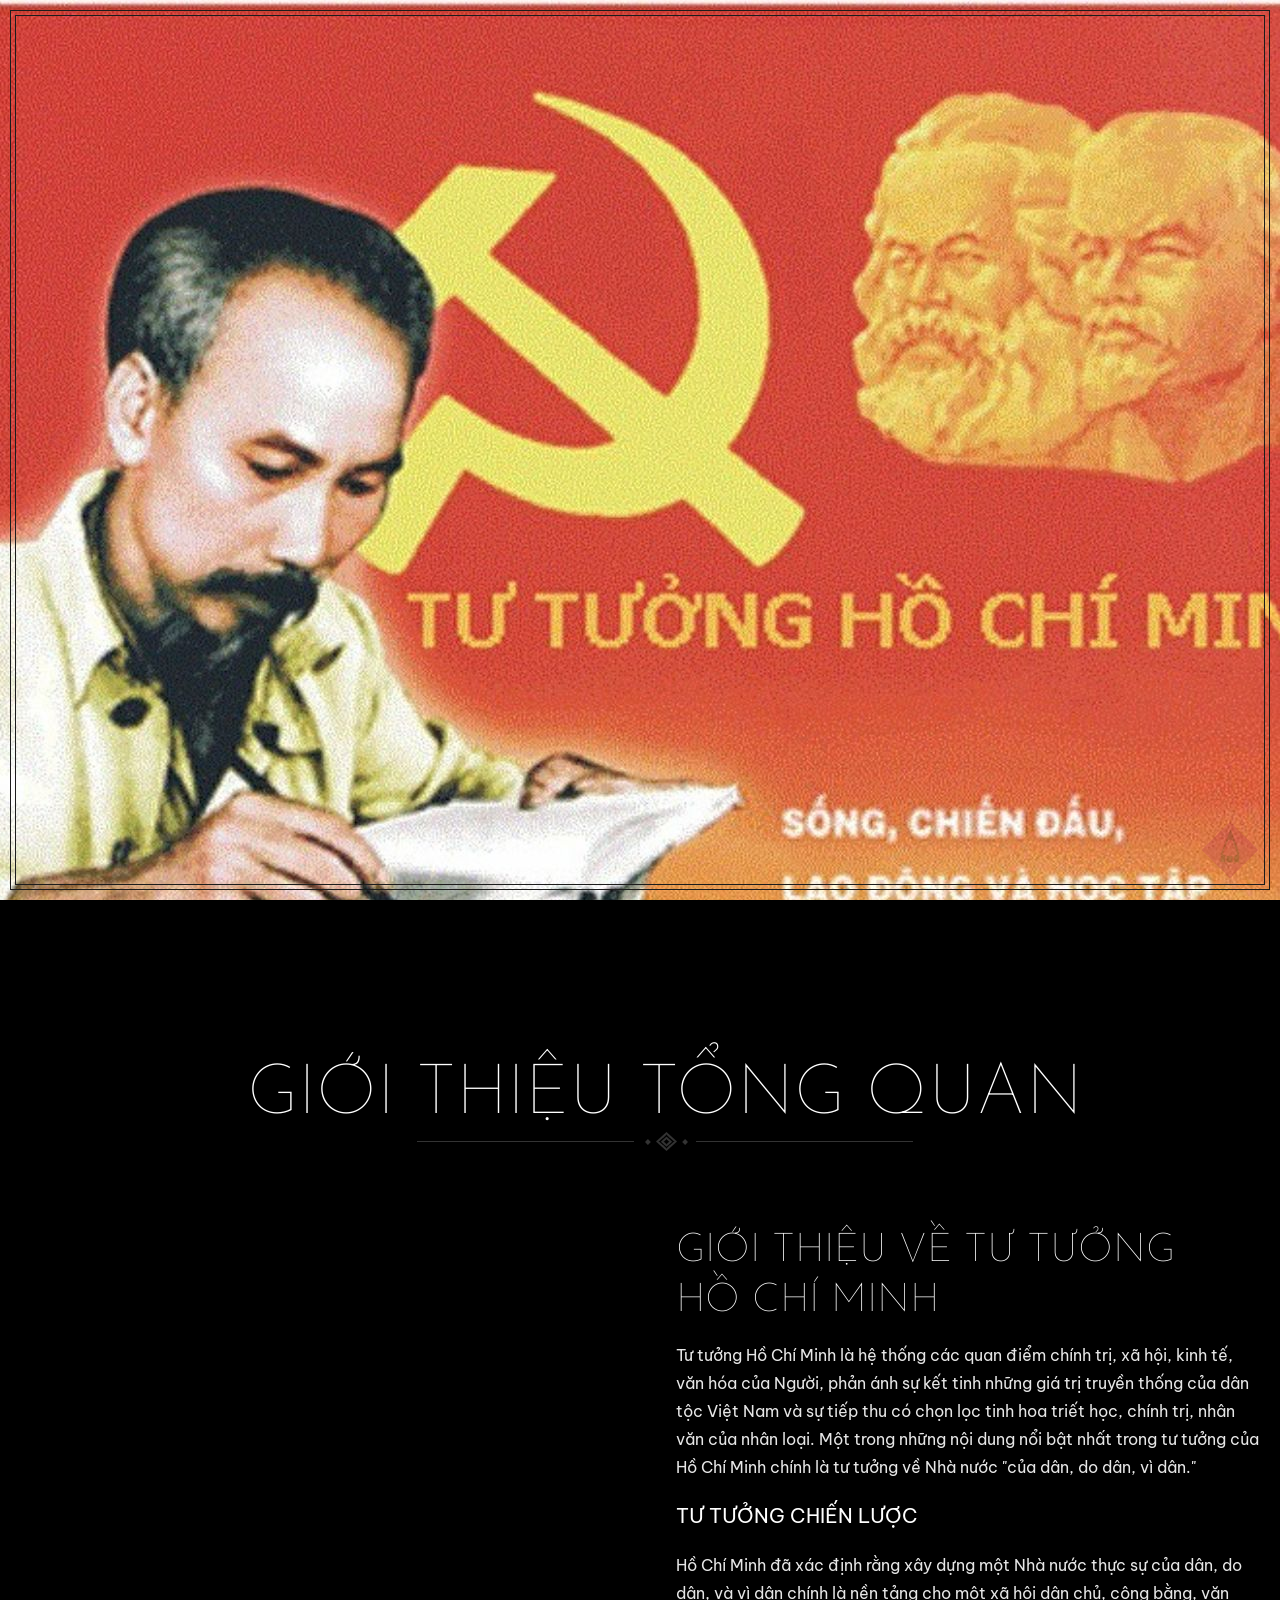
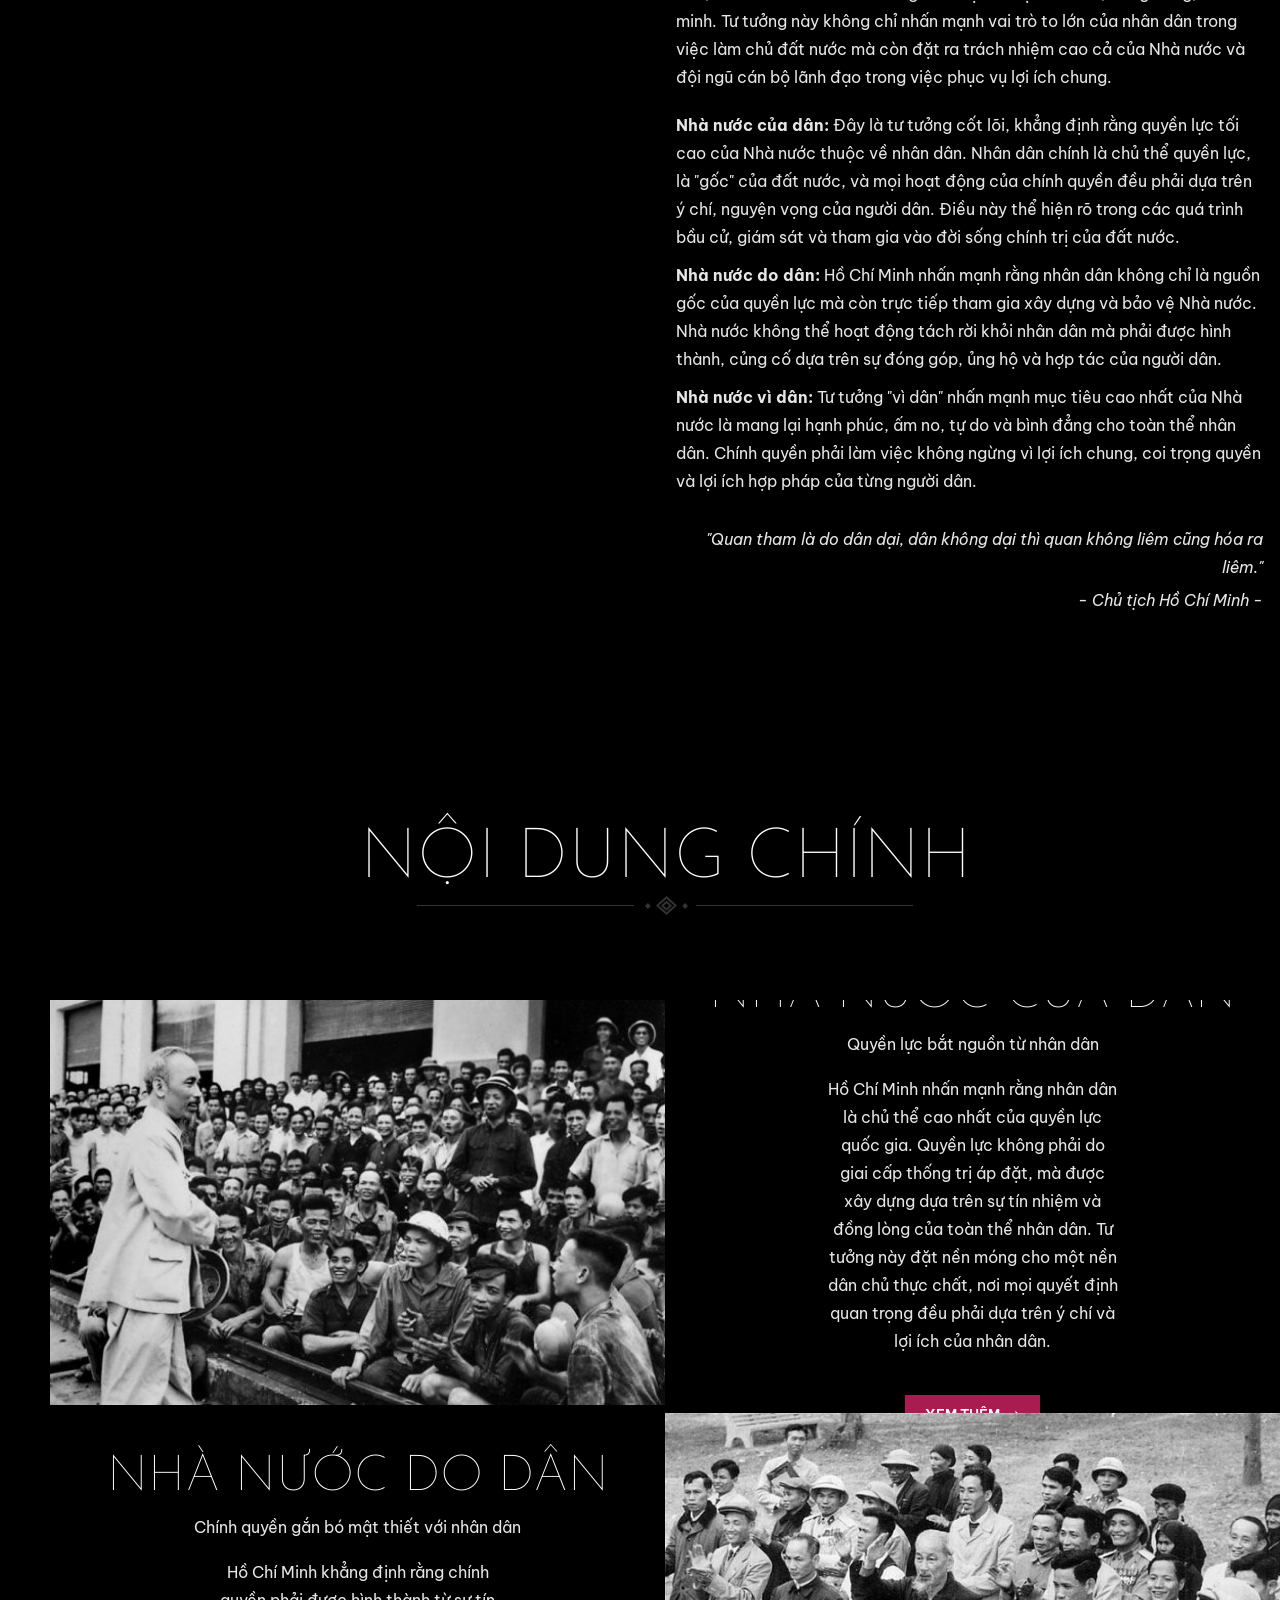
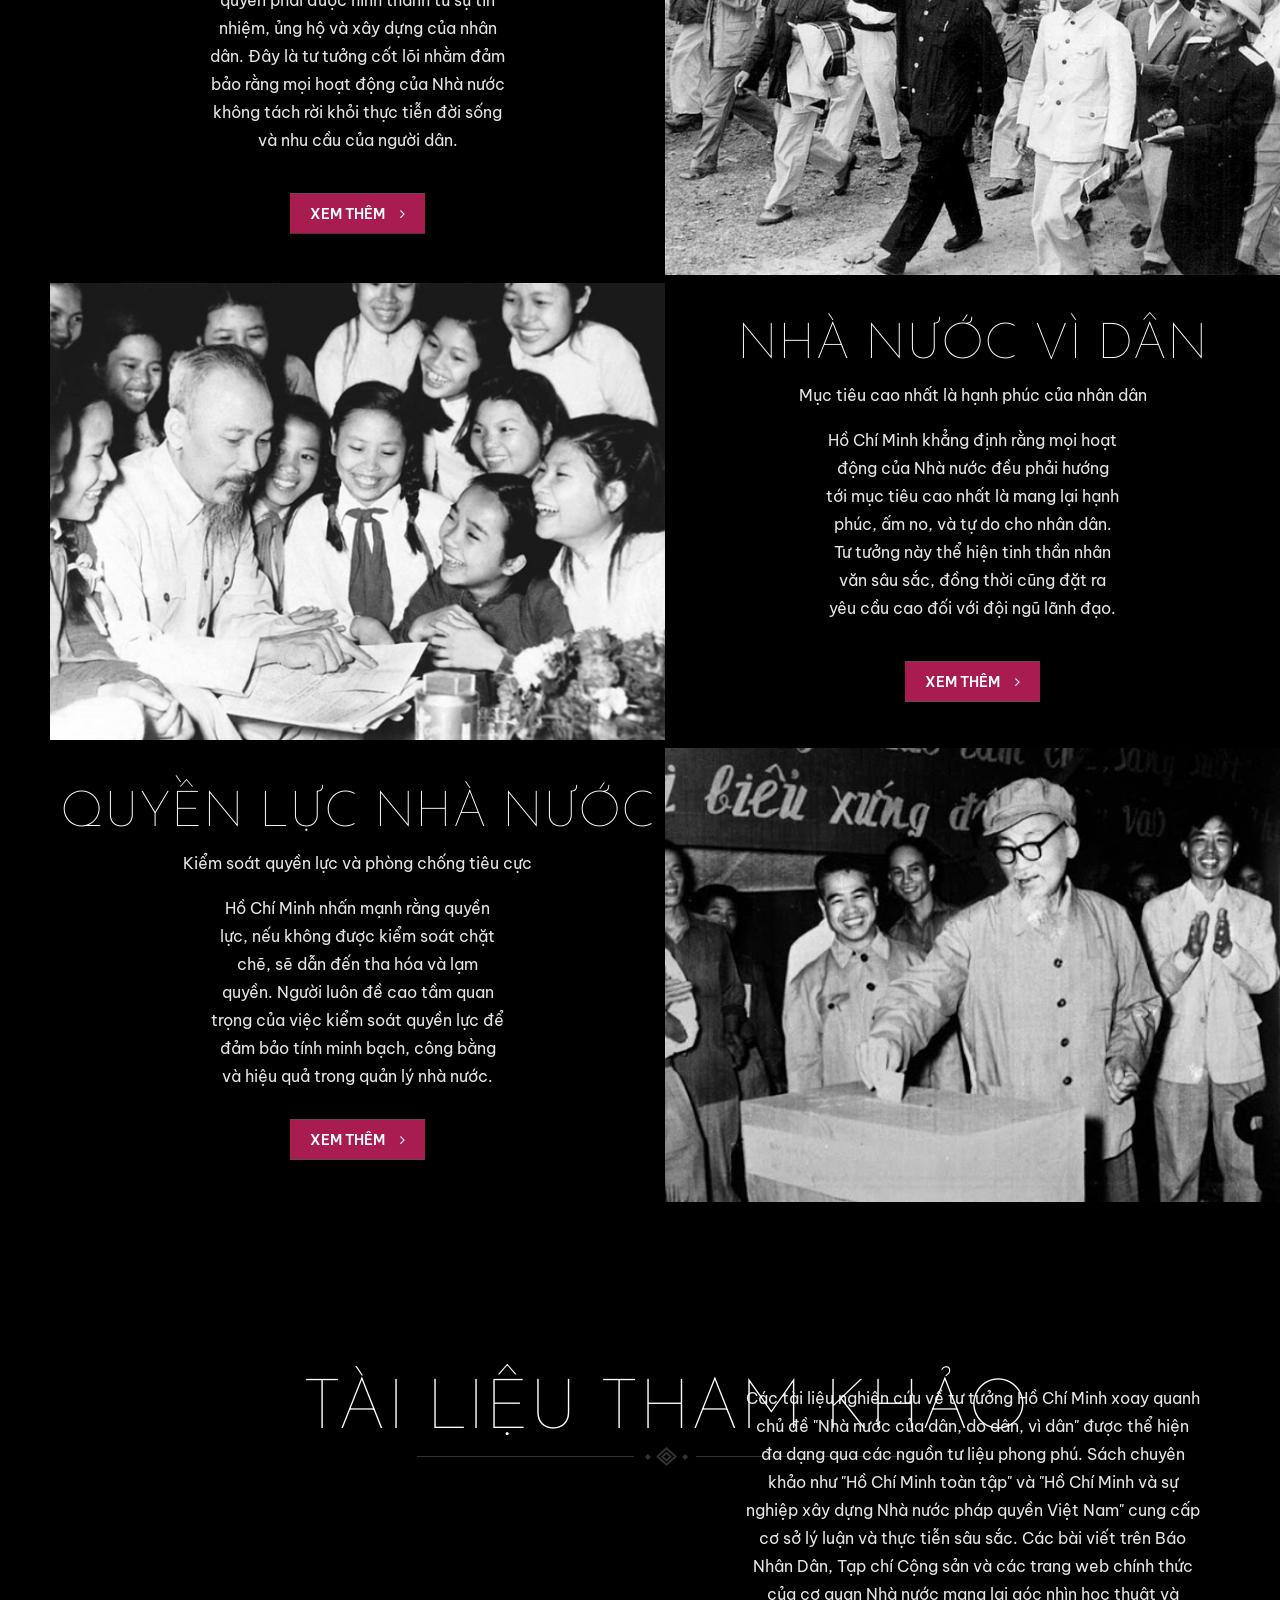
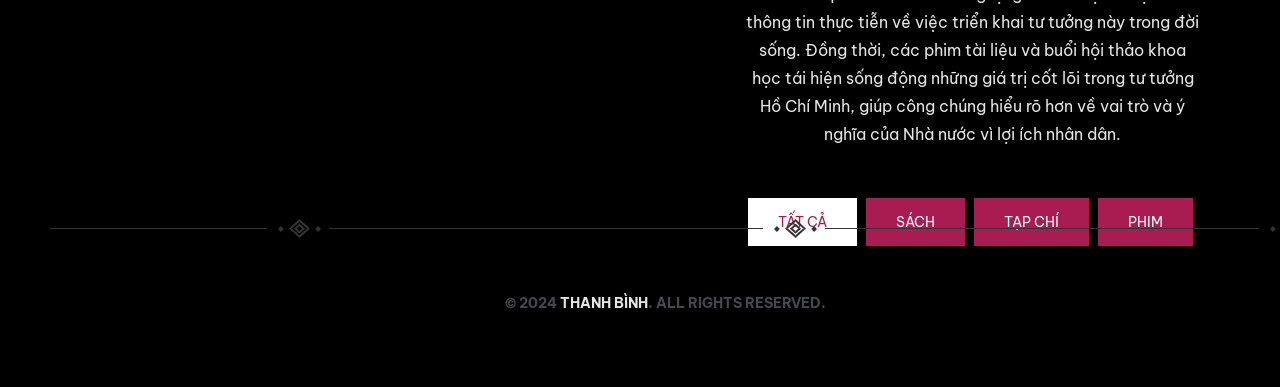
==== commit e8540353: "fix_sth" ====
--- a/index.html
+++ b/index.html
@@ -18,7 +18,9 @@
 	<![endif]-->
     
     <link rel="shortcut icon" href="favicon.ico" type="image/x-icon" />    
-    
+    <link rel="preconnect" href="https://fonts.googleapis.com">
+    <link rel="preconnect" href="https://fonts.gstatic.com" crossorigin>
+    <link href="https://fonts.googleapis.com/css2?family=Be+Vietnam+Pro:ital,wght@0,100;0,200;0,300;0,400;0,500;0,600;0,700;0,800;0,900;1,100;1,200;1,300;1,400;1,500;1,600;1,700;1,800;1,900&display=swap" rel="stylesheet">
     <!-- **CSS - stylesheets** -->
 	<link id="default-css" rel="stylesheet" href="style.css" type="text/css" media="all" />
 
--- a/style.css
+++ b/style.css
@@ -63,7 +63,7 @@
 	/*----*****---- << 1.2. Fonts >> ----*****----*/
 	
 	body, p, input, textarea, .mailchimp-form p input, input[type="submit"], input[type="button"], .about-details p, .breadcrumb h2 span, .dt-sc-service-content p, .shop-dropdown ul li span, .shop-dropdown span span,
-	.project-details ul.client-details li span, .project-details ul.client-details li p { font-family: 'PT Sans Narrow', sans-serif;}
+	.project-details ul.client-details li span, .project-details ul.client-details li p { font-family: 'Be Vietnam Pro', sans-serif;}
 	
 	.main-title h1, .main-title h2, .main-title h3, .main-title h4, .main-title h5, .main-title h6, .main-title h3, .entry-details .entry-title h3, .about-section h3, .breadcrumb h2, blockquote q, .post-author-details .author-desc p, .total-overlay-sticky #navigation .sub-menu a, .total-overlay-sticky .menu.type2 > li > a, header nav ul li a, header .copyrights { font-family: 'Josefin Sans', sans-serif; font-weight: 100;}
 	
--- a/css/shortcodes.css
+++ b/css/shortcodes.css
@@ -26,7 +26,7 @@
 	.dt-sc-four-sixth { width:60%; }
 	.dt-sc-five-sixth { width:75%; }		
 	
-	.column img { max-width:100%; height:auto; }
+	.column img { max-width:100%; height:auto; margin-top: 50px; }
 	
 	.column.no-space { margin-left:0px; margin-right:0px; }
 	.column.no-space.dt-sc-one-fourth { width:25%; } 	
